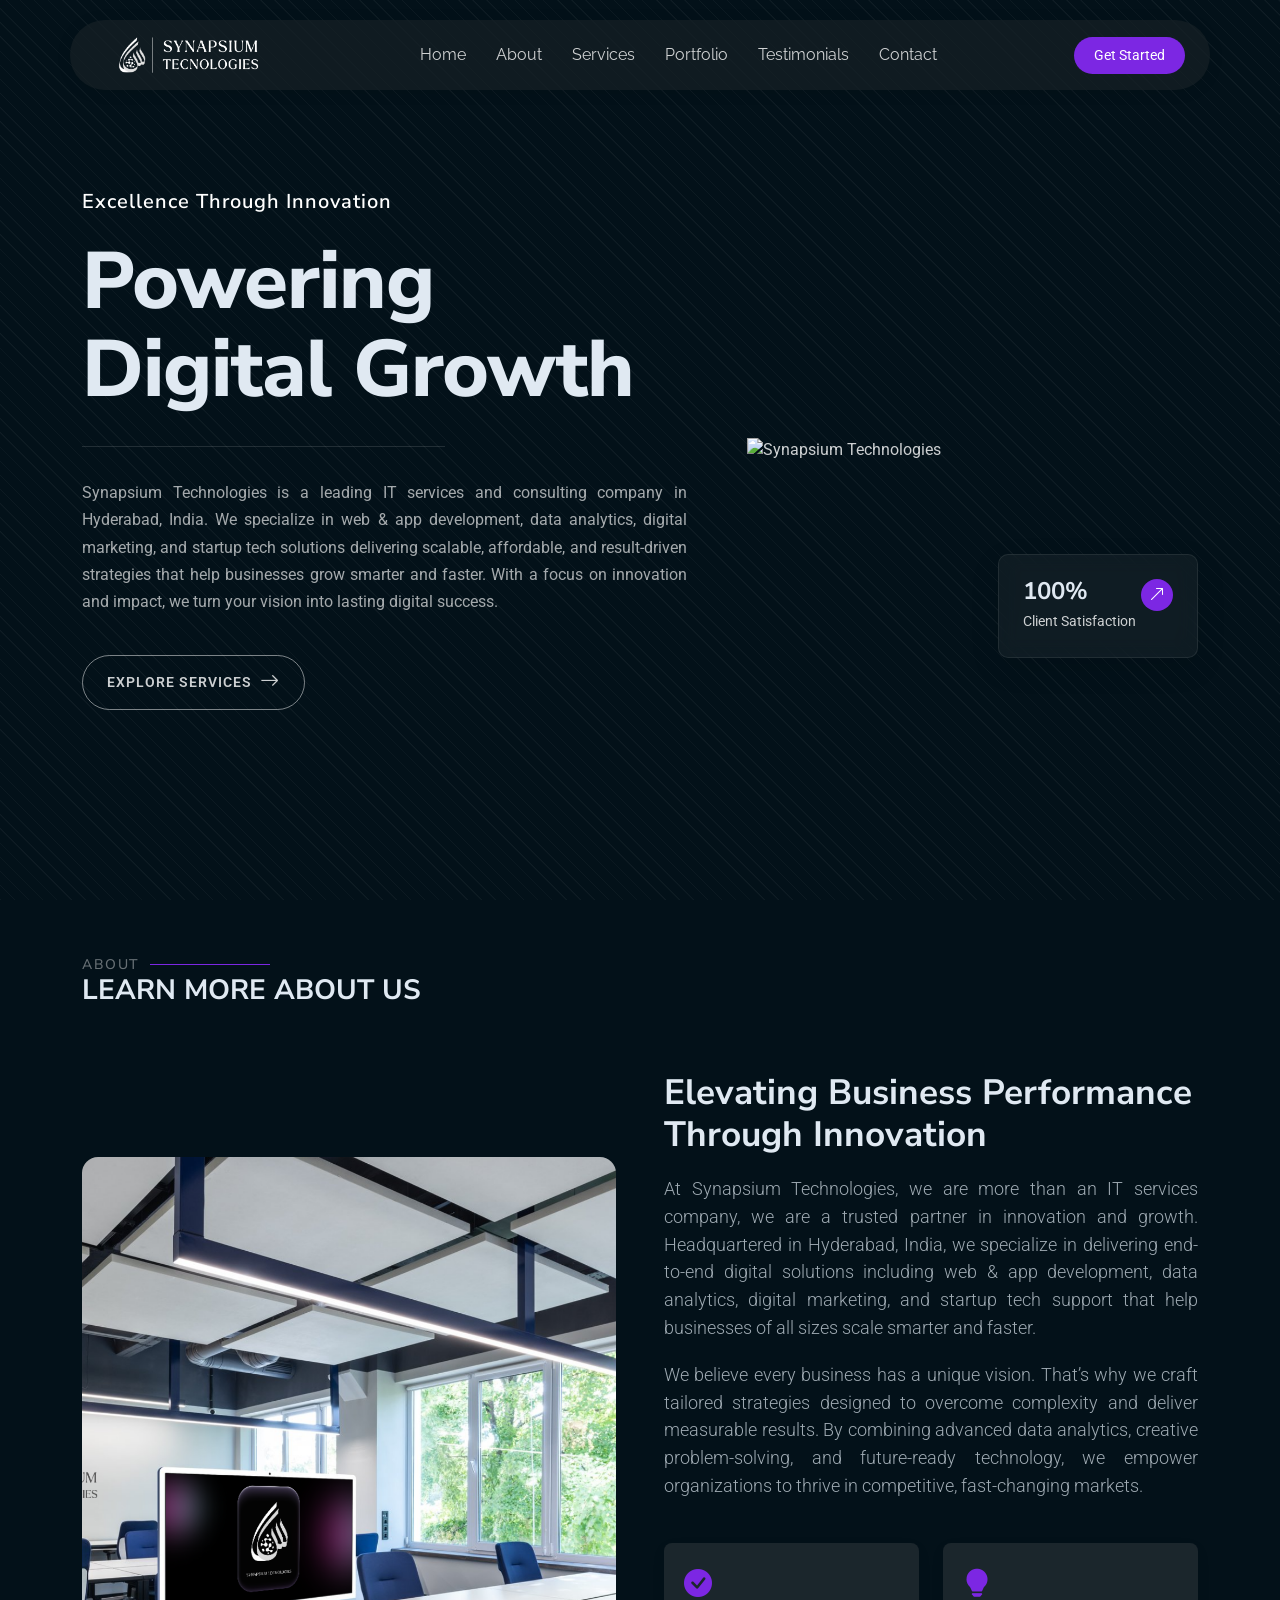
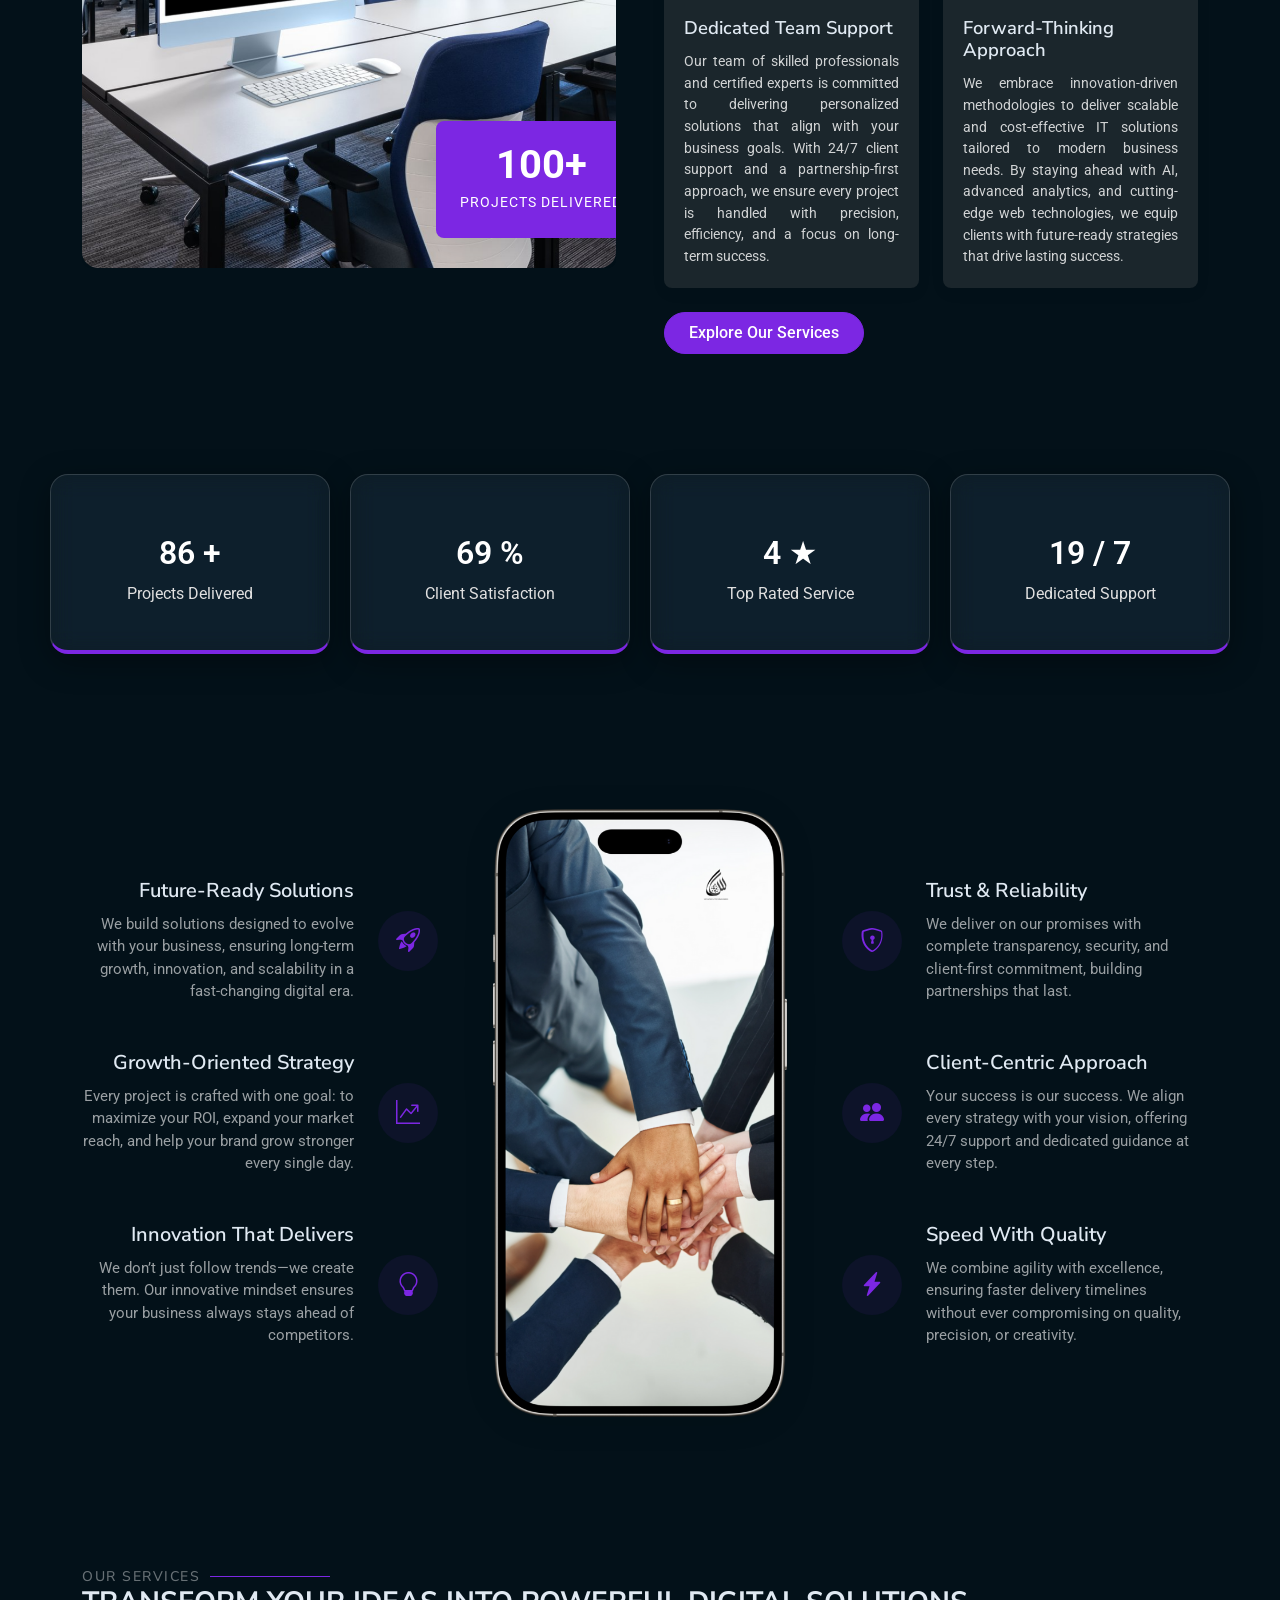
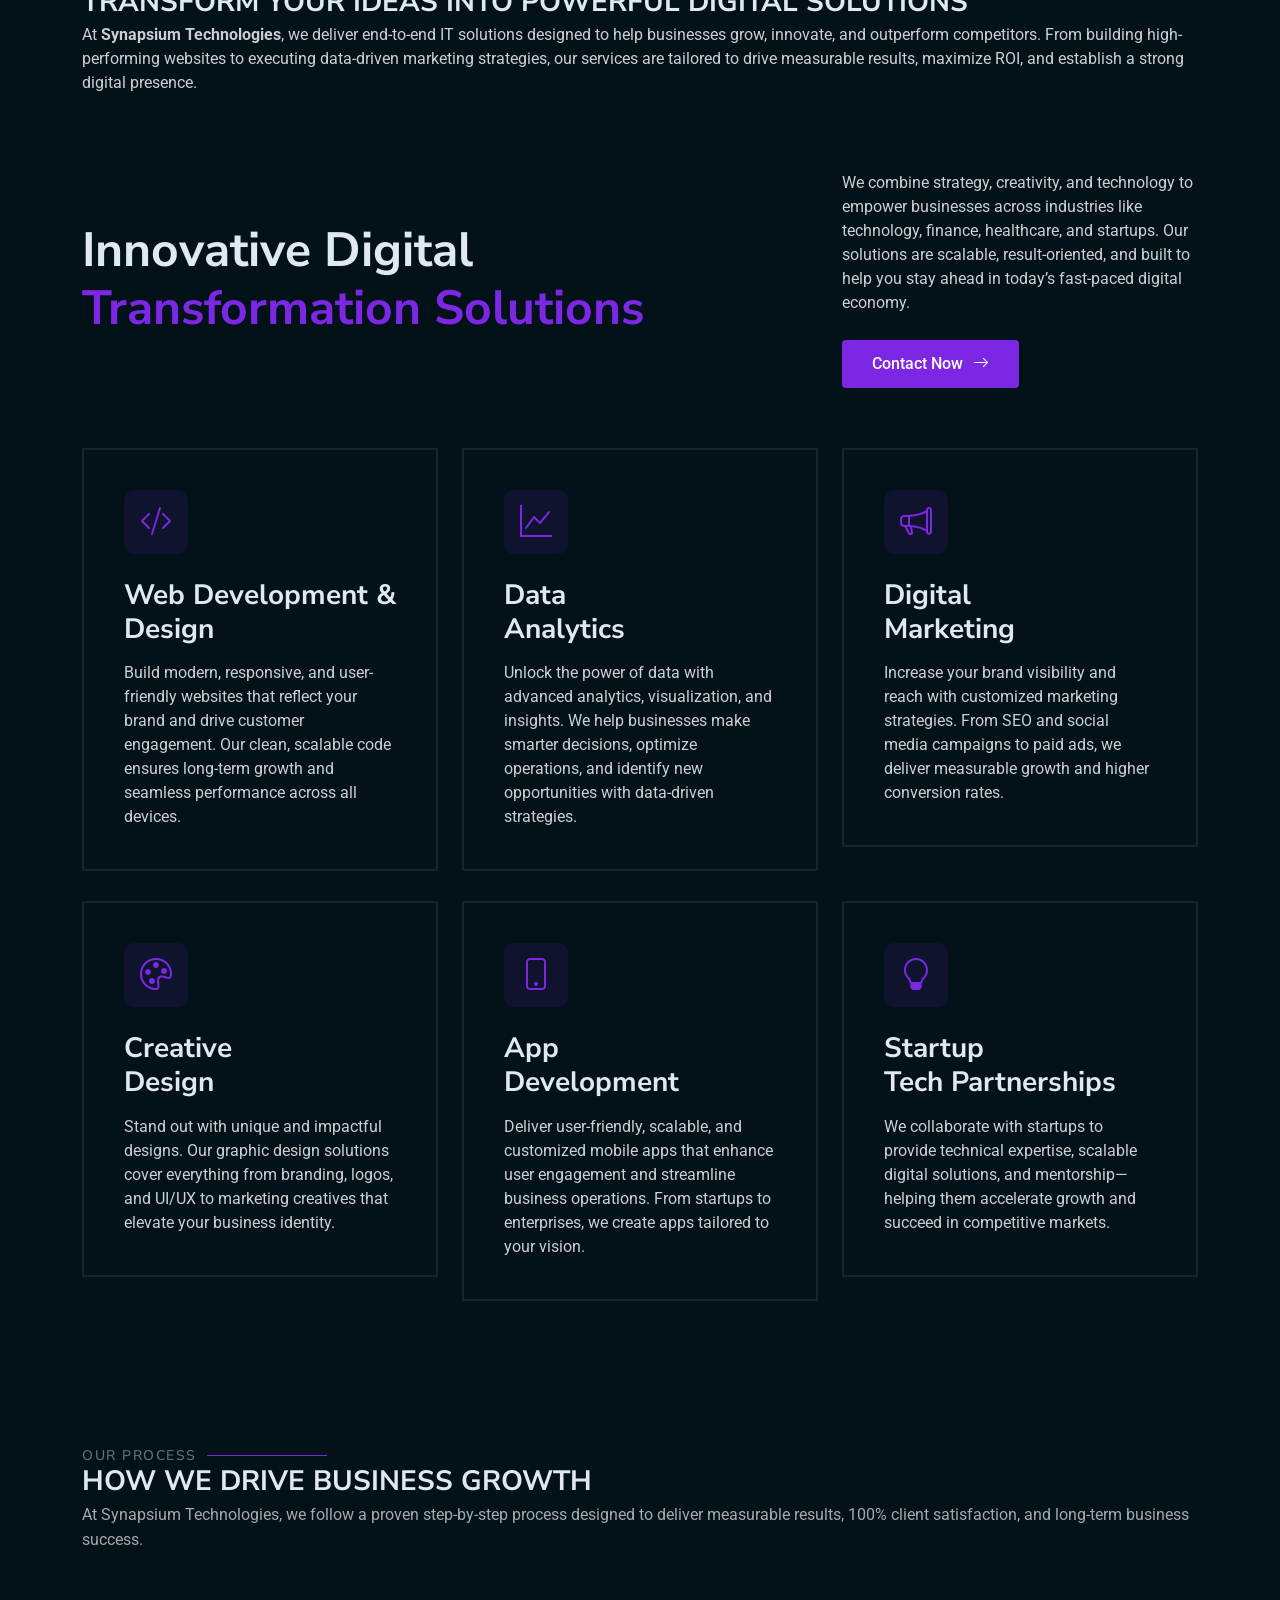
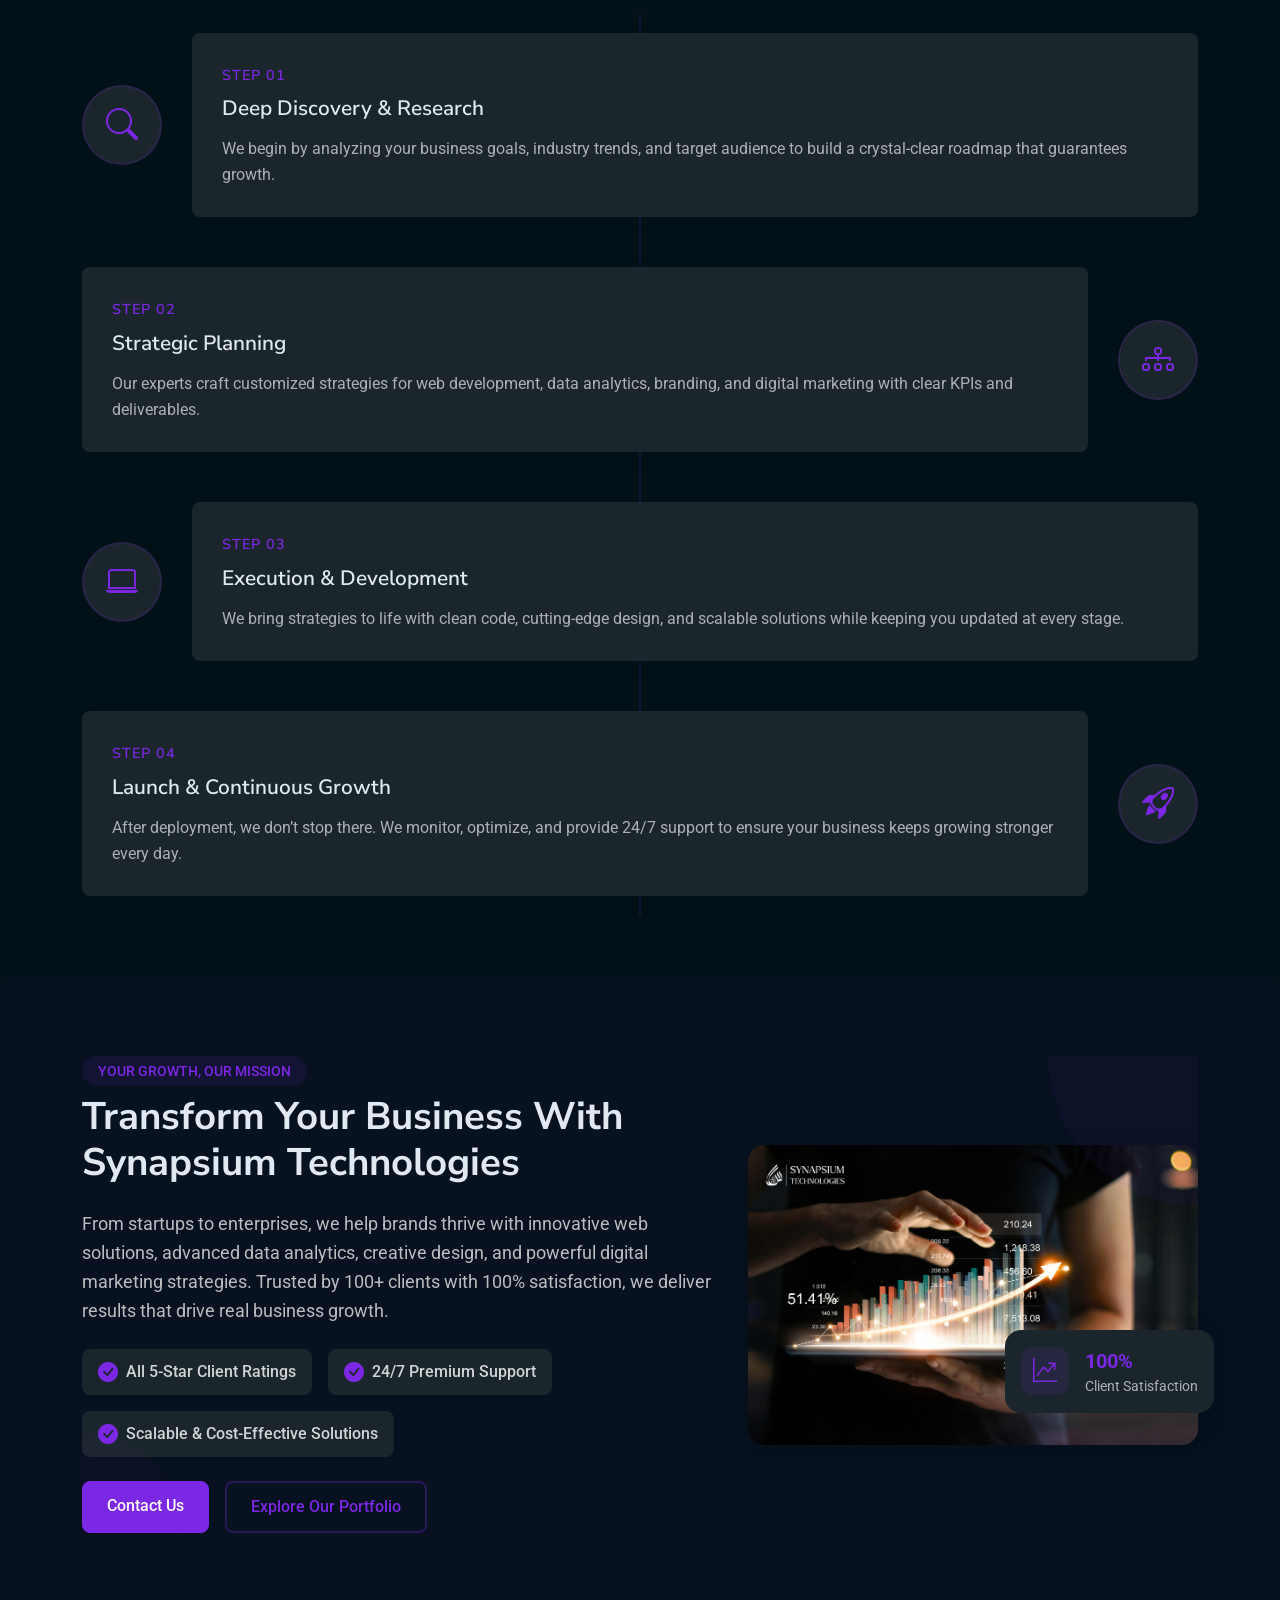
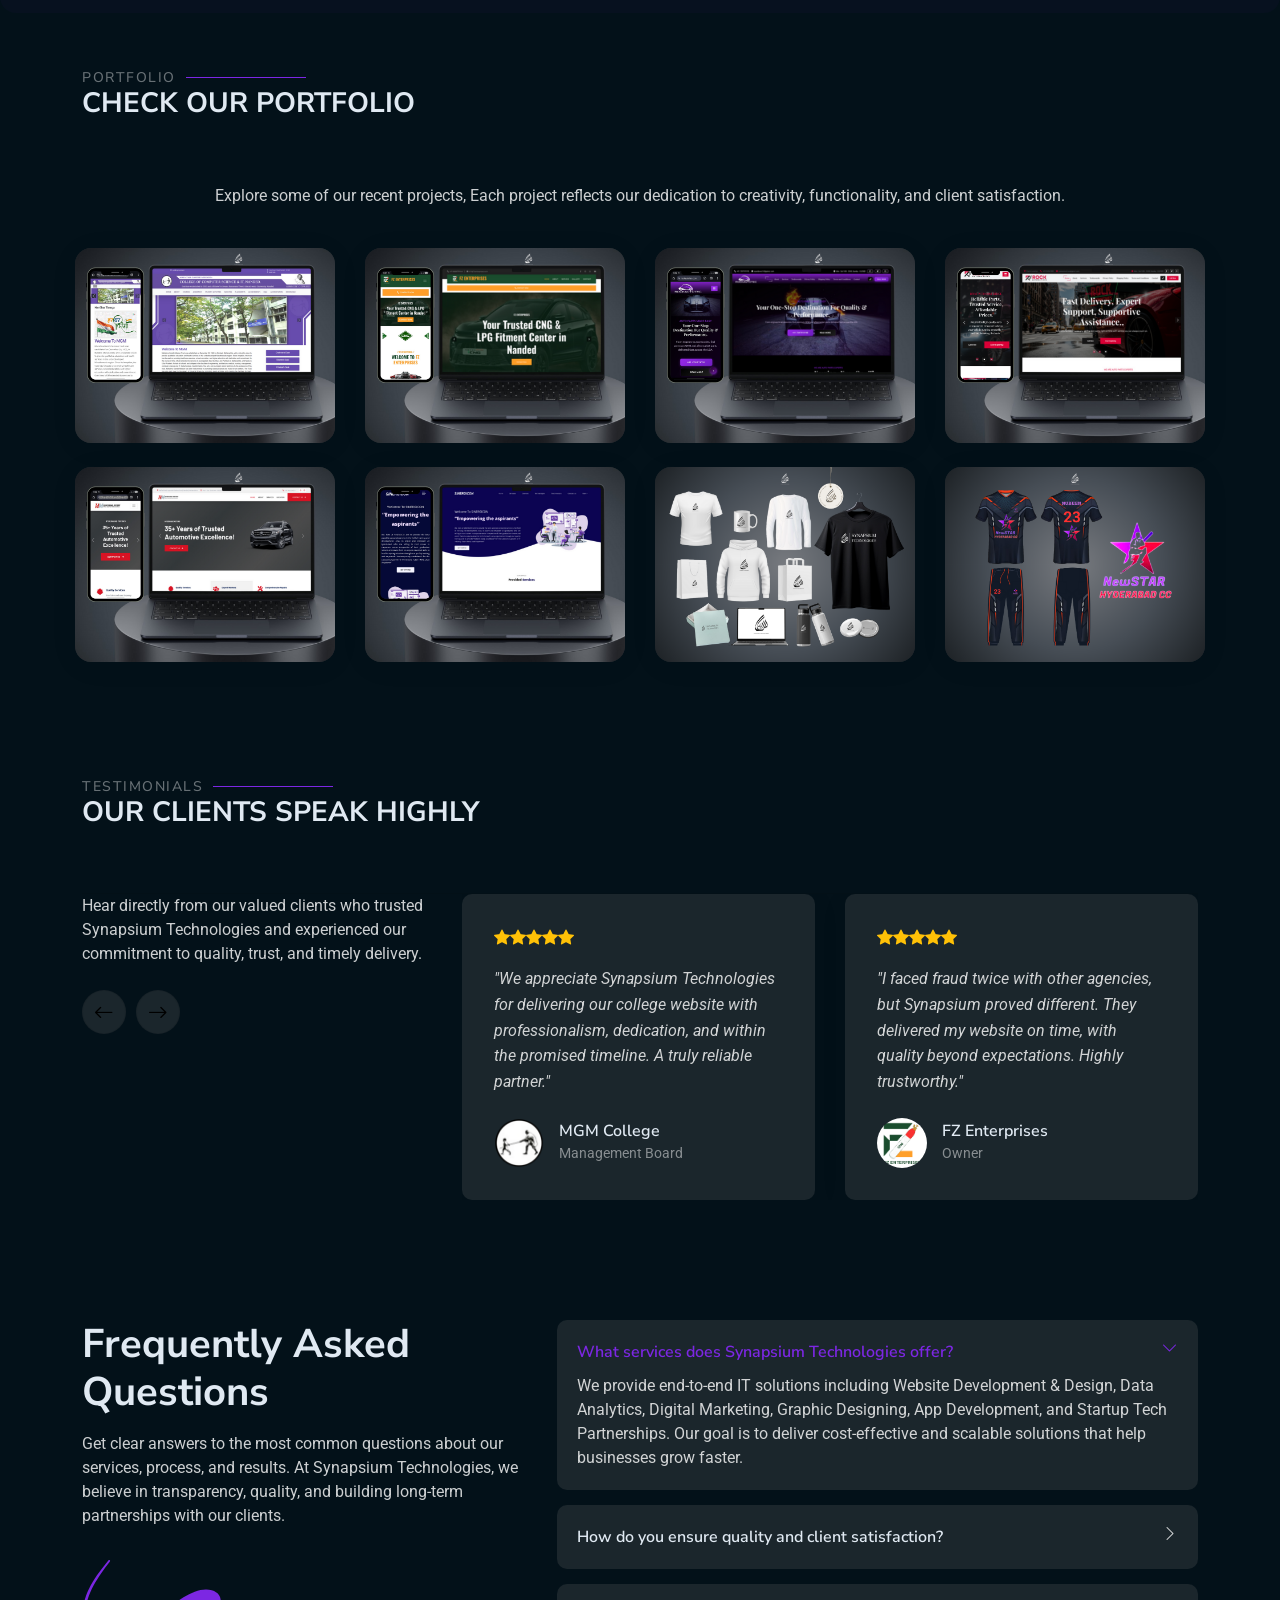
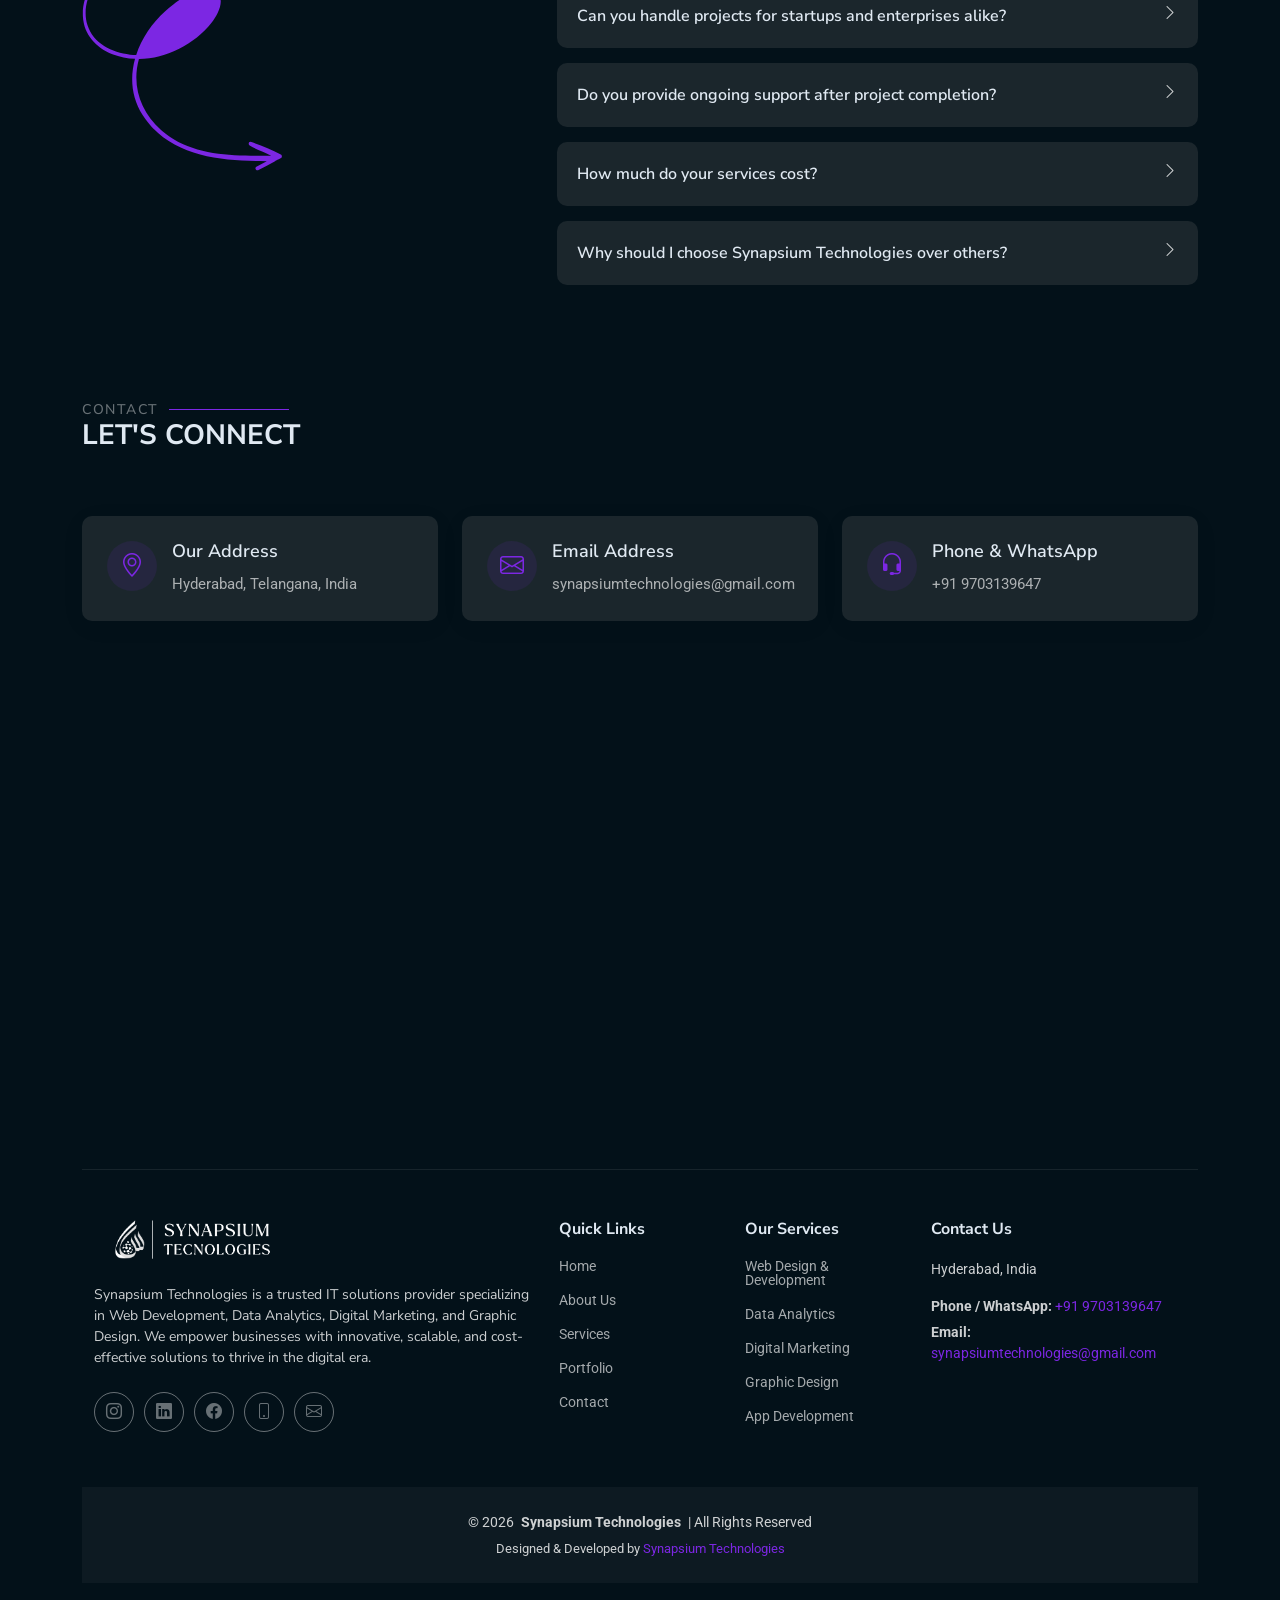
==== index.html @ ccd93356 "Update index.html" ====
<!DOCTYPE html>
<html lang="en">
<head>
  <!-- Charset & viewport -->
  <meta charset="utf-8" />
  <meta name="viewport" content="width=device-width, initial-scale=1" />

  <!-- Primary SEO -->
  <title>Synapsium Technologies | Web Development, App Development, Data Analytics & Digital Marketing in Hyderabad, India</title>
  <meta name="description" content="Synapsium Technologies is a Hyderabad-based IT services & consulting company delivering web & app development, data analytics, digital marketing, and startup tech solutions. 24/7 support, 100% client satisfaction, scalable results across India." />
  <link rel="canonical" href="https://synapsiumtechnologies.tech/" />

  <!-- Keywords (optional; modern SEO relies on content, but harmless) -->
  <meta name="keywords" content="Synapsium Technologies, web development company Hyderabad, app development Hyderabad, data analytics services India, digital marketing agency Hyderabad, IT consulting Hyderabad, startup tech partner" />

  <!-- Language & geo targeting (helps minorly) -->
  <meta http-equiv="Content-Language" content="en-IN" />
  <meta name="geo.region" content="IN-TG" />
  <meta name="geo.placename" content="Hyderabad" />

  <!-- Open Graph / Facebook -->
  <meta property="og:type" content="website" />
  <meta property="og:url" content="https://synapsiumtechnologies.tech/" />
  <meta property="og:title" content="Synapsium Technologies – Excellence Through Innovation" />
  <meta property="og:description" content="Web & App Development, Data Analytics, Digital Marketing, and Startup Tech Partnerships. Hyderabad HQ. Serving India & global clients." />
  <meta property="og:image" content="https://synapsiumtechnologies.tech/assets/img/og-cover.jpg" /> <!-- replace with a real absolute image URL (1200x630) -->

  <!-- Twitter -->
  <meta name="twitter:card" content="summary_large_image" />
  <meta name="twitter:title" content="Synapsium Technologies – Digital Growth Partner" />
  <meta name="twitter:description" content="High‑performance websites, apps, analytics & marketing. 24/7 support. Hyderabad & Pan‑India." />
  <meta name="twitter:image" content="https://synapsiumtechnologies.tech/assets/img/og-cover.jpg" />

  <!-- Icons -->
  <link rel="icon" href="/assets/img/favicon.png" />
  <link rel="apple-touch-icon" href="/assets/img/apple-touch-icon.png" />

  <!-- Preconnects for performance -->
  <link rel="preconnect" href="https://fonts.googleapis.com" />
  <link rel="preconnect" href="https://fonts.gstatic.com" crossorigin />

  <!-- Fonts -->
  <link href="https://fonts.googleapis.com/css2?family=Roboto:wght@300;400;500;700;900&family=Raleway:wght@400;500;600;700;800;900&family=Nunito+Sans:wght@300;400;600;700;800;900&display=swap" rel="stylesheet" />

  <!-- CSS: vendor & main (ensure they exist at these paths) -->
  <link href="/assets/vendor/bootstrap/css/bootstrap.min.css" rel="stylesheet" />
  <link href="/assets/vendor/bootstrap-icons/bootstrap-icons.css" rel="stylesheet" />
  <link href="/assets/vendor/aos/aos.css" rel="stylesheet" />
  <link href="/assets/vendor/swiper/swiper-bundle.min.css" rel="stylesheet" />
  <link href="/assets/vendor/glightbox/css/glightbox.min.css" rel="stylesheet" />
  <link href="/assets/css/main.css" rel="stylesheet" />

  <!-- Robots directives (page should be indexable) -->
  <meta name="robots" content="index,follow,max-snippet:-1,max-image-preview:large,max-video-preview:-1" />

  <!-- Structured Data: Organization + LocalBusiness + Website + Sitelinks Searchbox -->
  <script type="application/ld+json">
  {
    "@context": "https://schema.org",
    "@type": "Organization",
    "name": "Synapsium Technologies",
    "url": "https://synapsiumtechnologies.tech/",
    "logo": "https://synapsiumtechnologies.tech/assets/img/logo.png",
    "description": "IT services & consulting in Hyderabad: web & app development, data analytics, digital marketing, startup tech solutions.",
    "email": "synapsiumtechnologies@gmail.com",
    "telephone": "+91 9703139647",
    "sameAs": [
      "https://www.linkedin.com/company/synapsium-technologies"
      /* add Facebook, Instagram, X, GitHub if available */
    ]
  }
  </script>

  <script type="application/ld+json">
  {
    "@context": "https://schema.org",
    "@type": "ProfessionalService",
    "name": "Synapsium Technologies",
    "image": "https://synapsiumtechnologies.tech/assets/img/og-cover.jpg",
    "url": "https://synapsiumtechnologies.tech/",
    "telephone": "+91 9703139647",
    "email": "synapsiumtechnologies@gmail.com",
    "address": {
      "@type": "PostalAddress",
      "addressLocality": "Hyderabad",
      "addressRegion": "Telangana",
      "addressCountry": "IN"
    },
    "areaServed": ["Hyderabad", "Telangana", "India", "Global"],
    "priceRange": "₹₹",
    "currenciesAccepted": "INR",
    "paymentAccepted": "UPI, Card, Net Banking"
  }
  </script>

  <script type="application/ld+json">
  {
    "@context": "https://schema.org",
    "@type": "WebSite",
    "name": "Synapsium Technologies",
    "url": "https://synapsiumtechnologies.tech/",
    "potentialAction": {
      "@type": "SearchAction",
      "target": "https://synapsiumtechnologies.tech/search?q={search_term_string}",
      "query-input": "required name=search_term_string"
    }
  }
  </script>

  <!-- Breadcrumbs template (inject per page; keep on page level, not home) -->
  <!--
  <script type="application/ld+json">
  {
    "@context": "https://schema.org",
    "@type": "BreadcrumbList",
    "itemListElement": [
      {"@type":"ListItem","position":1,"name":"Home","item":"https://synapsiumtechnologies.tech/"},
      {"@type":"ListItem","position":2,"name":"Services","item":"https://synapsiumtechnologies.tech/services"},
      {"@type":"ListItem","position":3,"name":"Web Development"}
    ]
  }
  </script>
  -->

  <!-- Performance hints -->
  <link rel="preload" as="image" href="/assets/img/hero.webp" imagesrcset="/assets/img/hero.webp 1x" />
  <link rel="preload" as="style" href="/assets/css/main.css" />
  <link rel="preload" as="font" href="/assets/fonts/your-font.woff2" type="font/woff2" crossorigin />

  <!-- Company meta -->
  <meta name="author" content="Synapsium Technologies" />
  <meta name="publisher" content="Synapsium Technologies" />

  <!-- Security best practices -->
  <meta http-equiv="X-Content-Type-Options" content="nosniff" />
  <meta http-equiv="X-Frame-Options" content="SAMEORIGIN" />
  <meta http-equiv="Referrer-Policy" content="strict-origin-when-cross-origin" />

  <!--
    Company: Synapsium Technologies
    Founder: Shaikh Minhaj
  -->
</head>

<body class="index-page">

  <header id="header" class="header d-flex align-items-center fixed-top">
    <div
      class="header-container container-fluid container-xl position-relative d-flex align-items-center justify-content-between">

      <a href="/" class="logo d-flex align-items-center me-auto me-xl-0">
        <img src="assets/img/Synapsium Technologies Transparent b.png" alt="">
      </a>

      <nav id="navmenu" class="navmenu">
        <ul>
          <li><a href="/" class="active">Home</a></li>
          <li><a href="#about">About</a></li>
          <li><a href="#services">Services</a></li>
          <li><a href="#portfolio">Portfolio</a></li>
          <li><a href="#testimonials">Testimonials</a></li>
          <li><a href="#contact">Contact</a></li>
        </ul>
        <i class="mobile-nav-toggle d-xl-none bi bi-list"></i>
      </nav>

      <a class="btn-getstarted" href="#contact">Get Started</a>

    </div>
  </header>

  <main class="main">

    <!-- Hero Section -->
    <section  class="hero section">
      <div class="container">
        <div class="row">
          <div class="col-lg-7 content-col" data-aos="fade-up">
            <div class="content">
              <div class="agency-name">
                <h5>Excellence Through Innovation</h5>
              </div>

              <div class="main-heading">
                <h1>Powering <br> Digital Growth</h1>
              </div>

              <div class="divider"></div>

              <div class="description">
                <p style="text-align: justify;">Synapsium Technologies is a leading IT services and consulting company in Hyderabad, India. 
     We specialize in web & app development, data analytics, digital marketing, and startup tech solutions
     delivering scalable, affordable, and result-driven strategies that help businesses grow smarter and faster. 
     With a focus on innovation and impact, we turn your vision into lasting digital success.</p>
              </div>

              <div class="cta-button">
                <a href="#services" class="btn">
                  <span>EXPLORE SERVICES</span>
                  <i class="bi bi-arrow-right"></i>
                </a>
              </div>
            </div>
          </div>

          <div class="col-lg-5" data-aos="zoom-out">
            <div class="visual-content">
              <div class="fluid-shape">
                <img src="https://github.com/MyOwnHosting-ST/myown-web-host-syn/blob/main/assets/img/abstract/main.png?raw=true" alt="Synapsium Technologies" class="fluid-img">
              </div>

              <div class="stats-card">
                <div class="stats-number">
                  <h2>100%</h2>
                </div>
                <div class="stats-label">
                  <p>Client Satisfaction</p>
                </div>
                <div class="stats-arrow">
                  <a href="#portfolio"><i class="bi bi-arrow-up-right"></i></a>
                </div>
              </div>
            </div>
          </div>
        </div>
      </div>

    </section><!-- /Hero Section -->

    <!-- About Section -->
    <section id="about" class="about section">

      <!-- Section Title -->
      <div class="container section-title" data-aos="fade-up">
        <h2>About</h2>
        <div><span>Learn More</span> <span class="description-title">About Us</span></div>
      </div><!-- End Section Title -->

      <div class="container">

        <div class="row gx-5 align-items-center">
          <div class="col-lg-6" data-aos="fade-right" data-aos-delay="200">
            <div class="about-image position-relative">
              <img src="assets/img/about/about-portrait-1.webp" class="img-fluid rounded-4 shadow-sm" alt="About Image"
                loading="lazy">
              <div class="experience-badge">
                <span class="years">100+</span>
                <span class="text">Projects Delivered</span>
              </div>
            </div>
          </div>

          <div class="col-lg-6 mt-4 mt-lg-0" data-aos="fade-left" data-aos-delay="300">
            <div class="about-content">
                <h2>Elevating Business Performance Through Innovation</h2>
              <p style="text-align: justify;" class="lead">At Synapsium Technologies, we are more than an IT services company, we are a trusted partner in innovation and growth. Headquartered in Hyderabad, India, we specialize in delivering end-to-end digital solutions including web & app development, data analytics, digital marketing, and startup tech support that help businesses of all sizes scale smarter and faster.</p>
            
              <p style="text-align: justify;" class="lead">We believe every business has a unique vision. That’s why we craft tailored strategies designed to overcome complexity and deliver measurable results. By combining advanced data analytics, creative problem-solving, and future-ready technology, we empower organizations to thrive in competitive, fast-changing markets.</p>
            

              <div class="row g-4 mt-3">
                <div class="col-md-6" data-aos="zoom-in" data-aos-delay="400">
                  <div class="feature-item">
                    <i class="bi bi-check-circle-fill"></i>
                    <h5>Dedicated Team Support</h5>
                    <p style="text-align: justify;">Our team of skilled professionals and certified experts is committed to delivering personalized solutions that align with your business goals. With 24/7 client support and a partnership-first approach, we ensure every project is handled with precision, efficiency, and a focus on long-term success.</p>
                  </div>
                </div>
                <div class="col-md-6" data-aos="zoom-in" data-aos-delay="450">
                  <div class="feature-item">
                    <i class="bi bi-lightbulb-fill"></i>
                    <h5>Forward-Thinking Approach</h5>
                    <p style="text-align: justify;">We embrace innovation-driven methodologies to deliver scalable and cost-effective IT solutions tailored to modern business needs. By staying ahead with AI, advanced analytics, and cutting-edge web technologies, we equip clients with future-ready strategies that drive lasting success.</p>
                  </div>
                </div>
              </div>

              <a href="#services" class="btn btn-primary mt-4">Explore Our Services</a>
            </div>

          </div>
        </div>

      </div>
   </section><!-- /About Section -->
<section class="section counter-section">
  <div class="wrapper-c">

    <div class="container-c front-st">
      <i class="fas fa-project-diagram"></i>
      <span class="counter"><span class="num" data-val="127">0</span>&nbsp;+</span>
      <span class="text">Projects Delivered</span>
    </div>

    <div class="container-c front-st">
      <i class="fas fa-smile"></i>
      <span class="counter"><span class="num" data-val="100">0</span>&nbsp;%</span>
      <span class="text">Client Satisfaction</span>
    </div>

    <div class="container-c front-st">
      <i class="fas fa-star"></i>
      <span class="counter"><span class="num" data-val="5">0</span>&nbsp;★</span>
      <span class="text">Top Rated Service</span>
    </div>

    <div class="container-c front-st">
      <i class="fas fa-headset"></i>
      <span class="counter"><span class="num" data-val="24">0</span>&nbsp;/&nbsp;7</span>
      <span class="text">Dedicated Support</span>
    </div>

  </div>
</section>


<!-- Features Section -->
<section id="features" class="features-2 section">

  <div class="container" data-aos="fade-up" data-aos-delay="100">

    <div class="row align-items-center">

      <!-- Left Features -->
      <div class="col-lg-4">

        <div class="feature-item text-end mb-5" data-aos="fade-right" data-aos-delay="200">
          <div class="d-flex align-items-center justify-content-end gap-4">
            <div class="feature-content">
              <h3>Future-Ready Solutions</h3>
              <p>We build solutions designed to evolve with your business, ensuring long-term growth, innovation, and scalability in a fast-changing digital era.</p>
            </div>
            <div class="feature-icon flex-shrink-0">
              <i class="bi bi-rocket-takeoff"></i>
            </div>
          </div>
        </div>

        <div class="feature-item text-end mb-5" data-aos="fade-right" data-aos-delay="300">
          <div class="d-flex align-items-center justify-content-end gap-4">
            <div class="feature-content">
              <h3>Growth-Oriented Strategy</h3>
              <p>Every project is crafted with one goal: to maximize your ROI, expand your market reach, and help your brand grow stronger every single day.</p>
            </div>
            <div class="feature-icon flex-shrink-0">
              <i class="bi bi-graph-up-arrow"></i>
            </div>
          </div>
        </div>

        <div class="feature-item text-end" data-aos="fade-right" data-aos-delay="400">
          <div class="d-flex align-items-center justify-content-end gap-4">
            <div class="feature-content">
              <h3>Innovation That Delivers</h3>
              <p>We don’t just follow trends—we create them. Our innovative mindset ensures your business always stays ahead of competitors.</p>
            </div>
            <div class="feature-icon flex-shrink-0">
              <i class="bi bi-lightbulb"></i>
            </div>
          </div>
        </div>

      </div>

      <!-- Phone Mockup -->
      <div class="col-lg-4" data-aos="zoom-in" data-aos-delay="200">
        <div class="phone-mockup text-center">
          <img src="assets/img/mobile.png" alt="Synapsium Growth Features" class="img-fluid">
        </div>
      </div>

      <!-- Right Features -->
      <div class="col-lg-4">

        <div class="feature-item mb-5" data-aos="fade-left" data-aos-delay="200">
          <div class="d-flex align-items-center gap-4">
            <div class="feature-icon flex-shrink-0">
              <i class="bi bi-shield-lock"></i>
            </div>
            <div class="feature-content">
              <h3>Trust & Reliability</h3>
              <p>We deliver on our promises with complete transparency, security, and client-first commitment, building partnerships that last.</p>
            </div>
          </div>
        </div>

        <div class="feature-item mb-5" data-aos="fade-left" data-aos-delay="300">
          <div class="d-flex align-items-center gap-4">
            <div class="feature-icon flex-shrink-0">
              <i class="bi bi-people-fill"></i>
            </div>
            <div class="feature-content">
              <h3>Client-Centric Approach</h3>
              <p>Your success is our success. We align every strategy with your vision, offering 24/7 support and dedicated guidance at every step.</p>
            </div>
          </div>
        </div>

        <div class="feature-item" data-aos="fade-left" data-aos-delay="400">
          <div class="d-flex align-items-center gap-4">
            <div class="feature-icon flex-shrink-0">
              <i class="bi bi-lightning-charge-fill"></i>
            </div>
            <div class="feature-content">
              <h3>Speed With Quality</h3>
              <p>We combine agility with excellence, ensuring faster delivery timelines without ever compromising on quality, precision, or creativity.</p>
            </div>
          </div>
        </div>

      </div>

    </div>
  </div>
</section>
<!-- /Features Section -->
<!-- Services Section -->
<section id="services" class="services section">

  <!-- Section Title -->
  <div class="container section-title" data-aos="fade-up">
    <h2>Our Services</h2>
    <div><span>Transform Your Ideas Into</span> <span class="description-title">Powerful Digital Solutions</span></div>
    <p>
      At <strong>Synapsium Technologies</strong>, we deliver end-to-end IT solutions designed to help businesses grow, innovate, and outperform competitors. 
      From building high-performing websites to executing data-driven marketing strategies, our services are tailored to drive measurable results, maximize ROI, and establish a strong digital presence.
    </p>
  </div>
  <!-- End Section Title -->

  <div class="container" data-aos="fade-up" data-aos-delay="100">

    <div class="service-header">
      <div class="row align-items-center">
        <div class="col-lg-8 col-md-12">
          <div class="service-intro">
            <h2 class="service-heading">
              <div>Innovative Digital</div>
              <div><span>Transformation Solutions</span></div>
            </h2>
          </div>
        </div>
        <div class="col-lg-4 col-md-12">
          <div class="service-summary">
            <p>
              We combine strategy, creativity, and technology to empower businesses across industries like technology, finance, healthcare, and startups. 
              Our solutions are scalable, result-oriented, and built to help you stay ahead in today’s fast-paced digital economy.
            </p>
            <a href="#contact" class="service-btn">
              Contact Now
              <i class="bi bi-arrow-right"></i>
            </a>
          </div>
        </div>
      </div>
    </div>

    <div class="row justify-content-center">

      <!-- Web Development -->
      <div class="col-lg-4 col-md-6" data-aos="fade-up" data-aos-delay="100">
        <div class="service-card position-relative z-1">
          <div class="service-icon">
            <i class="bi bi-code-slash"></i>
          </div>
          <a href="service-details.html" class="card-action d-flex align-items-center justify-content-center rounded-circle">
            <i class="bi bi-arrow-up-right"></i>
          </a>
          <h3><a href="service-details.html">Web Development & <span>Design</span></a></h3>
          <p>
            Build modern, responsive, and user-friendly websites that reflect your brand and drive customer engagement. 
            Our clean, scalable code ensures long-term growth and seamless performance across all devices.
          </p>
        </div>
      </div>

      <!-- Data Analytics -->
      <div class="col-lg-4 col-md-6" data-aos="fade-up" data-aos-delay="200">
        <div class="service-card position-relative z-1">
          <div class="service-icon">
            <i class="bi bi-graph-up"></i>
          </div>
          <a href="service-details.html" class="card-action d-flex align-items-center justify-content-center rounded-circle">
            <i class="bi bi-arrow-up-right"></i>
          </a>
          <h3><a href="service-details.html">Data <span>Analytics</span></a></h3>
          <p>
            Unlock the power of data with advanced analytics, visualization, and insights. 
            We help businesses make smarter decisions, optimize operations, and identify new opportunities with data-driven strategies.
          </p>
        </div>
      </div>

      <!-- Digital Marketing -->
      <div class="col-lg-4 col-md-6" data-aos="fade-up" data-aos-delay="300">
        <div class="service-card position-relative z-1">
          <div class="service-icon">
            <i class="bi bi-megaphone"></i>
          </div>
          <a href="service-details.html" class="card-action d-flex align-items-center justify-content-center rounded-circle">
            <i class="bi bi-arrow-up-right"></i>
          </a>
          <h3><a href="service-details.html">Digital <span>Marketing</span></a></h3>
          <p>
            Increase your brand visibility and reach with customized marketing strategies. 
            From SEO and social media campaigns to paid ads, we deliver measurable growth and higher conversion rates.
          </p>
        </div>
      </div>

      <!-- Graphic Designing -->
      <div class="col-lg-4 col-md-6" data-aos="fade-up" data-aos-delay="100">
        <div class="service-card position-relative z-1">
          <div class="service-icon">
            <i class="bi bi-palette"></i>
          </div>
          <a href="service-details.html" class="card-action d-flex align-items-center justify-content-center rounded-circle">
            <i class="bi bi-arrow-up-right"></i>
          </a>
          <h3><a href="service-details.html">Creative <span>Design</span></a></h3>
          <p>
            Stand out with unique and impactful designs. Our graphic design solutions cover everything from branding, 
            logos, and UI/UX to marketing creatives that elevate your business identity.
          </p>
        </div>
      </div>

      <!-- App Development -->
      <div class="col-lg-4 col-md-6" data-aos="fade-up" data-aos-delay="200">
        <div class="service-card position-relative z-1">
          <div class="service-icon">
            <i class="bi bi-phone"></i>
          </div>
          <a href="service-details.html" class="card-action d-flex align-items-center justify-content-center rounded-circle">
            <i class="bi bi-arrow-up-right"></i>
          </a>
          <h3><a href="service-details.html">App <span>Development</span></a></h3>
          <p>
            Deliver user-friendly, scalable, and customized mobile apps that enhance user engagement and streamline business operations. 
            From startups to enterprises, we create apps tailored to your vision.
          </p>
        </div>
      </div>

      <!-- Startup Tech Partnerships -->
      <div class="col-lg-4 col-md-6" data-aos="fade-up" data-aos-delay="300">
        <div class="service-card position-relative z-1">
          <div class="service-icon">
            <i class="bi bi-lightbulb"></i>
          </div>
          <a href="service-details.html" class="card-action d-flex align-items-center justify-content-center rounded-circle">
            <i class="bi bi-arrow-up-right"></i>
          </a>
          <h3><a href="service-details.html">Startup <span>Tech Partnerships</span></a></h3>
          <p>
            We collaborate with startups to provide technical expertise, scalable digital solutions, 
            and mentorship—helping them accelerate growth and succeed in competitive markets.
          </p>
        </div>
      </div>

    </div>
  </div>
</section>
<!-- /Services Section -->
<!-- Steps Section -->
<section id="steps" class="steps section">

  <!-- Section Title -->
  <div class="container section-title" data-aos="fade-up">
    <h2>Our Process</h2>
    <div><span>How We Drive</span> <span class="description-title">Business Growth</span></div>
    <p>At Synapsium Technologies, we follow a proven step-by-step process designed to deliver measurable results, 100% client satisfaction, and long-term business success.</p>
  </div><!-- End Section Title -->

  <div class="container" data-aos="fade-up" data-aos-delay="100">

    <div class="steps-wrapper">

      <!-- Step 1 -->
      <div class="step-item" data-aos="fade-right" data-aos-delay="200">
        <div class="step-content">
          <div class="step-icon">
            <i class="bi bi-search"></i>
          </div>
          <div class="step-info">
            <span class="step-number">Step 01</span>
            <h3>Deep Discovery & Research</h3>
            <p>We begin by analyzing your business goals, industry trends, and target audience to build a crystal-clear roadmap that guarantees growth.</p>
          </div>
        </div>
      </div><!-- End Step Item -->

      <!-- Step 2 -->
      <div class="step-item" data-aos="fade-left" data-aos-delay="300">
        <div class="step-content">
          <div class="step-icon">
            <i class="bi bi-diagram-3"></i>
          </div>
          <div class="step-info">
            <span class="step-number">Step 02</span>
            <h3>Strategic Planning</h3>
            <p>Our experts craft customized strategies for web development, data analytics, branding, and digital marketing with clear KPIs and deliverables.</p>
          </div>
        </div>
      </div><!-- End Step Item -->

      <!-- Step 3 -->
      <div class="step-item" data-aos="fade-right" data-aos-delay="400">
        <div class="step-content">
          <div class="step-icon">
            <i class="bi bi-laptop"></i>
          </div>
          <div class="step-info">
            <span class="step-number">Step 03</span>
            <h3>Execution & Development</h3>
            <p>We bring strategies to life with clean code, cutting-edge design, and scalable solutions while keeping you updated at every stage.</p>
          </div>
        </div>
      </div><!-- End Step Item -->

      <!-- Step 4 -->
      <div class="step-item" data-aos="fade-left" data-aos-delay="500">
        <div class="step-content">
          <div class="step-icon">
            <i class="bi bi-rocket-takeoff"></i>
          </div>
          <div class="step-info">
            <span class="step-number">Step 04</span>
            <h3>Launch & Continuous Growth</h3>
            <p>After deployment, we don’t stop there. We monitor, optimize, and provide 24/7 support to ensure your business keeps growing stronger every day.</p>
          </div>
        </div>
      </div><!-- End Step Item -->

    </div>

  </div>

</section><!-- /Steps Section -->

   <!-- Call To Action Section -->
<section id="call-to-action" class="call-to-action section">

  <div class="container" data-aos="fade-up" data-aos-delay="100">

    <div class="advertise-1 d-flex flex-column flex-lg-row gap-4 align-items-center position-relative">

      <!-- Left Content -->
      <div class="content-left flex-grow-1" data-aos="fade-right" data-aos-delay="200">
        <span class="badge text-uppercase mb-2">Your Growth, Our Mission</span>
        <h2>Transform Your Business With Synapsium Technologies</h2>
        <p class="my-4">
          From startups to enterprises, we help brands thrive with innovative web solutions, advanced data analytics, 
          creative design, and powerful digital marketing strategies. Trusted by 100+ clients with 100% satisfaction, 
          we deliver results that drive real business growth.
        </p>

        <!-- Key Features -->
        <div class="features d-flex flex-wrap gap-3 mb-4">
          <div class="feature-item">
            <i class="bi bi-check-circle-fill"></i>
            <span>All 5-Star Client Ratings</span>
          </div>
          <div class="feature-item">
            <i class="bi bi-check-circle-fill"></i>
            <span>24/7 Premium Support</span>
          </div>
          <div class="feature-item">
            <i class="bi bi-check-circle-fill"></i>
            <span>Scalable & Cost-Effective Solutions</span>
          </div>
        </div>

        <!-- CTA Buttons -->
        <div class="cta-buttons d-flex flex-wrap gap-3">
          <a href="#contact" class="btn btn-primary">Contact Us</a>
          <a href="#portfolio" class="btn btn-outline">Explore Our Portfolio</a>
        </div>
      </div>

      <!-- Right Content with Image -->
      <div class="content-right position-relative" data-aos="fade-left" data-aos-delay="300">
        <img src="assets/img/misc/misc-1.webp" alt="Business Growth with Synapsium" class="img-fluid rounded-4">
        <div class="floating-card">
          <div class="card-icon">
            <i class="bi bi-graph-up-arrow"></i>
          </div>
          <div class="card-content">
            <span class="stats-number">100%</span>
            <span class="stats-text">Client Satisfaction</span>
          </div>
        </div>
      </div>

      <!-- Decorative Circles -->
      <div class="decoration">
        <div class="circle-1"></div>
        <div class="circle-2"></div>
      </div>

    </div>

  </div>

</section>
<!-- /Call To Action Section -->
    <!-- Portfolio Section -->
    <section id="portfolio" class="portfolio section">

      <!-- Section Title -->
      <div class="container section-title" id="portfolio" data-aos="fade-up">
        <h2>Portfolio</h2>
        <div><span>Check Our</span> <span class="description-title">Portfolio</span></div>
      </div><!-- End Section Title -->

      <div class="container-fluid" data-aos="fade-up" data-aos-delay="100">
<p style="text-align: center;" class="pb-4">Explore some of our recent projects, Each project reflects our dedication to creativity, functionality, and client satisfaction.</p>
        <div class="isotope-layout" data-default-filter="*" data-layout="masonry" data-sort="original-order">

          <!-- <ul class="portfolio-filters isotope-filters" data-aos="fade-up" data-aos-delay="200">
            <li data-filter="*" class="filter-active">
              <i class="bi bi-grid-3x3"></i> All Projects
            </li>
            <li data-filter=".filter-ui">
              <i class="bi bi-phone"></i> UI/UX
            </li>
            <li data-filter=".filter-development">
              <i class="bi bi-code-slash"></i> Development
            </li>
            <li data-filter=".filter-photography">
              <i class="bi bi-map"></i> Analytics
            </li>
            <li data-filter=".filter-marketing">
              <i class="bi bi-graph-up"></i> Marketing
            </li>
          </ul> -->

          <div class="row g-4 isotope-container mx-5" data-aos="fade-up" data-aos-delay="300">

            <div class="col-xl-3 col-lg-4 col-md-6 portfolio-item isotope-item filter-ui">
              <article class="portfolio-entry">
                <figure class="entry-image">
                  <img src="assets/img/portfolio/portfolio-1.webp" class="img-fluid" alt="" loading="lazy">
                  <div class="entry-overlay">
                    <div class="overlay-content">
                      <div class="entry-meta">Web Development</div>
                      <h3 class="entry-title">MGM College Website</h3>
                      <div class="entry-links">
                        <a href="assets/img/portfolio/portfolio-1.webp" class="glightbox"
                          data-gallery="portfolio-gallery-ui"
                          data-glightbox="title: MGM College Website; description: Praesent commodo cursus magna, vel scelerisque nisl consectetur.">
                          <i class="bi bi-arrows-angle-expand"></i>
                        </a>
                        <a href="https://www.mgmccsit.ac.in/">
                          <i class="bi bi-arrow-right"></i>
                        </a>
                      </div>
                    </div>
                  </div>
                </figure>
              </article>
            </div><!-- End Portfolio Item -->

            <div class="col-xl-3 col-lg-4 col-md-6 portfolio-item isotope-item filter-development">
              <article class="portfolio-entry">
                <figure class="entry-image">
                  <img src="assets/img/portfolio/portfolio-10.webp" class="img-fluid" alt="" loading="lazy">
                  <div class="entry-overlay">
                    <div class="overlay-content">
                      <div class="entry-meta">Web Development</div>
                      <h3 class="entry-title">FZ Enterprices Website</h3>
                      <div class="entry-links">
                        <a href="assets/img/portfolio/portfolio-10.webp" class="glightbox"
                          data-gallery="portfolio-gallery-development"
                          data-glightbox="title: FZ Enterprices Website; description: Nulla vitae elit libero, a pharetra augue mollis interdum.">
                          <i class="bi bi-arrows-angle-expand"></i>
                        </a>
                        <a href="https://www.fzenterprises.co.in/">
                          <i class="bi bi-arrow-right"></i>
                        </a>
                      </div>
                    </div>
                  </div>
                </figure>
              </article>
            </div><!-- End Portfolio Item -->

            <div class="col-xl-3 col-lg-4 col-md-6 portfolio-item isotope-item filter-photography">
              <article class="portfolio-entry">
                <figure class="entry-image">
                  <img src="assets/img/portfolio/portfolio-7.webp" class="img-fluid" alt="" loading="lazy">
                  <div class="entry-overlay">
                    <div class="overlay-content">
                      <div class="entry-meta">Web Development</div>
                      <h3 class="entry-title">RockAutoTec Website</h3>
                      <div class="entry-links">
                        <a href="assets/img/portfolio/portfolio-7.webp" class="glightbox"
                          data-gallery="portfolio-gallery-photography"
                          data-glightbox="title: Urban Architecture; description: Sed ut perspiciatis unde omnis iste natus error sit voluptatem.">
                          <i class="bi bi-arrows-angle-expand"></i>
                        </a>
                        <a href="https://www.rockautotec.com/">
                          <i class="bi bi-arrow-right"></i>
                        </a>
                      </div>
                    </div>
                  </div>
                </figure>
              </article>
            </div><!-- End Portfolio Item -->

            <div class="col-xl-3 col-lg-4 col-md-6 portfolio-item isotope-item filter-marketing">
              <article class="portfolio-entry">
                <figure class="entry-image">
                  <img src="assets/img/portfolio/portfolio-4.webp" class="img-fluid" alt="" loading="lazy">
                  <div class="entry-overlay">
                    <div class="overlay-content">
                      <div class="entry-meta">Web Developement</div>
                      <h3 class="entry-title">Rock Automotive</h3>
                      <div class="entry-links">
                        <a href="assets/img/portfolio/portfolio-4.webp" class="glightbox"
                          data-gallery="portfolio-gallery-marketing"
                          data-glightbox="title: Social Media Campaign; description: Quis autem vel eum iure reprehenderit qui in ea voluptate.">
                          <i class="bi bi-arrows-angle-expand"></i>
                        </a>
                        <a href="/">
                          <i class="bi bi-arrow-right"></i>
                        </a>
                      </div>
                    </div>
                  </div>
                </figure>
              </article>
            </div><!-- End Portfolio Item -->

            <div class="col-xl-3 col-lg-4 col-md-6 portfolio-item isotope-item filter-ui">
              <article class="portfolio-entry">
                <figure class="entry-image">
                  <img src="assets/img/portfolio/portfolio-2.webp" class="img-fluid" alt="" loading="lazy">
                  <div class="entry-overlay">
                    <div class="overlay-content">
                      <div class="entry-meta">Web Development</div>
                      <h3 class="entry-title">Hyderabad Motors Website</h3>
                      <div class="entry-links">
                        <a href="assets/img/portfolio/portfolio-2.webp" class="glightbox"
                          data-gallery="portfolio-gallery-ui"
                          data-glightbox="title: Smart Home Interface; description: At vero eos et accusamus et iusto odio dignissimos ducimus.">
                          <i class="bi bi-arrows-angle-expand"></i>
                        </a>
                        <a href="/">
                          <i class="bi bi-arrow-right"></i>
                        </a>
                      </div>
                    </div>
                  </div>
                </figure>
              </article>
            </div><!-- End Portfolio Item -->

            <div class="col-xl-3 col-lg-4 col-md-6 portfolio-item isotope-item filter-development">
              <article class="portfolio-entry">
                <figure class="entry-image">
                  <img src="assets/img/portfolio/portfolio-11.webp" class="img-fluid" alt="" loading="lazy">
                  <div class="entry-overlay">
                    <div class="overlay-content">
                      <div class="entry-meta">Web Development</div>
                      <h3 class="entry-title">Sinergicon Technologies Website</h3>
                      <div class="entry-links">
                        <a href="assets/img/portfolio/portfolio-11.webp" class="glightbox"
                          data-gallery="portfolio-gallery-development"
                          data-glightbox="title: Cloud Management System; description: Temporibus autem quibusdam et aut officiis debitis.">
                          <i class="bi bi-arrows-angle-expand"></i>
                        </a>
                        <a href="/">
                          <i class="bi bi-arrow-right"></i>
                        </a>
                      </div>
                    </div>
                  </div>
                </figure>
              </article>
            </div><!-- End Portfolio Item -->

            <div class="col-xl-3 col-lg-4 col-md-6 portfolio-item isotope-item filter-photography">
              <article class="portfolio-entry">
                <figure class="entry-image">
                  <img src="assets/img/portfolio/portfolio-8.webp" class="img-fluid" alt="" loading="lazy">
                  <div class="entry-overlay">
                    <div class="overlay-content">
                      <div class="entry-meta">Graphic Design</div>
                      <h3 class="entry-title">Synapsium Technologies</h3>
                      <div class="entry-links">
                        <a href="assets/img/portfolio/portfolio-8.webp" class="glightbox"
                          data-gallery="portfolio-gallery-photography"
                          data-glightbox="title: Nature Collection; description: Integer posuere erat a ante venenatis dapibus posuere velit aliquet.">
                          <i class="bi bi-arrows-angle-expand"></i>
                        </a>
                        <a href="/">
                          <i class="bi bi-arrow-right"></i>
                        </a>
                      </div>
                    </div>
                  </div>
                </figure>
              </article>
            </div><!-- End Portfolio Item -->

            <div class="col-xl-3 col-lg-4 col-md-6 portfolio-item isotope-item filter-marketing">
              <article class="portfolio-entry">
                <figure class="entry-image">
                  <img src="assets/img/portfolio/portfolio-5.webp" class="img-fluid" alt="" loading="lazy">
                  <div class="entry-overlay">
                    <div class="overlay-content">
                      <div class="entry-meta">Graphic Design</div>
                      <h3 class="entry-title">Cricket Team Jerseys</h3>
                      <div class="entry-links">
                        <a href="assets/img/portfolio/portfolio-5.webp" class="glightbox"
                          data-gallery="portfolio-gallery-marketing"
                          data-glightbox="title: Brand Strategy; description: Fusce dapibus, tellus ac cursus commodo, tortor mauris condimentum.">
                          <i class="bi bi-arrows-angle-expand"></i>
                        </a>
                        <a href="/">
                          <i class="bi bi-arrow-right"></i>
                        </a>
                      </div>
                    </div>
                  </div>
                </figure>
              </article>
            </div><!-- End Portfolio Item -->

          </div><!-- End Portfolio Container -->

        </div>

      </div>

    </section><!-- /Portfolio Section -->

    <!-- Team Section -->
    <!-- <section id="team" class="team section light-background"> -->

    <!-- Section Title -->
    <!-- <div class="container section-title" data-aos="fade-up">
        <h2>Team</h2>
        <div><span>Check Our</span> <span class="description-title">Team</span></div>
      </div>End Section Title -->

    <!-- <div class="container" data-aos="fade-up" data-aos-delay="100">

        <div class="row gy-4">

          <div class="col-lg-6" data-aos="fade-up" data-aos-delay="100">
            <div class="team-member d-flex">
              <div class="member-img">
                <img src="assets/img/person/person-m-7.webp" class="img-fluid" alt="" loading="lazy">
              </div>
              <div class="member-info flex-grow-1">
                <h4>Walter White</h4>
                <span>Chief Executive Officer</span>
                <p>Aliquam iure quaerat voluptatem praesentium possimus unde laudantium vel dolorum distinctio dire flow
                </p>
                <div class="social">
                  <a href=""><i class="bi bi-facebook"></i></a>
                  <a href=""><i class="bi bi-twitter-x"></i></a>
                  <a href=""><i class="bi bi-linkedin"></i></a>
                  <a href=""><i class="bi bi-youtube"></i></a>
                </div>
              </div>
            </div>
          </div>End Team Member -->

    <!-- 
          <div class="col-lg-6" data-aos="fade-up" data-aos-delay="600">
            <div class="team-member d-flex">
              <div class="member-img">
                <img src="assets/img/person/person-f-9.webp" class="img-fluid" alt="" loading="lazy">
              </div>
              <div class="member-info flex-grow-1">
                <h4>Josepha Palas</h4>
                <span>Operation</span>
                <p>Sint sint eveniet explicabo amet consequatur nesciunt error enim rerum earum et omnis fugit eligendi
                  cupiditate vel</p>
                <div class="social">
                  <a href=""><i class="bi bi-facebook"></i></a>
                  <a href=""><i class="bi bi-twitter-x"></i></a>
                  <a href=""><i class="bi bi-linkedin"></i></a>
                  <a href=""><i class="bi bi-youtube"></i></a>
                </div>
              </div>
            </div>
          </div>End Team Member -->
    <!-- 
        </div>

      </div>

    </section>/Team Section -->
<!-- <section class="client-slider">
  <div class="logos">
    <div class="logo_items">
      <img src="assets/img/clients logo/FZ Enterprices.png" alt="Client">
      <img src="assets/img/clients logo/MGM College of computer science and it nanded.png" alt="Client">
      <img src="assets/img/clients logo/Madarsa Abdullah Ibn Umar.jpg" alt="Client">
      <img src="assets/img/clients logo/New STAR HYDERABAD CC.png" alt="Client">
      <img src="assets/img/clients logo/Rockautotec.png" alt="Client">
    </div>
  </div>
</section> -->
  <!-- Testimonial Section -->
<section id="testimonials" class="about section">

  <!-- Section Title -->
  <div class="container section-title" data-aos="fade-up">
    <h2>Testimonials</h2>
    <div><span>Our Clients</span> <span class="description-title">Speak Highly</span></div>
  </div><!-- End Section Title -->

  <div class="container">

    <div class="testimonial-section" data-aos="fade-up" data-aos-delay="100">
      <div class="row">
        <div class="col-lg-4" data-aos="fade-right" data-aos-delay="200">
          <div class="testimonial-intro">
            <p>Hear directly from our valued clients who trusted Synapsium Technologies and experienced our commitment to quality, trust, and timely delivery.</p>
            <div class="swiper-nav-buttons mt-4">
              <button class="slider-prev"><i class="bi bi-arrow-left"></i></button>
              <button class="slider-next"><i class="bi bi-arrow-right"></i></button>
            </div>
          </div>
        </div>

        <div class="col-lg-8" data-aos="fade-left" data-aos-delay="300">
          <div class="testimonial-slider swiper init-swiper">
            <script type="application/json" class="swiper-config">
              {
                "loop": true,
                "speed": 800,
                "autoplay": {
                  "delay": 5000
                },
                "slidesPerView": 1,
                "spaceBetween": 30,
                "navigation": {
                  "nextEl": ".slider-next",
                  "prevEl": ".slider-prev"
                },
                "breakpoints": {
                  "768": {
                    "slidesPerView": 2
                  }
                }
              }
            </script>
            <div class="swiper-wrapper">

              <!-- MGM College -->
              <div class="swiper-slide">
                <div class="testimonial-item">
                  <div class="rating mb-3">
                    <i class="bi bi-star-fill"></i><i class="bi bi-star-fill"></i><i class="bi bi-star-fill"></i><i class="bi bi-star-fill"></i><i class="bi bi-star-fill"></i>
                  </div>
                  <p>"We appreciate Synapsium Technologies for delivering our college website with professionalism, dedication, and within the promised timeline. A truly reliable partner."</p>
                  <div class="client-info d-flex align-items-center mt-4">
                    <img src="assets/img/clients logo/MGM College of computer science and it nanded.png" class="client-img" alt="MGM College" loading="lazy">
                    <div>
                      <h6 class="mb-0">MGM College</h6>
                      <span>Management Board</span>
                    </div>
                  </div>
                </div>
              </div>

              <!-- FZ Enterprises -->
              <div class="swiper-slide">
                <div class="testimonial-item">
                  <div class="rating mb-3">
                    <i class="bi bi-star-fill"></i><i class="bi bi-star-fill"></i><i class="bi bi-star-fill"></i><i class="bi bi-star-fill"></i><i class="bi bi-star-fill"></i>
                  </div>
                  <p>"I faced fraud twice with other agencies, but Synapsium proved different. They delivered my website on time, with quality beyond expectations. Highly trustworthy."</p>
                  <div class="client-info d-flex align-items-center mt-4">
                    <img src="assets/img/clients logo/FZ Enterprices.png" class="client-img" alt="FZ Enterprises" loading="lazy">
                    <div>
                      <h6 class="mb-0">FZ Enterprises</h6>
                      <span>Owner</span>
                    </div>
                  </div>
                </div>
              </div>

              <!-- Newstar CC -->
              <div class="swiper-slide">
                <div class="testimonial-item">
                  <div class="rating mb-3">
                    <i class="bi bi-star-fill"></i><i class="bi bi-star-fill"></i><i class="bi bi-star-fill"></i><i class="bi bi-star-fill"></i><i class="bi bi-star-fill"></i>
                  </div>
                  <p>"Synapsium Technologies designed our team jerseys with creativity and professionalism. Affordable prices and excellent designs — we are fully satisfied."</p>
                  <div class="client-info d-flex align-items-center mt-4">
                    <img src="assets/img/clients logo/New STAR HYDERABAD CC.png" class="client-img" alt="Newstar CC" loading="lazy">
                    <div>
                      <h6 class="mb-0">Newstar CC</h6>
                      <span>Sports Committee</span>
                    </div>
                  </div>
                </div>
              </div>

              <!-- Madarsa Abdullah ibn Umar -->
              <div class="swiper-slide">
                <div class="testimonial-item">
                  <div class="rating mb-3">
                    <i class="bi bi-star-fill"></i><i class="bi bi-star-fill"></i><i class="bi bi-star-fill"></i><i class="bi bi-star-fill"></i><i class="bi bi-star-fill"></i>
                  </div>
                  <p>"We got our logo and social media banner designs from Synapsium Technologies. The designs were modern, professional, and exactly what we envisioned."</p>
                  <div class="client-info d-flex align-items-center mt-4">
                    <img src="assets/img/clients logo/Madarsa Abdullah Ibn Umar.jpg" class="client-img" alt="Madarsa Abdullah ibn Umar" loading="lazy">
                    <div>
                      <h6 class="mb-0">Madarsa Abdullah ibn Umar</h6>
                      <span>Administration</span>
                    </div>
                  </div>
                </div>
              </div>

            </div><!-- End swiper-wrapper -->
          </div><!-- End testimonial-slider -->
        </div>
      </div>
    </div>

  </div>

</section><!-- /Testimonial Section -->


<!-- FAQ Section -->
<section class="faq-9 faq section" id="faq">
  <div class="container">
    <div class="row">

      <div class="col-lg-5" data-aos="fade-up">
        <h2 class="faq-title">Frequently Asked Questions</h2>
        <p class="faq-description">
          Get clear answers to the most common questions about our services, process, and results.
          At Synapsium Technologies, we believe in transparency, quality, and building long-term partnerships with our clients.
        </p>
        <div class="faq-arrow d-none d-lg-block" data-aos="fade-up" data-aos-delay="200">
          <svg class="faq-arrow" width="200" height="211" viewBox="0 0 200 211" fill="none"
            xmlns="http://www.w3.org/2000/svg">
            <path d="M198.804 194.488C189.279 189.596 179.529 185.52 169.407 182.07L169.384 182.049C169.227 181.994 169.07 181.939 168.912 181.884C166.669 181.139 165.906 184.546 167.669 185.615C174.053 189.473 182.761 191.837 189.146 195.695C156.603 195.912 119.781 196.591 91.266 179.049C62.5221 161.368 48.1094 130.695 56.934 98.891C84.5539 98.7247 112.556 84.0176 129.508 62.667C136.396 53.9724 146.193 35.1448 129.773 30.2717C114.292 25.6624 93.7109 41.8875 83.1971 51.3147C70.1109 63.039 59.63 78.433 54.2039 95.0087C52.1221 94.9842 50.0776 94.8683 48.0703 94.6608C30.1803 92.8027 11.2197 83.6338 5.44902 65.1074C-1.88449 41.5699 14.4994 19.0183 27.9202 1.56641C28.6411 0.625793 27.2862 -0.561638 26.5419 0.358501C13.4588 16.4098 -0.221091 34.5242 0.896608 56.5659C1.8218 74.6941 14.221 87.9401 30.4121 94.2058C37.7076 97.0203 45.3454 98.5003 53.0334 98.8449C47.8679 117.532 49.2961 137.487 60.7729 155.283C87.7615 197.081 139.616 201.147 184.786 201.155L174.332 206.827C172.119 208.033 174.345 211.287 176.537 210.105C182.06 207.125 187.582 204.122 193.084 201.144C193.346 201.147 195.161 199.887 195.423 199.868C197.08 198.548 193.084 201.144 195.528 199.81C196.688 199.192 197.846 198.552 199.006 197.935C200.397 197.167 200.007 195.087 198.804 194.488Z"
              fill="currentColor"></path>
          </svg>
        </div>
      </div>

      <div class="col-lg-7" data-aos="fade-up" data-aos-delay="300">
        <div class="faq-container">

          <div class="faq-item faq-active">
            <h3>What services does Synapsium Technologies offer?</h3>
            <div class="faq-content">
              <p>We provide end-to-end IT solutions including Website Development & Design, Data Analytics, Digital Marketing, Graphic Designing, App Development, and Startup Tech Partnerships. Our goal is to deliver cost-effective and scalable solutions that help businesses grow faster.</p>
            </div>
            <i class="faq-toggle bi bi-chevron-right"></i>
          </div><!-- End Faq item-->

          <div class="faq-item">
            <h3>How do you ensure quality and client satisfaction?</h3>
            <div class="faq-content">
              <p>We follow a transparent process with regular updates, revisions, and client feedback at every stage. With 100+ successful projects and a 100% client satisfaction record, we ensure top-quality work delivered on time.</p>
            </div>
            <i class="faq-toggle bi bi-chevron-right"></i>
          </div><!-- End Faq item-->

          <div class="faq-item">
            <h3>Can you handle projects for startups and enterprises alike?</h3>
            <div class="faq-content">
              <p>Yes! Whether you are a startup looking for a reliable tech partner or an established business in need of digital transformation, we create tailored solutions that fit your unique goals and budget.</p>
            </div>
            <i class="faq-toggle bi bi-chevron-right"></i>
          </div><!-- End Faq item-->

          <div class="faq-item">
            <h3>Do you provide ongoing support after project completion?</h3>
            <div class="faq-content">
              <p>Absolutely. We don’t just deliver projects — we ensure long-term support, maintenance, and updates to help your business stay competitive in today’s fast-changing digital landscape.</p>
            </div>
            <i class="faq-toggle bi bi-chevron-right"></i>
          </div><!-- End Faq item-->

          <div class="faq-item">
            <h3>How much do your services cost?</h3>
            <div class="faq-content">
              <p>Our pricing is flexible and depends on the scope of work. We focus on affordability without compromising quality. You’ll always get transparent quotes with no hidden charges.</p>
            </div>
            <i class="faq-toggle bi bi-chevron-right"></i>
          </div><!-- End Faq item-->

          <div class="faq-item">
            <h3>Why should I choose Synapsium Technologies over others?</h3>
            <div class="faq-content">
              <p>Because we deliver results. With a track record of excellence, 5-star client ratings, and expertise across multiple industries including technology, finance, and healthcare, we help businesses grow, scale, and succeed online.</p>
            </div>
            <i class="faq-toggle bi bi-chevron-right"></i>
          </div><!-- End Faq item-->

        </div>
      </div>

    </div>
  </div>
</section>
<!-- /FAQ Section -->


    <!-- Contact Section -->
    <section id="contact" class="contact section">

      <!-- Section Title -->
      <div class="container section-title" data-aos="fade-up">
        <h2>Contact</h2>
        <div><span>Let's</span> <span class="description-title">Connect</span></div>
      </div><!-- End Section Title -->

      <div class="container" data-aos="fade-up" data-aos-delay="100">

       <!-- Contact Info Boxes -->
<div class="row gy-4 mb-5">

  <!-- Address -->
  <div class="col-lg-4" data-aos="fade-up" data-aos-delay="100">
    <div class="contact-info-box">
      <div class="icon-box">
        <i class="bi bi-geo-alt"></i>
      </div>
      <div class="info-content">
        <h4>Our Address</h4>
        <p>Hyderabad, Telangana, India</p>
      </div>
    </div>
  </div>

  <!-- Email -->
  <div class="col-lg-4" data-aos="fade-up" data-aos-delay="200">
    <div class="contact-info-box">
      <div class="icon-box">
        <i class="bi bi-envelope"></i>
      </div>
      <div class="info-content">
        <h4>Email Address</h4>
        <p>synapsiumtechnologies@gmail.com</p>
      </div>
    </div>
  </div>

  <!-- Phone / Support -->
  <div class="col-lg-4" data-aos="fade-up" data-aos-delay="300">
    <div class="contact-info-box">
      <div class="icon-box">
        <i class="bi bi-headset"></i>
      </div>
      <div class="info-content">
        <h4>Phone & WhatsApp</h4>
        <p>+91 9703139647</p>
      </div>
    </div>
  </div>

</div>

      <!-- Google Maps (Full Width) -->
      <div class="map-section" data-aos="fade-up" data-aos-delay="200">
        <iframe
          src="https://www.google.com/maps/embed?pb=!1m18!1m12!1m3!1d243647.25176871577!2d78.40804555!3d17.4123487!2m3!1f0!2f0!3f0!3m2!1i1024!2i768!4f13.1!3m3!1m2!1s0x3bcb99daeaebd2c7%3A0xae93b78392bafbc2!2sHyderabad%2C%20Telangana!5e0!3m2!1sen!2sin!4v1756140788723!5m2!1sen!2sin"
          width="100%" height="500" style="border:0;" allowfullscreen="" loading="lazy"
          referrerpolicy="no-referrer-when-downgrade"></iframe>
      </div>

<!-- Contact Form Section -->
<!-- <div class="container form-container-overlap">
  <div class="row justify-content-center" data-aos="fade-up" data-aos-delay="300">
    <div class="col-lg-10">
      <div class="contact-form-wrapper">
        <h2 class="text-center mb-4">Get in Touch</h2>

        <form id="contact-form" class="php-email-form">
          <div class="row g-3">

            <div class="col-md-6">
              <div class="form-group">
                <div class="input-with-icon">
                  <i class="bi bi-person"></i>
                  <input type="text" class="form-control" name="from_name" placeholder="First Name" required>
                </div>
              </div>
            </div>

            <div class="col-md-6">
              <div class="form-group">
                <div class="input-with-icon">
                  <i class="bi bi-envelope"></i>
                  <input type="email" class="form-control" name="from_email" placeholder="Email Address" required>
                </div>
              </div>
            </div>

            <div class="col-md-12">
              <div class="form-group">
                <div class="input-with-icon">
                  <i class="bi bi-text-left"></i>
                  <input type="text" class="form-control" name="subject" placeholder="Subject" required>
                </div>
              </div>
            </div>

            <div class="col-12">
              <div class="form-group">
                <div class="input-with-icon">
                  <i class="bi bi-chat-dots message-icon"></i>
                  <textarea class="form-control" name="message" placeholder="Write Message..." style="height: 180px" required></textarea>
                </div>
              </div>
            </div>

            <div class="col-12 text-center">
              <button type="submit" class="btn btn-primary btn-submit">SEND MESSAGE</button>
            </div>
          </div>
        </form>

      </div>
    </div>
  </div>
</div> -->

<!-- Footer Section -->
<footer id="footer" class="footer" style="padding-bottom: 0px;">
  <div class="container footer-top">
    <div class="row gy-4">
      <div class="col-lg-5 col-md-12 footer-about">
        <a href="/" class="logo d-flex align-items-center">
          <img src="assets/img/Synapsium Technologies Transparent b.png" alt="Synapsium Technologies Logo">
        </a>
        <p>Synapsium Technologies is a trusted IT solutions provider specializing in Web Development, Data Analytics, 
           Digital Marketing, and Graphic Design. We empower businesses with innovative, scalable, and cost-effective solutions 
           to thrive in the digital era.</p>
        <div class="social-links d-flex mt-4">
            <a href="https://instagram.com/" target="_blank"><i class="bi bi-instagram"></i></a>
          <a href="https://linkedin.com/company/synapsium-technologies" target="_blank"><i class="bi bi-linkedin"></i></a>
          <a href="https://facebook.com/" target="_blank"><i class="bi bi-facebook"></i></a>
          <a href="https://facebook.com/" target="_blank"><i class="bi bi-phone"></i></a>
          <a href="https://twitter.com/" target="_blank"><i class="bi bi-envelope"></i></a>
        </div>
      </div>

      <div class="col-lg-2 col-6 footer-links">
        <h4>Quick Links</h4>
        <ul>
          <li><a href="/">Home</a></li>
          <li><a href="#about">About Us</a></li>
          <li><a href="#services">Services</a></li>
          <li><a href="#portfolio">Portfolio</a></li>
          <li><a href="#contact">Contact</a></li>
        </ul>
      </div>

      <div class="col-lg-2 col-6 footer-links">
        <h4>Our Services</h4>
        <ul>
          <li><a href="#services">Web Design & Development</a></li>
          <li><a href="#services">Data Analytics</a></li>
          <li><a href="#services">Digital Marketing</a></li>
          <li><a href="#services">Graphic Design</a></li>
          <li><a href="#services">App Development</a></li>
        </ul>
      </div>

      <div class="col-lg-3 col-md-12 footer-contact text-center text-md-start">
        <h4>Contact Us</h4>
        <p>Hyderabad, India</p>
        <p class="mt-3"><strong>Phone / WhatsApp:</strong> <a href="tel:+919703139647">+91 9703139647</a></p>
        <p><strong>Email:</strong> <a href="mailto:synapsiumtechnologies@gmail.com">synapsiumtechnologies@gmail.com</a></p>
      </div>
    </div>
  </div>

  <div class="container copyright text-center mt-4">
    <p>© <span id="year"></span> <strong class="px-1 sitename">Synapsium Technologies</strong> | All Rights Reserved</p>
    <p class="credits">Designed & Developed by <a href="http://synapsiumtechnologies.com" target="_blank">Synapsium Technologies</a></p>
  </div>
</footer>


<script>
  // Auto-update year
  document.getElementById("year").textContent = new Date().getFullYear();
</script>

  <!-- Scroll Top -->
  <a href="#" id="scroll-top" class="scroll-top d-flex align-items-center justify-content-center"><i
      class="bi bi-arrow-up-short"></i></a>

  <!-- Preloader -->
  <div id="preloader"></div>

  <!-- Vendor JS Files -->
  <script src="assets/vendor/bootstrap/js/bootstrap.bundle.min.js"></script>
  <script src="assets/vendor/php-email-form/validate.js"></script>
  <script src="assets/vendor/aos/aos.js"></script>
  <script src="assets/vendor/swiper/swiper-bundle.min.js"></script>
  <script src="assets/vendor/glightbox/js/glightbox.min.js"></script>
  <script src="assets/vendor/imagesloaded/imagesloaded.pkgd.min.js"></script>
  <script src="assets/vendor/isotope-layout/isotope.pkgd.min.js"></script>

  <!-- Main JS File -->
  <script src="assets/js/main.js"></script>

</body>

</html>
---- assets/css/main.css ----
/**
* Template Name: Strategy
* Template URL: https://bootstrapmade.com/strategy-bootstrap-agency-template/
* Updated: Jun 06 2025 with Bootstrap v5.3.6
* Author: BootstrapMade.com
* License: https://bootstrapmade.com/license/
*/

/*--------------------------------------------------------------
# Font & Color Variables
# Help: https://bootstrapmade.com/color-system/
--------------------------------------------------------------*/
/* Fonts */
:root {
  --default-font: "Roboto",  system-ui, -apple-system, "Segoe UI", Roboto, "Helvetica Neue", Arial, "Noto Sans", "Liberation Sans", sans-serif, "Apple Color Emoji", "Segoe UI Emoji", "Segoe UI Symbol", "Noto Color Emoji";
  --heading-font: "Nunito Sans",  sans-serif;
  --nav-font: "Raleway",  sans-serif;
}

/* Global Colors - The following color variables are used throughout the website. Updating them here will change the color scheme of the entire website */
:root { 
  --background-color: #031119; /* Background color for the entire website, including individual sections */
  --default-color: rgba(255, 255, 255, 0.8); /* Default color used for the majority of the text content across the entire website */
  --heading-color: #e0e9f2; /* Color for headings, subheadings and title throughout the website */
  --accent-color: #7c27e3ff; /* Accent color that represents your brand on the website. It's used for buttons, links, and other elements that need to stand out */
  --surface-color: #1b262c; /* The surface color is used as a background of boxed elements within sections, such as cards, icon boxes, or other elements that require a visual separation from the global background. */
  --contrast-color: #ffffff; /* Contrast color for text, ensuring readability against backgrounds of accent, heading, or default colors. */
}

/* Nav Menu Colors - The following color variables are used specifically for the navigation menu. They are separate from the global colors to allow for more customization options */
:root {
  --nav-color: rgba(255, 255, 255, 0.8);  /* The default color of the main navmenu links */
  --nav-hover-color: #7c27e3ff; /* Applied to main navmenu links when they are hovered over or active */
  --nav-mobile-background-color: #29343a; /* Used as the background color for mobile navigation menu */
  --nav-dropdown-background-color: #29343a; /* Used as the background color for dropdown items that appear when hovering over primary navigation items */
  --nav-dropdown-color: rgba(255, 255, 255, 0.8); /* Used for navigation links of the dropdown items in the navigation menu. */
  --nav-dropdown-hover-color: #7c27e3ff; /* Similar to --nav-hover-color, this color is applied to dropdown navigation links when they are hovered over. */
}

/* Color Presets - These classes override global colors when applied to any section or element, providing reuse of the sam color scheme. */

.light-background {
  --background-color: #0d1d26;
  --surface-color: #16262f;
}

.dark-background {
  --background-color: #060606;
  --default-color: #ffffff;
  --heading-color: #ffffff;
  --surface-color: #252525;
  --contrast-color: #ffffff;
}

/* Smooth scroll */
:root {
  scroll-behavior: smooth;
}

/*--------------------------------------------------------------
# General Styling & Shared Classes
--------------------------------------------------------------*/
body {
  color: var(--default-color);
  background-color: var(--background-color);
  font-family: var(--default-font);
}

a {
  color: var(--accent-color);
  text-decoration: none;
  transition: 0.3s;
}

a:hover {
  color: color-mix(in srgb, var(--accent-color), transparent 25%);
  text-decoration: none;
}

h1,
h2,
h3,
h4,
h5,
h6 {
  color: var(--heading-color);
  font-family: var(--heading-font);
}

/* PHP Email Form Messages
------------------------------*/
.php-email-form .error-message {
  display: none;
  background: #df1529;
  color: #ffffff;
  text-align: left;
  padding: 15px;
  margin-bottom: 24px;
  font-weight: 600;
}

.php-email-form .sent-message {
  display: none;
  color: #ffffff;
  background: #059652;
  text-align: center;
  padding: 15px;
  margin-bottom: 24px;
  font-weight: 600;
}

.php-email-form .loading {
  display: none;
  background: var(--surface-color);
  text-align: center;
  padding: 15px;
  margin-bottom: 24px;
}

.php-email-form .loading:before {
  content: "";
  display: inline-block;
  border-radius: 50%;
  width: 24px;
  height: 24px;
  margin: 0 10px -6px 0;
  border: 3px solid var(--accent-color);
  border-top-color: var(--surface-color);
  animation: php-email-form-loading 1s linear infinite;
}

@keyframes php-email-form-loading {
  0% {
    transform: rotate(0deg);
  }

  100% {
    transform: rotate(360deg);
  }
}

/*--------------------------------------------------------------
# Global Header
--------------------------------------------------------------*/
.header {
  --background-color: rgba(255, 255, 255, 0);
  color: var(--default-color);
  background-color: var(--background-color);
  padding: 20px 0;
  transition: all 0.5s;
  z-index: 997;
}

.header .header-container {
  background: #162025c4;
  border-radius: 50px;
  padding: 5px 25px 5px 30px;
  box-shadow: 0px 2px 15px rgba(0, 0, 0, 0.1);
}

.header .logo {
  line-height: 1;
}

.header .logo img {
  max-height: 36px;
  margin-right: 8px;
}

.header .logo h1 {
  font-size: 20px;
  margin: 0;
  font-weight: 600;
  text-transform: uppercase;
  letter-spacing: 1.5px;
  color: var(--heading-color);
}

.header .btn-getstarted,
.header .btn-getstarted:focus {
  color: var(--contrast-color);
  background: var(--accent-color);
  font-size: 14px;
  padding: 8px 20px;
  margin: 0 0 0 30px;
  border-radius: 50px;
  transition: 0.3s;
}

.header .btn-getstarted:hover,
.header .btn-getstarted:focus:hover {
  color: var(--contrast-color);
  background: color-mix(in srgb, var(--accent-color), transparent 15%);
}

@media (max-width: 1200px) {
  .header {
     background: var(--surface-color);
  border-radius: 50px;
  box-shadow: 0px 2px 15px rgba(0, 0, 0, 0.1);
  }

  .header .header-container {
     background: var(--surface-color);
  border-radius: 50px;
  box-shadow: 0px 2px 15px rgba(0, 0, 0, 0.1);
  }

  .header .logo {
    order: 1;
  }

  .header .btn-getstarted {
    order: 2;
    margin: 0 10px 0 0;
    padding: 6px 15px;
  }

  .header .navmenu {
    order: 3;
  }
}

/*--------------------------------------------------------------
# Navigation Menu
--------------------------------------------------------------*/
/* Navmenu - Desktop */
@media (min-width: 1200px) {
  .navmenu {
    padding: 0;
  }

  .navmenu ul {
    margin: 0;
    padding: 0;
    display: flex;
    list-style: none;
    align-items: center;
  }

  .navmenu li {
    position: relative;
  }

  .navmenu a,
  .navmenu a:focus {
    color: var(--nav-color);
    padding: 18px 15px;
    font-size: 16px;
    font-family: var(--nav-font);
    font-weight: 400;
    display: flex;
    align-items: center;
    justify-content: space-between;
    white-space: nowrap;
    transition: 0.3s;
  }

  .navmenu a i,
  .navmenu a:focus i {
    font-size: 12px;
    line-height: 0;
    margin-left: 5px;
    transition: 0.3s;
  }

  .navmenu li:last-child a {
    padding-right: 0;
  }

  .navmenu li:hover>a,
  .navmenu .active,
  .navmenu .active:focus {
    color: var(--nav-hover-color);
  }

  .navmenu .dropdown ul {
    margin: 0;
    padding: 10px 0;
    background: var(--nav-dropdown-background-color);
    display: block;
    position: absolute;
    visibility: hidden;
    left: 14px;
    top: 130%;
    opacity: 0;
    transition: 0.3s;
    border-radius: 4px;
    z-index: 99;
    box-shadow: 0px 0px 30px rgba(0, 0, 0, 0.1);
  }

  .navmenu .dropdown ul li {
    min-width: 200px;
  }

  .navmenu .dropdown ul a {
    padding: 10px 20px;
    font-size: 15px;
    text-transform: none;
    color: var(--nav-dropdown-color);
  }

  .navmenu .dropdown ul a i {
    font-size: 12px;
  }

  .navmenu .dropdown ul a:hover,
  .navmenu .dropdown ul .active:hover,
  .navmenu .dropdown ul li:hover>a {
    color: var(--nav-dropdown-hover-color);
  }

  .navmenu .dropdown:hover>ul {
    opacity: 1;
    top: 100%;
    visibility: visible;
  }

  .navmenu .dropdown .dropdown ul {
    top: 0;
    left: -90%;
    visibility: hidden;
  }

  .navmenu .dropdown .dropdown:hover>ul {
    opacity: 1;
    top: 0;
    left: -100%;
    visibility: visible;
  }
}

/* Navmenu - Mobile */
@media (max-width: 1199px) {
  .mobile-nav-toggle {
    color: var(--nav-color);
    font-size: 28px;
    line-height: 0;
    margin-right: 10px;
    cursor: pointer;
    transition: color 0.3s;
  }

  .navmenu {
    padding: 0;
    z-index: 9997;
  }

  .navmenu ul {
    display: none;
    list-style: none;
    position: absolute;
    inset: 60px 20px 20px 20px;
    padding: 10px 0;
    margin: 0;
    border-radius: 6px;
    background-color: #162025b4;
    overflow-y: auto;
    transition: 0.3s;
    z-index: 9998;
    box-shadow: 0px 0px 30px rgba(0, 0, 0, 0.1);
  }

  .navmenu a,
  .navmenu a:focus {
    color: var(--nav-dropdown-color);
    padding: 10px 20px;
    font-family: var(--nav-font);
    font-size: 17px;
    font-weight: 500;
    display: flex;
    align-items: center;
    justify-content: space-between;
    white-space: nowrap;
    transition: 0.3s;
  }

  .navmenu a i,
  .navmenu a:focus i {
    font-size: 12px;
    line-height: 0;
    margin-left: 5px;
    width: 30px;
    height: 30px;
    display: flex;
    align-items: center;
    justify-content: center;
    border-radius: 50%;
    transition: 0.3s;
    background-color: color-mix(in srgb, var(--accent-color), transparent 90%);
  }

  .navmenu a i:hover,
  .navmenu a:focus i:hover {
    background-color: var(--accent-color);
    color: var(--contrast-color);
  }

  .navmenu a:hover,
  .navmenu .active,
  .navmenu .active:focus {
    color: var(--nav-dropdown-hover-color);
  }

  .navmenu .active i,
  .navmenu .active:focus i {
    background-color: var(--accent-color);
    color: var(--contrast-color);
    transform: rotate(180deg);
  }

  .navmenu .dropdown ul {
    position: static;
    display: none;
    z-index: 99;
    padding: 10px 0;
    margin: 10px 20px;
    background-color: var(--nav-dropdown-background-color);
    border: 1px solid color-mix(in srgb, var(--default-color), transparent 90%);
    box-shadow: none;
    transition: all 0.5s ease-in-out;
  }

  .navmenu .dropdown ul ul {
    background-color: rgba(33, 37, 41, 0.1);
  }

  .navmenu .dropdown>.dropdown-active {
    display: block;
    background-color: rgba(33, 37, 41, 0.03);
  }

  .mobile-nav-active {
    overflow: hidden;
  }

  .mobile-nav-active .mobile-nav-toggle {
    color: #fff;
    position: absolute;
    font-size: 32px;
    top: 15px;
    right: 15px;
    margin-right: 0;
    z-index: 9999;
  }

  .mobile-nav-active .navmenu {
    position: fixed;
    overflow: hidden;
    inset: 0;
    background: rgba(33, 37, 41, 0.8);
    transition: 0.3s;
  }

  .mobile-nav-active .navmenu>ul {
    display: block;
  }
  .header .btn-getstarted,
.header .btn-getstarted:focus {
  color: var(--contrast-color);
  background: var(--accent-color);
  font-size: 14px;
  border-radius: 50px;
  transition: 0.3s;
}

.header .btn-getstarted:hover,
.header .btn-getstarted:focus:hover {
  color: var(--contrast-color);
  background: color-mix(in srgb, var(--accent-color), transparent 15%);
}
.header .logo img {
  max-height: 28px;
  margin-right: 8px;
}
}

/*--------------------------------------------------------------
# Global Footer
--------------------------------------------------------------*/
.footer {
  color: var(--default-color);
  background-color: var(--background-color);
  font-size: 14px;
  padding-bottom: 50px;
  position: relative;
}

.footer .footer-top {
  padding-top: 50px;
  border-top: 1px solid color-mix(in srgb, var(--default-color), transparent 90%);
}

.footer .footer-about .logo {
  line-height: 1;
  margin-bottom: 25px;
}

.footer .footer-about .logo img {
  max-height: 40px;
  margin-right: 6px;
}

.footer .footer-about .logo span {
  color: var(--heading-color);
  font-size: 30px;
  font-weight: 700;
  letter-spacing: 1px;
  font-family: var(--heading-font);
}

.footer .footer-about p {
  font-size: 14px;
  font-family: var(--heading-font);
}

.footer .social-links a {
  display: flex;
  align-items: center;
  justify-content: center;
  width: 40px;
  height: 40px;
  border-radius: 50%;
  border: 1px solid color-mix(in srgb, var(--default-color), transparent 50%);
  font-size: 16px;
  color: color-mix(in srgb, var(--default-color), transparent 50%);
  margin-right: 10px;
  transition: 0.3s;
}

.footer .social-links a:hover {
  color: var(--accent-color);
  border-color: var(--accent-color);
}

.footer h4 {
  font-size: 16px;
  font-weight: bold;
  position: relative;
  padding-bottom: 12px;
}

.footer .footer-links {
  margin-bottom: 30px;
}

.footer .footer-links ul {
  list-style: none;
  padding: 0;
  margin: 0;
}

.footer .footer-links ul i {
  padding-right: 2px;
  font-size: 12px;
  line-height: 0;
}

.footer .footer-links ul li {
  padding: 10px 0;
  display: flex;
  align-items: center;
}

.footer .footer-links ul li:first-child {
  padding-top: 0;
}

.footer .footer-links ul a {
  color: color-mix(in srgb, var(--default-color), transparent 20%);
  display: inline-block;
  line-height: 1;
}

.footer .footer-links ul a:hover {
  color: var(--accent-color);
}

.footer .footer-contact p {
  margin-bottom: 5px;
}

.footer .copyright {
  padding-top: 25px;
  padding-bottom: 25px;
  background-color: color-mix(in srgb, var(--default-color), transparent 95%);
}

.footer .copyright p {
  margin-bottom: 0;
}

.footer .credits {
  margin-top: 6px;
  font-size: 13px;
}

/*--------------------------------------------------------------
# Preloader
--------------------------------------------------------------*/
#preloader {
  position: fixed;
  inset: 0;
  z-index: 999999;
  overflow: hidden;
  background: var(--background-color);
  transition: all 0.6s ease-out;
}

#preloader:before {
  content: "";
  position: fixed;
  top: calc(50% - 30px);
  left: calc(50% - 30px);
  border: 6px solid #ffffff;
  border-color: var(--accent-color) transparent var(--accent-color) transparent;
  border-radius: 50%;
  width: 60px;
  height: 60px;
  animation: animate-preloader 1.5s linear infinite;
}

@keyframes animate-preloader {
  0% {
    transform: rotate(0deg);
  }

  100% {
    transform: rotate(360deg);
  }
}

/*--------------------------------------------------------------
# Scroll Top Button
--------------------------------------------------------------*/
.scroll-top {
  position: fixed;
  visibility: hidden;
  opacity: 0;
  right: 15px;
  bottom: -15px;
  z-index: 99999;
  background-color: var(--accent-color);
  width: 44px;
  height: 44px;
  border-radius: 50px;
  transition: all 0.4s;
}

.scroll-top i {
  font-size: 24px;
  color: var(--contrast-color);
  line-height: 0;
}

.scroll-top:hover {
  background-color: color-mix(in srgb, var(--accent-color), transparent 20%);
  color: var(--contrast-color);
}

.scroll-top.active {
  visibility: visible;
  opacity: 1;
  bottom: 15px;
}

/*--------------------------------------------------------------
# Disable aos animation delay on mobile devices
--------------------------------------------------------------*/
@media screen and (max-width: 768px) {
  [data-aos-delay] {
    transition-delay: 0 !important;
  }
}

/*--------------------------------------------------------------
# Global Page Titles & Breadcrumbs
--------------------------------------------------------------*/
.page-title {
  color: var(--default-color);
  background-color: var(--background-color);
  background-size: cover;
  background-position: center;
  background-repeat: no-repeat;
  padding: 160px 0 80px 0;
  text-align: center;
  position: relative;
}

.page-title::after {
  content: "";
  position: absolute;
  top: 0;
  left: 0;
  right: 0;
  bottom: 0;
  background-image: repeating-linear-gradient(45deg, rgba(255, 255, 255, 0.02) 0px, rgba(255, 255, 255, 0.05) 1px, transparent 1px, transparent 10px);
  z-index: 1;
}

.page-title h1 {
  font-size: 42px;
  font-weight: 700;
  margin-bottom: 10px;
}

.page-title .breadcrumbs ol {
  display: flex;
  flex-wrap: wrap;
  list-style: none;
  justify-content: center;
  padding: 0;
  margin: 0;
  font-size: 16px;
  font-weight: 400;
}

.page-title .breadcrumbs ol li+li {
  padding-left: 10px;
}

.page-title .breadcrumbs ol li+li::before {
  content: "/";
  display: inline-block;
  padding-right: 10px;
  color: color-mix(in srgb, var(--default-color), transparent 50%);
}

/*--------------------------------------------------------------
# Global Sections
--------------------------------------------------------------*/
section,
.section {
  color: var(--default-color);
  background-color: var(--background-color);
  padding: 60px 0;
  scroll-margin-top: 90px;
  overflow: clip;
}

@media (max-width: 1199px) {

  section,
  .section {
    scroll-margin-top: 66px;
  }
}

/*--------------------------------------------------------------
# Global Section Titles
--------------------------------------------------------------*/
.section-title {
  padding-bottom: 60px;
  position: relative;
}

.section-title h2 {
  font-size: 14px;
  font-weight: 500;
  padding: 0;
  line-height: 1px;
  margin: 0;
  letter-spacing: 1.5px;
  text-transform: uppercase;
  color: color-mix(in srgb, var(--default-color), transparent 50%);
  position: relative;
}

.section-title h2::after {
  content: "";
  width: 120px;
  height: 1px;
  display: inline-block;
  background: var(--accent-color);
  margin: 4px 10px;
}

.section-title div {
  color: var(--heading-color);
  margin: 0;
  margin: 0;
  font-size: 28px;
  font-weight: 700;
  text-transform: uppercase;
  font-family: var(--heading-font);
}

/*--------------------------------------------------------------
# Hero Section
--------------------------------------------------------------*/
.hero {
  position: relative;
  min-height: 100vh;
  width: 100%;
  display: flex;
  align-items: center;
  overflow: hidden;
  padding: 100px 0;
}

.hero::after {
  content: "";
  position: absolute;
  top: 0;
  left: 0;
  right: 0;
  bottom: 0;
  background-image: repeating-linear-gradient(45deg, rgba(255, 255, 255, 0.02) 0px, rgba(255, 255, 255, 0.05) 1px, transparent 1px, transparent 10px);
  z-index: 1;
}

.hero .container,
.hero .container-fluid {
  position: relative;
  z-index: 2;
}

.hero .content-col {
  display: flex;
  flex-direction: column;
  justify-content: center;
  padding-right: 3rem;
}

@media (max-width: 991px) {
  .hero .content-col {
    padding-right: 15px;
    margin-bottom: 3rem;
  }
}

.hero .agency-name {
  margin-bottom: 1.5rem;
}

.hero .agency-name h5 {
  font-size: 1.25rem;
  font-weight: 600;
  letter-spacing: 1px;
  color: var(--contrast-color);
  margin: 0;
}

.hero .main-heading {
  margin-bottom: 2rem;
}

.hero .main-heading h1 {
  font-size: 5rem;
  font-weight: 800;
  line-height: 1.1;
  letter-spacing: -1px;
  margin: 0;
}

@media (max-width: 1200px) {
  .hero .main-heading h1 {
    font-size: 4rem;
  }
}

@media (max-width: 767px) {
  .hero .main-heading h1 {
    font-size: 3rem;
  }
}

@media (max-width: 480px) {
  .hero .main-heading h1 {
    font-size: 2.5rem;
  }
}

.hero .divider {
  width: 60%;
  height: 1px;
  background-color: color-mix(in srgb, var(--default-color), transparent 85%);
  margin-bottom: 2rem;
}

@media (max-width: 767px) {
  .hero .divider {
    width: 100%;
  }
}

.hero .description {
  margin-bottom: 2.5rem;
}

.hero .description p {
  font-size: 1rem;
  line-height: 1.7;
  color: color-mix(in srgb, var(--default-color), transparent 20%);
  margin: 0;
}

.hero .cta-button .btn {
  display: inline-flex;
  align-items: center;
  background-color: transparent;
  border: 1px solid color-mix(in srgb, var(--default-color), transparent 40%);
  color: var(--default-color);
  padding: 0.75rem 1.5rem;
  border-radius: 50px;
  font-size: 0.9rem;
  font-weight: 600;
  letter-spacing: 1px;
  transition: all 0.3s ease;
}

.hero .cta-button .btn span {
  margin-right: 0.5rem;
}

.hero .cta-button .btn i {
  font-size: 1.2rem;
  transition: transform 0.3s ease;
}

.hero .cta-button .btn:hover {
  background-color: var(--accent-color);
  border-color: var(--accent-color);
  color: var(--contrast-color);
}

.hero .cta-button .btn:hover i {
  transform: translateX(5px);
}

.hero .visual-content {
  position: relative;
  width: 100%;
  height: 100%;
  display: flex;
  align-items: center;
  justify-content: center;
}

@media (max-width: 991px) {
  .hero .visual-content {
    flex-direction: column;
  }
}

.hero .fluid-shape {
  position: relative;
  width: 100%;
  margin: 0 auto;
}

.hero .fluid-shape .fluid-img {
  width: 100%;
  height: auto;
  animation: float 6s ease-in-out infinite;
}

@keyframes float {
  0% {
    transform: translateY(0px);
  }

  50% {
    transform: translateY(-15px);
  }

  100% {
    transform: translateY(0px);
  }
}

.hero .stats-card {
  position: absolute;
  bottom: 10%;
  right: 0;
  background-color: color-mix(in srgb, var(--surface-color), transparent 50%);
  backdrop-filter: blur(10px);
  border: 1px solid color-mix(in srgb, var(--default-color), transparent 90%);
  border-radius: 10px;
  padding: 1.5rem;
  width: 200px;
  display: flex;
  flex-direction: column;
  box-shadow: 0 10px 30px rgba(0, 0, 0, 0.1);
}

@media (max-width: 991px) {
  .hero .stats-card {
    position: relative;
    bottom: auto;
    right: auto;
    margin-top: 2rem;
    width: 90%;
  }
}

.hero .stats-card .stats-number h2 {
  font-size: 1.5rem;
  font-weight: 700;
  margin: 0;
  line-height: 1;
}

.hero .stats-card .stats-label {
  margin-top: 0.5rem;
}

.hero .stats-card .stats-label p {
  font-size: 0.9rem;
  margin: 0;
}

.hero .stats-card .stats-arrow {
  position: absolute;
  top: 1.5rem;
  right: 1.5rem;
}

.hero .stats-card .stats-arrow a {
  display: flex;
  align-items: center;
  justify-content: center;
  width: 32px;
  height: 32px;
  background-color: var(--accent-color);
  border-radius: 50%;
  color: var(--contrast-color);
  font-size: 1rem;
  transition: all 0.3s ease;
}

.hero .stats-card .stats-arrow a:hover {
  transform: translateY(-3px);
  background-color: color-mix(in srgb, var(--accent-color), transparent 20%);
}

/*--------------------------------------------------------------
# About Section
--------------------------------------------------------------*/
.about {
  padding-top: 60px;
  padding-bottom: 60px;
}

.about .about-image {
  border-radius: 8px;
  overflow: hidden;
}

.about .about-image .experience-badge {
  position: absolute;
  bottom: 30px;
  right: -30px;
  background: var(--accent-color);
  color: var(--contrast-color);
  padding: 1.5rem;
  border-radius: 8px;
  box-shadow: 0 10px 30px rgba(0, 0, 0, 0.1);
  text-align: center;
  min-width: 140px;
}

.about .about-image .experience-badge .years {
  font-size: 2.5rem;
  font-weight: 700;
  line-height: 1;
  display: block;
  margin-bottom: 5px;
}

.about .about-image .experience-badge .text {
  font-size: 0.9rem;
  text-transform: uppercase;
  letter-spacing: 1px;
}

@media (max-width: 768px) {
  .about .about-image .experience-badge {
    right: 0;
    bottom: 20px;
    padding: 1rem;
    min-width: 120px;
  }

  .about .about-image .experience-badge .years {
    font-size: 2rem;
  }
}

.about .about-content h2 {
  font-size: 2.2rem;
  margin-bottom: 1.25rem;
  font-weight: 700;
}

@media (max-width: 768px) {
  .about .about-content h2 {
    font-size: 1.8rem;
  }
}

.about .about-content .lead {
  font-size: 1.15rem;
  margin-bottom: 1.25rem;
  color: color-mix(in srgb, var(--heading-color), transparent 30%);
}

.about .about-content p {
  margin-bottom: 1rem;
}

.about .about-content .feature-item {
  padding: 1.25rem;
  background-color: var(--surface-color);
  border-radius: 8px;
  box-shadow: 0 5px 15px rgba(0, 0, 0, 0.05);
  height: 100%;
  transition: all 0.3s ease;
}

.about .about-content .feature-item:hover {
  transform: translateY(-5px);
  box-shadow: 0 10px 25px rgba(0, 0, 0, 0.1);
}

.about .about-content .feature-item i {
  font-size: 1.75rem;
  color: var(--accent-color);
  margin-bottom: 0.75rem;
  display: block;
}

.about .about-content .feature-item h5 {
  font-size: 1.15rem;
  margin-bottom: 0.75rem;
  font-weight: 600;
}

.about .about-content .feature-item p {
  font-size: 0.9rem;
  margin-bottom: 0;
}

.about .about-content .btn-primary {
  background-color: var(--accent-color);
  border-color: var(--accent-color);
  padding: 0.5rem 1.5rem;
  border-radius: 50px;
  font-weight: 500;
  color: var(--contrast-color);
}

.about .about-content .btn-primary:hover {
  background-color: color-mix(in srgb, var(--accent-color), black 10%);
  border-color: color-mix(in srgb, var(--accent-color), black 10%);
}

.about .testimonial-section {
  border-top: 1px solid rgba(0, 0, 0, 0.08);
}

.about .testimonial-section .testimonial-intro h3 {
  font-size: 1.75rem;
  margin-bottom: 1.25rem;
  font-weight: 700;
}

.about .testimonial-section .testimonial-intro p {
  margin-bottom: 1.5rem;
}

.about .testimonial-section .testimonial-intro .swiper-nav-buttons {
  display: flex;
  gap: 10px;
}

.about .testimonial-section .testimonial-intro .swiper-nav-buttons button {
  width: 44px;
  height: 44px;
  border-radius: 50%;
  background-color: var(--surface-color);
  border: 1px solid rgba(0, 0, 0, 0.08);
  display: flex;
  align-items: center;
  justify-content: center;
  cursor: pointer;
  transition: all 0.3s ease;
}

.about .testimonial-section .testimonial-intro .swiper-nav-buttons button:hover {
  background-color: var(--accent-color);
  border-color: var(--accent-color);
  color: var(--contrast-color);
}

.about .testimonial-section .testimonial-intro .swiper-nav-buttons button i {
  font-size: 1.25rem;
}

.about .testimonial-section .testimonial-slider {
  overflow: hidden;
}

.about .testimonial-section .testimonial-slider .swiper-wrapper {
  height: auto !important;
}

.about .testimonial-section .testimonial-item {
  background-color: var(--surface-color);
  border-radius: 10px;
  padding: 2rem;
  box-shadow: 0 5px 30px rgba(0, 0, 0, 0.05);
  height: 100%;
}

.about .testimonial-section .testimonial-item .rating {
  color: #ffc107;
  font-size: 1rem;
}

.about .testimonial-section .testimonial-item p {
  font-style: italic;
  margin-bottom: 0;
  font-size: 1rem;
  line-height: 1.6;
}

.about .testimonial-section .testimonial-item .client-info .client-img {
  width: 50px;
  height: 50px;
  border-radius: 50%;
  margin-right: 15px;
  object-fit: cover;
}

.about .testimonial-section .testimonial-item .client-info h6 {
  font-weight: 600;
}

.about .testimonial-section .testimonial-item .client-info span {
  font-size: 0.85rem;
  color: color-mix(in srgb, var(--default-color), transparent 40%);
}

/*--------------------------------------------------------------
# Services Section
--------------------------------------------------------------*/
.services .service-header {
  margin-bottom: 60px;
}

.services .service-header .service-intro .service-heading {
  font-size: 48px;
  margin-bottom: 0;
  font-weight: 700;
  line-height: 1.2;
  color: var(--heading-color);
}

.services .service-header .service-intro .service-heading div {
  display: block;
  position: relative;
}

.services .service-header .service-intro .service-heading span {
  display: block;
  color: var(--accent-color);
}

@media (max-width: 992px) {
  .services .service-header .service-intro .service-heading {
    font-size: 36px;
  }
}

@media (max-width: 768px) {
  .services .service-header .service-intro .service-heading {
    font-size: 30px;
    margin-bottom: 20px;
  }
}

.services .service-header .service-summary p {
  margin-bottom: 25px;
  color: var(--default-color);
}

.services .service-header .service-summary .service-btn {
  display: inline-flex;
  align-items: center;
  padding: 12px 30px;
  background-color: var(--accent-color);
  color: var(--contrast-color);
  border-radius: 4px;
  font-weight: 500;
  transition: all 0.3s ease;
}

.services .service-header .service-summary .service-btn i {
  margin-left: 10px;
  transition: transform 0.3s ease;
}

.services .service-header .service-summary .service-btn:hover {
  background-color: color-mix(in srgb, var(--accent-color), transparent 15%);
  color: var(--contrast-color);
}

.services .service-header .service-summary .service-btn:hover i {
  transform: translateX(5px);
}

@media (max-width: 992px) {
  .services .service-header .service-summary {
    margin-top: 30px;
  }
}

.services .service-card {
  padding: 40px 40px 40px 40px;
  margin-bottom: 30px;
  border: 2px solid color-mix(in srgb, var(--default-color), transparent 90%);
  transition: all 0.3s ease;
}

.services .service-card .service-icon {
  margin-bottom: 25px;
  background-color: color-mix(in srgb, var(--accent-color), transparent 90%);
  display: inline-flex;
  align-items: center;
  justify-content: center;
  border-radius: 10px;
  width: 64px;
  height: 64px;
}

.services .service-card .service-icon i {
  font-size: 32px;
  color: var(--accent-color);
  transition: all 0.3s ease;
}

.services .service-card h3 {
  font-size: 28px;
  margin-bottom: 15px;
  font-weight: 700;
}

.services .service-card h3 a {
  color: var(--heading-color);
  transition: color 0.3s ease;
}

.services .service-card h3 a span {
  display: block;
}

.services .service-card h3 a:hover {
  color: var(--accent-color);
}

.services .service-card p {
  color: var(--default-color);
  transition: color 0.3s ease;
  margin-bottom: 0;
}

.services .service-card .card-action {
  position: absolute;
  top: 0;
  right: 0;
  width: 80px;
  height: 80px;
  display: flex;
  align-items: center;
  justify-content: center;
  background-color: var(--accent-color);
  opacity: 0;
  visibility: hidden;
  transform: translateY(20px);
  transition: all 0.3s ease;
}

.services .service-card .card-action i {
  font-size: 24px;
  color: var(--contrast-color);
  transition: transform 0.3s ease;
}

.services .service-card .card-action:hover i {
  transform: rotate(45deg);
}

.services .service-card::before {
  content: "";
  position: absolute;
  top: 0;
  left: 0;
  right: 0;
  bottom: 0;
  background-color: var(--surface-color);
  clip-path: polygon(70% 0, 100% 30%, 100% 100%, 0 100%, 0 0);
  z-index: -1;
  opacity: 0;
  visibility: hidden;
  transition: all 0.3s ease;
}

.services .service-card:hover {
  border-color: transparent;
}

.services .service-card:hover::before {
  opacity: 1;
  visibility: visible;
  background-color: var(--surface-color);
}

.services .service-card:hover h3 a {
  color: var(--accent-color);
}

.services .service-card:hover h3 a:hover {
  color: var(--accent-color);
}

.services .service-card:hover p {
  color: color-mix(in srgb, var(--default-color), transparent 20%);
}

.services .service-card:hover .card-action {
  opacity: 1;
  visibility: visible;
  transform: translateY(0);
}

.services .service-card:hover .service-icon i {
  transform: scale(1.1);
}

@media (max-width: 768px) {
  .services .service-card {
    padding: 150px 25px 25px;
  }

  .services .service-card h3 {
    font-size: 24px;
  }

  .services .service-card .service-icon {
    position: absolute;
    top: 40px;
    left: 25px;
  }
}

@media (max-width: 768px) {
  .services {
    padding: 70px 0 50px;
  }
}

/*--------------------------------------------------------------
# Steps Section
--------------------------------------------------------------*/
.steps .steps-wrapper {
  position: relative;
  padding: 20px 0;
}

.steps .steps-wrapper::before {
  content: "";
  position: absolute;
  width: 2px;
  background-color: color-mix(in srgb, var(--accent-color), transparent 85%);
  top: 0;
  bottom: 0;
  left: 50%;
  transform: translateX(-50%);
}

.steps .step-item {
  margin-bottom: 50px;
  width: 100%;
  position: relative;
}

.steps .step-item:last-child {
  margin-bottom: 0;
}

.steps .step-item:nth-child(even) .step-content {
  flex-direction: row-reverse;
}

.steps .step-content {
  display: flex;
  align-items: center;
  gap: 30px;
}

.steps .step-icon {
  flex-shrink: 0;
  width: 80px;
  height: 80px;
  background-color: var(--surface-color);
  border-radius: 50%;
  display: flex;
  align-items: center;
  justify-content: center;
  position: relative;
  z-index: 1;
  box-shadow: 0 0 20px rgba(0, 0, 0, 0.1);
  border: 2px solid color-mix(in srgb, var(--accent-color), transparent 85%);
  transition: all 0.3s ease-in-out;
}

.steps .step-icon i {
  font-size: 32px;
  color: var(--accent-color);
  transition: transform 0.3s ease-in-out;
}

.steps .step-info {
  flex: 1;
  background-color: var(--surface-color);
  padding: 30px;
  border-radius: 8px;
  box-shadow: 0 5px 25px rgba(0, 0, 0, 0.05);
  transition: transform 0.3s ease-in-out;
}

.steps .step-info:hover {
  transform: translateY(-5px);
}

.steps .step-number {
  display: inline-block;
  font-family: var(--heading-font);
  font-size: 0.9rem;
  font-weight: 600;
  color: var(--accent-color);
  text-transform: uppercase;
  letter-spacing: 1px;
  margin-bottom: 10px;
}

.steps h3 {
  font-size: 1.3rem;
  margin-bottom: 15px;
  font-weight: 600;
  color: var(--heading-color);
}

.steps p {
  color: color-mix(in srgb, var(--default-color), transparent 20%);
  font-size: 1rem;
  line-height: 1.6;
  margin-bottom: 0;
}

@media (max-width: 991px) {
  .steps .steps-wrapper::before {
    left: 25px;
  }

  .steps .step-item .step-content {
    flex-direction: row !important;
  }

  .steps .step-icon {
    width: 60px;
    height: 60px;
  }

  .steps .step-icon i {
    font-size: 24px;
  }

  .steps .step-info {
    padding: 20px;
  }

  .steps h3 {
    font-size: 1.3rem;
  }
}

@media (max-width: 767px) {
  .steps .step-content {
    gap: 20px;
  }

  .steps .step-icon {
    width: 50px;
    height: 50px;
  }

  .steps .step-icon i {
    font-size: 20px;
  }

  .steps .step-info {
    padding: 15px;
  }

  .steps h3 {
    font-size: 1.2rem;
  }

  .steps p {
    font-size: 0.95rem;
  }
}

/*--------------------------------------------------------------
# Call To Action Section
--------------------------------------------------------------*/
.call-to-action {
  padding-top: 80px;
  position: relative;
  background-color: color-mix(in srgb, var(--accent-color), transparent 97%);
  border-radius: 1rem;
  overflow: hidden;
  padding-bottom: 80px;
}

.call-to-action .badge {
  background-color: color-mix(in srgb, var(--accent-color), transparent 90%);
  color: var(--accent-color);
  padding: 0.5rem 1rem;
  font-size: 0.875rem;
  font-weight: 500;
  border-radius: 2rem;
}

.call-to-action h2 {
  font-size: clamp(1.75rem, 3vw, 2.5rem);
  font-weight: 700;
  line-height: 1.2;
  margin: 0;
}

.call-to-action p {
  font-size: 1.125rem;
  line-height: 1.6;
  opacity: 0.9;
}

.call-to-action .features .feature-item {
  display: flex;
  align-items: center;
  gap: 0.5rem;
  padding: 0.5rem 1rem;
  background-color: var(--surface-color);
  border-radius: 0.5rem;
  box-shadow: 0 2px 4px rgba(0, 0, 0, 0.05);
  transition: transform 0.3s ease;
}

.call-to-action .features .feature-item:hover {
  transform: translateY(-2px);
}

.call-to-action .features .feature-item i {
  color: var(--accent-color);
  font-size: 1.25rem;
}

.call-to-action .features .feature-item span {
  font-weight: 500;
}

.call-to-action .cta-buttons .btn {
  padding: 0.75rem 1.5rem;
  font-weight: 500;
  border-radius: 0.5rem;
  transition: all 0.3s ease;
}

.call-to-action .cta-buttons .btn.btn-primary {
  background-color: var(--accent-color);
  border-color: var(--accent-color);
  color: var(--contrast-color);
}

.call-to-action .cta-buttons .btn.btn-primary:hover {
  background-color: color-mix(in srgb, var(--accent-color), transparent 15%);
  border-color: color-mix(in srgb, var(--accent-color), transparent 15%);
  transform: translateY(-2px);
}

.call-to-action .cta-buttons .btn.btn-outline {
  border: 2px solid color-mix(in srgb, var(--accent-color), transparent 70%);
  color: var(--accent-color);
}

.call-to-action .cta-buttons .btn.btn-outline:hover {
  background-color: var(--accent-color);
  border-color: var(--accent-color);
  color: var(--contrast-color);
  transform: translateY(-2px);
}

.call-to-action .content-right {
  flex-shrink: 0;
  max-width: 100%;
  width: 450px;
}

.call-to-action .content-right img {
  width: 100%;
  height: auto;
  box-shadow: 0 10px 30px rgba(0, 0, 0, 0.1);
}

.call-to-action .content-right .floating-card {
  position: absolute;
  bottom: 2rem;
  right: -1rem;
  background: var(--surface-color);
  padding: 1rem;
  border-radius: 1rem;
  box-shadow: 0 10px 30px rgba(0, 0, 0, 0.1);
  display: flex;
  align-items: center;
  gap: 1rem;
  animation: float 3s ease-in-out infinite;
}

.call-to-action .content-right .floating-card .card-icon {
  width: 3rem;
  height: 3rem;
  background-color: color-mix(in srgb, var(--accent-color), transparent 90%);
  border-radius: 0.75rem;
  display: flex;
  align-items: center;
  justify-content: center;
}

.call-to-action .content-right .floating-card .card-icon i {
  color: var(--accent-color);
  font-size: 1.5rem;
}

.call-to-action .content-right .floating-card .card-content {
  display: flex;
  flex-direction: column;
}

.call-to-action .content-right .floating-card .card-content .stats-number {
  font-size: 1.25rem;
  font-weight: 700;
  color: var(--accent-color);
}

.call-to-action .content-right .floating-card .card-content .stats-text {
  font-size: 0.875rem;
  opacity: 0.8;
}

.call-to-action .decoration {
  position: absolute;
  inset: 0;
  pointer-events: none;
  overflow: hidden;
  z-index: 0;
}

.call-to-action .decoration .circle-1,
.call-to-action .decoration .circle-2 {
  position: absolute;
  border-radius: 50%;
  background-color: color-mix(in srgb, var(--accent-color), transparent 90%);
}

.call-to-action .decoration .circle-1 {
  width: 300px;
  height: 300px;
  top: -150px;
  right: -150px;
  opacity: 0.5;
}

.call-to-action .decoration .circle-2 {
  width: 200px;
  height: 200px;
  bottom: -100px;
  left: -100px;
  opacity: 0.3;
}

@media (max-width: 991.98px) {
  .call-to-action {
    padding: 2rem;
  }

  .call-to-action .content-right {
    width: 100%;
    margin-top: 2rem;
  }

  .call-to-action .content-right .floating-card {
    position: relative;
    bottom: auto;
    right: auto;
    margin-top: -3rem;
    margin-right: 1rem;
    z-index: 1;
  }
}

@keyframes float {

  0%,
  100% {
    transform: translateY(0);
  }

  50% {
    transform: translateY(-10px);
  }
}


/*--------------------------------------------------------------
# Portfolio Section
--------------------------------------------------------------*/
.portfolio .portfolio-filters {
  display: flex;
  justify-content: center;
  flex-wrap: wrap;
  gap: 15px;
  padding: 0;
  margin: 0 0 40px;
  list-style: none;
}

.portfolio .portfolio-filters li {
  font-size: 15px;
  font-weight: 500;
  padding: 12px 25px;
  cursor: pointer;
  background: var(--surface-color);
  color: var(--default-color);
  border-radius: 30px;
  display: flex;
  align-items: center;
  gap: 8px;
  transition: all 0.3s ease;
}

.portfolio .portfolio-filters li i {
  font-size: 1.1em;
  transition: transform 0.3s ease;
}

.portfolio .portfolio-filters li:hover {
  color: var(--accent-color);
  transform: translateY(-2px);
  background: color-mix(in srgb, var(--accent-color), transparent 92%);
}

.portfolio .portfolio-filters li:hover i {
  transform: scale(1.1);
}

.portfolio .portfolio-filters li.filter-active {
  background: var(--accent-color);
  color: var(--contrast-color);
}

@media (max-width: 768px) {
  .portfolio .portfolio-filters {
    gap: 10px;
  }

  .portfolio .portfolio-filters li {
    padding: 8px 20px;
    font-size: 14px;
  }
}

.portfolio .portfolio-entry {
  position: relative;
  border-radius: 16px;
  overflow: hidden;
  background: var(--surface-color);
  box-shadow: 0 4px 30px rgba(0, 0, 0, 0.05);
}

.portfolio .portfolio-entry .entry-image {
  position: relative;
  margin: 0;
  overflow: hidden;
  aspect-ratio: 16/9;
}

.portfolio .portfolio-entry .entry-image img {
  width: 100%;
  height: 100%;
  object-fit: cover;
  transition: transform 0.6s cubic-bezier(0.4, 0, 0.2, 1);
}

.portfolio .portfolio-entry .entry-image .entry-overlay {
  position: absolute;
  inset: 0;
  background: linear-gradient(180deg, transparent 0%, rgba(0, 0, 0, 0.8) 100%);
  display: flex;
  align-items: flex-end;
  padding: 30px;
  opacity: 0;
  transform: translateY(20px);
  transition: all 0.4s cubic-bezier(0.4, 0, 0.2, 1);
}

.portfolio .portfolio-entry .entry-image .entry-overlay .overlay-content {
  width: 100%;
  transform: translateY(20px);
  transition: transform 0.4s cubic-bezier(0.4, 0, 0.2, 1);
}

.portfolio .portfolio-entry .entry-image .entry-overlay .entry-meta {
  color: var(--accent-color);
  font-size: 14px;
  font-weight: 500;
  text-transform: uppercase;
  letter-spacing: 1px;
  margin-bottom: 10px;
}

.portfolio .portfolio-entry .entry-image .entry-overlay .entry-title {
  color: var(--contrast-color);
  font-size: 24px;
  font-weight: 600;
  margin: 0 0 20px;
}

.portfolio .portfolio-entry .entry-image .entry-overlay .entry-links {
  display: flex;
  gap: 15px;
}

.portfolio .portfolio-entry .entry-image .entry-overlay .entry-links a {
  width: 46px;
  height: 46px;
  display: flex;
  align-items: center;
  justify-content: center;
  background: var(--surface-color);
  color: var(--accent-color);
  border-radius: 12px;
  font-size: 20px;
  transition: all 0.3s ease;
  opacity: 0;
  transform: translateY(20px);
}

.portfolio .portfolio-entry .entry-image .entry-overlay .entry-links a:hover {
  background: var(--accent-color);
  color: var(--contrast-color);
  transform: translateY(-2px);
}

.portfolio .portfolio-entry .entry-image .entry-overlay .entry-links a:nth-child(1) {
  transition-delay: 0.1s;
}

.portfolio .portfolio-entry .entry-image .entry-overlay .entry-links a:nth-child(2) {
  transition-delay: 0.2s;
}

.portfolio .portfolio-entry:hover .entry-image img {
  transform: scale(1.05);
}

.portfolio .portfolio-entry:hover .entry-image .entry-overlay {
  opacity: 1;
  transform: translateY(0);
}

.portfolio .portfolio-entry:hover .entry-image .entry-overlay .overlay-content {
  transform: translateY(0);
}

.portfolio .portfolio-entry:hover .entry-image .entry-overlay .entry-links a {
  opacity: 1;
  transform: translateY(0);
}

@media (max-width: 768px) {
  .portfolio .portfolio-entry .entry-image .entry-overlay {
    padding: 20px;
  }

  .portfolio .portfolio-entry .entry-image .entry-overlay .entry-title {
    font-size: 20px;
    margin-bottom: 15px;
  }

  .portfolio .portfolio-entry .entry-image .entry-overlay .entry-links a {
    width: 40px;
    height: 40px;
    font-size: 18px;
  }
}

.portfolio .portfolio-item .entry-image {
  aspect-ratio: 4/3;
}

@media (min-width: 1200px) {
  .portfolio .portfolio-item .entry-title {
    font-size: 20px;
  }
}

@media (min-width: 768px) {
  .portfolio .row {
    margin-left: -10px;
    margin-right: -10px;
  }

  .portfolio .row .portfolio-item {
    padding-left: 10px;
    padding-right: 10px;
  }
}

@media (min-width: 992px) {
  .portfolio .row {
    margin-left: -12px;
    margin-right: -12px;
  }

  .portfolio .row .portfolio-item {
    padding-left: 12px;
    padding-right: 12px;
  }
}

@media (min-width: 1200px) {
  .portfolio .row {
    margin-left: -15px;
    margin-right: -15px;
  }

  .portfolio .row .portfolio-item {
    padding-left: 15px;
    padding-right: 15px;
  }
}

@media (min-width: 1200px) {
  .portfolio .entry-overlay {
    padding: 25px;
  }
}

@media (min-width: 992px) and (max-width: 1199px) {
  .portfolio .entry-overlay {
    padding: 20px;
  }
}

@media (max-width: 991px) {
  .portfolio .entry-overlay {
    padding: 20px;
  }
}

/*--------------------------------------------------------------
# Team Section
--------------------------------------------------------------*/
.team .team-member {
  position: relative;
  background-color: var(--surface-color);
  border: 1px solid color-mix(in srgb, var(--default-color), transparent 90%);
  border-radius: 8px;
  transition: 0.3s;
}

.team .team-member:hover {
  border-color: color-mix(in srgb, var(--accent-color), transparent 70%);
}

.team .team-member .member-img {
  flex: 0 0 200px;
  overflow: hidden;
}

.team .team-member .member-img img {
  width: 200px;
  height: 100%;
  object-fit: cover;
  border-top-left-radius: 8px;
  border-bottom-left-radius: 8px;
}

.team .team-member .member-info {
  padding: 25px;
  text-align: left;
}

.team .team-member .member-info h4 {
  font-size: 1.2rem;
  font-weight: 700;
  margin-bottom: 5px;
  color: var(--heading-color);
}

.team .team-member .member-info span {
  font-size: 0.9rem;
  font-weight: 400;
  color: color-mix(in srgb, var(--heading-color), transparent 30%);
  display: block;
  margin-bottom: 15px;
}

.team .team-member .member-info p {
  font-size: 0.9rem;
  margin-bottom: 20px;
  color: color-mix(in srgb, var(--default-color), transparent 20%);
}

.team .team-member .member-info .social {
  display: flex;
  gap: 10px;
}

.team .team-member .member-info .social a {
  display: inline-flex;
  align-items: center;
  justify-content: center;
  width: 32px;
  height: 32px;
  font-size: 1rem;
  color: var(--heading-color);
  transition: 0.3s;
  border-radius: 4px;
  border: 1px solid color-mix(in srgb, var(--default-color), transparent 90%);
}

.team .team-member .member-info .social a:hover {
  color: var(--accent-color);
  border-color: var(--accent-color);
  background: color-mix(in srgb, var(--accent-color), transparent 95%);
}

@media (max-width: 767px) {
  .team .team-member {
    flex-direction: column;
  }

  .team .team-member .member-img {
    flex: auto;
  }

  .team .team-member .member-img img {
    width: 100%;
    border-radius: 8px 8px 0 0;
  }

  .team .team-member .member-info {
    text-align: center;
  }

  .team .team-member .member-info .social {
    justify-content: center;
  }
}

/*--------------------------------------------------------------
# Features Cards Section
--------------------------------------------------------------*/
.features-cards {
  --default-color: #555;
  --heading-color: #333;
}

.features-cards .feature-box {
  height: 100%;
  padding: 40px 30px;
  border-radius: 10px;
}

.features-cards .feature-box i {
  font-size: 44px;
  display: inline-block;
  line-height: 0;
  color: var(--accent-color);
  margin-bottom: 20px;
}

.features-cards .feature-box h4 {
  font-size: 20px;
  font-weight: 700;
  margin: 0 0 10px 0;
}

.features-cards .feature-box p {
  font-size: 15px;
  margin-bottom: 0;
}

.features-cards .feature-box.orange {
  background-color: #fff3e2;
}

.features-cards .feature-box.orange i {
  color: #edb86e;
}

.features-cards .feature-box.blue {
  background-color: #deedfd;
}

.features-cards .feature-box.blue i {
  color: #20a5f8;
}

.features-cards .feature-box.green {
  background-color: #d5f1e4;
}

.features-cards .feature-box.green i {
  color: #48c88a;
}

.features-cards .feature-box.red {
  background-color: #fdeded;
}

.features-cards .feature-box.red i {
  color: #f28484;
}

/*--------------------------------------------------------------
# Features 2 Section
--------------------------------------------------------------*/
.features-2 .feature-item .feature-icon {
  width: 60px;
  height: 60px;
  display: flex;
  align-items: center;
  justify-content: center;
  border-radius: 50%;
  background-color: color-mix(in srgb, var(--accent-color), transparent 92%);
}

.features-2 .feature-item .feature-icon i {
  font-size: 24px;
  color: var(--accent-color);
}

.features-2 .feature-item .feature-content h3 {
  font-size: 20px;
  font-weight: 600;
  margin-bottom: 10px;
}

.features-2 .feature-item .feature-content p {
  color: color-mix(in srgb, var(--default-color), transparent 25%);
  font-size: 15px;
  margin-bottom: 0;
}

.features-2 .phone-mockup {
  position: relative;
  padding: 30px 0;
}

.features-2 .phone-mockup img {
  max-width: 300px;
  height: auto;
  filter: drop-shadow(0 5px 15px rgba(0, 0, 0, 0.1));
}

@media (max-width: 991.98px) {
  .features-2 .feature-item {
    text-align: center !important;
    margin-bottom: 2rem;
  }

  .features-2 .feature-item .d-flex {
    flex-direction: column;
    text-align: center;
    justify-content: center !important;
  }

  .features-2 .phone-mockup {
    margin: 3rem 0;
  }
}
/* -------------------------
# Counter Section
-------------------------- */
.counter-section {
  padding: 60px 20px;
  display: flex;
  justify-content: center;
  align-items: center;
  background-color: #031119;
}

.wrapper-c {
  display: flex;
  flex-wrap: wrap;
  justify-content: center;
  gap: 20px;
  max-width: 1200px;
  width: 100%;
}

.container-c {
  flex: 1 1 calc(25% - 20px);
  min-width: 220px;
  max-width: 280px;
  height: 180px;
  background: rgba(255, 255, 255, 0.05); /* lighter glass */
  backdrop-filter: blur(12px) saturate(180%);
  -webkit-backdrop-filter: blur(12px) saturate(180%);
  border: 1px solid rgba(255, 255, 255, 0.15);
  border-radius: 18px;
  box-shadow: 0 8px 30px rgba(0, 0, 0, 0.35);
  display: flex;
  flex-direction: column;
  align-items: center;
  justify-content: center;
  padding: 20px;
  transition: transform 0.3s ease, box-shadow 0.3s ease;
}

.container-c:hover {
  transform: translateY(-6px);
  box-shadow: 0 14px 35px rgba(0, 0, 0, 0.55);
}

.container-c i {
  font-size: 2.5rem;
  color: #ffffffff;
  margin-bottom: 10px;
}

.container-c .counter {
  color: #ffffff;
  font-weight: 600;
  font-size: 2rem;
  text-align: center;
  display: inline-block;
}

.container-c .text {
  color: #e0e0e0;
  font-size: 1rem;
  font-weight: 400;
  text-align: center;
  margin-top: 5px;
}

/* Responsive Adjustments */
@media (max-width: 1024px) {
  .container-c {
    flex: 1 1 calc(50% - 20px);
    height: 160px;
  }
}

@media (max-width: 600px) {
  .container-c {
    flex: 1 1 100%;
    height: 150px;
  }

  .container-c i {
    font-size: 2rem;
  }

  .container-c .counter {
    font-size: 2rem;
  }

  .container-c .text {
    font-size: 0.9rem;
  }
}

/* Bottom border accent */
.front-st {
  border-bottom: 4px solid #7c27e3ff;
}


/* -------------------------------------------------------------
# Logo Slider
---------------------------------------------------------------- */
@keyframes slides {
  from { transform: translateX(0); }
  to   { transform: translateX(-100%); }
}

/* wrapper */
.client-slider {
  background: transparent; /* transparent bg */
  padding: 40px 0;
}

/* container */
.logos {
  overflow: hidden;
  white-space: nowrap;
  position: relative;
}

/* smooth fade edges */
.logos:before, .logos:after {
  position: absolute;
  top: 0;
  content: '';
  width: 120px;
  height: 100%;
  z-index: 2;
}
.logos:before {
  left: 0;
  background: linear-gradient(to left, rgba(255,255,255,0), transparent);
}
.logos:after {
  right: 0;
  background: linear-gradient(to right, rgba(255,255,255,0), transparent);
}

/* moving track */
.logo_items {
  display: inline-block;
  animation: slides 60s linear infinite;
}
.logos:hover .logo_items {
  animation-play-state: paused; /* pause on hover */
}

/* logo style */
.logo_items img {
  height: 70px;           /* smaller size */
  margin: 0 40px;         /* more gap */
  filter: grayscale(100%) brightness(0.6); /* black & white + dim */
  transition: all 0.3s ease;
}
.logo_items img:hover {
  filter: grayscale(0%) brightness(1); /* colored on hover */
}
/*--------------------------------------------------------------
# Scroll Bar
--------------------------------------------------------------*/

/* width */
::-webkit-scrollbar {
  width: 5px;
}

/* Track */
::-webkit-scrollbar-track {
  box-shadow: inset 0 0 5px #031119; 
  border-radius: 10px;
}
 
/* Handle */
::-webkit-scrollbar-thumb {
  background: #7c27e382; 
  border-radius: 10px;
}

/* Handle on hover */
::-webkit-scrollbar-thumb:hover {
  background: #7c27e3; 
}
/*--------------------------------------------------------------
# Pricing Section
--------------------------------------------------------------*/
.pricing {
  --card-border-radius: 20px;
}

.pricing .row {
  justify-content: center;
}

.pricing .pricing-card {
  height: 100%;
  background: var(--surface-color);
  border-radius: var(--card-border-radius);
  box-shadow: 0 10px 30px rgba(0, 0, 0, 0.05);
  overflow: hidden;
  position: relative;
  transition: all 0.4s;
  margin-bottom: 30px;
  display: flex;
  flex-direction: column;
  border: 1px solid color-mix(in srgb, var(--default-color), transparent 90%);
}

.pricing .pricing-card:hover {
  transform: translateY(-10px);
  box-shadow: 0 15px 30px rgba(0, 0, 0, 0.1);
}

.pricing .pricing-card.popular {
  border: 2px solid var(--accent-color);
}

.pricing .pricing-card.popular .plan-cta .btn-plan {
  background-color: var(--accent-color);
  color: var(--contrast-color);
}

.pricing .pricing-card.popular .plan-cta .btn-plan:hover {
  background-color: color-mix(in srgb, var(--accent-color), transparent 20%);
}

.pricing .pricing-card .popular-tag {
  position: absolute;
  top: 20px;
  right: -35px;
  background-color: var(--accent-color);
  color: var(--contrast-color);
  font-size: 13px;
  font-weight: 600;
  padding: 8px 40px;
  transform: rotate(45deg);
}

.pricing .plan-header {
  padding: 30px 30px 20px;
  text-align: center;
}

.pricing .plan-header .plan-icon {
  width: 70px;
  height: 70px;
  margin: 0 auto 20px;
  display: flex;
  align-items: center;
  justify-content: center;
  border-radius: 50%;
  background-color: color-mix(in srgb, var(--accent-color), transparent 90%);
}

.pricing .plan-header .plan-icon i {
  font-size: 28px;
  color: var(--accent-color);
}

.pricing .plan-header h3 {
  font-size: 24px;
  font-weight: 700;
  margin-bottom: 10px;
}

.pricing .plan-header p {
  font-size: 15px;
  color: color-mix(in srgb, var(--default-color), transparent 30%);
}

.pricing .plan-pricing {
  text-align: center;
  padding: 10px 30px 20px;
  position: relative;
}

.pricing .plan-pricing .currency {
  font-size: 24px;
  vertical-align: top;
  line-height: 1;
  color: var(--heading-color);
  font-weight: 600;
}

.pricing .plan-pricing .amount {
  font-size: 60px;
  font-weight: 700;
  color: var(--heading-color);
  line-height: 1;
}

.pricing .plan-pricing .period {
  font-size: 16px;
  color: color-mix(in srgb, var(--default-color), transparent 40%);
}

.pricing .plan-features {
  padding: 20px 30px;
  flex: 1;
}

.pricing .plan-features ul {
  list-style: none;
  padding: 0;
  margin: 0;
}

.pricing .plan-features ul li {
  padding: 12px 0;
  font-size: 15px;
  display: flex;
  align-items: center;
  gap: 10px;
  color: color-mix(in srgb, var(--default-color), transparent 20%);
}

.pricing .plan-features ul li.disabled {
  color: color-mix(in srgb, var(--default-color), transparent 60%);
}

.pricing .plan-features ul li i {
  font-size: 18px;
}

.pricing .plan-features ul li i.bi-check-circle-fill {
  color: var(--accent-color);
}

.pricing .plan-features ul li i.bi-x-circle-fill {
  color: color-mix(in srgb, var(--default-color), transparent 60%);
}

.pricing .plan-cta {
  padding: 10px 30px 30px;
  text-align: center;
}

.pricing .plan-cta .btn-plan {
  display: inline-block;
  width: 100%;
  padding: 14px 32px;
  background-color: color-mix(in srgb, var(--default-color), transparent 95%);
  color: var(--default-color);
  border-radius: 50px;
  font-size: 16px;
  font-weight: 600;
  transition: all 0.3s;
}

.pricing .plan-cta .btn-plan:hover {
  background-color: color-mix(in srgb, var(--default-color), transparent 80%);
}

@media (max-width: 992px) {
  .pricing .pricing-card {
    max-width: 400px;
    margin-left: auto;
    margin-right: auto;
  }
}

@media (max-width: 768px) {
  .pricing .plan-pricing .amount {
    font-size: 48px;
  }

  .pricing .plan-header {
    padding: 25px 20px 15px;
  }

  .pricing .plan-features,
  .pricing .plan-pricing,
  .pricing .plan-cta {
    padding-left: 20px;
    padding-right: 20px;
  }
}

/*--------------------------------------------------------------
# Faq Section
--------------------------------------------------------------*/
.faq .faq-title {
  font-size: 2.5rem;
  font-weight: 700;
  margin-bottom: 1rem;
  color: var(--heading-color);
}

.faq .faq-description {
  font-size: 1rem;
  color: var(--default-color);
  margin-bottom: 2rem;
}

.faq .faq-arrow {
  color: var(--accent-color);
}

.faq .faq-container .faq-item {
  background-color: var(--surface-color);
  position: relative;
  padding: 20px;
  margin-bottom: 15px;
  border-radius: 10px;
  overflow: hidden;
}

.faq .faq-container .faq-item:last-child {
  margin-bottom: 0;
}

.faq .faq-container .faq-item h3 {
  font-weight: 600;
  font-size: 16px;
  line-height: 24px;
  margin: 0 30px 0 0;
  transition: 0.3s;
  cursor: pointer;
  display: flex;
  align-items: center;
}

.faq .faq-container .faq-item h3 .num {
  color: var(--accent-color);
  padding-right: 5px;
}

.faq .faq-container .faq-item h3:hover {
  color: var(--accent-color);
}

.faq .faq-container .faq-item .faq-content {
  display: grid;
  grid-template-rows: 0fr;
  transition: 0.3s ease-in-out;
  visibility: hidden;
  opacity: 0;
}

.faq .faq-container .faq-item .faq-content p {
  margin-bottom: 0;
  overflow: hidden;
}

.faq .faq-container .faq-item .faq-toggle {
  position: absolute;
  top: 20px;
  right: 20px;
  font-size: 16px;
  line-height: 0;
  transition: 0.3s;
  cursor: pointer;
}

.faq .faq-container .faq-item .faq-toggle:hover {
  color: var(--accent-color);
}

.faq .faq-container .faq-active h3 {
  color: var(--accent-color);
}

.faq .faq-container .faq-active .faq-content {
  grid-template-rows: 1fr;
  visibility: visible;
  opacity: 1;
  padding-top: 10px;
}

.faq .faq-container .faq-active .faq-toggle {
  transform: rotate(90deg);
  color: var(--accent-color);
}

/*--------------------------------------------------------------
# Contact Section
--------------------------------------------------------------*/
.contact .contact-info-box {
  background-color: var(--surface-color);
  border-radius: 10px;
  box-shadow: 0 5px 25px rgba(0, 0, 0, 0.05);
  padding: 25px;
  height: 100%;
  transition: transform 0.3s ease, box-shadow 0.3s ease;
  display: flex;
  align-items: flex-start;
  gap: 15px;
}

.contact .contact-info-box:hover {
  transform: translateY(-5px);
  box-shadow: 0 8px 30px rgba(0, 0, 0, 0.1);
}

.contact .contact-info-box .icon-box {
  background-color: color-mix(in srgb, var(--accent-color), transparent 90%);
  color: var(--accent-color);
  width: 50px;
  height: 50px;
  border-radius: 50%;
  display: flex;
  align-items: center;
  justify-content: center;
  flex-shrink: 0;
}

.contact .contact-info-box .icon-box i {
  font-size: 24px;
}

.contact .contact-info-box .info-content h4 {
  font-size: 18px;
  font-weight: 600;
  margin-bottom: 10px;
}

.contact .contact-info-box .info-content p {
  margin-bottom: 5px;
  color: color-mix(in srgb, var(--default-color), transparent 20%);
  font-size: 15px;
  line-height: 1.5;
}

.contact .contact-info-box .info-content p:last-child {
  margin-bottom: 0;
}

.contact .map-section {
  position: relative;
  width: 100%;
  height: 500px;
  overflow: hidden;
}

.contact .map-section iframe {
  display: block;
  width: 100%;
  height: 100%;
  border: 0;
}

.contact .form-container-overlap {
  position: relative;
  margin-top: -150px;
  margin-bottom: 60px;
  z-index: 10;
}

.contact .contact-form-wrapper {
  background-color: var(--surface-color);
  border-radius: 12px;
  box-shadow: 0 5px 25px rgba(0, 0, 0, 0.05);
  padding: 40px;
}

.contact .contact-form-wrapper h2 {
  font-size: 28px;
  font-weight: 700;
  margin-bottom: 30px;
  position: relative;
}

.contact .contact-form-wrapper h2:after {
  content: "";
  position: absolute;
  left: 50%;
  bottom: -10px;
  transform: translateX(-50%);
  width: 50px;
  height: 3px;
  background-color: var(--accent-color);
}

.contact .contact-form-wrapper .form-group {
  margin-bottom: 20px;
}

.contact .contact-form-wrapper .form-group .input-with-icon {
  position: relative;
}

.contact .contact-form-wrapper .form-group .input-with-icon i {
  position: absolute;
  left: 15px;
  top: 50%;
  transform: translateY(-50%);
  color: color-mix(in srgb, var(--default-color), transparent 40%);
  font-size: 18px;
  z-index: 10;
}

.contact .contact-form-wrapper .form-group .input-with-icon i.message-icon {
  top: 28px;
}

.contact .contact-form-wrapper .form-group .input-with-icon textarea+i {
  top: 25px;
  transform: none;
}

.contact .contact-form-wrapper .form-group .input-with-icon .form-control {
  border-radius: 8px;
  padding: 12px 15px 12px 45px;
  height: 3.5rem;
  color: var(--default-color);
  background-color: var(--surface-color);
  font-size: 15px;
  border: 1px solid color-mix(in srgb, var(--default-color), transparent 80%);
}

.contact .contact-form-wrapper .form-group .input-with-icon .form-control:focus {
  border-color: var(--accent-color);
  box-shadow: 0 0 0 0.25rem color-mix(in srgb, var(--accent-color), transparent 90%);
}

.contact .contact-form-wrapper .form-group .input-with-icon .form-control::placeholder {
  color: color-mix(in srgb, var(--default-color), transparent 40%);
}

.contact .contact-form-wrapper .form-group .input-with-icon textarea.form-control {
  height: 180px;
  resize: none;
  padding-top: 15px;
}

.contact .contact-form-wrapper .btn-submit {
  background-color: var(--accent-color);
  border: none;
  color: var(--contrast-color);
  padding: 12px 30px;
  font-size: 16px;
  font-weight: 600;
  letter-spacing: 1px;
  border-radius: 8px;
  transition: all 0.3s ease;
  box-shadow: 0 5px 15px color-mix(in srgb, var(--accent-color), transparent 70%);
}

.contact .contact-form-wrapper .btn-submit:hover {
  background-color: color-mix(in srgb, var(--accent-color), transparent 15%);
  transform: translateY(-3px);
  box-shadow: 0 8px 20px color-mix(in srgb, var(--accent-color), transparent 60%);
}

.contact .contact-form-wrapper .btn-submit:active {
  transform: translateY(0);
  box-shadow: 0 3px 10px color-mix(in srgb, var(--accent-color), transparent 70%);
}

.contact .contact-form-wrapper .loading,
.contact .contact-form-wrapper .error-message,
.contact .contact-form-wrapper .sent-message {
  margin-top: 10px;
  margin-bottom: 20px;
}

@media (max-width: 992px) {
  .contact .form-container-overlap {
    margin-top: -120px;
  }

  .contact .contact-form-wrapper {
    padding: 30px;
  }
}

@media (max-width: 768px) {
  .contact .contact-info-box {
    margin-bottom: 20px;
  }

  .contact .form-container-overlap {
    margin-top: -100px;
  }

  .contact .contact-form-wrapper {
    padding: 25px;
  }

  .contact .contact-form-wrapper h2 {
    font-size: 24px;
  }

  .contact .map-section {
    height: 450px;
  }
}

@media (max-width: 576px) {
  .contact .form-container-overlap {
    margin-top: -80px;
  }

  .contact .contact-form-wrapper {
    padding: 20px;
  }

  .contact .btn-submit {
    width: 100%;
  }

  .contact .map-section {
    height: 400px;
  }
}

/*--------------------------------------------------------------
# Portfolio Details Section
--------------------------------------------------------------*/
.portfolio-details {
  --section-spacing: 2.5rem;
}

.portfolio-details .portfolio-details-media {
  position: relative;
}

.portfolio-details .portfolio-details-media .main-image {
  margin-bottom: 1rem;
  border-radius: 20px;
  overflow: hidden;
  box-shadow: 0 10px 30px rgba(0, 0, 0, 0.08);
}

.portfolio-details .portfolio-details-media .main-image .portfolio-details-slider {
  position: relative;
}

.portfolio-details .portfolio-details-media .main-image .portfolio-details-slider .swiper-wrapper {
  height: auto !important;
}

.portfolio-details .portfolio-details-media .main-image .portfolio-details-slider .swiper-slide img {
  aspect-ratio: 3/2;
  object-fit: cover;
  width: 100%;
}

.portfolio-details .portfolio-details-media .main-image .portfolio-details-slider .swiper-button-next,
.portfolio-details .portfolio-details-media .main-image .portfolio-details-slider .swiper-button-prev {
  background-color: var(--contrast-color);
  width: 40px;
  height: 40px;
  border-radius: 50%;
  transition: all 0.3s ease;
}

.portfolio-details .portfolio-details-media .main-image .portfolio-details-slider .swiper-button-next:after,
.portfolio-details .portfolio-details-media .main-image .portfolio-details-slider .swiper-button-prev:after {
  font-size: 16px;
  color: var(--accent-color);
  font-weight: bold;
}

.portfolio-details .portfolio-details-media .main-image .portfolio-details-slider .swiper-button-next:hover,
.portfolio-details .portfolio-details-media .main-image .portfolio-details-slider .swiper-button-prev:hover {
  background-color: var(--accent-color);
}

.portfolio-details .portfolio-details-media .main-image .portfolio-details-slider .swiper-button-next:hover:after,
.portfolio-details .portfolio-details-media .main-image .portfolio-details-slider .swiper-button-prev:hover:after {
  color: var(--contrast-color);
}

.portfolio-details .portfolio-details-media .thumbnail-grid img {
  height: 80px;
  object-fit: cover;
  border-radius: 8px;
  cursor: pointer;
  transition: all 0.3s ease;
  box-shadow: 0 4px 10px rgba(0, 0, 0, 0.05);
}

.portfolio-details .portfolio-details-media .thumbnail-grid img:hover {
  transform: translateY(-5px);
  box-shadow: 0 8px 15px rgba(0, 0, 0, 0.1);
}

.portfolio-details .portfolio-details-media .tech-stack-badges {
  display: flex;
  flex-wrap: wrap;
  gap: 10px;
  margin-top: 1.5rem;
}

.portfolio-details .portfolio-details-media .tech-stack-badges span {
  display: inline-block;
  padding: 6px 12px;
  font-size: 13px;
  font-weight: 500;
  border-radius: 20px;
  background-color: color-mix(in srgb, var(--heading-color), transparent 85%);
  color: var(--heading-color);
  transition: all 0.3s ease;
}

.portfolio-details .portfolio-details-media .tech-stack-badges span:hover {
  background-color: color-mix(in srgb, var(--heading-color), transparent 70%);
  transform: translateY(-2px);
}

.portfolio-details .portfolio-details-content {
  padding: 0 0 0 2rem;
  height: 100%;
  display: flex;
  flex-direction: column;
}

.portfolio-details .portfolio-details-content .project-meta {
  display: flex;
  flex-wrap: wrap;
  justify-content: space-between;
  margin-bottom: 1.5rem;
}

.portfolio-details .portfolio-details-content .project-meta .badge-wrapper .project-badge {
  display: inline-block;
  padding: 8px 16px;
  background-color: color-mix(in srgb, var(--accent-color), transparent 90%);
  color: var(--accent-color);
  border-radius: 30px;
  font-weight: 600;
  font-size: 14px;
}

.portfolio-details .portfolio-details-content .project-meta .date-client {
  display: flex;
  gap: 1.5rem;
}

.portfolio-details .portfolio-details-content .project-meta .date-client .meta-item {
  display: flex;
  align-items: center;
  font-size: 14px;
  color: color-mix(in srgb, var(--default-color), transparent 30%);
}

.portfolio-details .portfolio-details-content .project-meta .date-client .meta-item i {
  margin-right: 6px;
  color: var(--accent-color);
}

.portfolio-details .portfolio-details-content .project-title {
  font-size: 2.2rem;
  margin-bottom: 1rem;
  font-weight: 700;
  line-height: 1.2;
  color: var(--heading-color);
}

.portfolio-details .portfolio-details-content .project-website {
  display: flex;
  align-items: center;
  margin-bottom: 1.5rem;
}

.portfolio-details .portfolio-details-content .project-website i {
  font-size: 22px;
  color: var(--accent-color);
  margin-right: 8px;
}

.portfolio-details .portfolio-details-content .project-website a {
  font-weight: 500;
  transition: all 0.3s;
}

.portfolio-details .portfolio-details-content .project-website a:hover {
  letter-spacing: 0.5px;
}

.portfolio-details .portfolio-details-content .project-overview {
  margin-bottom: var(--section-spacing);
}

.portfolio-details .portfolio-details-content .project-overview .lead {
  font-size: 1.1rem;
  line-height: 1.7;
  color: color-mix(in srgb, var(--default-color), transparent 15%);
  margin-bottom: 1.5rem;
}

.portfolio-details .portfolio-details-content .project-overview .project-accordion .accordion-item {
  border: none;
  background: none;
  margin-bottom: 10px;
}

.portfolio-details .portfolio-details-content .project-overview .project-accordion .accordion-item .accordion-header .accordion-button {
  padding: 1rem;
  font-weight: 600;
  font-size: 1rem;
  color: var(--heading-color);
  background-color: color-mix(in srgb, var(--surface-color), transparent 70%);
  border-radius: 8px !important;
  box-shadow: none;
}

.portfolio-details .portfolio-details-content .project-overview .project-accordion .accordion-item .accordion-header .accordion-button:not(.collapsed) {
  background-color: var(--surface-color);
  color: var(--accent-color);
  border-bottom-left-radius: 0 !important;
  border-bottom-right-radius: 0 !important;
  box-shadow: 0 4px 10px rgba(0, 0, 0, 0.03);
}

.portfolio-details .portfolio-details-content .project-overview .project-accordion .accordion-item .accordion-header .accordion-button:not(.collapsed) i {
  color: var(--accent-color);
}

.portfolio-details .portfolio-details-content .project-overview .project-accordion .accordion-item .accordion-header .accordion-button::after {
  background-size: 14px;
  width: 14px;
  height: 14px;
}

.portfolio-details .portfolio-details-content .project-overview .project-accordion .accordion-item .accordion-header .accordion-button i {
  font-size: 1.1rem;
}

.portfolio-details .portfolio-details-content .project-overview .project-accordion .accordion-item .accordion-body {
  padding: 1rem;
  background-color: var(--surface-color);
  border-bottom-left-radius: 8px;
  border-bottom-right-radius: 8px;
}

.portfolio-details .portfolio-details-content .project-overview .project-accordion .accordion-item .accordion-body p {
  margin-bottom: 0;
  color: color-mix(in srgb, var(--default-color), transparent 25%);
  line-height: 1.6;
}

.portfolio-details .portfolio-details-content .project-features {
  margin-bottom: var(--section-spacing);
}

.portfolio-details .portfolio-details-content .project-features h3 {
  display: flex;
  align-items: center;
  font-size: 1.25rem;
  margin-bottom: 1.2rem;
}

.portfolio-details .portfolio-details-content .project-features h3 i {
  margin-right: 10px;
  color: var(--accent-color);
  font-size: 1.1em;
}

.portfolio-details .portfolio-details-content .project-features .feature-list {
  list-style: none;
  padding-left: 0;
}

.portfolio-details .portfolio-details-content .project-features .feature-list li {
  display: flex;
  align-items: center;
  padding: 8px 0;
  font-size: 15px;
  color: color-mix(in srgb, var(--default-color), transparent 15%);
}

.portfolio-details .portfolio-details-content .project-features .feature-list li i {
  color: var(--accent-color);
  margin-right: 10px;
  font-size: 1.1em;
}

.portfolio-details .portfolio-details-content .cta-buttons {
  display: flex;
  flex-wrap: wrap;
  gap: 1rem;
  margin-top: auto;
}

.portfolio-details .portfolio-details-content .cta-buttons .btn-view-project {
  padding: 12px 28px;
  background-color: var(--accent-color);
  color: var(--contrast-color);
  border-radius: 30px;
  font-weight: 500;
  transition: all 0.3s ease;
}

.portfolio-details .portfolio-details-content .cta-buttons .btn-view-project:hover {
  background-color: color-mix(in srgb, var(--accent-color), black 15%);
  transform: translateY(-3px);
  box-shadow: 0 8px 15px rgba(0, 0, 0, 0.1);
}

.portfolio-details .portfolio-details-content .cta-buttons .btn-next-project {
  padding: 12px 28px;
  background-color: color-mix(in srgb, var(--heading-color), transparent 90%);
  color: var(--heading-color);
  border-radius: 30px;
  font-weight: 500;
  transition: all 0.3s ease;
  display: flex;
  align-items: center;
  gap: 8px;
}

.portfolio-details .portfolio-details-content .cta-buttons .btn-next-project i {
  transition: transform 0.3s ease;
}

.portfolio-details .portfolio-details-content .cta-buttons .btn-next-project:hover {
  background-color: color-mix(in srgb, var(--heading-color), transparent 80%);
}

.portfolio-details .portfolio-details-content .cta-buttons .btn-next-project:hover i {
  transform: translateX(3px);
}

@media (max-width: 1199.98px) {
  .portfolio-details .portfolio-details-content {
    padding-left: 1rem;
  }
}

@media (max-width: 991.98px) {
  .portfolio-details .portfolio-details-content {
    padding: 2rem 0 0 0;
  }

  .portfolio-details .portfolio-details-content .cta-buttons {
    margin-top: 2rem;
  }
}

@media (max-width: 767.98px) {
  .portfolio-details .project-meta {
    flex-direction: column;
    gap: 1rem;
  }

  .portfolio-details .project-meta .date-client {
    flex-direction: column;
    gap: 0.5rem;
  }

  .portfolio-details .cta-buttons {
    flex-direction: column;
    width: 100%;
  }

  .portfolio-details .cta-buttons a {
    width: 100%;
    text-align: center;
  }
}

/*--------------------------------------------------------------
# Service Details Section
--------------------------------------------------------------*/
.service-details .swiper-wrapper {
  height: auto !important;
}

.service-details .service-header {
  margin-bottom: 40px;
}

.service-details .service-header h1 {
  font-size: 36px;
  font-weight: 700;
  margin-bottom: 20px;
  position: relative;
}

.service-details .service-header h1:after {
  content: "";
  position: absolute;
  bottom: -12px;
  left: 0;
  width: 80px;
  height: 4px;
  background: var(--accent-color);
}

.service-details .service-header .service-meta {
  display: flex;
  flex-wrap: wrap;
  gap: 20px;
  margin-bottom: 20px;
  margin-top: 25px;
}

.service-details .service-header .service-meta span {
  display: flex;
  align-items: center;
  font-size: 15px;
  color: color-mix(in srgb, var(--default-color), transparent 30%);
}

.service-details .service-header .service-meta span i {
  color: var(--accent-color);
  margin-right: 8px;
  font-size: 16px;
}

.service-details .service-header .lead {
  font-size: 18px;
  line-height: 1.7;
  color: color-mix(in srgb, var(--default-color), transparent 15%);
}

.service-details .service-tabs {
  margin-bottom: 50px;
}

.service-details .service-tabs .nav-tabs {
  border-bottom: 2px solid color-mix(in srgb, var(--heading-color), transparent 90%);
  margin-bottom: 30px;
}

.service-details .service-tabs .nav-tabs .nav-item {
  margin-right: 5px;
}

.service-details .service-tabs .nav-tabs .nav-link {
  border: none;
  border-radius: 0;
  padding: 12px 20px;
  font-weight: 600;
  color: color-mix(in srgb, var(--heading-color), transparent 30%);
  position: relative;
  transition: all 0.3s;
  display: flex;
  align-items: center;
}

.service-details .service-tabs .nav-tabs .nav-link i {
  margin-right: 8px;
  font-size: 18px;
}

.service-details .service-tabs .nav-tabs .nav-link:after {
  content: "";
  position: absolute;
  bottom: -2px;
  left: 0;
  width: 0;
  height: 3px;
  background-color: var(--accent-color);
  transition: all 0.3s ease;
}

.service-details .service-tabs .nav-tabs .nav-link:hover {
  color: var(--heading-color);
  background-color: transparent;
}

.service-details .service-tabs .nav-tabs .nav-link:hover:after {
  width: 30%;
}

.service-details .service-tabs .nav-tabs .nav-link.active {
  color: var(--accent-color);
  background-color: transparent;
}

.service-details .service-tabs .nav-tabs .nav-link.active:after {
  width: 100%;
}

.service-details .service-tabs .tab-content .content-block h3 {
  font-size: 24px;
  margin-bottom: 20px;
  font-weight: 700;
}

.service-details .service-tabs .tab-content .content-block p {
  color: color-mix(in srgb, var(--default-color), transparent 20%);
  margin-bottom: 15px;
  line-height: 1.7;
}

.service-details .service-tabs .tab-content img {
  border-radius: 10px;
  box-shadow: 0 8px 20px rgba(0, 0, 0, 0.08);
}

.service-details .service-tabs .tab-content .process-timeline {
  position: relative;
  padding-left: 30px;
}

.service-details .service-tabs .tab-content .process-timeline:before {
  content: "";
  position: absolute;
  top: 10px;
  bottom: 10px;
  left: 15px;
  width: 2px;
  background: color-mix(in srgb, var(--accent-color), transparent 80%);
}

.service-details .service-tabs .tab-content .process-timeline .timeline-item {
  position: relative;
  padding-bottom: 35px;
}

.service-details .service-tabs .tab-content .process-timeline .timeline-item:last-child {
  padding-bottom: 0;
}

.service-details .service-tabs .tab-content .process-timeline .timeline-item .timeline-marker {
  position: absolute;
  left: -30px;
  top: -5px;
  width: 32px;
  height: 32px;
  background-color: var(--accent-color);
  color: var(--contrast-color);
  border-radius: 50%;
  display: flex;
  align-items: center;
  justify-content: center;
  font-weight: 700;
  font-size: 14px;
  z-index: 2;
}

.service-details .service-tabs .tab-content .process-timeline .timeline-item .timeline-content {
  padding-left: 10px;
}

.service-details .service-tabs .tab-content .process-timeline .timeline-item .timeline-content h4 {
  font-size: 20px;
  font-weight: 700;
  margin-bottom: 10px;
}

.service-details .service-tabs .tab-content .process-timeline .timeline-item .timeline-content p {
  color: color-mix(in srgb, var(--default-color), transparent 20%);
  line-height: 1.6;
}

.service-details .service-tabs .tab-content .benefit-card {
  background-color: var(--surface-color);
  border-radius: 12px;
  padding: 30px;
  transition: all 0.3s ease;
  height: 100%;
  box-shadow: 0 5px 15px rgba(0, 0, 0, 0.04);
  position: relative;
  overflow: hidden;
}

.service-details .service-tabs .tab-content .benefit-card:before {
  content: "";
  position: absolute;
  bottom: 0;
  left: 0;
  width: 100%;
  height: 3px;
  background: var(--accent-color);
  transform: scaleX(0);
  transform-origin: right;
  transition: transform 0.5s ease;
}

.service-details .service-tabs .tab-content .benefit-card:hover {
  transform: translateY(-8px);
  box-shadow: 0 15px 30px rgba(0, 0, 0, 0.08);
}

.service-details .service-tabs .tab-content .benefit-card:hover:before {
  transform: scaleX(1);
  transform-origin: left;
}

.service-details .service-tabs .tab-content .benefit-card:hover .benefit-icon {
  transform: rotateY(180deg);
  background-color: var(--accent-color);
}

.service-details .service-tabs .tab-content .benefit-card:hover .benefit-icon i {
  color: var(--contrast-color);
}

.service-details .service-tabs .tab-content .benefit-card .benefit-icon {
  width: 60px;
  height: 60px;
  border-radius: 12px;
  background-color: color-mix(in srgb, var(--accent-color), transparent 90%);
  display: flex;
  align-items: center;
  justify-content: center;
  margin-bottom: 20px;
  transition: all 0.5s ease;
}

.service-details .service-tabs .tab-content .benefit-card .benefit-icon i {
  font-size: 28px;
  color: var(--accent-color);
  transition: all 0.5s ease;
}

.service-details .service-tabs .tab-content .benefit-card h4 {
  font-size: 18px;
  font-weight: 700;
  margin-bottom: 12px;
}

.service-details .service-tabs .tab-content .benefit-card p {
  color: color-mix(in srgb, var(--default-color), transparent 20%);
  margin-bottom: 0;
}

.service-details .service-gallery h3 {
  font-size: 26px;
  margin-bottom: 25px;
  font-weight: 700;
}

.service-details .service-gallery .service-details-slider {
  margin-bottom: 40px;
  padding-bottom: 40px;
}

.service-details .service-gallery .service-details-slider .portfolio-item {
  position: relative;
  border-radius: 12px;
  overflow: hidden;
  box-shadow: 0 8px 25px rgba(0, 0, 0, 0.08);
}

.service-details .service-gallery .service-details-slider .portfolio-item:hover .portfolio-info {
  opacity: 1;
  transform: translateY(0);
}

.service-details .service-gallery .service-details-slider .portfolio-item img {
  border-radius: 12px;
  transition: all 0.4s ease;
}

.service-details .service-gallery .service-details-slider .portfolio-item .portfolio-info {
  position: absolute;
  bottom: 0;
  left: 0;
  right: 0;
  background: linear-gradient(0deg, rgba(0, 0, 0, 0.7) 0%, rgba(0, 0, 0, 0) 100%);
  padding: 30px 20px 20px;
  opacity: 0;
  transform: translateY(20px);
  transition: all 0.3s ease;
  border-bottom-left-radius: 12px;
  border-bottom-right-radius: 12px;
}

.service-details .service-gallery .service-details-slider .portfolio-item .portfolio-info h5 {
  color: var(--contrast-color);
  font-weight: 700;
  margin-bottom: 5px;
}

.service-details .service-gallery .service-details-slider .portfolio-item .portfolio-info p {
  color: color-mix(in srgb, var(--contrast-color), transparent 20%);
  margin: 0;
  font-size: 14px;
}

.service-details .service-gallery .service-details-slider .swiper-pagination {
  padding-top: 5px;
  bottom: 0;
}

.service-details .service-gallery .service-details-slider .swiper-pagination .swiper-pagination-bullet {
  width: 10px;
  height: 10px;
  background-color: color-mix(in srgb, var(--accent-color), transparent 70%);
  opacity: 1;
}

.service-details .service-gallery .service-details-slider .swiper-pagination .swiper-pagination-bullet.swiper-pagination-bullet-active {
  width: 25px;
  border-radius: 5px;
  background-color: var(--accent-color);
}

.service-details .service-sidebar {
  position: sticky;
  top: 100px;
}

.service-details .service-sidebar .action-card {
  background: linear-gradient(135deg, var(--accent-color) 0%, color-mix(in srgb, var(--accent-color), black 20%) 100%);
  border-radius: 15px;
  padding: 35px 30px;
  color: var(--contrast-color);
  margin-bottom: 30px;
  position: relative;
  overflow: hidden;
  box-shadow: 0 10px 30px rgba(0, 0, 0, 0.15);
  text-align: center;
}

.service-details .service-sidebar .action-card:before {
  content: "";
  position: absolute;
  top: -50px;
  right: -50px;
  width: 100px;
  height: 100px;
  border-radius: 50%;
  background: rgba(255, 255, 255, 0.1);
  z-index: 1;
}

.service-details .service-sidebar .action-card:after {
  content: "";
  position: absolute;
  bottom: -40px;
  left: -40px;
  width: 80px;
  height: 80px;
  border-radius: 50%;
  background: rgba(255, 255, 255, 0.08);
  z-index: 1;
}

.service-details .service-sidebar .action-card h3 {
  color: var(--contrast-color);
  font-size: 24px;
  font-weight: 700;
  margin-bottom: 15px;
}

.service-details .service-sidebar .action-card p {
  margin-bottom: 25px;
  opacity: 0.9;
}

.service-details .service-sidebar .action-card .btn-primary {
  background-color: var(--contrast-color);
  color: var(--accent-color);
  border: none;
  border-radius: 8px;
  padding: 12px 25px;
  font-weight: 600;
  display: inline-block;
  transition: all 0.3s ease;
}

.service-details .service-sidebar .action-card .btn-primary:hover {
  transform: translateY(-3px);
  box-shadow: 0 10px 20px rgba(0, 0, 0, 0.15);
}

.service-details .service-sidebar .action-card .guarantee {
  display: block;
  margin-top: 20px;
  font-size: 14px;
  opacity: 0.8;
}

.service-details .service-sidebar .action-card .guarantee i {
  margin-right: 5px;
}

.service-details .service-sidebar .service-features-list {
  background-color: var(--surface-color);
  border-radius: 15px;
  padding: 30px;
  margin-bottom: 30px;
  box-shadow: 0 5px 25px rgba(0, 0, 0, 0.05);
}

.service-details .service-sidebar .service-features-list h4 {
  font-size: 20px;
  font-weight: 700;
  margin-bottom: 25px;
  padding-bottom: 15px;
  border-bottom: 2px solid color-mix(in srgb, var(--heading-color), transparent 90%);
}

.service-details .service-sidebar .service-features-list ul {
  list-style: none;
  padding: 0;
  margin: 0;
}

.service-details .service-sidebar .service-features-list ul li {
  display: flex;
  align-items: flex-start;
  margin-bottom: 25px;
}

.service-details .service-sidebar .service-features-list ul li:last-child {
  margin-bottom: 0;
}

.service-details .service-sidebar .service-features-list ul li i {
  flex-shrink: 0;
  background-color: color-mix(in srgb, var(--accent-color), transparent 90%);
  color: var(--accent-color);
  width: 42px;
  height: 42px;
  border-radius: 8px;
  display: flex;
  align-items: center;
  justify-content: center;
  font-size: 20px;
  margin-right: 15px;
}

.service-details .service-sidebar .service-features-list ul li div {
  flex: 1;
}

.service-details .service-sidebar .service-features-list ul li div h5 {
  font-size: 16px;
  font-weight: 700;
  margin-bottom: 5px;
}

.service-details .service-sidebar .service-features-list ul li div p {
  color: color-mix(in srgb, var(--default-color), transparent 25%);
  margin: 0;
  font-size: 14px;
}

.service-details .service-sidebar .testimonial-card {
  background-color: var(--surface-color);
  border-radius: 15px;
  padding: 30px;
  margin-bottom: 30px;
  box-shadow: 0 5px 25px rgba(0, 0, 0, 0.05);
}

.service-details .service-sidebar .testimonial-card .testimonial-header {
  display: flex;
  justify-content: space-between;
  align-items: center;
  margin-bottom: 20px;
}

.service-details .service-sidebar .testimonial-card .testimonial-header i {
  font-size: 36px;
  color: var(--accent-color);
  opacity: 0.3;
}

.service-details .service-sidebar .testimonial-card .testimonial-header .rating {
  display: flex;
}

.service-details .service-sidebar .testimonial-card .testimonial-header .rating i {
  color: #FFD700;
  font-size: 16px;
  opacity: 1;
  margin-left: 2px;
}

.service-details .service-sidebar .testimonial-card .testimonial-text {
  font-style: italic;
  line-height: 1.7;
  margin-bottom: 20px;
  color: color-mix(in srgb, var(--default-color), transparent 15%);
}

.service-details .service-sidebar .testimonial-card .client-info {
  display: flex;
  align-items: center;
}

.service-details .service-sidebar .testimonial-card .client-info .client-image {
  width: 50px;
  height: 50px;
  border-radius: 50%;
  object-fit: cover;
  margin-right: 15px;
}

.service-details .service-sidebar .testimonial-card .client-info .client-details h5 {
  font-size: 16px;
  font-weight: 700;
  margin: 0 0 5px;
}

.service-details .service-sidebar .testimonial-card .client-info .client-details span {
  font-size: 14px;
  color: color-mix(in srgb, var(--default-color), transparent 30%);
}

.service-details .service-sidebar .contact-info {
  background-color: var(--surface-color);
  border-radius: 15px;
  padding: 30px;
  box-shadow: 0 5px 25px rgba(0, 0, 0, 0.05);
}

.service-details .service-sidebar .contact-info h4 {
  font-size: 20px;
  font-weight: 700;
  margin-bottom: 25px;
}

.service-details .service-sidebar .contact-info .contact-method {
  display: flex;
  align-items: flex-start;
  margin-bottom: 20px;
}

.service-details .service-sidebar .contact-info .contact-method:last-child {
  margin-bottom: 0;
}

.service-details .service-sidebar .contact-info .contact-method i {
  flex-shrink: 0;
  width: 40px;
  height: 40px;
  border-radius: 50%;
  background-color: color-mix(in srgb, var(--accent-color), transparent 90%);
  color: var(--accent-color);
  display: flex;
  align-items: center;
  justify-content: center;
  font-size: 18px;
  margin-right: 15px;
}

.service-details .service-sidebar .contact-info .contact-method div {
  flex: 1;
}

.service-details .service-sidebar .contact-info .contact-method div span {
  display: block;
  font-size: 14px;
  color: color-mix(in srgb, var(--default-color), transparent 30%);
  margin-bottom: 5px;
}

.service-details .service-sidebar .contact-info .contact-method div p {
  margin: 0;
  font-weight: 600;
  color: var(--heading-color);
}

@media (max-width: 991px) {
  .service-details .service-sidebar {
    position: relative;
    top: 0;
    margin-bottom: 40px;
  }

  .service-details .service-header h1 {
    font-size: 30px;
  }
}

@media (max-width: 767px) {
  .service-details .service-tabs .nav-tabs {
    flex-wrap: nowrap;
    overflow-x: auto;
  }

  .service-details .service-tabs .nav-tabs .nav-link {
    white-space: nowrap;
    padding: 10px 15px;
    font-size: 14px;
  }

  .service-details .service-tabs .nav-tabs .nav-link i {
    font-size: 16px;
  }

  .service-details .service-header h1 {
    font-size: 26px;
  }

  .service-details .service-header .service-meta {
    gap: 15px;
  }

  .service-details .service-header .service-meta span {
    font-size: 14px;
  }

  .service-details .service-header .lead {
    font-size: 16px;
  }
}

/*--------------------------------------------------------------
# Starter Section Section
--------------------------------------------------------------*/
.starter-section {
  /* Add your styles here */
}
---- assets/css/main.css ----
/**
* Template Name: Strategy
* Template URL: https://bootstrapmade.com/strategy-bootstrap-agency-template/
* Updated: Jun 06 2025 with Bootstrap v5.3.6
* Author: BootstrapMade.com
* License: https://bootstrapmade.com/license/
*/

/*--------------------------------------------------------------
# Font & Color Variables
# Help: https://bootstrapmade.com/color-system/
--------------------------------------------------------------*/
/* Fonts */
:root {
  --default-font: "Roboto",  system-ui, -apple-system, "Segoe UI", Roboto, "Helvetica Neue", Arial, "Noto Sans", "Liberation Sans", sans-serif, "Apple Color Emoji", "Segoe UI Emoji", "Segoe UI Symbol", "Noto Color Emoji";
  --heading-font: "Nunito Sans",  sans-serif;
  --nav-font: "Raleway",  sans-serif;
}

/* Global Colors - The following color variables are used throughout the website. Updating them here will change the color scheme of the entire website */
:root { 
  --background-color: #031119; /* Background color for the entire website, including individual sections */
  --default-color: rgba(255, 255, 255, 0.8); /* Default color used for the majority of the text content across the entire website */
  --heading-color: #e0e9f2; /* Color for headings, subheadings and title throughout the website */
  --accent-color: #7c27e3ff; /* Accent color that represents your brand on the website. It's used for buttons, links, and other elements that need to stand out */
  --surface-color: #1b262c; /* The surface color is used as a background of boxed elements within sections, such as cards, icon boxes, or other elements that require a visual separation from the global background. */
  --contrast-color: #ffffff; /* Contrast color for text, ensuring readability against backgrounds of accent, heading, or default colors. */
}

/* Nav Menu Colors - The following color variables are used specifically for the navigation menu. They are separate from the global colors to allow for more customization options */
:root {
  --nav-color: rgba(255, 255, 255, 0.8);  /* The default color of the main navmenu links */
  --nav-hover-color: #7c27e3ff; /* Applied to main navmenu links when they are hovered over or active */
  --nav-mobile-background-color: #29343a; /* Used as the background color for mobile navigation menu */
  --nav-dropdown-background-color: #29343a; /* Used as the background color for dropdown items that appear when hovering over primary navigation items */
  --nav-dropdown-color: rgba(255, 255, 255, 0.8); /* Used for navigation links of the dropdown items in the navigation menu. */
  --nav-dropdown-hover-color: #7c27e3ff; /* Similar to --nav-hover-color, this color is applied to dropdown navigation links when they are hovered over. */
}

/* Color Presets - These classes override global colors when applied to any section or element, providing reuse of the sam color scheme. */

.light-background {
  --background-color: #0d1d26;
  --surface-color: #16262f;
}

.dark-background {
  --background-color: #060606;
  --default-color: #ffffff;
  --heading-color: #ffffff;
  --surface-color: #252525;
  --contrast-color: #ffffff;
}

/* Smooth scroll */
:root {
  scroll-behavior: smooth;
}

/*--------------------------------------------------------------
# General Styling & Shared Classes
--------------------------------------------------------------*/
body {
  color: var(--default-color);
  background-color: var(--background-color);
  font-family: var(--default-font);
}

a {
  color: var(--accent-color);
  text-decoration: none;
  transition: 0.3s;
}

a:hover {
  color: color-mix(in srgb, var(--accent-color), transparent 25%);
  text-decoration: none;
}

h1,
h2,
h3,
h4,
h5,
h6 {
  color: var(--heading-color);
  font-family: var(--heading-font);
}

/* PHP Email Form Messages
------------------------------*/
.php-email-form .error-message {
  display: none;
  background: #df1529;
  color: #ffffff;
  text-align: left;
  padding: 15px;
  margin-bottom: 24px;
  font-weight: 600;
}

.php-email-form .sent-message {
  display: none;
  color: #ffffff;
  background: #059652;
  text-align: center;
  padding: 15px;
  margin-bottom: 24px;
  font-weight: 600;
}

.php-email-form .loading {
  display: none;
  background: var(--surface-color);
  text-align: center;
  padding: 15px;
  margin-bottom: 24px;
}

.php-email-form .loading:before {
  content: "";
  display: inline-block;
  border-radius: 50%;
  width: 24px;
  height: 24px;
  margin: 0 10px -6px 0;
  border: 3px solid var(--accent-color);
  border-top-color: var(--surface-color);
  animation: php-email-form-loading 1s linear infinite;
}

@keyframes php-email-form-loading {
  0% {
    transform: rotate(0deg);
  }

  100% {
    transform: rotate(360deg);
  }
}

/*--------------------------------------------------------------
# Global Header
--------------------------------------------------------------*/
.header {
  --background-color: rgba(255, 255, 255, 0);
  color: var(--default-color);
  background-color: var(--background-color);
  padding: 20px 0;
  transition: all 0.5s;
  z-index: 997;
}

.header .header-container {
  background: #162025c4;
  border-radius: 50px;
  padding: 5px 25px 5px 30px;
  box-shadow: 0px 2px 15px rgba(0, 0, 0, 0.1);
}

.header .logo {
  line-height: 1;
}

.header .logo img {
  max-height: 36px;
  margin-right: 8px;
}

.header .logo h1 {
  font-size: 20px;
  margin: 0;
  font-weight: 600;
  text-transform: uppercase;
  letter-spacing: 1.5px;
  color: var(--heading-color);
}

.header .btn-getstarted,
.header .btn-getstarted:focus {
  color: var(--contrast-color);
  background: var(--accent-color);
  font-size: 14px;
  padding: 8px 20px;
  margin: 0 0 0 30px;
  border-radius: 50px;
  transition: 0.3s;
}

.header .btn-getstarted:hover,
.header .btn-getstarted:focus:hover {
  color: var(--contrast-color);
  background: color-mix(in srgb, var(--accent-color), transparent 15%);
}

@media (max-width: 1200px) {
  .header {
     background: var(--surface-color);
  border-radius: 50px;
  box-shadow: 0px 2px 15px rgba(0, 0, 0, 0.1);
  }

  .header .header-container {
     background: var(--surface-color);
  border-radius: 50px;
  box-shadow: 0px 2px 15px rgba(0, 0, 0, 0.1);
  }

  .header .logo {
    order: 1;
  }

  .header .btn-getstarted {
    order: 2;
    margin: 0 10px 0 0;
    padding: 6px 15px;
  }

  .header .navmenu {
    order: 3;
  }
}

/*--------------------------------------------------------------
# Navigation Menu
--------------------------------------------------------------*/
/* Navmenu - Desktop */
@media (min-width: 1200px) {
  .navmenu {
    padding: 0;
  }

  .navmenu ul {
    margin: 0;
    padding: 0;
    display: flex;
    list-style: none;
    align-items: center;
  }

  .navmenu li {
    position: relative;
  }

  .navmenu a,
  .navmenu a:focus {
    color: var(--nav-color);
    padding: 18px 15px;
    font-size: 16px;
    font-family: var(--nav-font);
    font-weight: 400;
    display: flex;
    align-items: center;
    justify-content: space-between;
    white-space: nowrap;
    transition: 0.3s;
  }

  .navmenu a i,
  .navmenu a:focus i {
    font-size: 12px;
    line-height: 0;
    margin-left: 5px;
    transition: 0.3s;
  }

  .navmenu li:last-child a {
    padding-right: 0;
  }

  .navmenu li:hover>a,
  .navmenu .active,
  .navmenu .active:focus {
    color: var(--nav-hover-color);
  }

  .navmenu .dropdown ul {
    margin: 0;
    padding: 10px 0;
    background: var(--nav-dropdown-background-color);
    display: block;
    position: absolute;
    visibility: hidden;
    left: 14px;
    top: 130%;
    opacity: 0;
    transition: 0.3s;
    border-radius: 4px;
    z-index: 99;
    box-shadow: 0px 0px 30px rgba(0, 0, 0, 0.1);
  }

  .navmenu .dropdown ul li {
    min-width: 200px;
  }

  .navmenu .dropdown ul a {
    padding: 10px 20px;
    font-size: 15px;
    text-transform: none;
    color: var(--nav-dropdown-color);
  }

  .navmenu .dropdown ul a i {
    font-size: 12px;
  }

  .navmenu .dropdown ul a:hover,
  .navmenu .dropdown ul .active:hover,
  .navmenu .dropdown ul li:hover>a {
    color: var(--nav-dropdown-hover-color);
  }

  .navmenu .dropdown:hover>ul {
    opacity: 1;
    top: 100%;
    visibility: visible;
  }

  .navmenu .dropdown .dropdown ul {
    top: 0;
    left: -90%;
    visibility: hidden;
  }

  .navmenu .dropdown .dropdown:hover>ul {
    opacity: 1;
    top: 0;
    left: -100%;
    visibility: visible;
  }
}

/* Navmenu - Mobile */
@media (max-width: 1199px) {
  .mobile-nav-toggle {
    color: var(--nav-color);
    font-size: 28px;
    line-height: 0;
    margin-right: 10px;
    cursor: pointer;
    transition: color 0.3s;
  }

  .navmenu {
    padding: 0;
    z-index: 9997;
  }

  .navmenu ul {
    display: none;
    list-style: none;
    position: absolute;
    inset: 60px 20px 20px 20px;
    padding: 10px 0;
    margin: 0;
    border-radius: 6px;
    background-color: #162025b4;
    overflow-y: auto;
    transition: 0.3s;
    z-index: 9998;
    box-shadow: 0px 0px 30px rgba(0, 0, 0, 0.1);
  }

  .navmenu a,
  .navmenu a:focus {
    color: var(--nav-dropdown-color);
    padding: 10px 20px;
    font-family: var(--nav-font);
    font-size: 17px;
    font-weight: 500;
    display: flex;
    align-items: center;
    justify-content: space-between;
    white-space: nowrap;
    transition: 0.3s;
  }

  .navmenu a i,
  .navmenu a:focus i {
    font-size: 12px;
    line-height: 0;
    margin-left: 5px;
    width: 30px;
    height: 30px;
    display: flex;
    align-items: center;
    justify-content: center;
    border-radius: 50%;
    transition: 0.3s;
    background-color: color-mix(in srgb, var(--accent-color), transparent 90%);
  }

  .navmenu a i:hover,
  .navmenu a:focus i:hover {
    background-color: var(--accent-color);
    color: var(--contrast-color);
  }

  .navmenu a:hover,
  .navmenu .active,
  .navmenu .active:focus {
    color: var(--nav-dropdown-hover-color);
  }

  .navmenu .active i,
  .navmenu .active:focus i {
    background-color: var(--accent-color);
    color: var(--contrast-color);
    transform: rotate(180deg);
  }

  .navmenu .dropdown ul {
    position: static;
    display: none;
    z-index: 99;
    padding: 10px 0;
    margin: 10px 20px;
    background-color: var(--nav-dropdown-background-color);
    border: 1px solid color-mix(in srgb, var(--default-color), transparent 90%);
    box-shadow: none;
    transition: all 0.5s ease-in-out;
  }

  .navmenu .dropdown ul ul {
    background-color: rgba(33, 37, 41, 0.1);
  }

  .navmenu .dropdown>.dropdown-active {
    display: block;
    background-color: rgba(33, 37, 41, 0.03);
  }

  .mobile-nav-active {
    overflow: hidden;
  }

  .mobile-nav-active .mobile-nav-toggle {
    color: #fff;
    position: absolute;
    font-size: 32px;
    top: 15px;
    right: 15px;
    margin-right: 0;
    z-index: 9999;
  }

  .mobile-nav-active .navmenu {
    position: fixed;
    overflow: hidden;
    inset: 0;
    background: rgba(33, 37, 41, 0.8);
    transition: 0.3s;
  }

  .mobile-nav-active .navmenu>ul {
    display: block;
  }
  .header .btn-getstarted,
.header .btn-getstarted:focus {
  color: var(--contrast-color);
  background: var(--accent-color);
  font-size: 14px;
  border-radius: 50px;
  transition: 0.3s;
}

.header .btn-getstarted:hover,
.header .btn-getstarted:focus:hover {
  color: var(--contrast-color);
  background: color-mix(in srgb, var(--accent-color), transparent 15%);
}
.header .logo img {
  max-height: 28px;
  margin-right: 8px;
}
}

/*--------------------------------------------------------------
# Global Footer
--------------------------------------------------------------*/
.footer {
  color: var(--default-color);
  background-color: var(--background-color);
  font-size: 14px;
  padding-bottom: 50px;
  position: relative;
}

.footer .footer-top {
  padding-top: 50px;
  border-top: 1px solid color-mix(in srgb, var(--default-color), transparent 90%);
}

.footer .footer-about .logo {
  line-height: 1;
  margin-bottom: 25px;
}

.footer .footer-about .logo img {
  max-height: 40px;
  margin-right: 6px;
}

.footer .footer-about .logo span {
  color: var(--heading-color);
  font-size: 30px;
  font-weight: 700;
  letter-spacing: 1px;
  font-family: var(--heading-font);
}

.footer .footer-about p {
  font-size: 14px;
  font-family: var(--heading-font);
}

.footer .social-links a {
  display: flex;
  align-items: center;
  justify-content: center;
  width: 40px;
  height: 40px;
  border-radius: 50%;
  border: 1px solid color-mix(in srgb, var(--default-color), transparent 50%);
  font-size: 16px;
  color: color-mix(in srgb, var(--default-color), transparent 50%);
  margin-right: 10px;
  transition: 0.3s;
}

.footer .social-links a:hover {
  color: var(--accent-color);
  border-color: var(--accent-color);
}

.footer h4 {
  font-size: 16px;
  font-weight: bold;
  position: relative;
  padding-bottom: 12px;
}

.footer .footer-links {
  margin-bottom: 30px;
}

.footer .footer-links ul {
  list-style: none;
  padding: 0;
  margin: 0;
}

.footer .footer-links ul i {
  padding-right: 2px;
  font-size: 12px;
  line-height: 0;
}

.footer .footer-links ul li {
  padding: 10px 0;
  display: flex;
  align-items: center;
}

.footer .footer-links ul li:first-child {
  padding-top: 0;
}

.footer .footer-links ul a {
  color: color-mix(in srgb, var(--default-color), transparent 20%);
  display: inline-block;
  line-height: 1;
}

.footer .footer-links ul a:hover {
  color: var(--accent-color);
}

.footer .footer-contact p {
  margin-bottom: 5px;
}

.footer .copyright {
  padding-top: 25px;
  padding-bottom: 25px;
  background-color: color-mix(in srgb, var(--default-color), transparent 95%);
}

.footer .copyright p {
  margin-bottom: 0;
}

.footer .credits {
  margin-top: 6px;
  font-size: 13px;
}

/*--------------------------------------------------------------
# Preloader
--------------------------------------------------------------*/
#preloader {
  position: fixed;
  inset: 0;
  z-index: 999999;
  overflow: hidden;
  background: var(--background-color);
  transition: all 0.6s ease-out;
}

#preloader:before {
  content: "";
  position: fixed;
  top: calc(50% - 30px);
  left: calc(50% - 30px);
  border: 6px solid #ffffff;
  border-color: var(--accent-color) transparent var(--accent-color) transparent;
  border-radius: 50%;
  width: 60px;
  height: 60px;
  animation: animate-preloader 1.5s linear infinite;
}

@keyframes animate-preloader {
  0% {
    transform: rotate(0deg);
  }

  100% {
    transform: rotate(360deg);
  }
}

/*--------------------------------------------------------------
# Scroll Top Button
--------------------------------------------------------------*/
.scroll-top {
  position: fixed;
  visibility: hidden;
  opacity: 0;
  right: 15px;
  bottom: -15px;
  z-index: 99999;
  background-color: var(--accent-color);
  width: 44px;
  height: 44px;
  border-radius: 50px;
  transition: all 0.4s;
}

.scroll-top i {
  font-size: 24px;
  color: var(--contrast-color);
  line-height: 0;
}

.scroll-top:hover {
  background-color: color-mix(in srgb, var(--accent-color), transparent 20%);
  color: var(--contrast-color);
}

.scroll-top.active {
  visibility: visible;
  opacity: 1;
  bottom: 15px;
}

/*--------------------------------------------------------------
# Disable aos animation delay on mobile devices
--------------------------------------------------------------*/
@media screen and (max-width: 768px) {
  [data-aos-delay] {
    transition-delay: 0 !important;
  }
}

/*--------------------------------------------------------------
# Global Page Titles & Breadcrumbs
--------------------------------------------------------------*/
.page-title {
  color: var(--default-color);
  background-color: var(--background-color);
  background-size: cover;
  background-position: center;
  background-repeat: no-repeat;
  padding: 160px 0 80px 0;
  text-align: center;
  position: relative;
}

.page-title::after {
  content: "";
  position: absolute;
  top: 0;
  left: 0;
  right: 0;
  bottom: 0;
  background-image: repeating-linear-gradient(45deg, rgba(255, 255, 255, 0.02) 0px, rgba(255, 255, 255, 0.05) 1px, transparent 1px, transparent 10px);
  z-index: 1;
}

.page-title h1 {
  font-size: 42px;
  font-weight: 700;
  margin-bottom: 10px;
}

.page-title .breadcrumbs ol {
  display: flex;
  flex-wrap: wrap;
  list-style: none;
  justify-content: center;
  padding: 0;
  margin: 0;
  font-size: 16px;
  font-weight: 400;
}

.page-title .breadcrumbs ol li+li {
  padding-left: 10px;
}

.page-title .breadcrumbs ol li+li::before {
  content: "/";
  display: inline-block;
  padding-right: 10px;
  color: color-mix(in srgb, var(--default-color), transparent 50%);
}

/*--------------------------------------------------------------
# Global Sections
--------------------------------------------------------------*/
section,
.section {
  color: var(--default-color);
  background-color: var(--background-color);
  padding: 60px 0;
  scroll-margin-top: 90px;
  overflow: clip;
}

@media (max-width: 1199px) {

  section,
  .section {
    scroll-margin-top: 66px;
  }
}

/*--------------------------------------------------------------
# Global Section Titles
--------------------------------------------------------------*/
.section-title {
  padding-bottom: 60px;
  position: relative;
}

.section-title h2 {
  font-size: 14px;
  font-weight: 500;
  padding: 0;
  line-height: 1px;
  margin: 0;
  letter-spacing: 1.5px;
  text-transform: uppercase;
  color: color-mix(in srgb, var(--default-color), transparent 50%);
  position: relative;
}

.section-title h2::after {
  content: "";
  width: 120px;
  height: 1px;
  display: inline-block;
  background: var(--accent-color);
  margin: 4px 10px;
}

.section-title div {
  color: var(--heading-color);
  margin: 0;
  margin: 0;
  font-size: 28px;
  font-weight: 700;
  text-transform: uppercase;
  font-family: var(--heading-font);
}

/*--------------------------------------------------------------
# Hero Section
--------------------------------------------------------------*/
.hero {
  position: relative;
  min-height: 100vh;
  width: 100%;
  display: flex;
  align-items: center;
  overflow: hidden;
  padding: 100px 0;
}

.hero::after {
  content: "";
  position: absolute;
  top: 0;
  left: 0;
  right: 0;
  bottom: 0;
  background-image: repeating-linear-gradient(45deg, rgba(255, 255, 255, 0.02) 0px, rgba(255, 255, 255, 0.05) 1px, transparent 1px, transparent 10px);
  z-index: 1;
}

.hero .container,
.hero .container-fluid {
  position: relative;
  z-index: 2;
}

.hero .content-col {
  display: flex;
  flex-direction: column;
  justify-content: center;
  padding-right: 3rem;
}

@media (max-width: 991px) {
  .hero .content-col {
    padding-right: 15px;
    margin-bottom: 3rem;
  }
}

.hero .agency-name {
  margin-bottom: 1.5rem;
}

.hero .agency-name h5 {
  font-size: 1.25rem;
  font-weight: 600;
  letter-spacing: 1px;
  color: var(--contrast-color);
  margin: 0;
}

.hero .main-heading {
  margin-bottom: 2rem;
}

.hero .main-heading h1 {
  font-size: 5rem;
  font-weight: 800;
  line-height: 1.1;
  letter-spacing: -1px;
  margin: 0;
}

@media (max-width: 1200px) {
  .hero .main-heading h1 {
    font-size: 4rem;
  }
}

@media (max-width: 767px) {
  .hero .main-heading h1 {
    font-size: 3rem;
  }
}

@media (max-width: 480px) {
  .hero .main-heading h1 {
    font-size: 2.5rem;
  }
}

.hero .divider {
  width: 60%;
  height: 1px;
  background-color: color-mix(in srgb, var(--default-color), transparent 85%);
  margin-bottom: 2rem;
}

@media (max-width: 767px) {
  .hero .divider {
    width: 100%;
  }
}

.hero .description {
  margin-bottom: 2.5rem;
}

.hero .description p {
  font-size: 1rem;
  line-height: 1.7;
  color: color-mix(in srgb, var(--default-color), transparent 20%);
  margin: 0;
}

.hero .cta-button .btn {
  display: inline-flex;
  align-items: center;
  background-color: transparent;
  border: 1px solid color-mix(in srgb, var(--default-color), transparent 40%);
  color: var(--default-color);
  padding: 0.75rem 1.5rem;
  border-radius: 50px;
  font-size: 0.9rem;
  font-weight: 600;
  letter-spacing: 1px;
  transition: all 0.3s ease;
}

.hero .cta-button .btn span {
  margin-right: 0.5rem;
}

.hero .cta-button .btn i {
  font-size: 1.2rem;
  transition: transform 0.3s ease;
}

.hero .cta-button .btn:hover {
  background-color: var(--accent-color);
  border-color: var(--accent-color);
  color: var(--contrast-color);
}

.hero .cta-button .btn:hover i {
  transform: translateX(5px);
}

.hero .visual-content {
  position: relative;
  width: 100%;
  height: 100%;
  display: flex;
  align-items: center;
  justify-content: center;
}

@media (max-width: 991px) {
  .hero .visual-content {
    flex-direction: column;
  }
}

.hero .fluid-shape {
  position: relative;
  width: 100%;
  margin: 0 auto;
}

.hero .fluid-shape .fluid-img {
  width: 100%;
  height: auto;
  animation: float 6s ease-in-out infinite;
}

@keyframes float {
  0% {
    transform: translateY(0px);
  }

  50% {
    transform: translateY(-15px);
  }

  100% {
    transform: translateY(0px);
  }
}

.hero .stats-card {
  position: absolute;
  bottom: 10%;
  right: 0;
  background-color: color-mix(in srgb, var(--surface-color), transparent 50%);
  backdrop-filter: blur(10px);
  border: 1px solid color-mix(in srgb, var(--default-color), transparent 90%);
  border-radius: 10px;
  padding: 1.5rem;
  width: 200px;
  display: flex;
  flex-direction: column;
  box-shadow: 0 10px 30px rgba(0, 0, 0, 0.1);
}

@media (max-width: 991px) {
  .hero .stats-card {
    position: relative;
    bottom: auto;
    right: auto;
    margin-top: 2rem;
    width: 90%;
  }
}

.hero .stats-card .stats-number h2 {
  font-size: 1.5rem;
  font-weight: 700;
  margin: 0;
  line-height: 1;
}

.hero .stats-card .stats-label {
  margin-top: 0.5rem;
}

.hero .stats-card .stats-label p {
  font-size: 0.9rem;
  margin: 0;
}

.hero .stats-card .stats-arrow {
  position: absolute;
  top: 1.5rem;
  right: 1.5rem;
}

.hero .stats-card .stats-arrow a {
  display: flex;
  align-items: center;
  justify-content: center;
  width: 32px;
  height: 32px;
  background-color: var(--accent-color);
  border-radius: 50%;
  color: var(--contrast-color);
  font-size: 1rem;
  transition: all 0.3s ease;
}

.hero .stats-card .stats-arrow a:hover {
  transform: translateY(-3px);
  background-color: color-mix(in srgb, var(--accent-color), transparent 20%);
}

/*--------------------------------------------------------------
# About Section
--------------------------------------------------------------*/
.about {
  padding-top: 60px;
  padding-bottom: 60px;
}

.about .about-image {
  border-radius: 8px;
  overflow: hidden;
}

.about .about-image .experience-badge {
  position: absolute;
  bottom: 30px;
  right: -30px;
  background: var(--accent-color);
  color: var(--contrast-color);
  padding: 1.5rem;
  border-radius: 8px;
  box-shadow: 0 10px 30px rgba(0, 0, 0, 0.1);
  text-align: center;
  min-width: 140px;
}

.about .about-image .experience-badge .years {
  font-size: 2.5rem;
  font-weight: 700;
  line-height: 1;
  display: block;
  margin-bottom: 5px;
}

.about .about-image .experience-badge .text {
  font-size: 0.9rem;
  text-transform: uppercase;
  letter-spacing: 1px;
}

@media (max-width: 768px) {
  .about .about-image .experience-badge {
    right: 0;
    bottom: 20px;
    padding: 1rem;
    min-width: 120px;
  }

  .about .about-image .experience-badge .years {
    font-size: 2rem;
  }
}

.about .about-content h2 {
  font-size: 2.2rem;
  margin-bottom: 1.25rem;
  font-weight: 700;
}

@media (max-width: 768px) {
  .about .about-content h2 {
    font-size: 1.8rem;
  }
}

.about .about-content .lead {
  font-size: 1.15rem;
  margin-bottom: 1.25rem;
  color: color-mix(in srgb, var(--heading-color), transparent 30%);
}

.about .about-content p {
  margin-bottom: 1rem;
}

.about .about-content .feature-item {
  padding: 1.25rem;
  background-color: var(--surface-color);
  border-radius: 8px;
  box-shadow: 0 5px 15px rgba(0, 0, 0, 0.05);
  height: 100%;
  transition: all 0.3s ease;
}

.about .about-content .feature-item:hover {
  transform: translateY(-5px);
  box-shadow: 0 10px 25px rgba(0, 0, 0, 0.1);
}

.about .about-content .feature-item i {
  font-size: 1.75rem;
  color: var(--accent-color);
  margin-bottom: 0.75rem;
  display: block;
}

.about .about-content .feature-item h5 {
  font-size: 1.15rem;
  margin-bottom: 0.75rem;
  font-weight: 600;
}

.about .about-content .feature-item p {
  font-size: 0.9rem;
  margin-bottom: 0;
}

.about .about-content .btn-primary {
  background-color: var(--accent-color);
  border-color: var(--accent-color);
  padding: 0.5rem 1.5rem;
  border-radius: 50px;
  font-weight: 500;
  color: var(--contrast-color);
}

.about .about-content .btn-primary:hover {
  background-color: color-mix(in srgb, var(--accent-color), black 10%);
  border-color: color-mix(in srgb, var(--accent-color), black 10%);
}

.about .testimonial-section {
  border-top: 1px solid rgba(0, 0, 0, 0.08);
}

.about .testimonial-section .testimonial-intro h3 {
  font-size: 1.75rem;
  margin-bottom: 1.25rem;
  font-weight: 700;
}

.about .testimonial-section .testimonial-intro p {
  margin-bottom: 1.5rem;
}

.about .testimonial-section .testimonial-intro .swiper-nav-buttons {
  display: flex;
  gap: 10px;
}

.about .testimonial-section .testimonial-intro .swiper-nav-buttons button {
  width: 44px;
  height: 44px;
  border-radius: 50%;
  background-color: var(--surface-color);
  border: 1px solid rgba(0, 0, 0, 0.08);
  display: flex;
  align-items: center;
  justify-content: center;
  cursor: pointer;
  transition: all 0.3s ease;
}

.about .testimonial-section .testimonial-intro .swiper-nav-buttons button:hover {
  background-color: var(--accent-color);
  border-color: var(--accent-color);
  color: var(--contrast-color);
}

.about .testimonial-section .testimonial-intro .swiper-nav-buttons button i {
  font-size: 1.25rem;
}

.about .testimonial-section .testimonial-slider {
  overflow: hidden;
}

.about .testimonial-section .testimonial-slider .swiper-wrapper {
  height: auto !important;
}

.about .testimonial-section .testimonial-item {
  background-color: var(--surface-color);
  border-radius: 10px;
  padding: 2rem;
  box-shadow: 0 5px 30px rgba(0, 0, 0, 0.05);
  height: 100%;
}

.about .testimonial-section .testimonial-item .rating {
  color: #ffc107;
  font-size: 1rem;
}

.about .testimonial-section .testimonial-item p {
  font-style: italic;
  margin-bottom: 0;
  font-size: 1rem;
  line-height: 1.6;
}

.about .testimonial-section .testimonial-item .client-info .client-img {
  width: 50px;
  height: 50px;
  border-radius: 50%;
  margin-right: 15px;
  object-fit: cover;
}

.about .testimonial-section .testimonial-item .client-info h6 {
  font-weight: 600;
}

.about .testimonial-section .testimonial-item .client-info span {
  font-size: 0.85rem;
  color: color-mix(in srgb, var(--default-color), transparent 40%);
}

/*--------------------------------------------------------------
# Services Section
--------------------------------------------------------------*/
.services .service-header {
  margin-bottom: 60px;
}

.services .service-header .service-intro .service-heading {
  font-size: 48px;
  margin-bottom: 0;
  font-weight: 700;
  line-height: 1.2;
  color: var(--heading-color);
}

.services .service-header .service-intro .service-heading div {
  display: block;
  position: relative;
}

.services .service-header .service-intro .service-heading span {
  display: block;
  color: var(--accent-color);
}

@media (max-width: 992px) {
  .services .service-header .service-intro .service-heading {
    font-size: 36px;
  }
}

@media (max-width: 768px) {
  .services .service-header .service-intro .service-heading {
    font-size: 30px;
    margin-bottom: 20px;
  }
}

.services .service-header .service-summary p {
  margin-bottom: 25px;
  color: var(--default-color);
}

.services .service-header .service-summary .service-btn {
  display: inline-flex;
  align-items: center;
  padding: 12px 30px;
  background-color: var(--accent-color);
  color: var(--contrast-color);
  border-radius: 4px;
  font-weight: 500;
  transition: all 0.3s ease;
}

.services .service-header .service-summary .service-btn i {
  margin-left: 10px;
  transition: transform 0.3s ease;
}

.services .service-header .service-summary .service-btn:hover {
  background-color: color-mix(in srgb, var(--accent-color), transparent 15%);
  color: var(--contrast-color);
}

.services .service-header .service-summary .service-btn:hover i {
  transform: translateX(5px);
}

@media (max-width: 992px) {
  .services .service-header .service-summary {
    margin-top: 30px;
  }
}

.services .service-card {
  padding: 40px 40px 40px 40px;
  margin-bottom: 30px;
  border: 2px solid color-mix(in srgb, var(--default-color), transparent 90%);
  transition: all 0.3s ease;
}

.services .service-card .service-icon {
  margin-bottom: 25px;
  background-color: color-mix(in srgb, var(--accent-color), transparent 90%);
  display: inline-flex;
  align-items: center;
  justify-content: center;
  border-radius: 10px;
  width: 64px;
  height: 64px;
}

.services .service-card .service-icon i {
  font-size: 32px;
  color: var(--accent-color);
  transition: all 0.3s ease;
}

.services .service-card h3 {
  font-size: 28px;
  margin-bottom: 15px;
  font-weight: 700;
}

.services .service-card h3 a {
  color: var(--heading-color);
  transition: color 0.3s ease;
}

.services .service-card h3 a span {
  display: block;
}

.services .service-card h3 a:hover {
  color: var(--accent-color);
}

.services .service-card p {
  color: var(--default-color);
  transition: color 0.3s ease;
  margin-bottom: 0;
}

.services .service-card .card-action {
  position: absolute;
  top: 0;
  right: 0;
  width: 80px;
  height: 80px;
  display: flex;
  align-items: center;
  justify-content: center;
  background-color: var(--accent-color);
  opacity: 0;
  visibility: hidden;
  transform: translateY(20px);
  transition: all 0.3s ease;
}

.services .service-card .card-action i {
  font-size: 24px;
  color: var(--contrast-color);
  transition: transform 0.3s ease;
}

.services .service-card .card-action:hover i {
  transform: rotate(45deg);
}

.services .service-card::before {
  content: "";
  position: absolute;
  top: 0;
  left: 0;
  right: 0;
  bottom: 0;
  background-color: var(--surface-color);
  clip-path: polygon(70% 0, 100% 30%, 100% 100%, 0 100%, 0 0);
  z-index: -1;
  opacity: 0;
  visibility: hidden;
  transition: all 0.3s ease;
}

.services .service-card:hover {
  border-color: transparent;
}

.services .service-card:hover::before {
  opacity: 1;
  visibility: visible;
  background-color: var(--surface-color);
}

.services .service-card:hover h3 a {
  color: var(--accent-color);
}

.services .service-card:hover h3 a:hover {
  color: var(--accent-color);
}

.services .service-card:hover p {
  color: color-mix(in srgb, var(--default-color), transparent 20%);
}

.services .service-card:hover .card-action {
  opacity: 1;
  visibility: visible;
  transform: translateY(0);
}

.services .service-card:hover .service-icon i {
  transform: scale(1.1);
}

@media (max-width: 768px) {
  .services .service-card {
    padding: 150px 25px 25px;
  }

  .services .service-card h3 {
    font-size: 24px;
  }

  .services .service-card .service-icon {
    position: absolute;
    top: 40px;
    left: 25px;
  }
}

@media (max-width: 768px) {
  .services {
    padding: 70px 0 50px;
  }
}

/*--------------------------------------------------------------
# Steps Section
--------------------------------------------------------------*/
.steps .steps-wrapper {
  position: relative;
  padding: 20px 0;
}

.steps .steps-wrapper::before {
  content: "";
  position: absolute;
  width: 2px;
  background-color: color-mix(in srgb, var(--accent-color), transparent 85%);
  top: 0;
  bottom: 0;
  left: 50%;
  transform: translateX(-50%);
}

.steps .step-item {
  margin-bottom: 50px;
  width: 100%;
  position: relative;
}

.steps .step-item:last-child {
  margin-bottom: 0;
}

.steps .step-item:nth-child(even) .step-content {
  flex-direction: row-reverse;
}

.steps .step-content {
  display: flex;
  align-items: center;
  gap: 30px;
}

.steps .step-icon {
  flex-shrink: 0;
  width: 80px;
  height: 80px;
  background-color: var(--surface-color);
  border-radius: 50%;
  display: flex;
  align-items: center;
  justify-content: center;
  position: relative;
  z-index: 1;
  box-shadow: 0 0 20px rgba(0, 0, 0, 0.1);
  border: 2px solid color-mix(in srgb, var(--accent-color), transparent 85%);
  transition: all 0.3s ease-in-out;
}

.steps .step-icon i {
  font-size: 32px;
  color: var(--accent-color);
  transition: transform 0.3s ease-in-out;
}

.steps .step-info {
  flex: 1;
  background-color: var(--surface-color);
  padding: 30px;
  border-radius: 8px;
  box-shadow: 0 5px 25px rgba(0, 0, 0, 0.05);
  transition: transform 0.3s ease-in-out;
}

.steps .step-info:hover {
  transform: translateY(-5px);
}

.steps .step-number {
  display: inline-block;
  font-family: var(--heading-font);
  font-size: 0.9rem;
  font-weight: 600;
  color: var(--accent-color);
  text-transform: uppercase;
  letter-spacing: 1px;
  margin-bottom: 10px;
}

.steps h3 {
  font-size: 1.3rem;
  margin-bottom: 15px;
  font-weight: 600;
  color: var(--heading-color);
}

.steps p {
  color: color-mix(in srgb, var(--default-color), transparent 20%);
  font-size: 1rem;
  line-height: 1.6;
  margin-bottom: 0;
}

@media (max-width: 991px) {
  .steps .steps-wrapper::before {
    left: 25px;
  }

  .steps .step-item .step-content {
    flex-direction: row !important;
  }

  .steps .step-icon {
    width: 60px;
    height: 60px;
  }

  .steps .step-icon i {
    font-size: 24px;
  }

  .steps .step-info {
    padding: 20px;
  }

  .steps h3 {
    font-size: 1.3rem;
  }
}

@media (max-width: 767px) {
  .steps .step-content {
    gap: 20px;
  }

  .steps .step-icon {
    width: 50px;
    height: 50px;
  }

  .steps .step-icon i {
    font-size: 20px;
  }

  .steps .step-info {
    padding: 15px;
  }

  .steps h3 {
    font-size: 1.2rem;
  }

  .steps p {
    font-size: 0.95rem;
  }
}

/*--------------------------------------------------------------
# Call To Action Section
--------------------------------------------------------------*/
.call-to-action {
  padding-top: 80px;
  position: relative;
  background-color: color-mix(in srgb, var(--accent-color), transparent 97%);
  border-radius: 1rem;
  overflow: hidden;
  padding-bottom: 80px;
}

.call-to-action .badge {
  background-color: color-mix(in srgb, var(--accent-color), transparent 90%);
  color: var(--accent-color);
  padding: 0.5rem 1rem;
  font-size: 0.875rem;
  font-weight: 500;
  border-radius: 2rem;
}

.call-to-action h2 {
  font-size: clamp(1.75rem, 3vw, 2.5rem);
  font-weight: 700;
  line-height: 1.2;
  margin: 0;
}

.call-to-action p {
  font-size: 1.125rem;
  line-height: 1.6;
  opacity: 0.9;
}

.call-to-action .features .feature-item {
  display: flex;
  align-items: center;
  gap: 0.5rem;
  padding: 0.5rem 1rem;
  background-color: var(--surface-color);
  border-radius: 0.5rem;
  box-shadow: 0 2px 4px rgba(0, 0, 0, 0.05);
  transition: transform 0.3s ease;
}

.call-to-action .features .feature-item:hover {
  transform: translateY(-2px);
}

.call-to-action .features .feature-item i {
  color: var(--accent-color);
  font-size: 1.25rem;
}

.call-to-action .features .feature-item span {
  font-weight: 500;
}

.call-to-action .cta-buttons .btn {
  padding: 0.75rem 1.5rem;
  font-weight: 500;
  border-radius: 0.5rem;
  transition: all 0.3s ease;
}

.call-to-action .cta-buttons .btn.btn-primary {
  background-color: var(--accent-color);
  border-color: var(--accent-color);
  color: var(--contrast-color);
}

.call-to-action .cta-buttons .btn.btn-primary:hover {
  background-color: color-mix(in srgb, var(--accent-color), transparent 15%);
  border-color: color-mix(in srgb, var(--accent-color), transparent 15%);
  transform: translateY(-2px);
}

.call-to-action .cta-buttons .btn.btn-outline {
  border: 2px solid color-mix(in srgb, var(--accent-color), transparent 70%);
  color: var(--accent-color);
}

.call-to-action .cta-buttons .btn.btn-outline:hover {
  background-color: var(--accent-color);
  border-color: var(--accent-color);
  color: var(--contrast-color);
  transform: translateY(-2px);
}

.call-to-action .content-right {
  flex-shrink: 0;
  max-width: 100%;
  width: 450px;
}

.call-to-action .content-right img {
  width: 100%;
  height: auto;
  box-shadow: 0 10px 30px rgba(0, 0, 0, 0.1);
}

.call-to-action .content-right .floating-card {
  position: absolute;
  bottom: 2rem;
  right: -1rem;
  background: var(--surface-color);
  padding: 1rem;
  border-radius: 1rem;
  box-shadow: 0 10px 30px rgba(0, 0, 0, 0.1);
  display: flex;
  align-items: center;
  gap: 1rem;
  animation: float 3s ease-in-out infinite;
}

.call-to-action .content-right .floating-card .card-icon {
  width: 3rem;
  height: 3rem;
  background-color: color-mix(in srgb, var(--accent-color), transparent 90%);
  border-radius: 0.75rem;
  display: flex;
  align-items: center;
  justify-content: center;
}

.call-to-action .content-right .floating-card .card-icon i {
  color: var(--accent-color);
  font-size: 1.5rem;
}

.call-to-action .content-right .floating-card .card-content {
  display: flex;
  flex-direction: column;
}

.call-to-action .content-right .floating-card .card-content .stats-number {
  font-size: 1.25rem;
  font-weight: 700;
  color: var(--accent-color);
}

.call-to-action .content-right .floating-card .card-content .stats-text {
  font-size: 0.875rem;
  opacity: 0.8;
}

.call-to-action .decoration {
  position: absolute;
  inset: 0;
  pointer-events: none;
  overflow: hidden;
  z-index: 0;
}

.call-to-action .decoration .circle-1,
.call-to-action .decoration .circle-2 {
  position: absolute;
  border-radius: 50%;
  background-color: color-mix(in srgb, var(--accent-color), transparent 90%);
}

.call-to-action .decoration .circle-1 {
  width: 300px;
  height: 300px;
  top: -150px;
  right: -150px;
  opacity: 0.5;
}

.call-to-action .decoration .circle-2 {
  width: 200px;
  height: 200px;
  bottom: -100px;
  left: -100px;
  opacity: 0.3;
}

@media (max-width: 991.98px) {
  .call-to-action {
    padding: 2rem;
  }

  .call-to-action .content-right {
    width: 100%;
    margin-top: 2rem;
  }

  .call-to-action .content-right .floating-card {
    position: relative;
    bottom: auto;
    right: auto;
    margin-top: -3rem;
    margin-right: 1rem;
    z-index: 1;
  }
}

@keyframes float {

  0%,
  100% {
    transform: translateY(0);
  }

  50% {
    transform: translateY(-10px);
  }
}


/*--------------------------------------------------------------
# Portfolio Section
--------------------------------------------------------------*/
.portfolio .portfolio-filters {
  display: flex;
  justify-content: center;
  flex-wrap: wrap;
  gap: 15px;
  padding: 0;
  margin: 0 0 40px;
  list-style: none;
}

.portfolio .portfolio-filters li {
  font-size: 15px;
  font-weight: 500;
  padding: 12px 25px;
  cursor: pointer;
  background: var(--surface-color);
  color: var(--default-color);
  border-radius: 30px;
  display: flex;
  align-items: center;
  gap: 8px;
  transition: all 0.3s ease;
}

.portfolio .portfolio-filters li i {
  font-size: 1.1em;
  transition: transform 0.3s ease;
}

.portfolio .portfolio-filters li:hover {
  color: var(--accent-color);
  transform: translateY(-2px);
  background: color-mix(in srgb, var(--accent-color), transparent 92%);
}

.portfolio .portfolio-filters li:hover i {
  transform: scale(1.1);
}

.portfolio .portfolio-filters li.filter-active {
  background: var(--accent-color);
  color: var(--contrast-color);
}

@media (max-width: 768px) {
  .portfolio .portfolio-filters {
    gap: 10px;
  }

  .portfolio .portfolio-filters li {
    padding: 8px 20px;
    font-size: 14px;
  }
}

.portfolio .portfolio-entry {
  position: relative;
  border-radius: 16px;
  overflow: hidden;
  background: var(--surface-color);
  box-shadow: 0 4px 30px rgba(0, 0, 0, 0.05);
}

.portfolio .portfolio-entry .entry-image {
  position: relative;
  margin: 0;
  overflow: hidden;
  aspect-ratio: 16/9;
}

.portfolio .portfolio-entry .entry-image img {
  width: 100%;
  height: 100%;
  object-fit: cover;
  transition: transform 0.6s cubic-bezier(0.4, 0, 0.2, 1);
}

.portfolio .portfolio-entry .entry-image .entry-overlay {
  position: absolute;
  inset: 0;
  background: linear-gradient(180deg, transparent 0%, rgba(0, 0, 0, 0.8) 100%);
  display: flex;
  align-items: flex-end;
  padding: 30px;
  opacity: 0;
  transform: translateY(20px);
  transition: all 0.4s cubic-bezier(0.4, 0, 0.2, 1);
}

.portfolio .portfolio-entry .entry-image .entry-overlay .overlay-content {
  width: 100%;
  transform: translateY(20px);
  transition: transform 0.4s cubic-bezier(0.4, 0, 0.2, 1);
}

.portfolio .portfolio-entry .entry-image .entry-overlay .entry-meta {
  color: var(--accent-color);
  font-size: 14px;
  font-weight: 500;
  text-transform: uppercase;
  letter-spacing: 1px;
  margin-bottom: 10px;
}

.portfolio .portfolio-entry .entry-image .entry-overlay .entry-title {
  color: var(--contrast-color);
  font-size: 24px;
  font-weight: 600;
  margin: 0 0 20px;
}

.portfolio .portfolio-entry .entry-image .entry-overlay .entry-links {
  display: flex;
  gap: 15px;
}

.portfolio .portfolio-entry .entry-image .entry-overlay .entry-links a {
  width: 46px;
  height: 46px;
  display: flex;
  align-items: center;
  justify-content: center;
  background: var(--surface-color);
  color: var(--accent-color);
  border-radius: 12px;
  font-size: 20px;
  transition: all 0.3s ease;
  opacity: 0;
  transform: translateY(20px);
}

.portfolio .portfolio-entry .entry-image .entry-overlay .entry-links a:hover {
  background: var(--accent-color);
  color: var(--contrast-color);
  transform: translateY(-2px);
}

.portfolio .portfolio-entry .entry-image .entry-overlay .entry-links a:nth-child(1) {
  transition-delay: 0.1s;
}

.portfolio .portfolio-entry .entry-image .entry-overlay .entry-links a:nth-child(2) {
  transition-delay: 0.2s;
}

.portfolio .portfolio-entry:hover .entry-image img {
  transform: scale(1.05);
}

.portfolio .portfolio-entry:hover .entry-image .entry-overlay {
  opacity: 1;
  transform: translateY(0);
}

.portfolio .portfolio-entry:hover .entry-image .entry-overlay .overlay-content {
  transform: translateY(0);
}

.portfolio .portfolio-entry:hover .entry-image .entry-overlay .entry-links a {
  opacity: 1;
  transform: translateY(0);
}

@media (max-width: 768px) {
  .portfolio .portfolio-entry .entry-image .entry-overlay {
    padding: 20px;
  }

  .portfolio .portfolio-entry .entry-image .entry-overlay .entry-title {
    font-size: 20px;
    margin-bottom: 15px;
  }

  .portfolio .portfolio-entry .entry-image .entry-overlay .entry-links a {
    width: 40px;
    height: 40px;
    font-size: 18px;
  }
}

.portfolio .portfolio-item .entry-image {
  aspect-ratio: 4/3;
}

@media (min-width: 1200px) {
  .portfolio .portfolio-item .entry-title {
    font-size: 20px;
  }
}

@media (min-width: 768px) {
  .portfolio .row {
    margin-left: -10px;
    margin-right: -10px;
  }

  .portfolio .row .portfolio-item {
    padding-left: 10px;
    padding-right: 10px;
  }
}

@media (min-width: 992px) {
  .portfolio .row {
    margin-left: -12px;
    margin-right: -12px;
  }

  .portfolio .row .portfolio-item {
    padding-left: 12px;
    padding-right: 12px;
  }
}

@media (min-width: 1200px) {
  .portfolio .row {
    margin-left: -15px;
    margin-right: -15px;
  }

  .portfolio .row .portfolio-item {
    padding-left: 15px;
    padding-right: 15px;
  }
}

@media (min-width: 1200px) {
  .portfolio .entry-overlay {
    padding: 25px;
  }
}

@media (min-width: 992px) and (max-width: 1199px) {
  .portfolio .entry-overlay {
    padding: 20px;
  }
}

@media (max-width: 991px) {
  .portfolio .entry-overlay {
    padding: 20px;
  }
}

/*--------------------------------------------------------------
# Team Section
--------------------------------------------------------------*/
.team .team-member {
  position: relative;
  background-color: var(--surface-color);
  border: 1px solid color-mix(in srgb, var(--default-color), transparent 90%);
  border-radius: 8px;
  transition: 0.3s;
}

.team .team-member:hover {
  border-color: color-mix(in srgb, var(--accent-color), transparent 70%);
}

.team .team-member .member-img {
  flex: 0 0 200px;
  overflow: hidden;
}

.team .team-member .member-img img {
  width: 200px;
  height: 100%;
  object-fit: cover;
  border-top-left-radius: 8px;
  border-bottom-left-radius: 8px;
}

.team .team-member .member-info {
  padding: 25px;
  text-align: left;
}

.team .team-member .member-info h4 {
  font-size: 1.2rem;
  font-weight: 700;
  margin-bottom: 5px;
  color: var(--heading-color);
}

.team .team-member .member-info span {
  font-size: 0.9rem;
  font-weight: 400;
  color: color-mix(in srgb, var(--heading-color), transparent 30%);
  display: block;
  margin-bottom: 15px;
}

.team .team-member .member-info p {
  font-size: 0.9rem;
  margin-bottom: 20px;
  color: color-mix(in srgb, var(--default-color), transparent 20%);
}

.team .team-member .member-info .social {
  display: flex;
  gap: 10px;
}

.team .team-member .member-info .social a {
  display: inline-flex;
  align-items: center;
  justify-content: center;
  width: 32px;
  height: 32px;
  font-size: 1rem;
  color: var(--heading-color);
  transition: 0.3s;
  border-radius: 4px;
  border: 1px solid color-mix(in srgb, var(--default-color), transparent 90%);
}

.team .team-member .member-info .social a:hover {
  color: var(--accent-color);
  border-color: var(--accent-color);
  background: color-mix(in srgb, var(--accent-color), transparent 95%);
}

@media (max-width: 767px) {
  .team .team-member {
    flex-direction: column;
  }

  .team .team-member .member-img {
    flex: auto;
  }

  .team .team-member .member-img img {
    width: 100%;
    border-radius: 8px 8px 0 0;
  }

  .team .team-member .member-info {
    text-align: center;
  }

  .team .team-member .member-info .social {
    justify-content: center;
  }
}

/*--------------------------------------------------------------
# Features Cards Section
--------------------------------------------------------------*/
.features-cards {
  --default-color: #555;
  --heading-color: #333;
}

.features-cards .feature-box {
  height: 100%;
  padding: 40px 30px;
  border-radius: 10px;
}

.features-cards .feature-box i {
  font-size: 44px;
  display: inline-block;
  line-height: 0;
  color: var(--accent-color);
  margin-bottom: 20px;
}

.features-cards .feature-box h4 {
  font-size: 20px;
  font-weight: 700;
  margin: 0 0 10px 0;
}

.features-cards .feature-box p {
  font-size: 15px;
  margin-bottom: 0;
}

.features-cards .feature-box.orange {
  background-color: #fff3e2;
}

.features-cards .feature-box.orange i {
  color: #edb86e;
}

.features-cards .feature-box.blue {
  background-color: #deedfd;
}

.features-cards .feature-box.blue i {
  color: #20a5f8;
}

.features-cards .feature-box.green {
  background-color: #d5f1e4;
}

.features-cards .feature-box.green i {
  color: #48c88a;
}

.features-cards .feature-box.red {
  background-color: #fdeded;
}

.features-cards .feature-box.red i {
  color: #f28484;
}

/*--------------------------------------------------------------
# Features 2 Section
--------------------------------------------------------------*/
.features-2 .feature-item .feature-icon {
  width: 60px;
  height: 60px;
  display: flex;
  align-items: center;
  justify-content: center;
  border-radius: 50%;
  background-color: color-mix(in srgb, var(--accent-color), transparent 92%);
}

.features-2 .feature-item .feature-icon i {
  font-size: 24px;
  color: var(--accent-color);
}

.features-2 .feature-item .feature-content h3 {
  font-size: 20px;
  font-weight: 600;
  margin-bottom: 10px;
}

.features-2 .feature-item .feature-content p {
  color: color-mix(in srgb, var(--default-color), transparent 25%);
  font-size: 15px;
  margin-bottom: 0;
}

.features-2 .phone-mockup {
  position: relative;
  padding: 30px 0;
}

.features-2 .phone-mockup img {
  max-width: 300px;
  height: auto;
  filter: drop-shadow(0 5px 15px rgba(0, 0, 0, 0.1));
}

@media (max-width: 991.98px) {
  .features-2 .feature-item {
    text-align: center !important;
    margin-bottom: 2rem;
  }

  .features-2 .feature-item .d-flex {
    flex-direction: column;
    text-align: center;
    justify-content: center !important;
  }

  .features-2 .phone-mockup {
    margin: 3rem 0;
  }
}
/* -------------------------
# Counter Section
-------------------------- */
.counter-section {
  padding: 60px 20px;
  display: flex;
  justify-content: center;
  align-items: center;
  background-color: #031119;
}

.wrapper-c {
  display: flex;
  flex-wrap: wrap;
  justify-content: center;
  gap: 20px;
  max-width: 1200px;
  width: 100%;
}

.container-c {
  flex: 1 1 calc(25% - 20px);
  min-width: 220px;
  max-width: 280px;
  height: 180px;
  background: rgba(255, 255, 255, 0.05); /* lighter glass */
  backdrop-filter: blur(12px) saturate(180%);
  -webkit-backdrop-filter: blur(12px) saturate(180%);
  border: 1px solid rgba(255, 255, 255, 0.15);
  border-radius: 18px;
  box-shadow: 0 8px 30px rgba(0, 0, 0, 0.35);
  display: flex;
  flex-direction: column;
  align-items: center;
  justify-content: center;
  padding: 20px;
  transition: transform 0.3s ease, box-shadow 0.3s ease;
}

.container-c:hover {
  transform: translateY(-6px);
  box-shadow: 0 14px 35px rgba(0, 0, 0, 0.55);
}

.container-c i {
  font-size: 2.5rem;
  color: #ffffffff;
  margin-bottom: 10px;
}

.container-c .counter {
  color: #ffffff;
  font-weight: 600;
  font-size: 2rem;
  text-align: center;
  display: inline-block;
}

.container-c .text {
  color: #e0e0e0;
  font-size: 1rem;
  font-weight: 400;
  text-align: center;
  margin-top: 5px;
}

/* Responsive Adjustments */
@media (max-width: 1024px) {
  .container-c {
    flex: 1 1 calc(50% - 20px);
    height: 160px;
  }
}

@media (max-width: 600px) {
  .container-c {
    flex: 1 1 100%;
    height: 150px;
  }

  .container-c i {
    font-size: 2rem;
  }

  .container-c .counter {
    font-size: 2rem;
  }

  .container-c .text {
    font-size: 0.9rem;
  }
}

/* Bottom border accent */
.front-st {
  border-bottom: 4px solid #7c27e3ff;
}


/* -------------------------------------------------------------
# Logo Slider
---------------------------------------------------------------- */
@keyframes slides {
  from { transform: translateX(0); }
  to   { transform: translateX(-100%); }
}

/* wrapper */
.client-slider {
  background: transparent; /* transparent bg */
  padding: 40px 0;
}

/* container */
.logos {
  overflow: hidden;
  white-space: nowrap;
  position: relative;
}

/* smooth fade edges */
.logos:before, .logos:after {
  position: absolute;
  top: 0;
  content: '';
  width: 120px;
  height: 100%;
  z-index: 2;
}
.logos:before {
  left: 0;
  background: linear-gradient(to left, rgba(255,255,255,0), transparent);
}
.logos:after {
  right: 0;
  background: linear-gradient(to right, rgba(255,255,255,0), transparent);
}

/* moving track */
.logo_items {
  display: inline-block;
  animation: slides 60s linear infinite;
}
.logos:hover .logo_items {
  animation-play-state: paused; /* pause on hover */
}

/* logo style */
.logo_items img {
  height: 70px;           /* smaller size */
  margin: 0 40px;         /* more gap */
  filter: grayscale(100%) brightness(0.6); /* black & white + dim */
  transition: all 0.3s ease;
}
.logo_items img:hover {
  filter: grayscale(0%) brightness(1); /* colored on hover */
}
/*--------------------------------------------------------------
# Scroll Bar
--------------------------------------------------------------*/

/* width */
::-webkit-scrollbar {
  width: 5px;
}

/* Track */
::-webkit-scrollbar-track {
  box-shadow: inset 0 0 5px #031119; 
  border-radius: 10px;
}
 
/* Handle */
::-webkit-scrollbar-thumb {
  background: #7c27e382; 
  border-radius: 10px;
}

/* Handle on hover */
::-webkit-scrollbar-thumb:hover {
  background: #7c27e3; 
}
/*--------------------------------------------------------------
# Pricing Section
--------------------------------------------------------------*/
.pricing {
  --card-border-radius: 20px;
}

.pricing .row {
  justify-content: center;
}

.pricing .pricing-card {
  height: 100%;
  background: var(--surface-color);
  border-radius: var(--card-border-radius);
  box-shadow: 0 10px 30px rgba(0, 0, 0, 0.05);
  overflow: hidden;
  position: relative;
  transition: all 0.4s;
  margin-bottom: 30px;
  display: flex;
  flex-direction: column;
  border: 1px solid color-mix(in srgb, var(--default-color), transparent 90%);
}

.pricing .pricing-card:hover {
  transform: translateY(-10px);
  box-shadow: 0 15px 30px rgba(0, 0, 0, 0.1);
}

.pricing .pricing-card.popular {
  border: 2px solid var(--accent-color);
}

.pricing .pricing-card.popular .plan-cta .btn-plan {
  background-color: var(--accent-color);
  color: var(--contrast-color);
}

.pricing .pricing-card.popular .plan-cta .btn-plan:hover {
  background-color: color-mix(in srgb, var(--accent-color), transparent 20%);
}

.pricing .pricing-card .popular-tag {
  position: absolute;
  top: 20px;
  right: -35px;
  background-color: var(--accent-color);
  color: var(--contrast-color);
  font-size: 13px;
  font-weight: 600;
  padding: 8px 40px;
  transform: rotate(45deg);
}

.pricing .plan-header {
  padding: 30px 30px 20px;
  text-align: center;
}

.pricing .plan-header .plan-icon {
  width: 70px;
  height: 70px;
  margin: 0 auto 20px;
  display: flex;
  align-items: center;
  justify-content: center;
  border-radius: 50%;
  background-color: color-mix(in srgb, var(--accent-color), transparent 90%);
}

.pricing .plan-header .plan-icon i {
  font-size: 28px;
  color: var(--accent-color);
}

.pricing .plan-header h3 {
  font-size: 24px;
  font-weight: 700;
  margin-bottom: 10px;
}

.pricing .plan-header p {
  font-size: 15px;
  color: color-mix(in srgb, var(--default-color), transparent 30%);
}

.pricing .plan-pricing {
  text-align: center;
  padding: 10px 30px 20px;
  position: relative;
}

.pricing .plan-pricing .currency {
  font-size: 24px;
  vertical-align: top;
  line-height: 1;
  color: var(--heading-color);
  font-weight: 600;
}

.pricing .plan-pricing .amount {
  font-size: 60px;
  font-weight: 700;
  color: var(--heading-color);
  line-height: 1;
}

.pricing .plan-pricing .period {
  font-size: 16px;
  color: color-mix(in srgb, var(--default-color), transparent 40%);
}

.pricing .plan-features {
  padding: 20px 30px;
  flex: 1;
}

.pricing .plan-features ul {
  list-style: none;
  padding: 0;
  margin: 0;
}

.pricing .plan-features ul li {
  padding: 12px 0;
  font-size: 15px;
  display: flex;
  align-items: center;
  gap: 10px;
  color: color-mix(in srgb, var(--default-color), transparent 20%);
}

.pricing .plan-features ul li.disabled {
  color: color-mix(in srgb, var(--default-color), transparent 60%);
}

.pricing .plan-features ul li i {
  font-size: 18px;
}

.pricing .plan-features ul li i.bi-check-circle-fill {
  color: var(--accent-color);
}

.pricing .plan-features ul li i.bi-x-circle-fill {
  color: color-mix(in srgb, var(--default-color), transparent 60%);
}

.pricing .plan-cta {
  padding: 10px 30px 30px;
  text-align: center;
}

.pricing .plan-cta .btn-plan {
  display: inline-block;
  width: 100%;
  padding: 14px 32px;
  background-color: color-mix(in srgb, var(--default-color), transparent 95%);
  color: var(--default-color);
  border-radius: 50px;
  font-size: 16px;
  font-weight: 600;
  transition: all 0.3s;
}

.pricing .plan-cta .btn-plan:hover {
  background-color: color-mix(in srgb, var(--default-color), transparent 80%);
}

@media (max-width: 992px) {
  .pricing .pricing-card {
    max-width: 400px;
    margin-left: auto;
    margin-right: auto;
  }
}

@media (max-width: 768px) {
  .pricing .plan-pricing .amount {
    font-size: 48px;
  }

  .pricing .plan-header {
    padding: 25px 20px 15px;
  }

  .pricing .plan-features,
  .pricing .plan-pricing,
  .pricing .plan-cta {
    padding-left: 20px;
    padding-right: 20px;
  }
}

/*--------------------------------------------------------------
# Faq Section
--------------------------------------------------------------*/
.faq .faq-title {
  font-size: 2.5rem;
  font-weight: 700;
  margin-bottom: 1rem;
  color: var(--heading-color);
}

.faq .faq-description {
  font-size: 1rem;
  color: var(--default-color);
  margin-bottom: 2rem;
}

.faq .faq-arrow {
  color: var(--accent-color);
}

.faq .faq-container .faq-item {
  background-color: var(--surface-color);
  position: relative;
  padding: 20px;
  margin-bottom: 15px;
  border-radius: 10px;
  overflow: hidden;
}

.faq .faq-container .faq-item:last-child {
  margin-bottom: 0;
}

.faq .faq-container .faq-item h3 {
  font-weight: 600;
  font-size: 16px;
  line-height: 24px;
  margin: 0 30px 0 0;
  transition: 0.3s;
  cursor: pointer;
  display: flex;
  align-items: center;
}

.faq .faq-container .faq-item h3 .num {
  color: var(--accent-color);
  padding-right: 5px;
}

.faq .faq-container .faq-item h3:hover {
  color: var(--accent-color);
}

.faq .faq-container .faq-item .faq-content {
  display: grid;
  grid-template-rows: 0fr;
  transition: 0.3s ease-in-out;
  visibility: hidden;
  opacity: 0;
}

.faq .faq-container .faq-item .faq-content p {
  margin-bottom: 0;
  overflow: hidden;
}

.faq .faq-container .faq-item .faq-toggle {
  position: absolute;
  top: 20px;
  right: 20px;
  font-size: 16px;
  line-height: 0;
  transition: 0.3s;
  cursor: pointer;
}

.faq .faq-container .faq-item .faq-toggle:hover {
  color: var(--accent-color);
}

.faq .faq-container .faq-active h3 {
  color: var(--accent-color);
}

.faq .faq-container .faq-active .faq-content {
  grid-template-rows: 1fr;
  visibility: visible;
  opacity: 1;
  padding-top: 10px;
}

.faq .faq-container .faq-active .faq-toggle {
  transform: rotate(90deg);
  color: var(--accent-color);
}

/*--------------------------------------------------------------
# Contact Section
--------------------------------------------------------------*/
.contact .contact-info-box {
  background-color: var(--surface-color);
  border-radius: 10px;
  box-shadow: 0 5px 25px rgba(0, 0, 0, 0.05);
  padding: 25px;
  height: 100%;
  transition: transform 0.3s ease, box-shadow 0.3s ease;
  display: flex;
  align-items: flex-start;
  gap: 15px;
}

.contact .contact-info-box:hover {
  transform: translateY(-5px);
  box-shadow: 0 8px 30px rgba(0, 0, 0, 0.1);
}

.contact .contact-info-box .icon-box {
  background-color: color-mix(in srgb, var(--accent-color), transparent 90%);
  color: var(--accent-color);
  width: 50px;
  height: 50px;
  border-radius: 50%;
  display: flex;
  align-items: center;
  justify-content: center;
  flex-shrink: 0;
}

.contact .contact-info-box .icon-box i {
  font-size: 24px;
}

.contact .contact-info-box .info-content h4 {
  font-size: 18px;
  font-weight: 600;
  margin-bottom: 10px;
}

.contact .contact-info-box .info-content p {
  margin-bottom: 5px;
  color: color-mix(in srgb, var(--default-color), transparent 20%);
  font-size: 15px;
  line-height: 1.5;
}

.contact .contact-info-box .info-content p:last-child {
  margin-bottom: 0;
}

.contact .map-section {
  position: relative;
  width: 100%;
  height: 500px;
  overflow: hidden;
}

.contact .map-section iframe {
  display: block;
  width: 100%;
  height: 100%;
  border: 0;
}

.contact .form-container-overlap {
  position: relative;
  margin-top: -150px;
  margin-bottom: 60px;
  z-index: 10;
}

.contact .contact-form-wrapper {
  background-color: var(--surface-color);
  border-radius: 12px;
  box-shadow: 0 5px 25px rgba(0, 0, 0, 0.05);
  padding: 40px;
}

.contact .contact-form-wrapper h2 {
  font-size: 28px;
  font-weight: 700;
  margin-bottom: 30px;
  position: relative;
}

.contact .contact-form-wrapper h2:after {
  content: "";
  position: absolute;
  left: 50%;
  bottom: -10px;
  transform: translateX(-50%);
  width: 50px;
  height: 3px;
  background-color: var(--accent-color);
}

.contact .contact-form-wrapper .form-group {
  margin-bottom: 20px;
}

.contact .contact-form-wrapper .form-group .input-with-icon {
  position: relative;
}

.contact .contact-form-wrapper .form-group .input-with-icon i {
  position: absolute;
  left: 15px;
  top: 50%;
  transform: translateY(-50%);
  color: color-mix(in srgb, var(--default-color), transparent 40%);
  font-size: 18px;
  z-index: 10;
}

.contact .contact-form-wrapper .form-group .input-with-icon i.message-icon {
  top: 28px;
}

.contact .contact-form-wrapper .form-group .input-with-icon textarea+i {
  top: 25px;
  transform: none;
}

.contact .contact-form-wrapper .form-group .input-with-icon .form-control {
  border-radius: 8px;
  padding: 12px 15px 12px 45px;
  height: 3.5rem;
  color: var(--default-color);
  background-color: var(--surface-color);
  font-size: 15px;
  border: 1px solid color-mix(in srgb, var(--default-color), transparent 80%);
}

.contact .contact-form-wrapper .form-group .input-with-icon .form-control:focus {
  border-color: var(--accent-color);
  box-shadow: 0 0 0 0.25rem color-mix(in srgb, var(--accent-color), transparent 90%);
}

.contact .contact-form-wrapper .form-group .input-with-icon .form-control::placeholder {
  color: color-mix(in srgb, var(--default-color), transparent 40%);
}

.contact .contact-form-wrapper .form-group .input-with-icon textarea.form-control {
  height: 180px;
  resize: none;
  padding-top: 15px;
}

.contact .contact-form-wrapper .btn-submit {
  background-color: var(--accent-color);
  border: none;
  color: var(--contrast-color);
  padding: 12px 30px;
  font-size: 16px;
  font-weight: 600;
  letter-spacing: 1px;
  border-radius: 8px;
  transition: all 0.3s ease;
  box-shadow: 0 5px 15px color-mix(in srgb, var(--accent-color), transparent 70%);
}

.contact .contact-form-wrapper .btn-submit:hover {
  background-color: color-mix(in srgb, var(--accent-color), transparent 15%);
  transform: translateY(-3px);
  box-shadow: 0 8px 20px color-mix(in srgb, var(--accent-color), transparent 60%);
}

.contact .contact-form-wrapper .btn-submit:active {
  transform: translateY(0);
  box-shadow: 0 3px 10px color-mix(in srgb, var(--accent-color), transparent 70%);
}

.contact .contact-form-wrapper .loading,
.contact .contact-form-wrapper .error-message,
.contact .contact-form-wrapper .sent-message {
  margin-top: 10px;
  margin-bottom: 20px;
}

@media (max-width: 992px) {
  .contact .form-container-overlap {
    margin-top: -120px;
  }

  .contact .contact-form-wrapper {
    padding: 30px;
  }
}

@media (max-width: 768px) {
  .contact .contact-info-box {
    margin-bottom: 20px;
  }

  .contact .form-container-overlap {
    margin-top: -100px;
  }

  .contact .contact-form-wrapper {
    padding: 25px;
  }

  .contact .contact-form-wrapper h2 {
    font-size: 24px;
  }

  .contact .map-section {
    height: 450px;
  }
}

@media (max-width: 576px) {
  .contact .form-container-overlap {
    margin-top: -80px;
  }

  .contact .contact-form-wrapper {
    padding: 20px;
  }

  .contact .btn-submit {
    width: 100%;
  }

  .contact .map-section {
    height: 400px;
  }
}

/*--------------------------------------------------------------
# Portfolio Details Section
--------------------------------------------------------------*/
.portfolio-details {
  --section-spacing: 2.5rem;
}

.portfolio-details .portfolio-details-media {
  position: relative;
}

.portfolio-details .portfolio-details-media .main-image {
  margin-bottom: 1rem;
  border-radius: 20px;
  overflow: hidden;
  box-shadow: 0 10px 30px rgba(0, 0, 0, 0.08);
}

.portfolio-details .portfolio-details-media .main-image .portfolio-details-slider {
  position: relative;
}

.portfolio-details .portfolio-details-media .main-image .portfolio-details-slider .swiper-wrapper {
  height: auto !important;
}

.portfolio-details .portfolio-details-media .main-image .portfolio-details-slider .swiper-slide img {
  aspect-ratio: 3/2;
  object-fit: cover;
  width: 100%;
}

.portfolio-details .portfolio-details-media .main-image .portfolio-details-slider .swiper-button-next,
.portfolio-details .portfolio-details-media .main-image .portfolio-details-slider .swiper-button-prev {
  background-color: var(--contrast-color);
  width: 40px;
  height: 40px;
  border-radius: 50%;
  transition: all 0.3s ease;
}

.portfolio-details .portfolio-details-media .main-image .portfolio-details-slider .swiper-button-next:after,
.portfolio-details .portfolio-details-media .main-image .portfolio-details-slider .swiper-button-prev:after {
  font-size: 16px;
  color: var(--accent-color);
  font-weight: bold;
}

.portfolio-details .portfolio-details-media .main-image .portfolio-details-slider .swiper-button-next:hover,
.portfolio-details .portfolio-details-media .main-image .portfolio-details-slider .swiper-button-prev:hover {
  background-color: var(--accent-color);
}

.portfolio-details .portfolio-details-media .main-image .portfolio-details-slider .swiper-button-next:hover:after,
.portfolio-details .portfolio-details-media .main-image .portfolio-details-slider .swiper-button-prev:hover:after {
  color: var(--contrast-color);
}

.portfolio-details .portfolio-details-media .thumbnail-grid img {
  height: 80px;
  object-fit: cover;
  border-radius: 8px;
  cursor: pointer;
  transition: all 0.3s ease;
  box-shadow: 0 4px 10px rgba(0, 0, 0, 0.05);
}

.portfolio-details .portfolio-details-media .thumbnail-grid img:hover {
  transform: translateY(-5px);
  box-shadow: 0 8px 15px rgba(0, 0, 0, 0.1);
}

.portfolio-details .portfolio-details-media .tech-stack-badges {
  display: flex;
  flex-wrap: wrap;
  gap: 10px;
  margin-top: 1.5rem;
}

.portfolio-details .portfolio-details-media .tech-stack-badges span {
  display: inline-block;
  padding: 6px 12px;
  font-size: 13px;
  font-weight: 500;
  border-radius: 20px;
  background-color: color-mix(in srgb, var(--heading-color), transparent 85%);
  color: var(--heading-color);
  transition: all 0.3s ease;
}

.portfolio-details .portfolio-details-media .tech-stack-badges span:hover {
  background-color: color-mix(in srgb, var(--heading-color), transparent 70%);
  transform: translateY(-2px);
}

.portfolio-details .portfolio-details-content {
  padding: 0 0 0 2rem;
  height: 100%;
  display: flex;
  flex-direction: column;
}

.portfolio-details .portfolio-details-content .project-meta {
  display: flex;
  flex-wrap: wrap;
  justify-content: space-between;
  margin-bottom: 1.5rem;
}

.portfolio-details .portfolio-details-content .project-meta .badge-wrapper .project-badge {
  display: inline-block;
  padding: 8px 16px;
  background-color: color-mix(in srgb, var(--accent-color), transparent 90%);
  color: var(--accent-color);
  border-radius: 30px;
  font-weight: 600;
  font-size: 14px;
}

.portfolio-details .portfolio-details-content .project-meta .date-client {
  display: flex;
  gap: 1.5rem;
}

.portfolio-details .portfolio-details-content .project-meta .date-client .meta-item {
  display: flex;
  align-items: center;
  font-size: 14px;
  color: color-mix(in srgb, var(--default-color), transparent 30%);
}

.portfolio-details .portfolio-details-content .project-meta .date-client .meta-item i {
  margin-right: 6px;
  color: var(--accent-color);
}

.portfolio-details .portfolio-details-content .project-title {
  font-size: 2.2rem;
  margin-bottom: 1rem;
  font-weight: 700;
  line-height: 1.2;
  color: var(--heading-color);
}

.portfolio-details .portfolio-details-content .project-website {
  display: flex;
  align-items: center;
  margin-bottom: 1.5rem;
}

.portfolio-details .portfolio-details-content .project-website i {
  font-size: 22px;
  color: var(--accent-color);
  margin-right: 8px;
}

.portfolio-details .portfolio-details-content .project-website a {
  font-weight: 500;
  transition: all 0.3s;
}

.portfolio-details .portfolio-details-content .project-website a:hover {
  letter-spacing: 0.5px;
}

.portfolio-details .portfolio-details-content .project-overview {
  margin-bottom: var(--section-spacing);
}

.portfolio-details .portfolio-details-content .project-overview .lead {
  font-size: 1.1rem;
  line-height: 1.7;
  color: color-mix(in srgb, var(--default-color), transparent 15%);
  margin-bottom: 1.5rem;
}

.portfolio-details .portfolio-details-content .project-overview .project-accordion .accordion-item {
  border: none;
  background: none;
  margin-bottom: 10px;
}

.portfolio-details .portfolio-details-content .project-overview .project-accordion .accordion-item .accordion-header .accordion-button {
  padding: 1rem;
  font-weight: 600;
  font-size: 1rem;
  color: var(--heading-color);
  background-color: color-mix(in srgb, var(--surface-color), transparent 70%);
  border-radius: 8px !important;
  box-shadow: none;
}

.portfolio-details .portfolio-details-content .project-overview .project-accordion .accordion-item .accordion-header .accordion-button:not(.collapsed) {
  background-color: var(--surface-color);
  color: var(--accent-color);
  border-bottom-left-radius: 0 !important;
  border-bottom-right-radius: 0 !important;
  box-shadow: 0 4px 10px rgba(0, 0, 0, 0.03);
}

.portfolio-details .portfolio-details-content .project-overview .project-accordion .accordion-item .accordion-header .accordion-button:not(.collapsed) i {
  color: var(--accent-color);
}

.portfolio-details .portfolio-details-content .project-overview .project-accordion .accordion-item .accordion-header .accordion-button::after {
  background-size: 14px;
  width: 14px;
  height: 14px;
}

.portfolio-details .portfolio-details-content .project-overview .project-accordion .accordion-item .accordion-header .accordion-button i {
  font-size: 1.1rem;
}

.portfolio-details .portfolio-details-content .project-overview .project-accordion .accordion-item .accordion-body {
  padding: 1rem;
  background-color: var(--surface-color);
  border-bottom-left-radius: 8px;
  border-bottom-right-radius: 8px;
}

.portfolio-details .portfolio-details-content .project-overview .project-accordion .accordion-item .accordion-body p {
  margin-bottom: 0;
  color: color-mix(in srgb, var(--default-color), transparent 25%);
  line-height: 1.6;
}

.portfolio-details .portfolio-details-content .project-features {
  margin-bottom: var(--section-spacing);
}

.portfolio-details .portfolio-details-content .project-features h3 {
  display: flex;
  align-items: center;
  font-size: 1.25rem;
  margin-bottom: 1.2rem;
}

.portfolio-details .portfolio-details-content .project-features h3 i {
  margin-right: 10px;
  color: var(--accent-color);
  font-size: 1.1em;
}

.portfolio-details .portfolio-details-content .project-features .feature-list {
  list-style: none;
  padding-left: 0;
}

.portfolio-details .portfolio-details-content .project-features .feature-list li {
  display: flex;
  align-items: center;
  padding: 8px 0;
  font-size: 15px;
  color: color-mix(in srgb, var(--default-color), transparent 15%);
}

.portfolio-details .portfolio-details-content .project-features .feature-list li i {
  color: var(--accent-color);
  margin-right: 10px;
  font-size: 1.1em;
}

.portfolio-details .portfolio-details-content .cta-buttons {
  display: flex;
  flex-wrap: wrap;
  gap: 1rem;
  margin-top: auto;
}

.portfolio-details .portfolio-details-content .cta-buttons .btn-view-project {
  padding: 12px 28px;
  background-color: var(--accent-color);
  color: var(--contrast-color);
  border-radius: 30px;
  font-weight: 500;
  transition: all 0.3s ease;
}

.portfolio-details .portfolio-details-content .cta-buttons .btn-view-project:hover {
  background-color: color-mix(in srgb, var(--accent-color), black 15%);
  transform: translateY(-3px);
  box-shadow: 0 8px 15px rgba(0, 0, 0, 0.1);
}

.portfolio-details .portfolio-details-content .cta-buttons .btn-next-project {
  padding: 12px 28px;
  background-color: color-mix(in srgb, var(--heading-color), transparent 90%);
  color: var(--heading-color);
  border-radius: 30px;
  font-weight: 500;
  transition: all 0.3s ease;
  display: flex;
  align-items: center;
  gap: 8px;
}

.portfolio-details .portfolio-details-content .cta-buttons .btn-next-project i {
  transition: transform 0.3s ease;
}

.portfolio-details .portfolio-details-content .cta-buttons .btn-next-project:hover {
  background-color: color-mix(in srgb, var(--heading-color), transparent 80%);
}

.portfolio-details .portfolio-details-content .cta-buttons .btn-next-project:hover i {
  transform: translateX(3px);
}

@media (max-width: 1199.98px) {
  .portfolio-details .portfolio-details-content {
    padding-left: 1rem;
  }
}

@media (max-width: 991.98px) {
  .portfolio-details .portfolio-details-content {
    padding: 2rem 0 0 0;
  }

  .portfolio-details .portfolio-details-content .cta-buttons {
    margin-top: 2rem;
  }
}

@media (max-width: 767.98px) {
  .portfolio-details .project-meta {
    flex-direction: column;
    gap: 1rem;
  }

  .portfolio-details .project-meta .date-client {
    flex-direction: column;
    gap: 0.5rem;
  }

  .portfolio-details .cta-buttons {
    flex-direction: column;
    width: 100%;
  }

  .portfolio-details .cta-buttons a {
    width: 100%;
    text-align: center;
  }
}

/*--------------------------------------------------------------
# Service Details Section
--------------------------------------------------------------*/
.service-details .swiper-wrapper {
  height: auto !important;
}

.service-details .service-header {
  margin-bottom: 40px;
}

.service-details .service-header h1 {
  font-size: 36px;
  font-weight: 700;
  margin-bottom: 20px;
  position: relative;
}

.service-details .service-header h1:after {
  content: "";
  position: absolute;
  bottom: -12px;
  left: 0;
  width: 80px;
  height: 4px;
  background: var(--accent-color);
}

.service-details .service-header .service-meta {
  display: flex;
  flex-wrap: wrap;
  gap: 20px;
  margin-bottom: 20px;
  margin-top: 25px;
}

.service-details .service-header .service-meta span {
  display: flex;
  align-items: center;
  font-size: 15px;
  color: color-mix(in srgb, var(--default-color), transparent 30%);
}

.service-details .service-header .service-meta span i {
  color: var(--accent-color);
  margin-right: 8px;
  font-size: 16px;
}

.service-details .service-header .lead {
  font-size: 18px;
  line-height: 1.7;
  color: color-mix(in srgb, var(--default-color), transparent 15%);
}

.service-details .service-tabs {
  margin-bottom: 50px;
}

.service-details .service-tabs .nav-tabs {
  border-bottom: 2px solid color-mix(in srgb, var(--heading-color), transparent 90%);
  margin-bottom: 30px;
}

.service-details .service-tabs .nav-tabs .nav-item {
  margin-right: 5px;
}

.service-details .service-tabs .nav-tabs .nav-link {
  border: none;
  border-radius: 0;
  padding: 12px 20px;
  font-weight: 600;
  color: color-mix(in srgb, var(--heading-color), transparent 30%);
  position: relative;
  transition: all 0.3s;
  display: flex;
  align-items: center;
}

.service-details .service-tabs .nav-tabs .nav-link i {
  margin-right: 8px;
  font-size: 18px;
}

.service-details .service-tabs .nav-tabs .nav-link:after {
  content: "";
  position: absolute;
  bottom: -2px;
  left: 0;
  width: 0;
  height: 3px;
  background-color: var(--accent-color);
  transition: all 0.3s ease;
}

.service-details .service-tabs .nav-tabs .nav-link:hover {
  color: var(--heading-color);
  background-color: transparent;
}

.service-details .service-tabs .nav-tabs .nav-link:hover:after {
  width: 30%;
}

.service-details .service-tabs .nav-tabs .nav-link.active {
  color: var(--accent-color);
  background-color: transparent;
}

.service-details .service-tabs .nav-tabs .nav-link.active:after {
  width: 100%;
}

.service-details .service-tabs .tab-content .content-block h3 {
  font-size: 24px;
  margin-bottom: 20px;
  font-weight: 700;
}

.service-details .service-tabs .tab-content .content-block p {
  color: color-mix(in srgb, var(--default-color), transparent 20%);
  margin-bottom: 15px;
  line-height: 1.7;
}

.service-details .service-tabs .tab-content img {
  border-radius: 10px;
  box-shadow: 0 8px 20px rgba(0, 0, 0, 0.08);
}

.service-details .service-tabs .tab-content .process-timeline {
  position: relative;
  padding-left: 30px;
}

.service-details .service-tabs .tab-content .process-timeline:before {
  content: "";
  position: absolute;
  top: 10px;
  bottom: 10px;
  left: 15px;
  width: 2px;
  background: color-mix(in srgb, var(--accent-color), transparent 80%);
}

.service-details .service-tabs .tab-content .process-timeline .timeline-item {
  position: relative;
  padding-bottom: 35px;
}

.service-details .service-tabs .tab-content .process-timeline .timeline-item:last-child {
  padding-bottom: 0;
}

.service-details .service-tabs .tab-content .process-timeline .timeline-item .timeline-marker {
  position: absolute;
  left: -30px;
  top: -5px;
  width: 32px;
  height: 32px;
  background-color: var(--accent-color);
  color: var(--contrast-color);
  border-radius: 50%;
  display: flex;
  align-items: center;
  justify-content: center;
  font-weight: 700;
  font-size: 14px;
  z-index: 2;
}

.service-details .service-tabs .tab-content .process-timeline .timeline-item .timeline-content {
  padding-left: 10px;
}

.service-details .service-tabs .tab-content .process-timeline .timeline-item .timeline-content h4 {
  font-size: 20px;
  font-weight: 700;
  margin-bottom: 10px;
}

.service-details .service-tabs .tab-content .process-timeline .timeline-item .timeline-content p {
  color: color-mix(in srgb, var(--default-color), transparent 20%);
  line-height: 1.6;
}

.service-details .service-tabs .tab-content .benefit-card {
  background-color: var(--surface-color);
  border-radius: 12px;
  padding: 30px;
  transition: all 0.3s ease;
  height: 100%;
  box-shadow: 0 5px 15px rgba(0, 0, 0, 0.04);
  position: relative;
  overflow: hidden;
}

.service-details .service-tabs .tab-content .benefit-card:before {
  content: "";
  position: absolute;
  bottom: 0;
  left: 0;
  width: 100%;
  height: 3px;
  background: var(--accent-color);
  transform: scaleX(0);
  transform-origin: right;
  transition: transform 0.5s ease;
}

.service-details .service-tabs .tab-content .benefit-card:hover {
  transform: translateY(-8px);
  box-shadow: 0 15px 30px rgba(0, 0, 0, 0.08);
}

.service-details .service-tabs .tab-content .benefit-card:hover:before {
  transform: scaleX(1);
  transform-origin: left;
}

.service-details .service-tabs .tab-content .benefit-card:hover .benefit-icon {
  transform: rotateY(180deg);
  background-color: var(--accent-color);
}

.service-details .service-tabs .tab-content .benefit-card:hover .benefit-icon i {
  color: var(--contrast-color);
}

.service-details .service-tabs .tab-content .benefit-card .benefit-icon {
  width: 60px;
  height: 60px;
  border-radius: 12px;
  background-color: color-mix(in srgb, var(--accent-color), transparent 90%);
  display: flex;
  align-items: center;
  justify-content: center;
  margin-bottom: 20px;
  transition: all 0.5s ease;
}

.service-details .service-tabs .tab-content .benefit-card .benefit-icon i {
  font-size: 28px;
  color: var(--accent-color);
  transition: all 0.5s ease;
}

.service-details .service-tabs .tab-content .benefit-card h4 {
  font-size: 18px;
  font-weight: 700;
  margin-bottom: 12px;
}

.service-details .service-tabs .tab-content .benefit-card p {
  color: color-mix(in srgb, var(--default-color), transparent 20%);
  margin-bottom: 0;
}

.service-details .service-gallery h3 {
  font-size: 26px;
  margin-bottom: 25px;
  font-weight: 700;
}

.service-details .service-gallery .service-details-slider {
  margin-bottom: 40px;
  padding-bottom: 40px;
}

.service-details .service-gallery .service-details-slider .portfolio-item {
  position: relative;
  border-radius: 12px;
  overflow: hidden;
  box-shadow: 0 8px 25px rgba(0, 0, 0, 0.08);
}

.service-details .service-gallery .service-details-slider .portfolio-item:hover .portfolio-info {
  opacity: 1;
  transform: translateY(0);
}

.service-details .service-gallery .service-details-slider .portfolio-item img {
  border-radius: 12px;
  transition: all 0.4s ease;
}

.service-details .service-gallery .service-details-slider .portfolio-item .portfolio-info {
  position: absolute;
  bottom: 0;
  left: 0;
  right: 0;
  background: linear-gradient(0deg, rgba(0, 0, 0, 0.7) 0%, rgba(0, 0, 0, 0) 100%);
  padding: 30px 20px 20px;
  opacity: 0;
  transform: translateY(20px);
  transition: all 0.3s ease;
  border-bottom-left-radius: 12px;
  border-bottom-right-radius: 12px;
}

.service-details .service-gallery .service-details-slider .portfolio-item .portfolio-info h5 {
  color: var(--contrast-color);
  font-weight: 700;
  margin-bottom: 5px;
}

.service-details .service-gallery .service-details-slider .portfolio-item .portfolio-info p {
  color: color-mix(in srgb, var(--contrast-color), transparent 20%);
  margin: 0;
  font-size: 14px;
}

.service-details .service-gallery .service-details-slider .swiper-pagination {
  padding-top: 5px;
  bottom: 0;
}

.service-details .service-gallery .service-details-slider .swiper-pagination .swiper-pagination-bullet {
  width: 10px;
  height: 10px;
  background-color: color-mix(in srgb, var(--accent-color), transparent 70%);
  opacity: 1;
}

.service-details .service-gallery .service-details-slider .swiper-pagination .swiper-pagination-bullet.swiper-pagination-bullet-active {
  width: 25px;
  border-radius: 5px;
  background-color: var(--accent-color);
}

.service-details .service-sidebar {
  position: sticky;
  top: 100px;
}

.service-details .service-sidebar .action-card {
  background: linear-gradient(135deg, var(--accent-color) 0%, color-mix(in srgb, var(--accent-color), black 20%) 100%);
  border-radius: 15px;
  padding: 35px 30px;
  color: var(--contrast-color);
  margin-bottom: 30px;
  position: relative;
  overflow: hidden;
  box-shadow: 0 10px 30px rgba(0, 0, 0, 0.15);
  text-align: center;
}

.service-details .service-sidebar .action-card:before {
  content: "";
  position: absolute;
  top: -50px;
  right: -50px;
  width: 100px;
  height: 100px;
  border-radius: 50%;
  background: rgba(255, 255, 255, 0.1);
  z-index: 1;
}

.service-details .service-sidebar .action-card:after {
  content: "";
  position: absolute;
  bottom: -40px;
  left: -40px;
  width: 80px;
  height: 80px;
  border-radius: 50%;
  background: rgba(255, 255, 255, 0.08);
  z-index: 1;
}

.service-details .service-sidebar .action-card h3 {
  color: var(--contrast-color);
  font-size: 24px;
  font-weight: 700;
  margin-bottom: 15px;
}

.service-details .service-sidebar .action-card p {
  margin-bottom: 25px;
  opacity: 0.9;
}

.service-details .service-sidebar .action-card .btn-primary {
  background-color: var(--contrast-color);
  color: var(--accent-color);
  border: none;
  border-radius: 8px;
  padding: 12px 25px;
  font-weight: 600;
  display: inline-block;
  transition: all 0.3s ease;
}

.service-details .service-sidebar .action-card .btn-primary:hover {
  transform: translateY(-3px);
  box-shadow: 0 10px 20px rgba(0, 0, 0, 0.15);
}

.service-details .service-sidebar .action-card .guarantee {
  display: block;
  margin-top: 20px;
  font-size: 14px;
  opacity: 0.8;
}

.service-details .service-sidebar .action-card .guarantee i {
  margin-right: 5px;
}

.service-details .service-sidebar .service-features-list {
  background-color: var(--surface-color);
  border-radius: 15px;
  padding: 30px;
  margin-bottom: 30px;
  box-shadow: 0 5px 25px rgba(0, 0, 0, 0.05);
}

.service-details .service-sidebar .service-features-list h4 {
  font-size: 20px;
  font-weight: 700;
  margin-bottom: 25px;
  padding-bottom: 15px;
  border-bottom: 2px solid color-mix(in srgb, var(--heading-color), transparent 90%);
}

.service-details .service-sidebar .service-features-list ul {
  list-style: none;
  padding: 0;
  margin: 0;
}

.service-details .service-sidebar .service-features-list ul li {
  display: flex;
  align-items: flex-start;
  margin-bottom: 25px;
}

.service-details .service-sidebar .service-features-list ul li:last-child {
  margin-bottom: 0;
}

.service-details .service-sidebar .service-features-list ul li i {
  flex-shrink: 0;
  background-color: color-mix(in srgb, var(--accent-color), transparent 90%);
  color: var(--accent-color);
  width: 42px;
  height: 42px;
  border-radius: 8px;
  display: flex;
  align-items: center;
  justify-content: center;
  font-size: 20px;
  margin-right: 15px;
}

.service-details .service-sidebar .service-features-list ul li div {
  flex: 1;
}

.service-details .service-sidebar .service-features-list ul li div h5 {
  font-size: 16px;
  font-weight: 700;
  margin-bottom: 5px;
}

.service-details .service-sidebar .service-features-list ul li div p {
  color: color-mix(in srgb, var(--default-color), transparent 25%);
  margin: 0;
  font-size: 14px;
}

.service-details .service-sidebar .testimonial-card {
  background-color: var(--surface-color);
  border-radius: 15px;
  padding: 30px;
  margin-bottom: 30px;
  box-shadow: 0 5px 25px rgba(0, 0, 0, 0.05);
}

.service-details .service-sidebar .testimonial-card .testimonial-header {
  display: flex;
  justify-content: space-between;
  align-items: center;
  margin-bottom: 20px;
}

.service-details .service-sidebar .testimonial-card .testimonial-header i {
  font-size: 36px;
  color: var(--accent-color);
  opacity: 0.3;
}

.service-details .service-sidebar .testimonial-card .testimonial-header .rating {
  display: flex;
}

.service-details .service-sidebar .testimonial-card .testimonial-header .rating i {
  color: #FFD700;
  font-size: 16px;
  opacity: 1;
  margin-left: 2px;
}

.service-details .service-sidebar .testimonial-card .testimonial-text {
  font-style: italic;
  line-height: 1.7;
  margin-bottom: 20px;
  color: color-mix(in srgb, var(--default-color), transparent 15%);
}

.service-details .service-sidebar .testimonial-card .client-info {
  display: flex;
  align-items: center;
}

.service-details .service-sidebar .testimonial-card .client-info .client-image {
  width: 50px;
  height: 50px;
  border-radius: 50%;
  object-fit: cover;
  margin-right: 15px;
}

.service-details .service-sidebar .testimonial-card .client-info .client-details h5 {
  font-size: 16px;
  font-weight: 700;
  margin: 0 0 5px;
}

.service-details .service-sidebar .testimonial-card .client-info .client-details span {
  font-size: 14px;
  color: color-mix(in srgb, var(--default-color), transparent 30%);
}

.service-details .service-sidebar .contact-info {
  background-color: var(--surface-color);
  border-radius: 15px;
  padding: 30px;
  box-shadow: 0 5px 25px rgba(0, 0, 0, 0.05);
}

.service-details .service-sidebar .contact-info h4 {
  font-size: 20px;
  font-weight: 700;
  margin-bottom: 25px;
}

.service-details .service-sidebar .contact-info .contact-method {
  display: flex;
  align-items: flex-start;
  margin-bottom: 20px;
}

.service-details .service-sidebar .contact-info .contact-method:last-child {
  margin-bottom: 0;
}

.service-details .service-sidebar .contact-info .contact-method i {
  flex-shrink: 0;
  width: 40px;
  height: 40px;
  border-radius: 50%;
  background-color: color-mix(in srgb, var(--accent-color), transparent 90%);
  color: var(--accent-color);
  display: flex;
  align-items: center;
  justify-content: center;
  font-size: 18px;
  margin-right: 15px;
}

.service-details .service-sidebar .contact-info .contact-method div {
  flex: 1;
}

.service-details .service-sidebar .contact-info .contact-method div span {
  display: block;
  font-size: 14px;
  color: color-mix(in srgb, var(--default-color), transparent 30%);
  margin-bottom: 5px;
}

.service-details .service-sidebar .contact-info .contact-method div p {
  margin: 0;
  font-weight: 600;
  color: var(--heading-color);
}

@media (max-width: 991px) {
  .service-details .service-sidebar {
    position: relative;
    top: 0;
    margin-bottom: 40px;
  }

  .service-details .service-header h1 {
    font-size: 30px;
  }
}

@media (max-width: 767px) {
  .service-details .service-tabs .nav-tabs {
    flex-wrap: nowrap;
    overflow-x: auto;
  }

  .service-details .service-tabs .nav-tabs .nav-link {
    white-space: nowrap;
    padding: 10px 15px;
    font-size: 14px;
  }

  .service-details .service-tabs .nav-tabs .nav-link i {
    font-size: 16px;
  }

  .service-details .service-header h1 {
    font-size: 26px;
  }

  .service-details .service-header .service-meta {
    gap: 15px;
  }

  .service-details .service-header .service-meta span {
    font-size: 14px;
  }

  .service-details .service-header .lead {
    font-size: 16px;
  }
}

/*--------------------------------------------------------------
# Starter Section Section
--------------------------------------------------------------*/
.starter-section {
  /* Add your styles here */
}
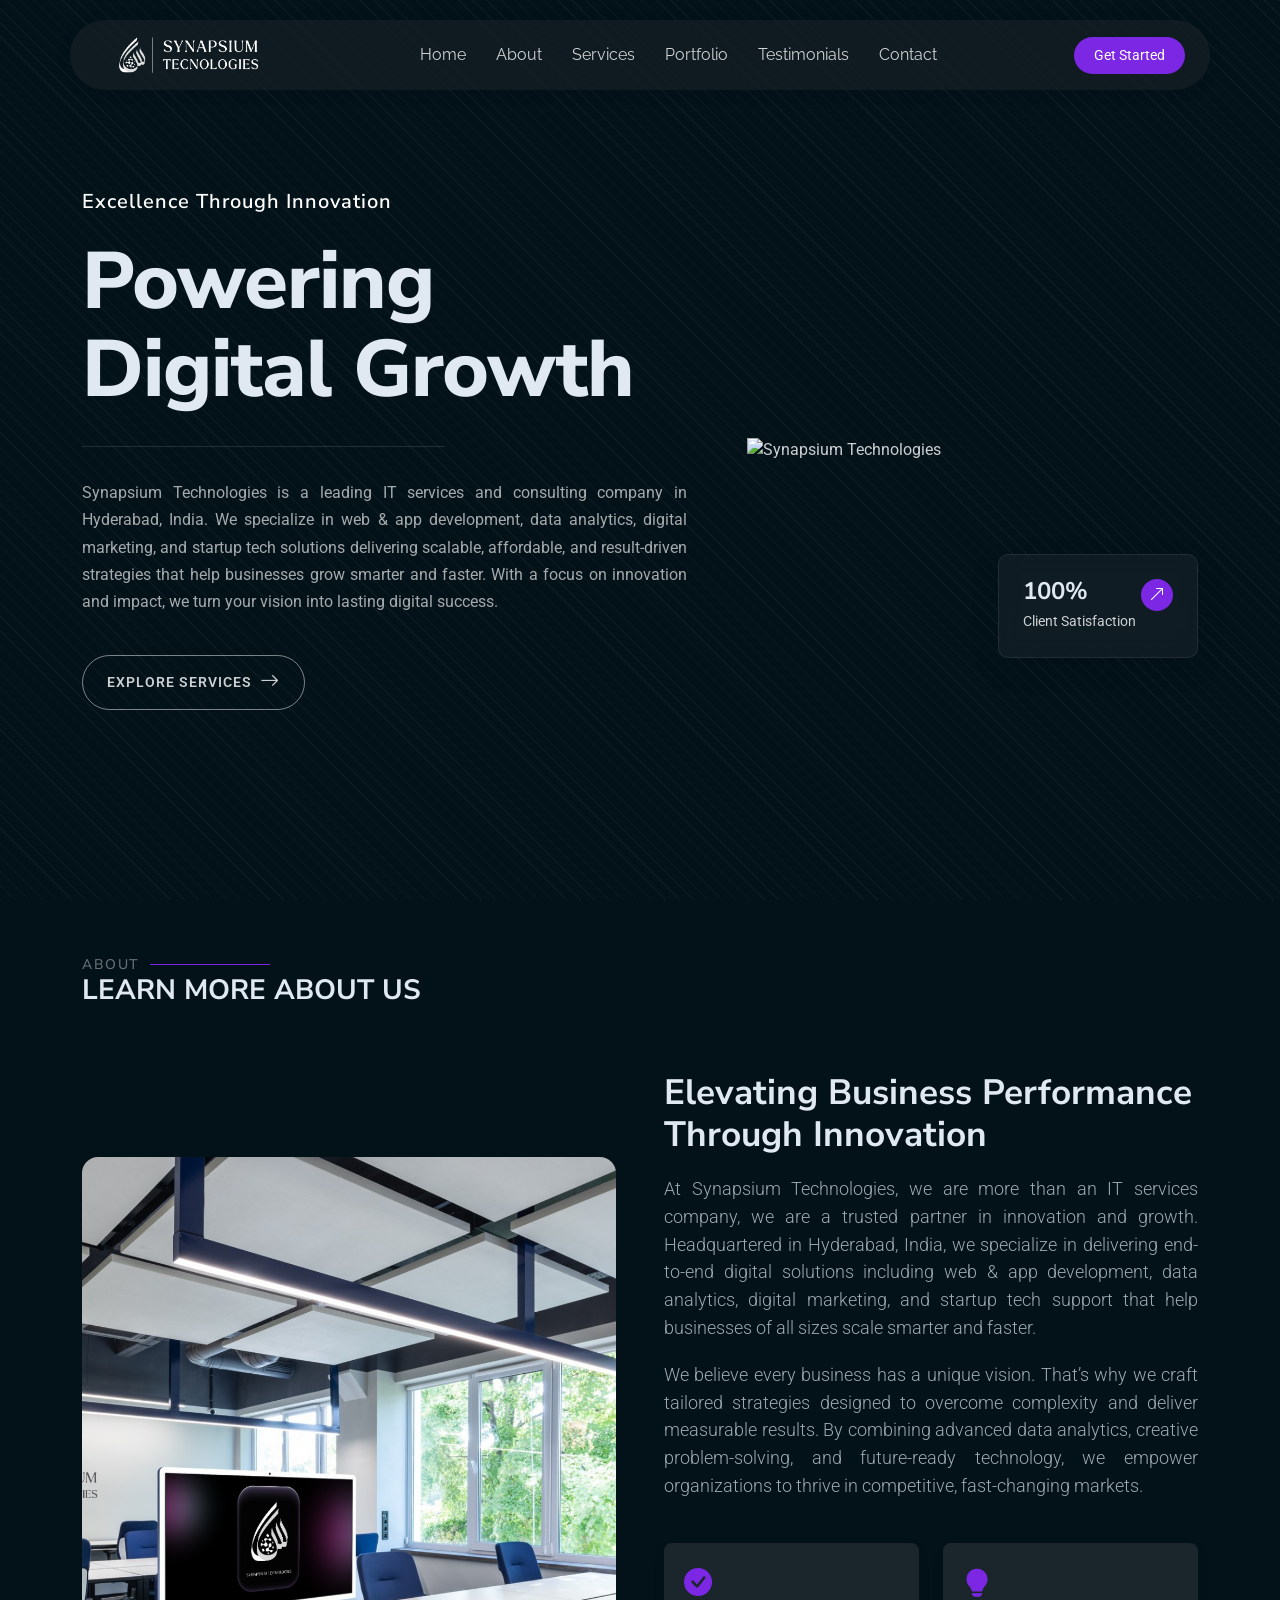
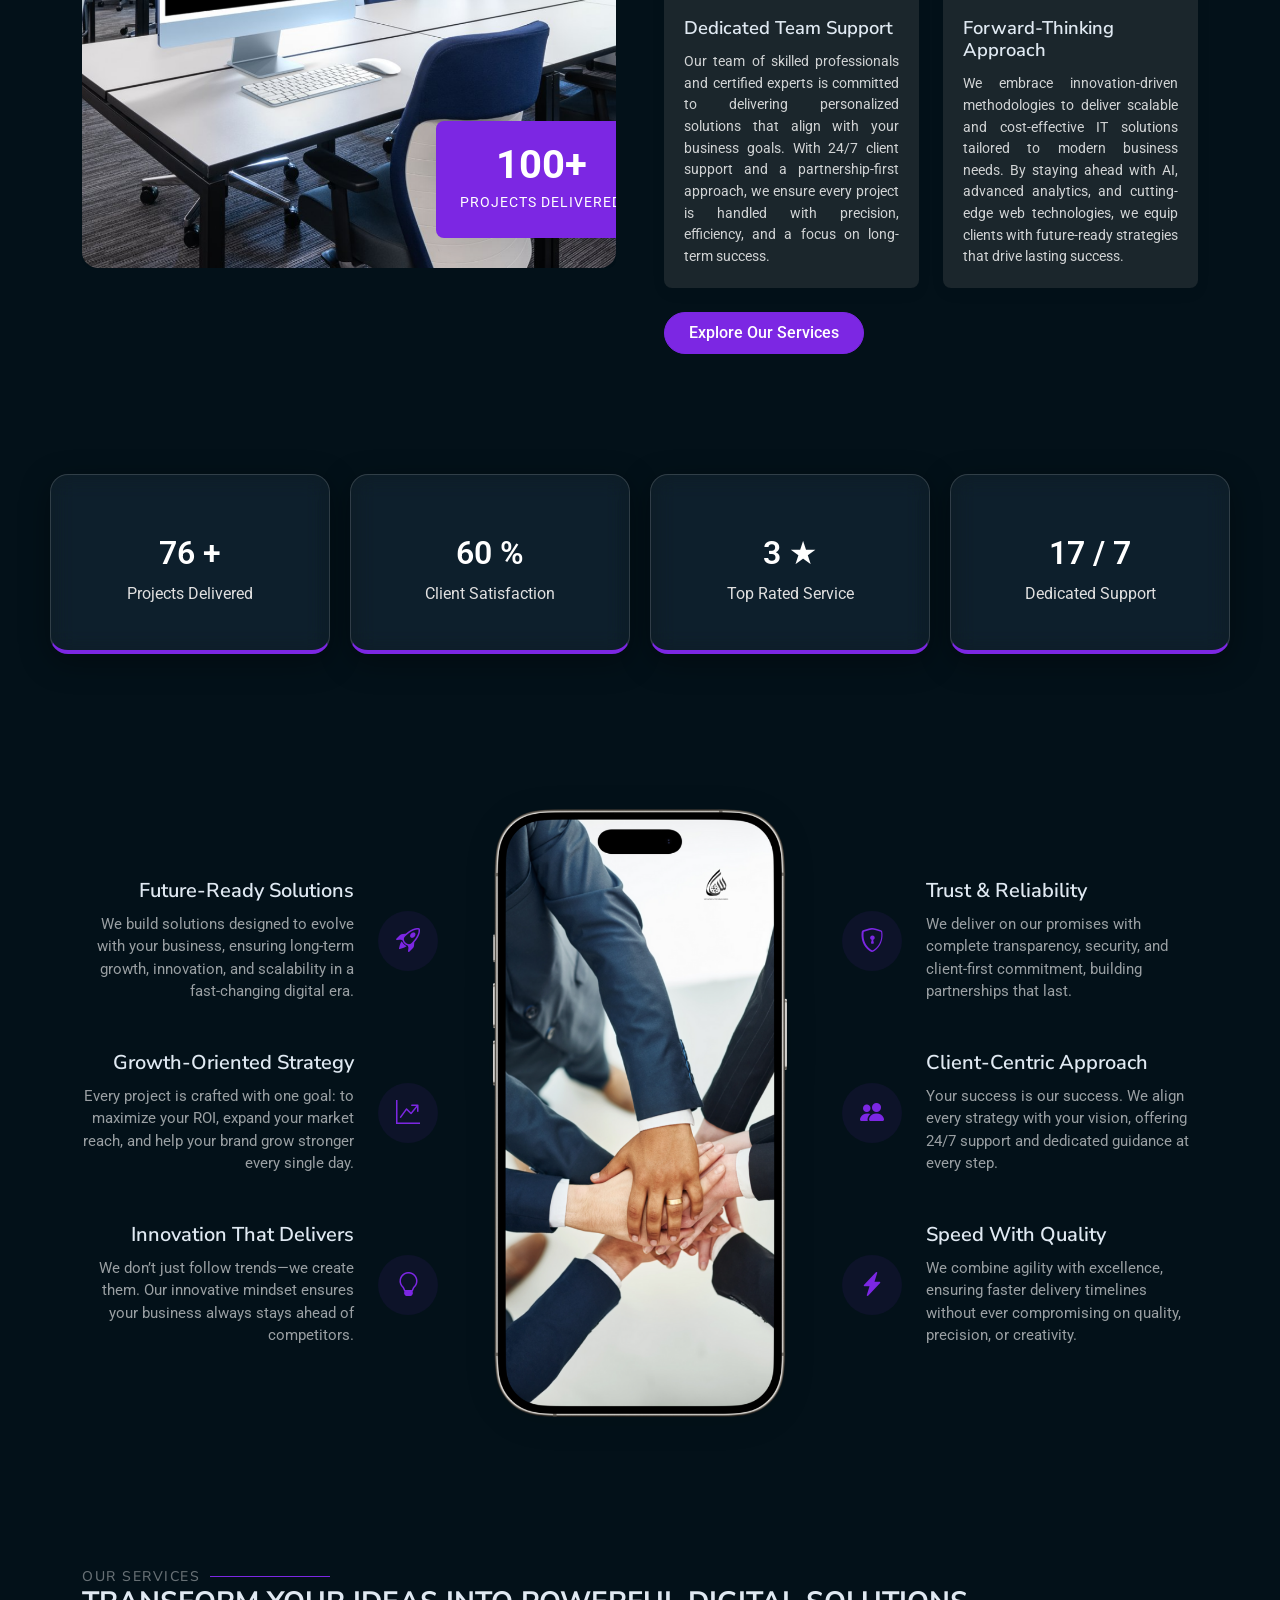
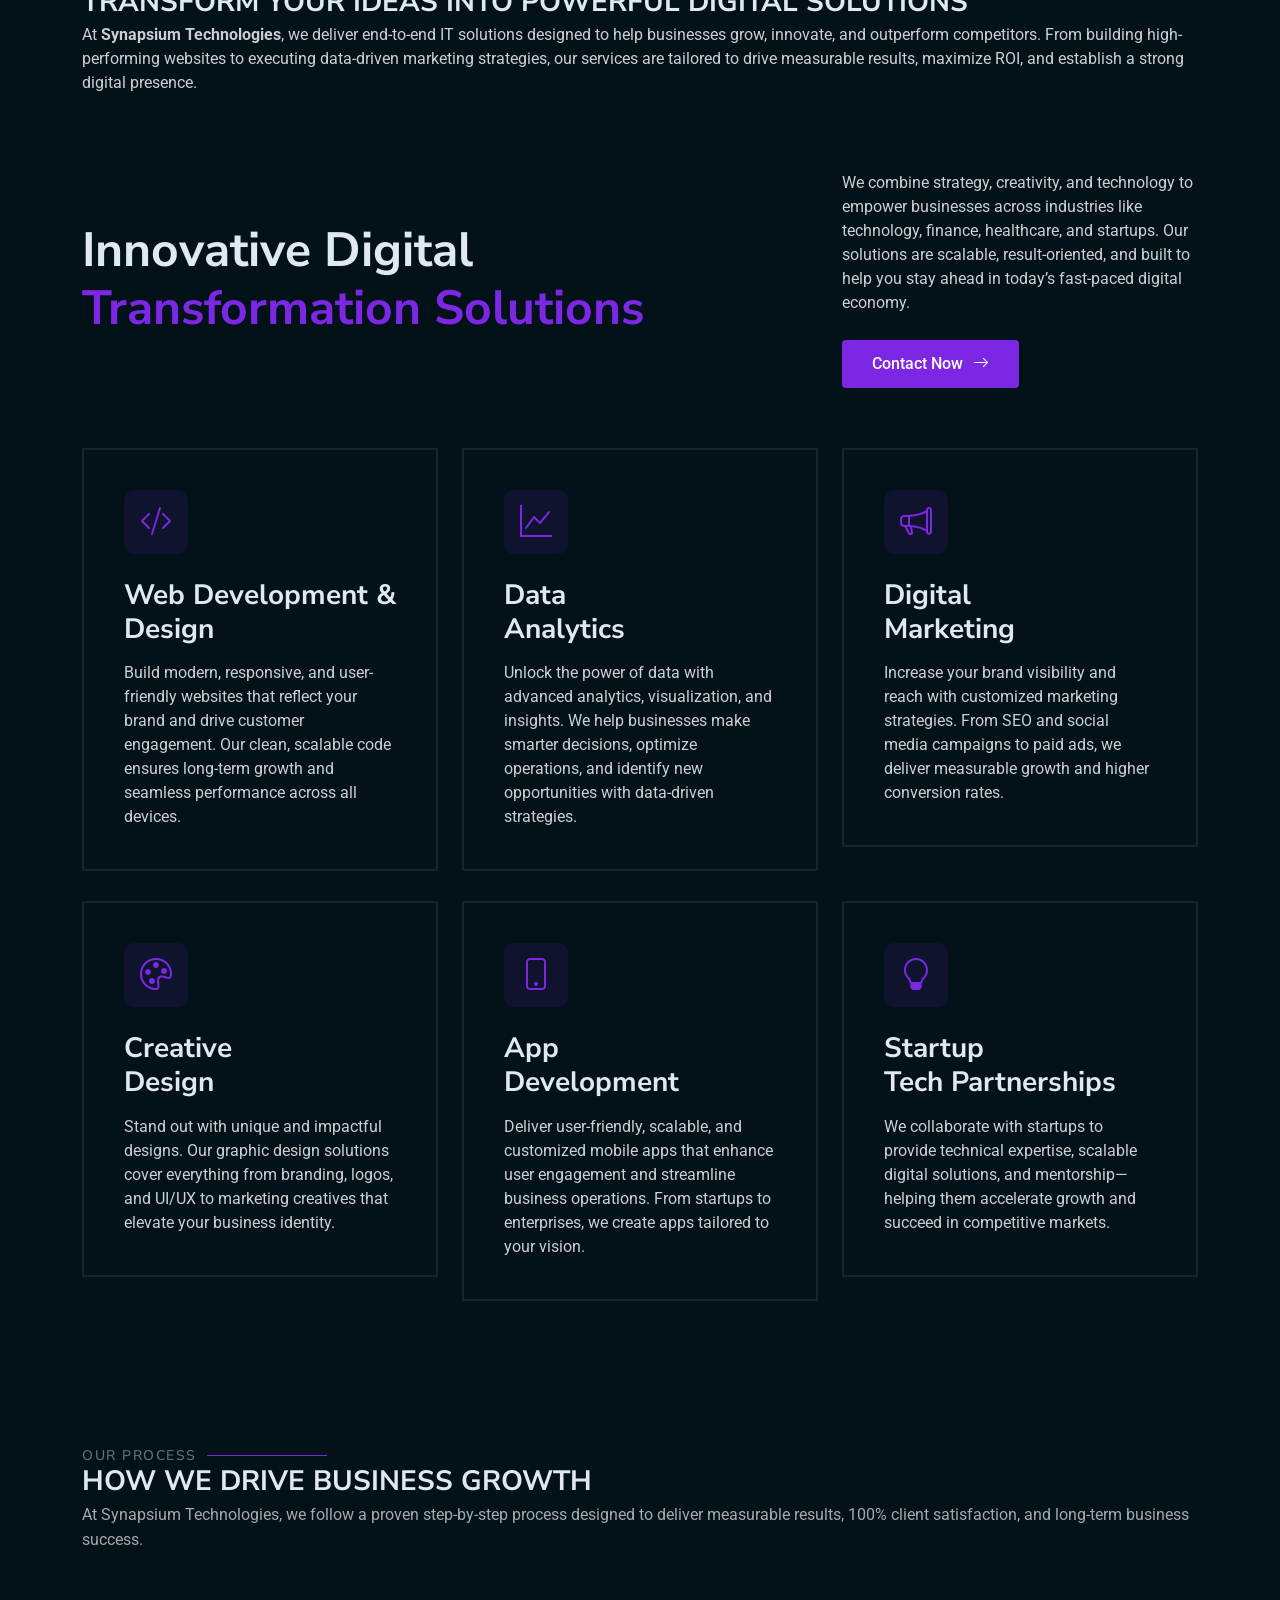
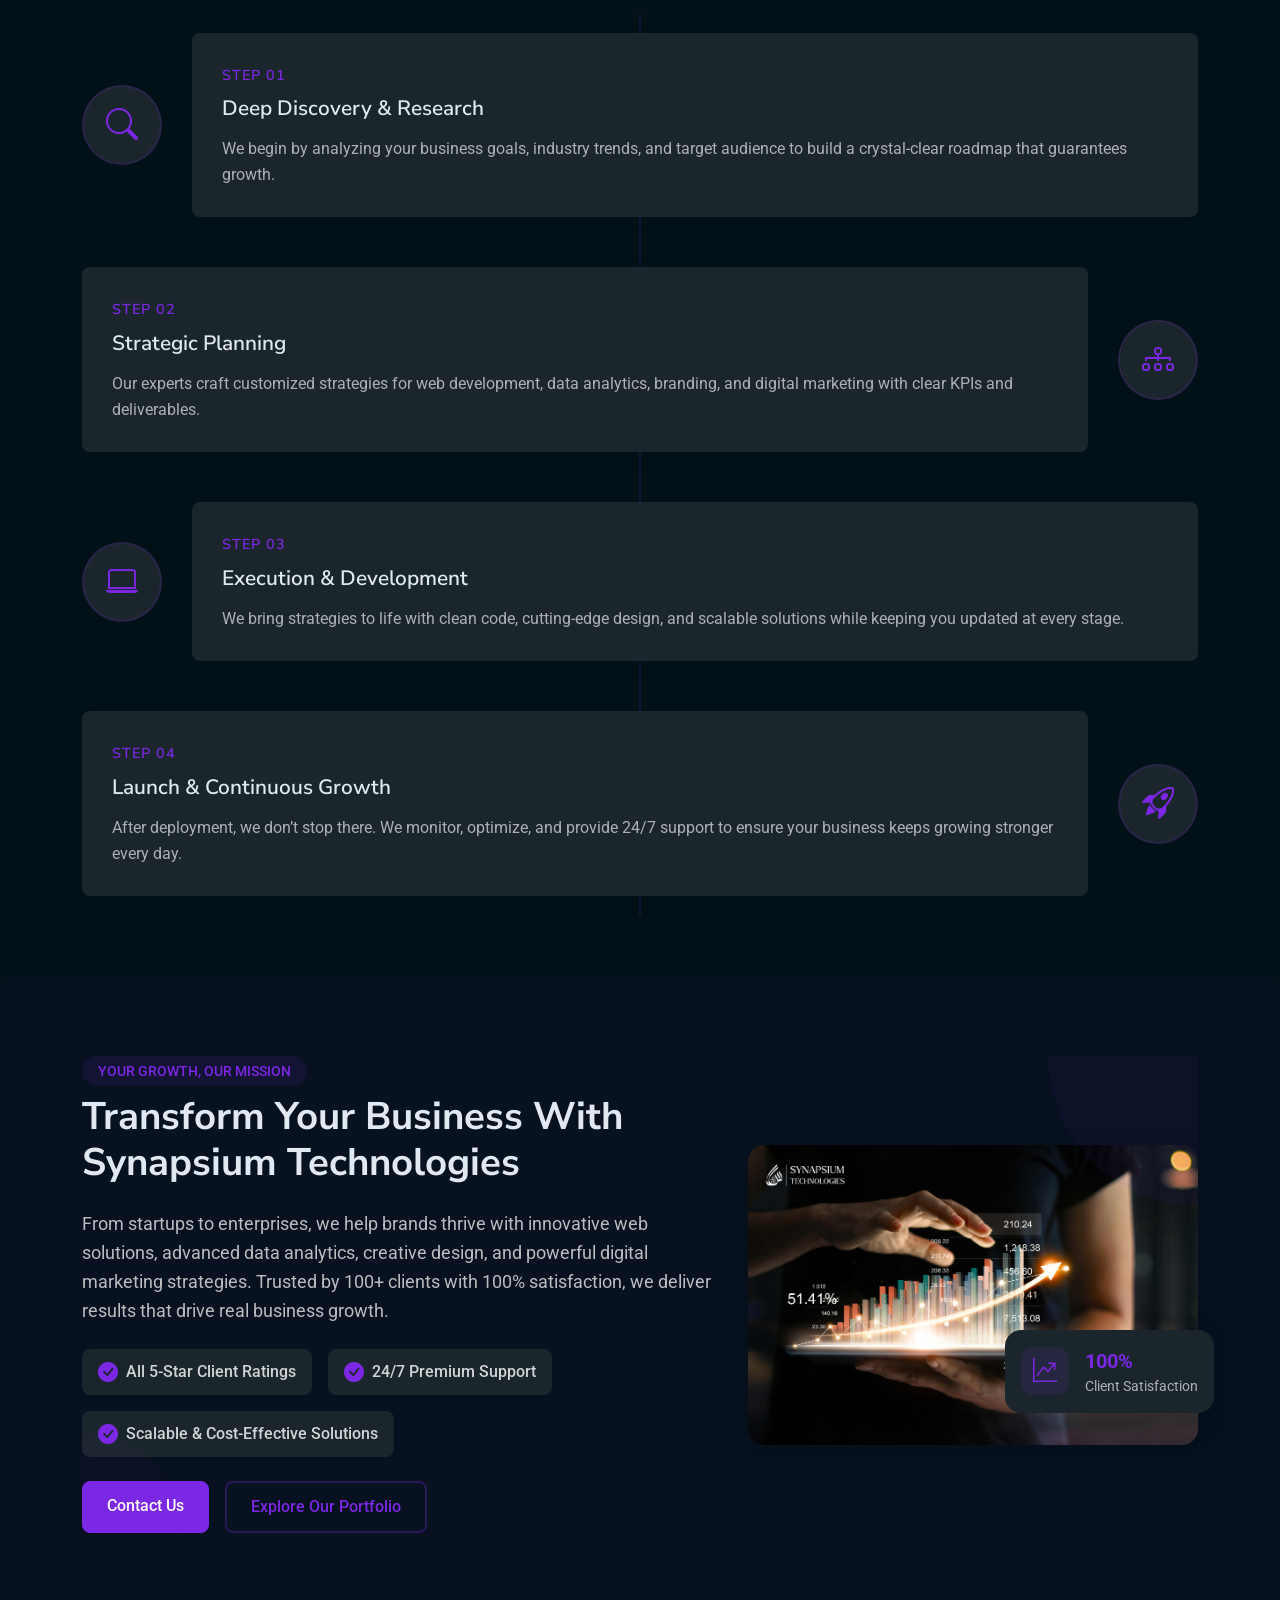
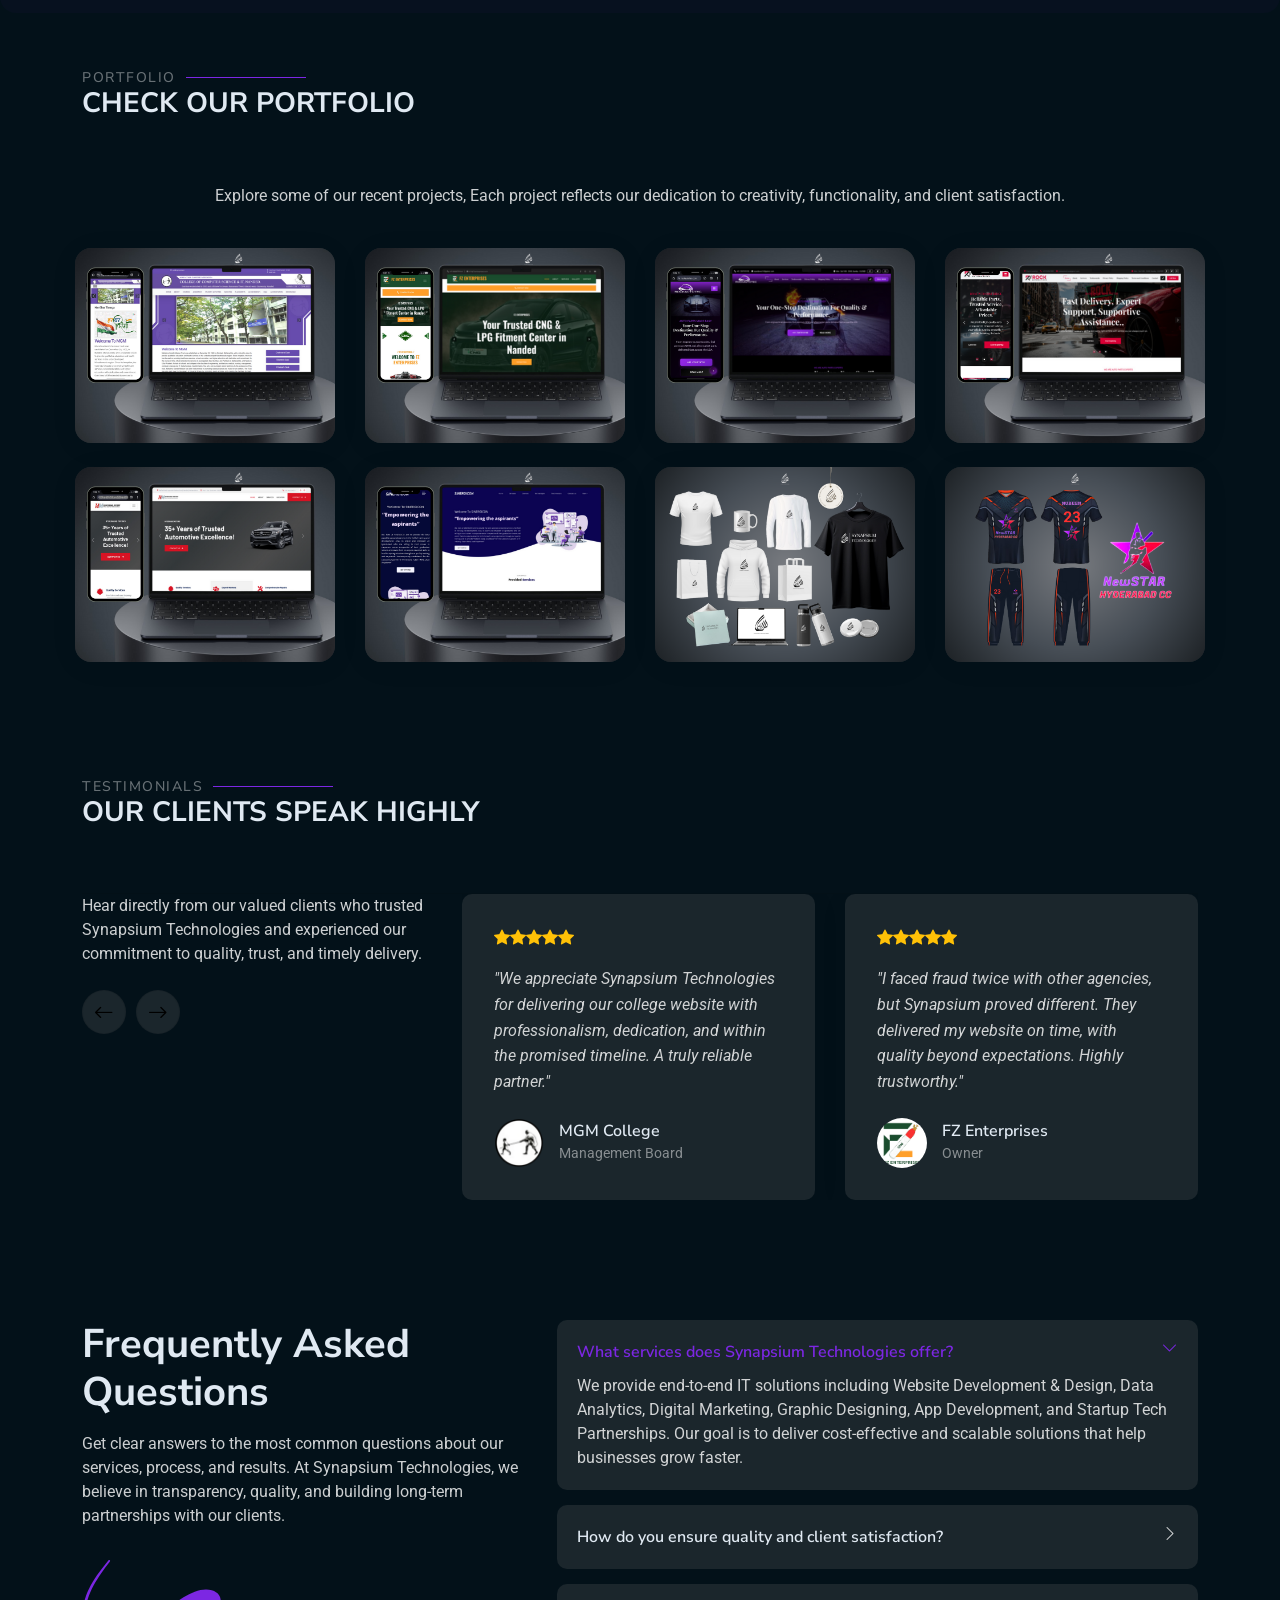
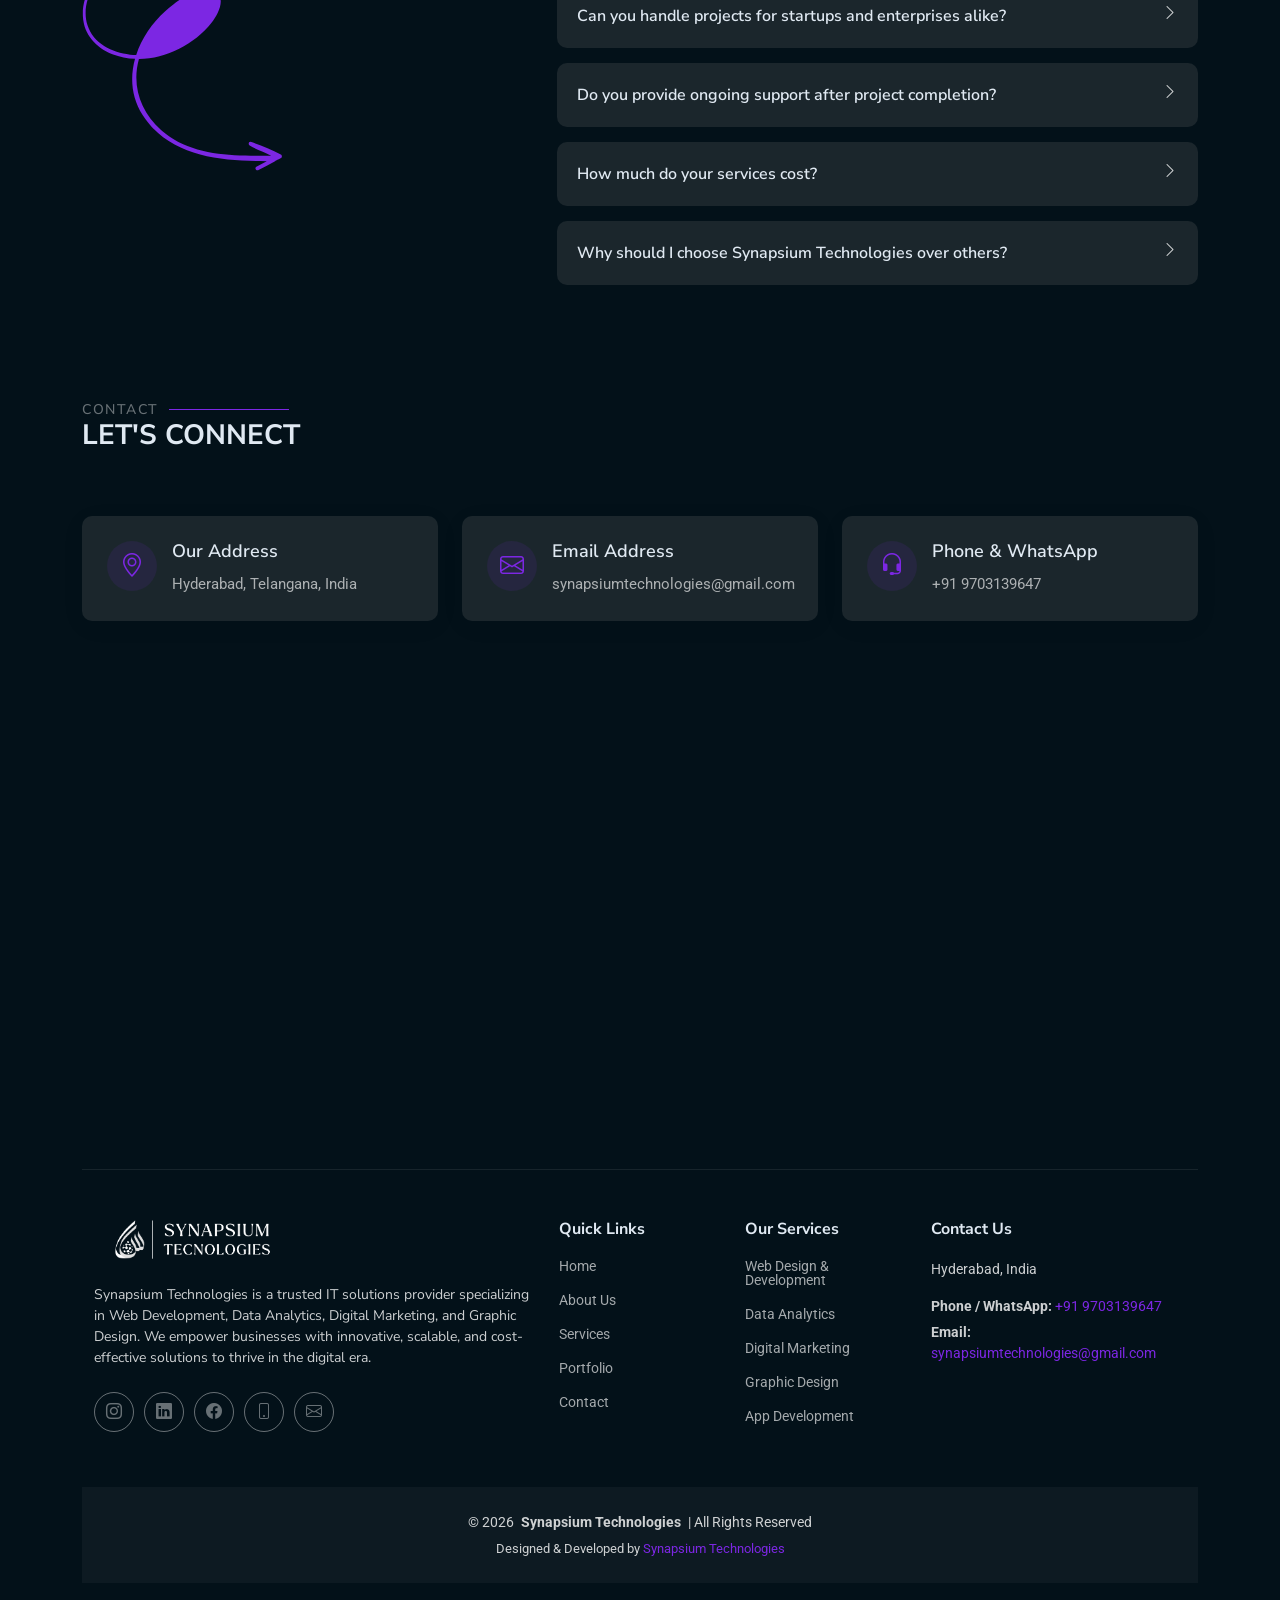
==== commit 1573700a: "Update index.html" ====
--- a/index.html
+++ b/index.html
@@ -1089,6 +1089,23 @@
                 </div>
               </div>
 
+  <!-- RockAutoTec -->
+              <div class="swiper-slide">
+                <div class="testimonial-item">
+                  <div class="rating mb-3">
+                    <i class="bi bi-star-fill"></i><i class="bi bi-star-fill"></i><i class="bi bi-star-fill"></i><i class="bi bi-star-fill"></i><i class="bi bi-star-fill"></i>
+                  </div>
+                  <p>"Impressed with Synapsium Technologies Work! Great design, smooth execution, and all within budget. Excellent service, definitely trustworthy"</p>
+                  <div class="client-info d-flex align-items-center mt-4">
+                    <img src="assets/img/clients logo/Rockautotec.png" class="client-img" alt="RockAutoTec" loading="lazy">
+                    <div>
+                      <h6 class="mb-0">Rock Auto Tec</h6>
+                      <span>Owner</span>
+                    </div>
+                  </div>
+                </div>
+              </div>
+
               <!-- Newstar CC -->
               <div class="swiper-slide">
                 <div class="testimonial-item">
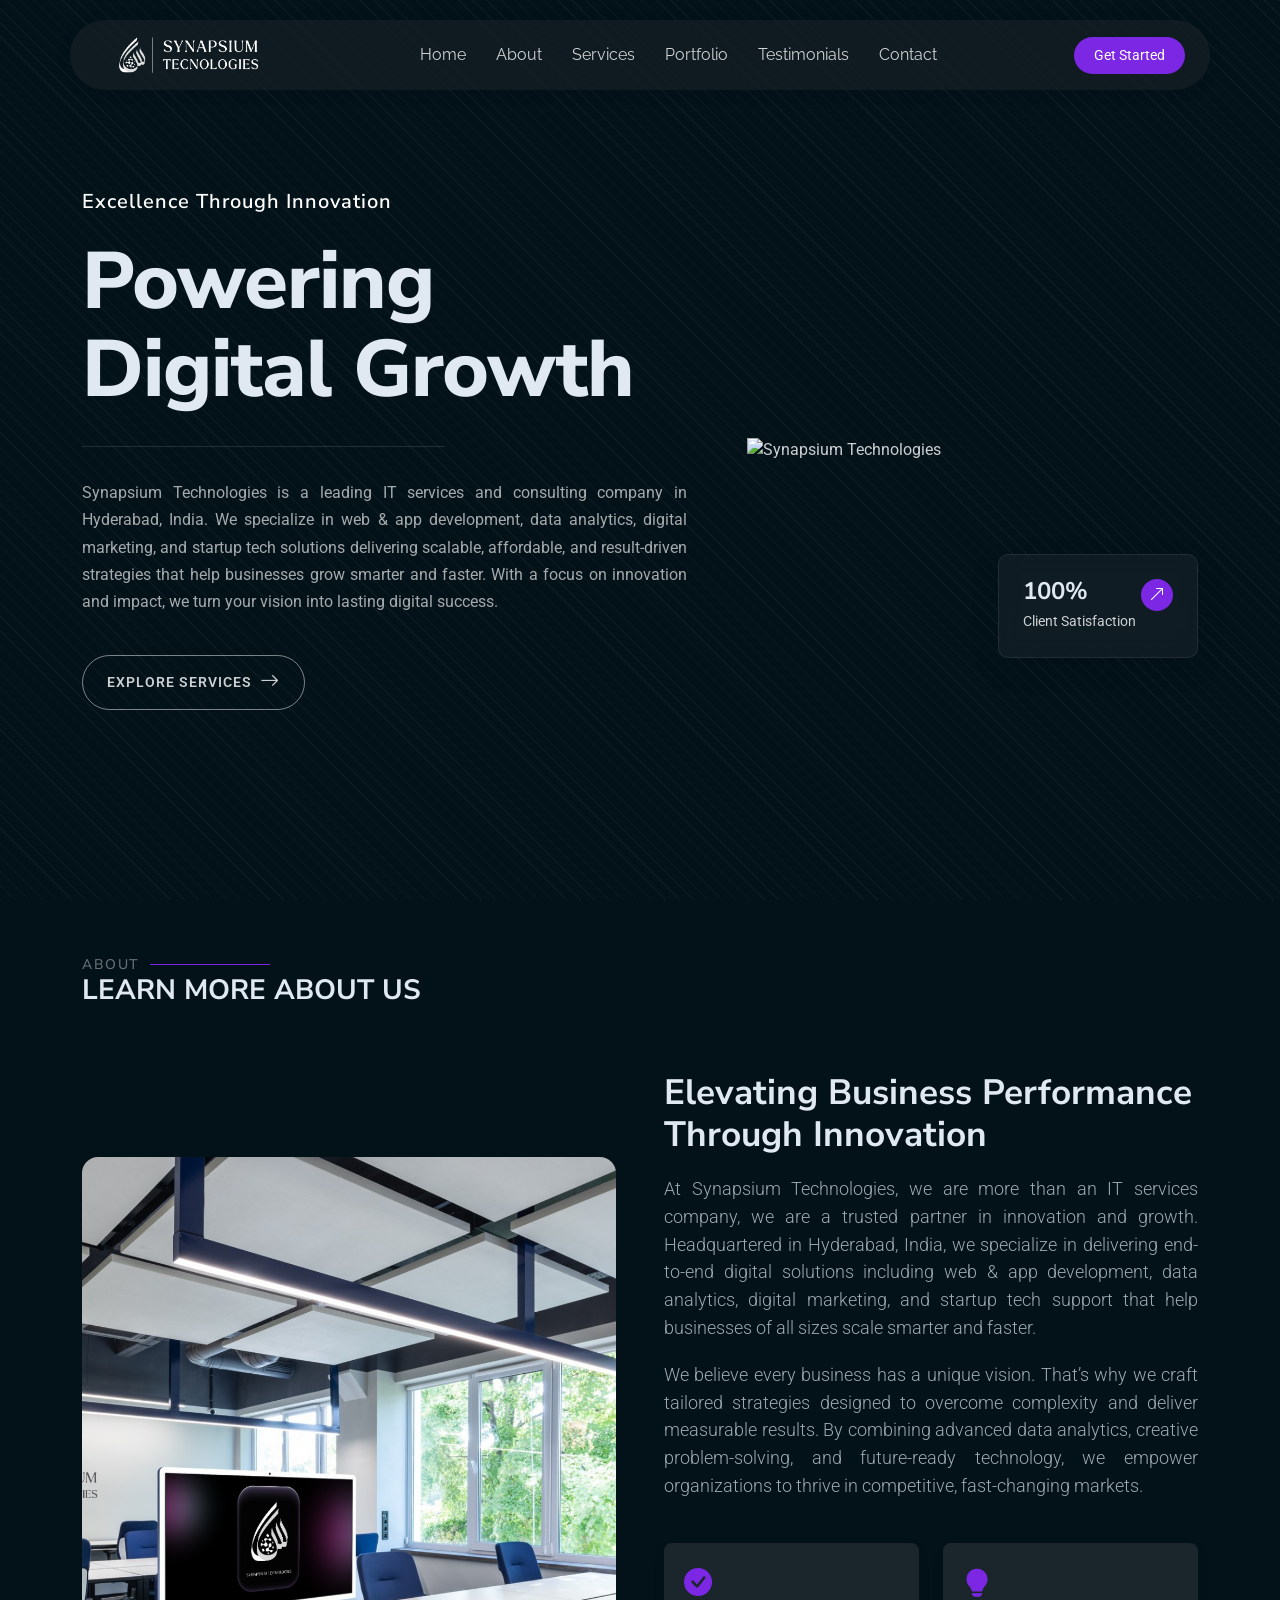
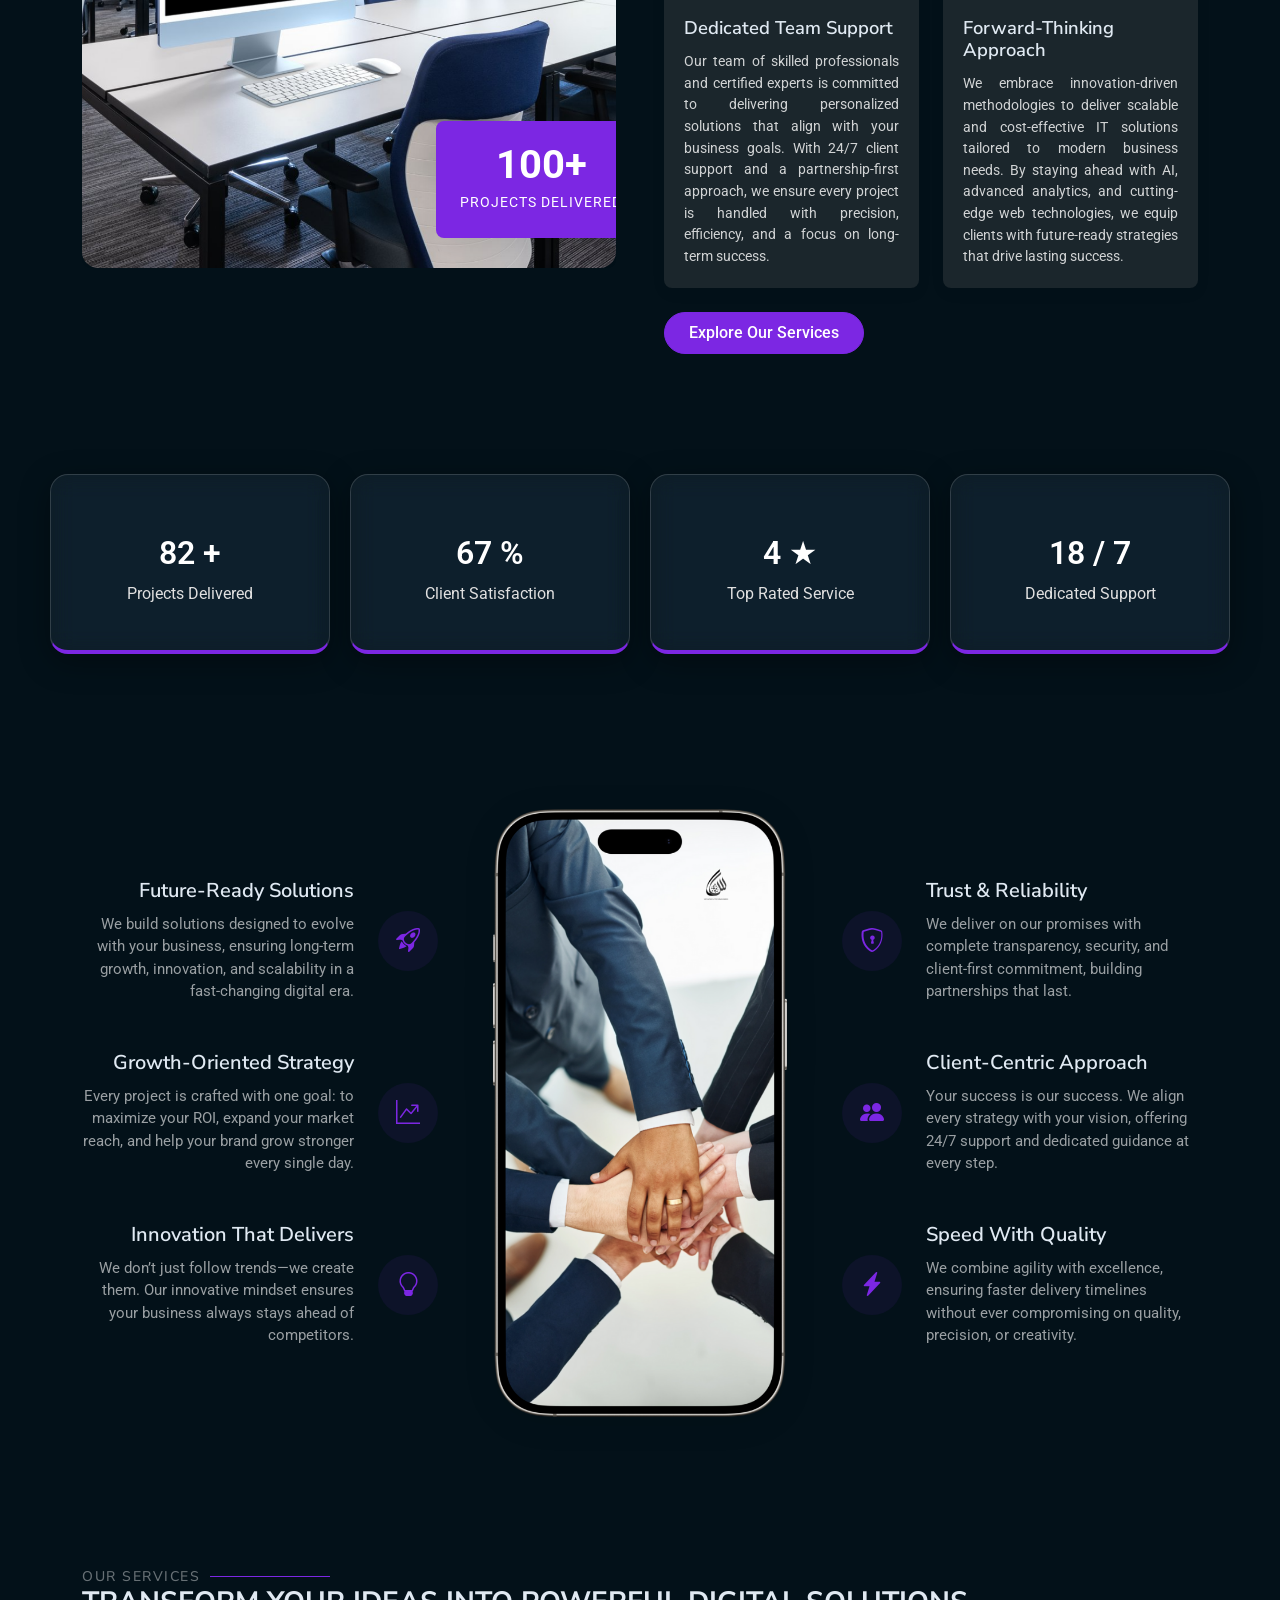
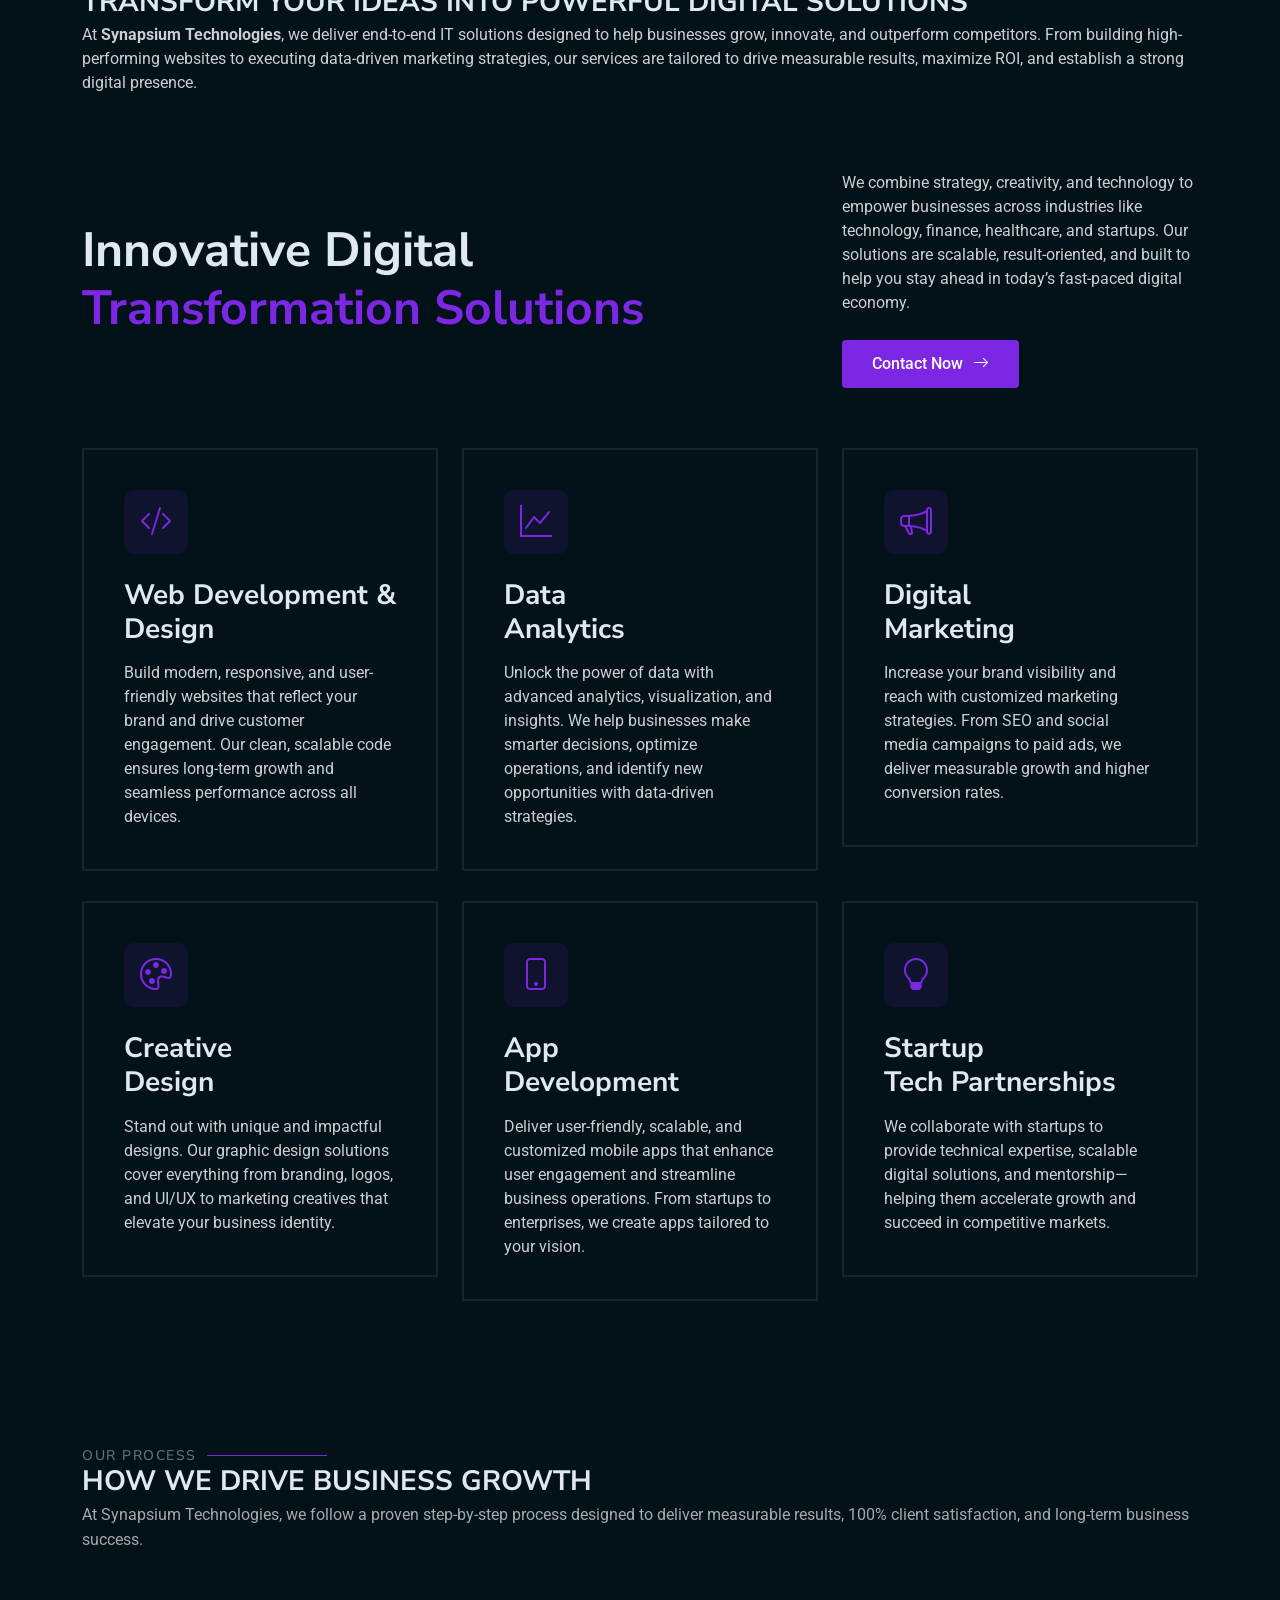
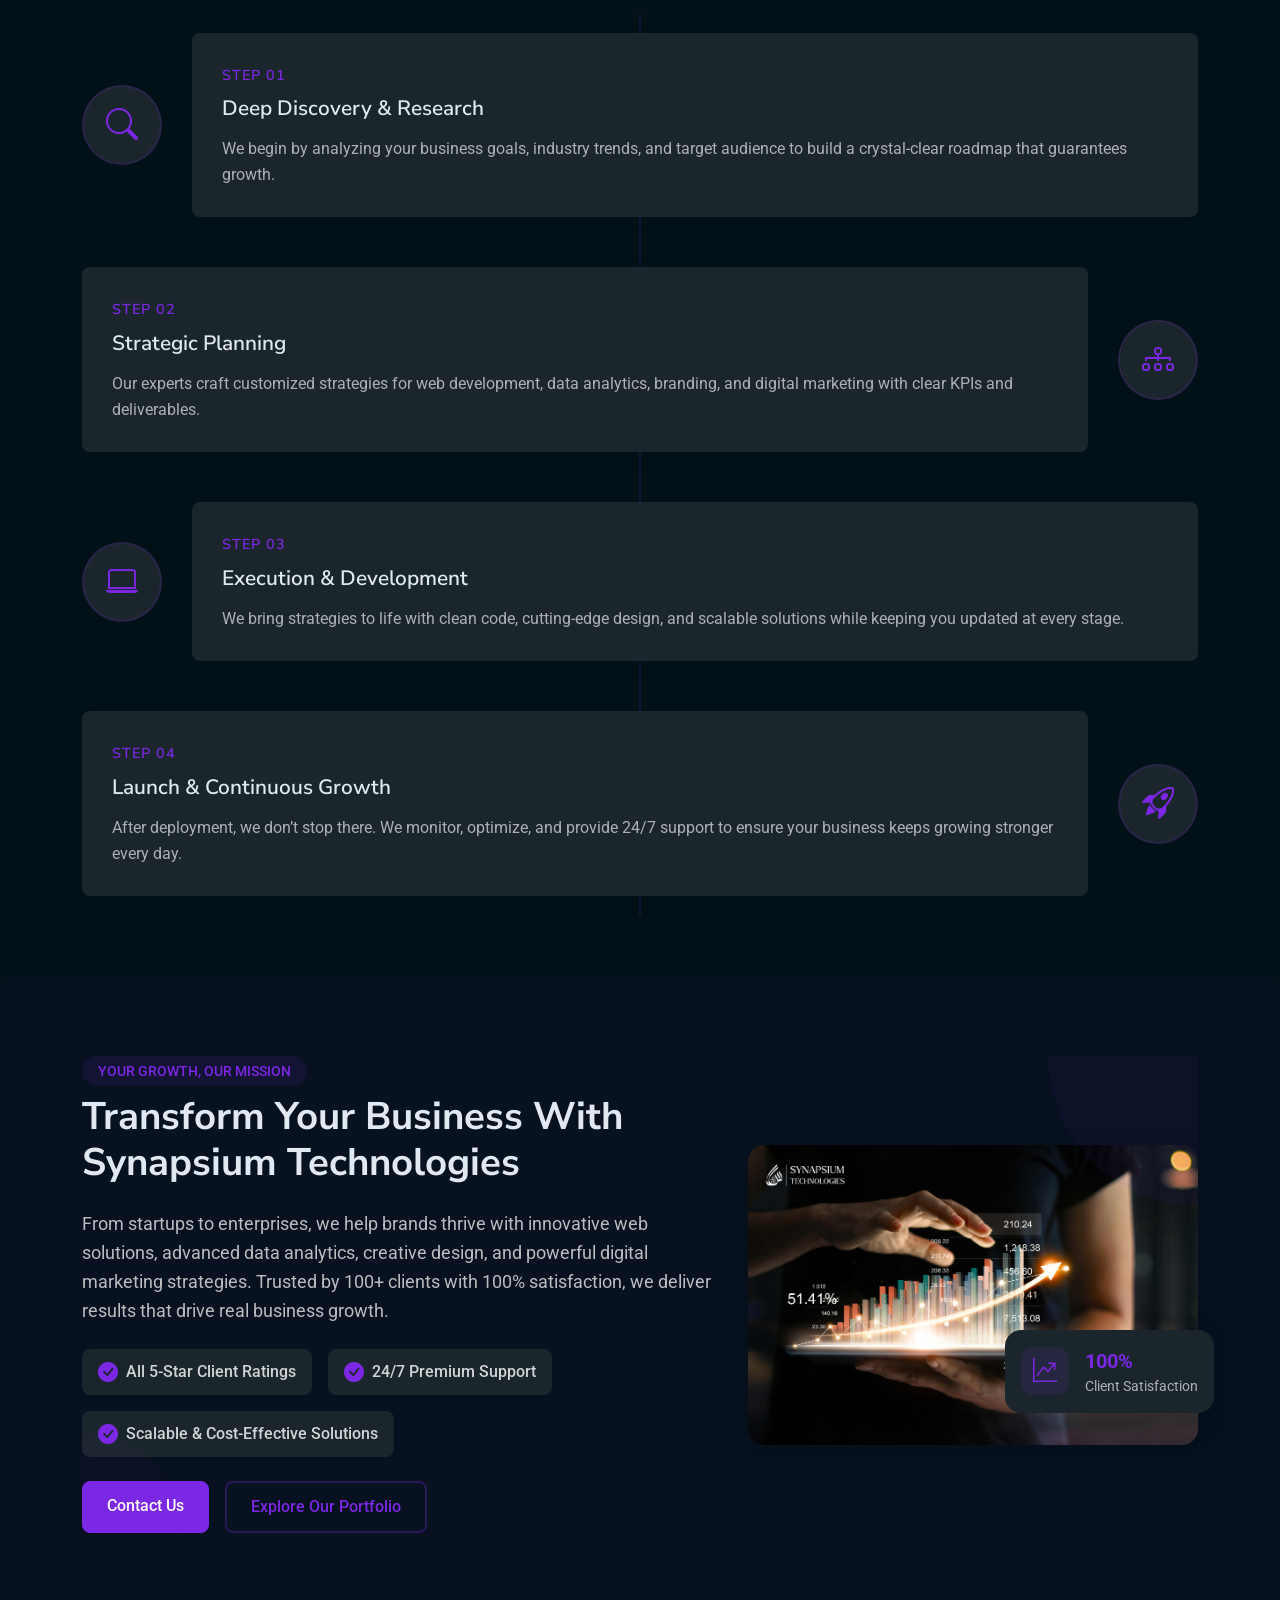
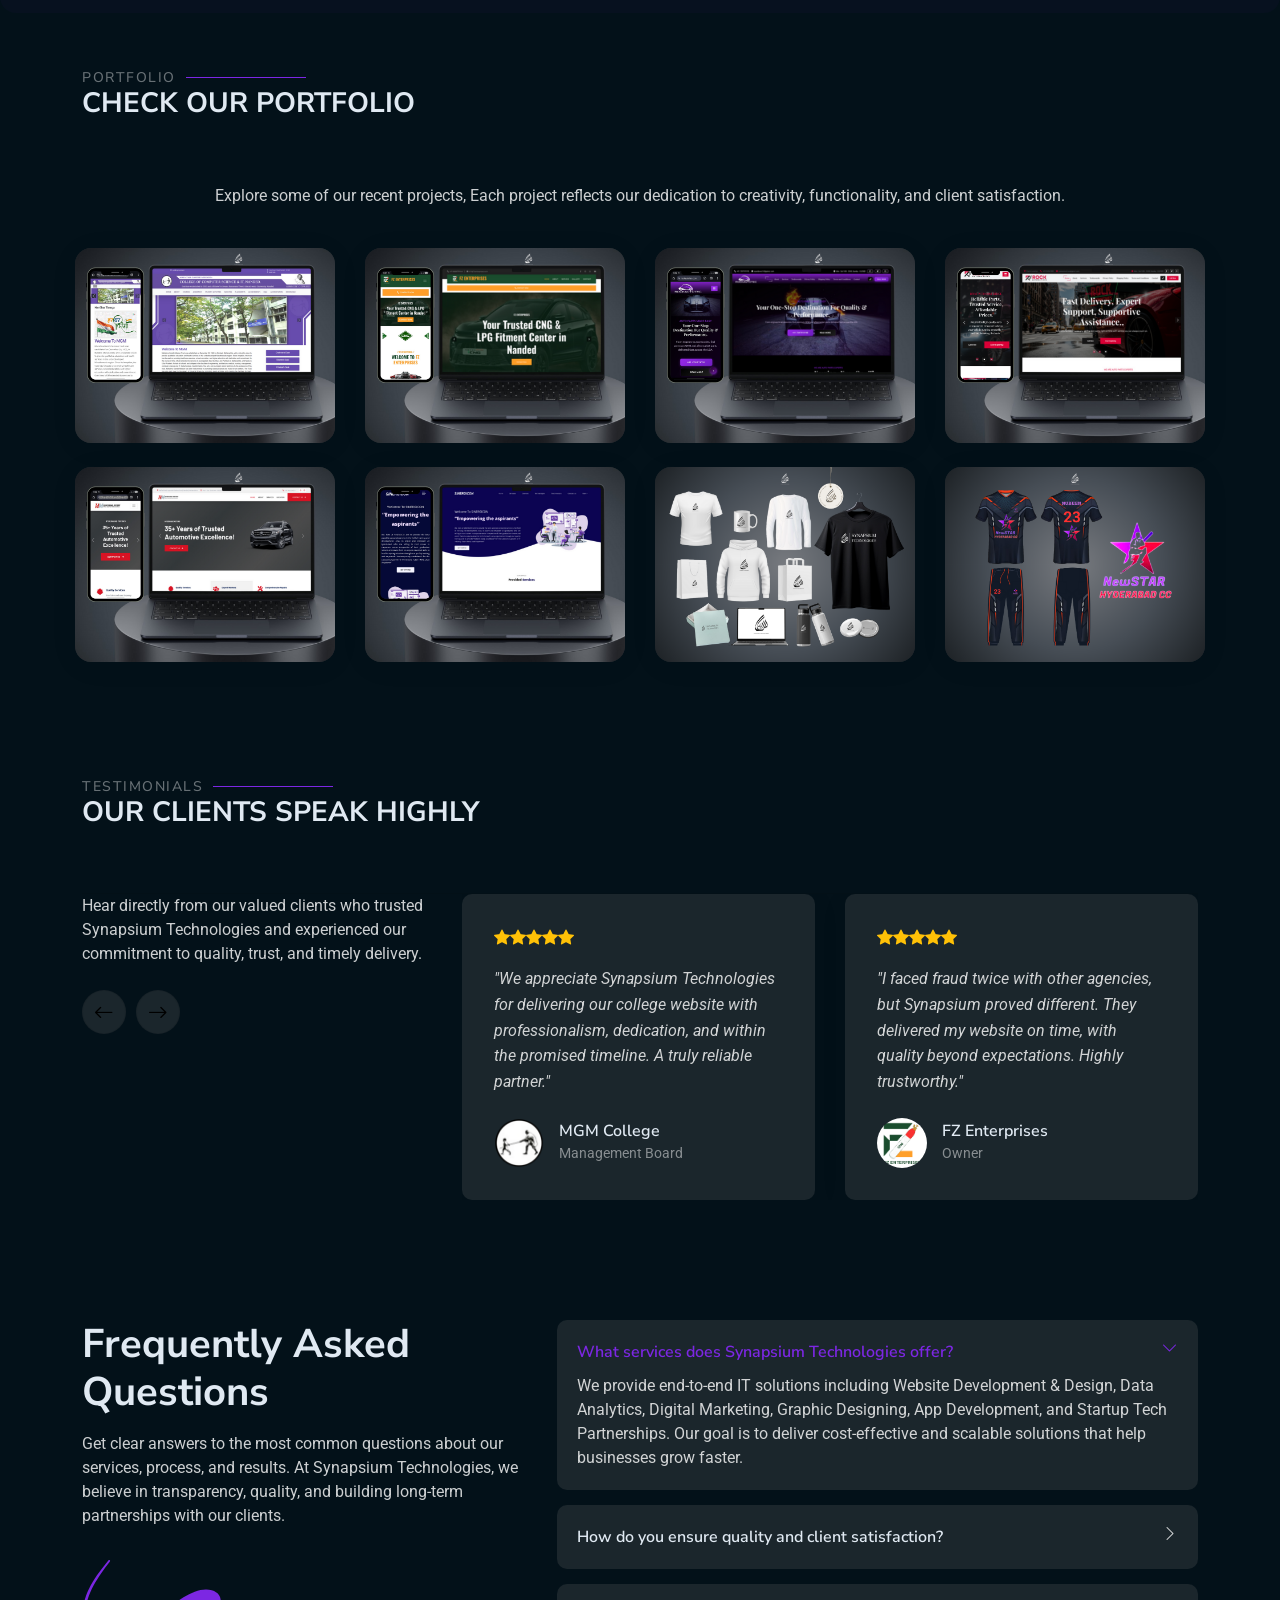
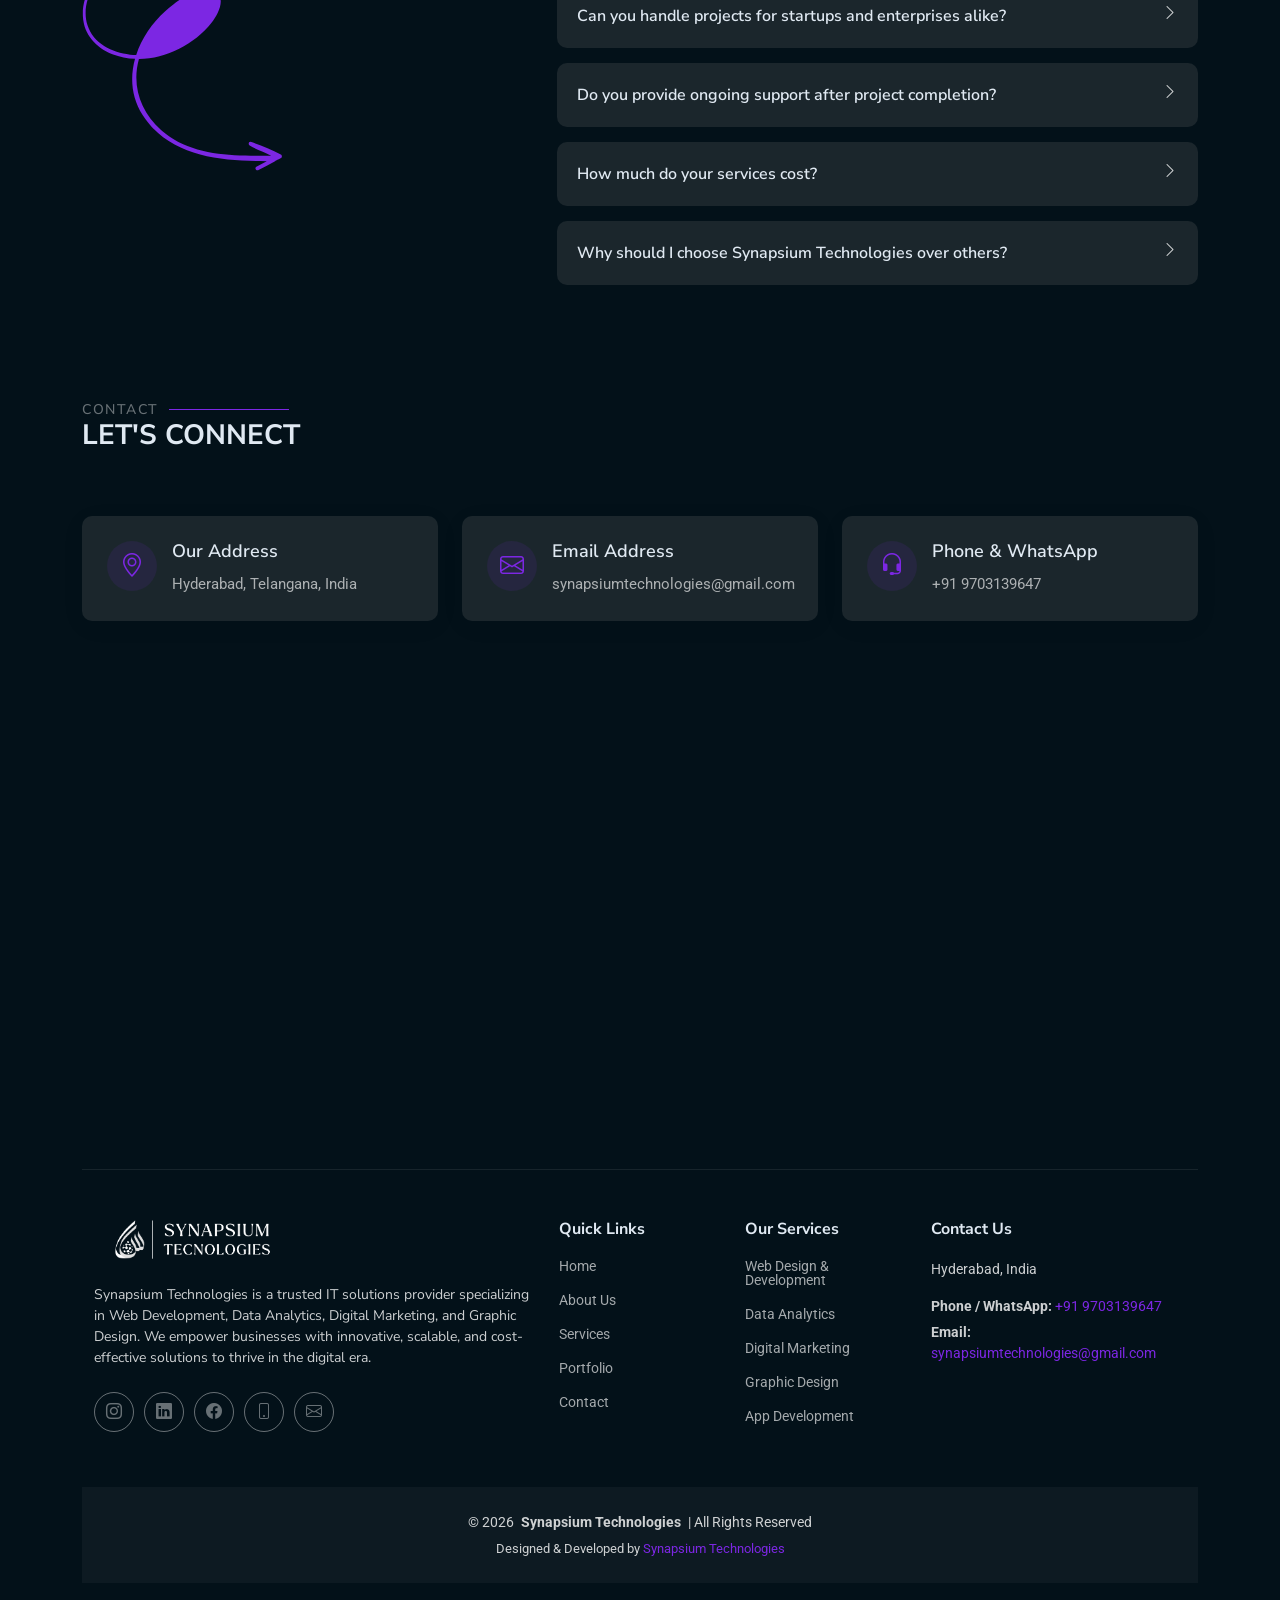
==== commit 40bf061f: "Update index.html" ====
--- a/index.html
+++ b/index.html
@@ -1095,7 +1095,7 @@
                   <div class="rating mb-3">
                     <i class="bi bi-star-fill"></i><i class="bi bi-star-fill"></i><i class="bi bi-star-fill"></i><i class="bi bi-star-fill"></i><i class="bi bi-star-fill"></i>
                   </div>
-                  <p>"Impressed with Synapsium Technologies Work! Great design, smooth execution, and all within budget. Excellent service, definitely trustworthy"</p>
+                  <p>"Impressed with Synapsium Technologies Work! Great design, smooth execution, and great value for money. Excellent service, definitely trustworthy"</p>
                   <div class="client-info d-flex align-items-center mt-4">
                     <img src="assets/img/clients logo/Rockautotec.png" class="client-img" alt="RockAutoTec" loading="lazy">
                     <div>
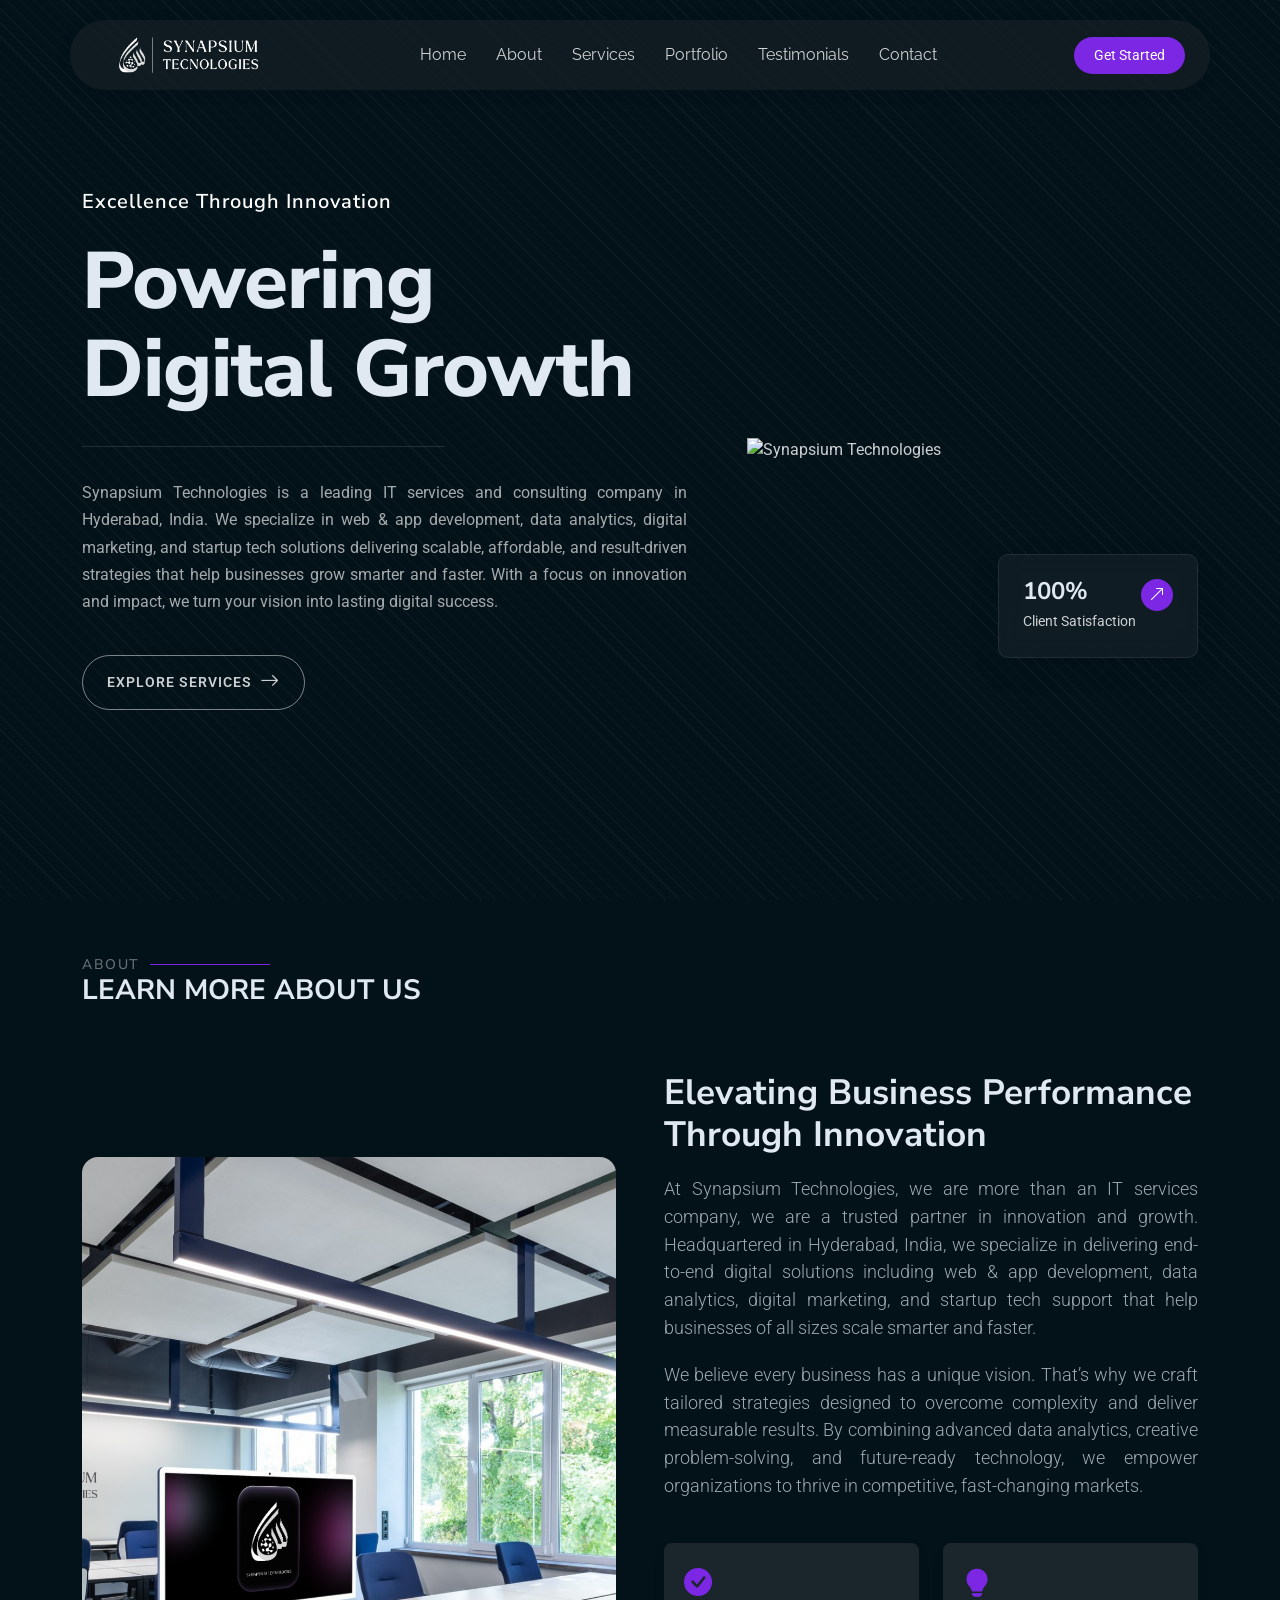
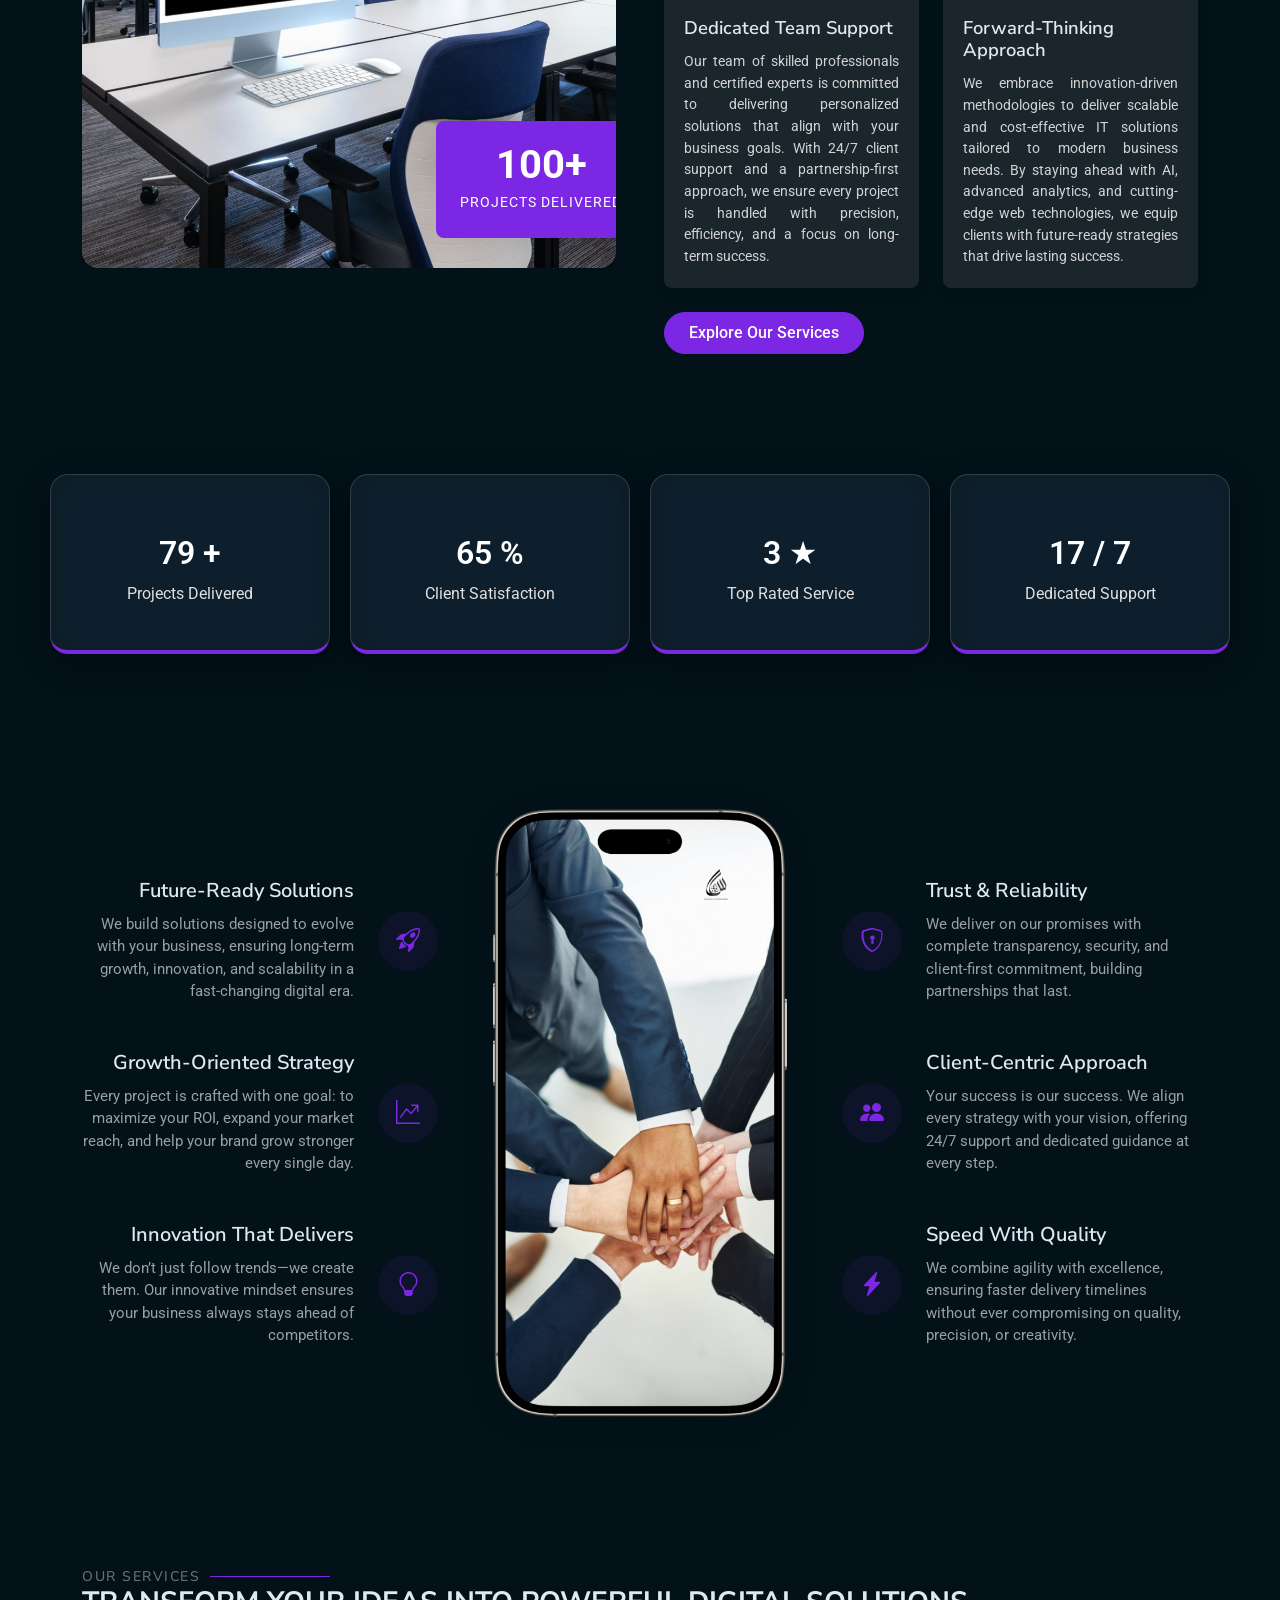
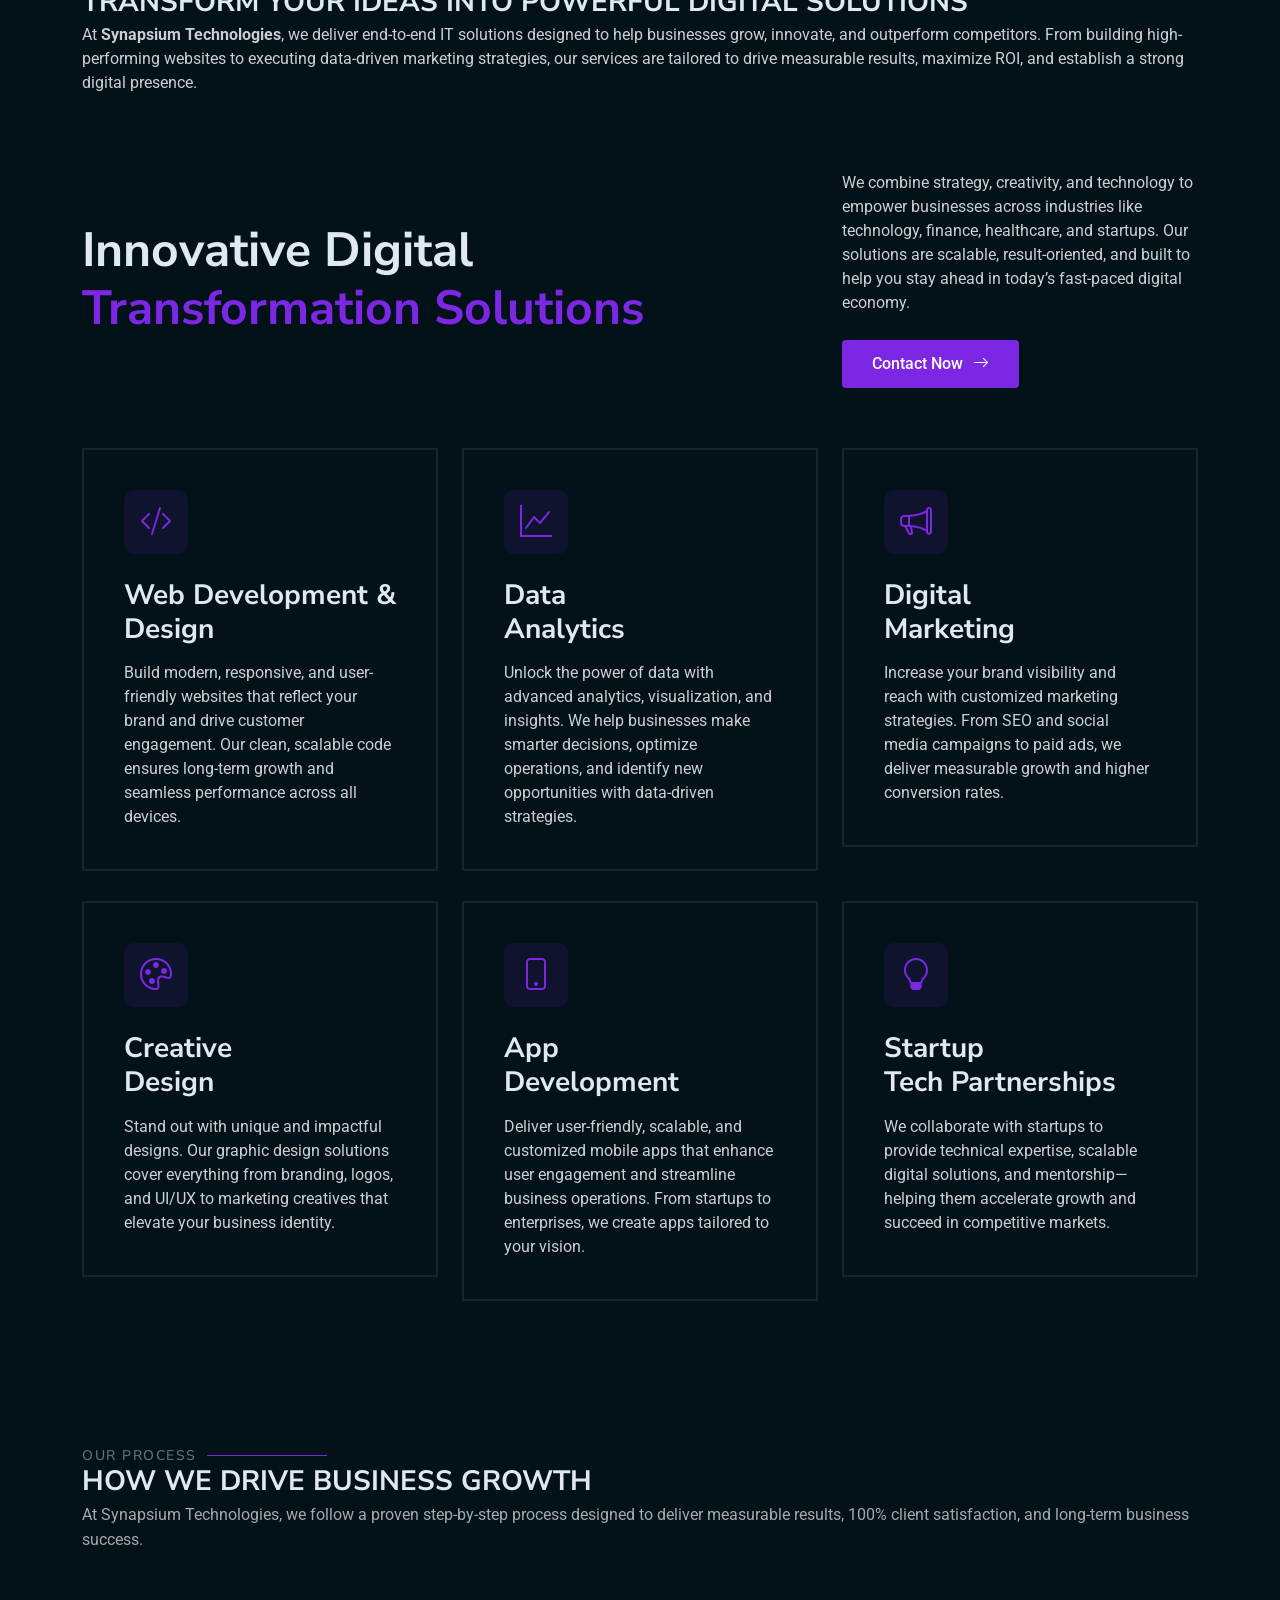
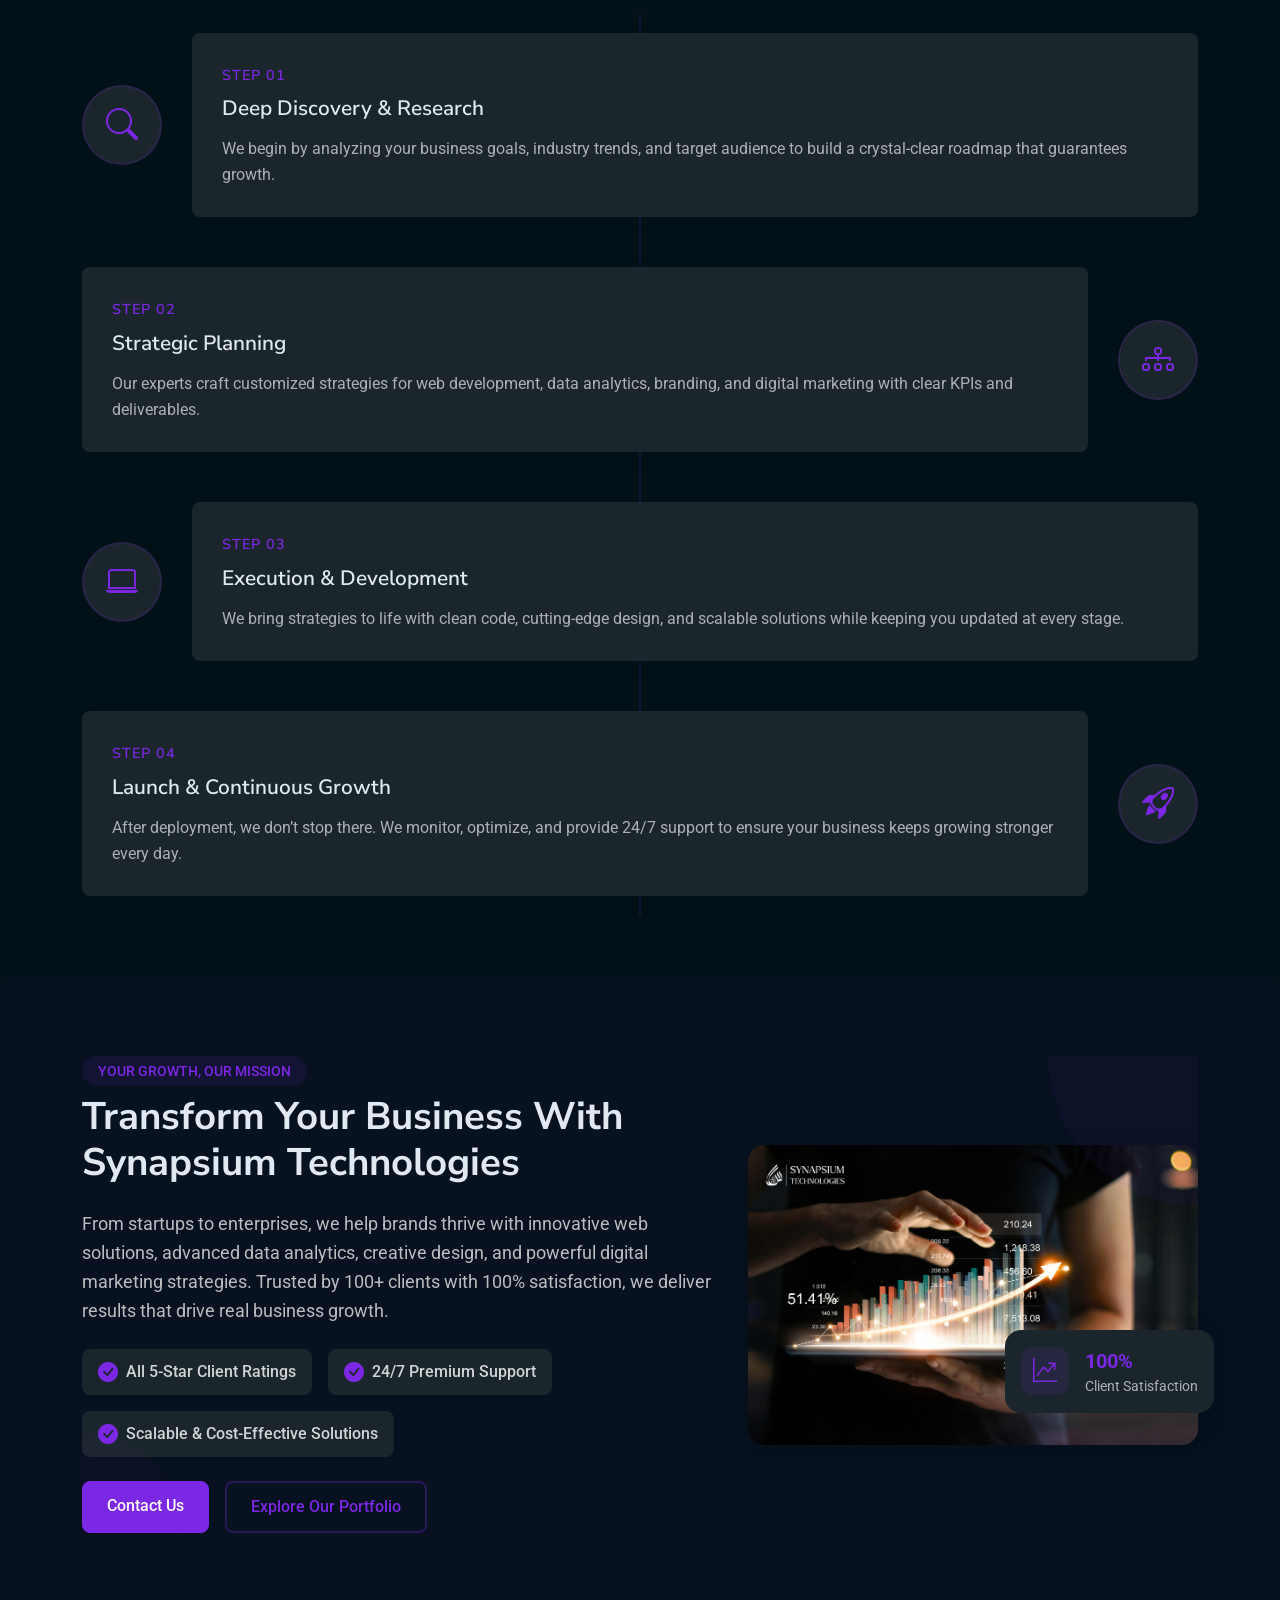
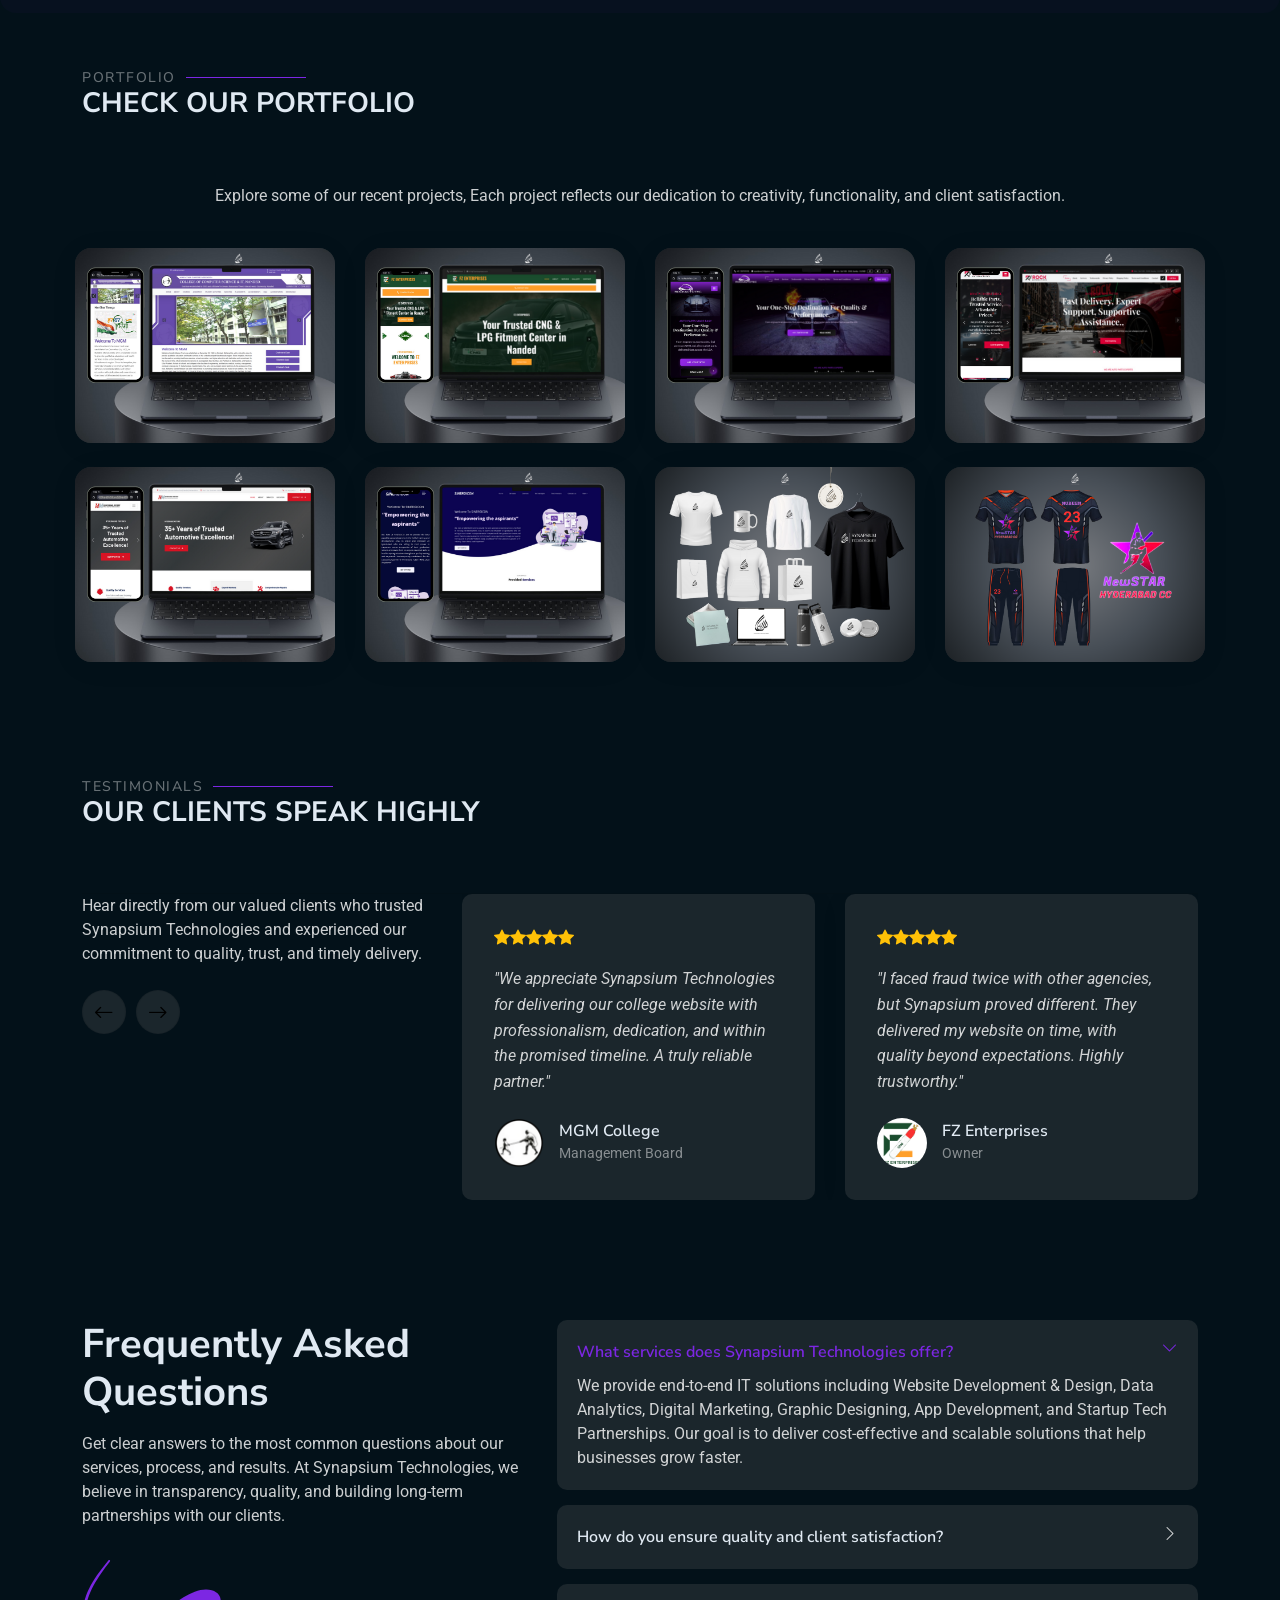
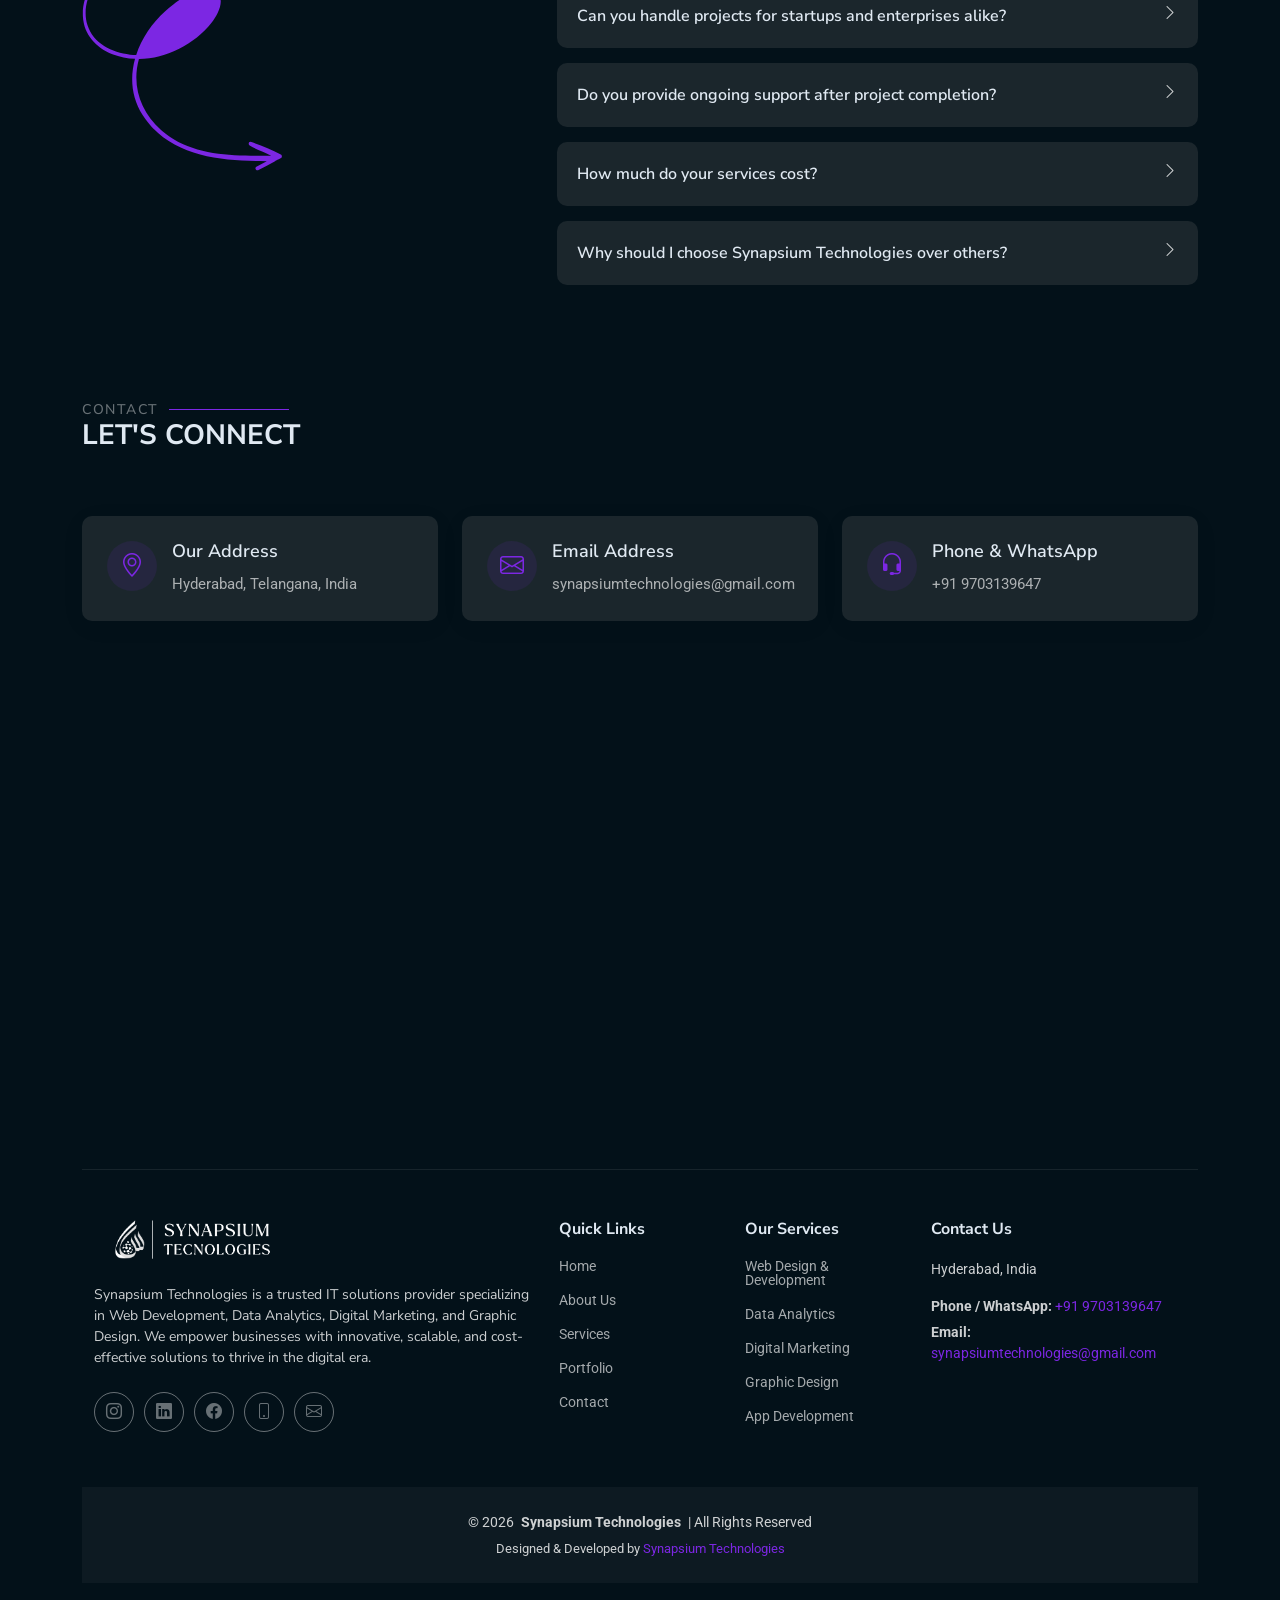
==== commit 718519a6: "Update index.html" ====
--- a/index.html
+++ b/index.html
@@ -773,7 +773,7 @@
                       <div class="entry-links">
                         <a href="assets/img/portfolio/portfolio-10.webp" class="glightbox"
                           data-gallery="portfolio-gallery-development"
-                          data-glightbox="title: FZ Enterprices Website; description: Nulla vitae elit libero, a pharetra augue mollis interdum.">
+                          data-glightbox="title: FZ Enterprices Website; description: ">
                           <i class="bi bi-arrows-angle-expand"></i>
                         </a>
                         <a href="https://www.fzenterprises.co.in/">
@@ -797,7 +797,7 @@
                       <div class="entry-links">
                         <a href="assets/img/portfolio/portfolio-7.webp" class="glightbox"
                           data-gallery="portfolio-gallery-photography"
-                          data-glightbox="title: Urban Architecture; description: Sed ut perspiciatis unde omnis iste natus error sit voluptatem.">
+                          data-glightbox="title: RockAutoTec Website; description: ">
                           <i class="bi bi-arrows-angle-expand"></i>
                         </a>
                         <a href="https://www.rockautotec.com/">
@@ -821,7 +821,7 @@
                       <div class="entry-links">
                         <a href="assets/img/portfolio/portfolio-4.webp" class="glightbox"
                           data-gallery="portfolio-gallery-marketing"
-                          data-glightbox="title: Social Media Campaign; description: Quis autem vel eum iure reprehenderit qui in ea voluptate.">
+                          data-glightbox="title: Rock Automotive; description:">
                           <i class="bi bi-arrows-angle-expand"></i>
                         </a>
                         <a href="/">
@@ -845,7 +845,7 @@
                       <div class="entry-links">
                         <a href="assets/img/portfolio/portfolio-2.webp" class="glightbox"
                           data-gallery="portfolio-gallery-ui"
-                          data-glightbox="title: Smart Home Interface; description: At vero eos et accusamus et iusto odio dignissimos ducimus.">
+                          data-glightbox="title: Hyderabad Motors Website; description: ">
                           <i class="bi bi-arrows-angle-expand"></i>
                         </a>
                         <a href="/">
@@ -869,7 +869,7 @@
                       <div class="entry-links">
                         <a href="assets/img/portfolio/portfolio-11.webp" class="glightbox"
                           data-gallery="portfolio-gallery-development"
-                          data-glightbox="title: Cloud Management System; description: Temporibus autem quibusdam et aut officiis debitis.">
+                          data-glightbox="title: Sinergicon Technologies Website; description:">
                           <i class="bi bi-arrows-angle-expand"></i>
                         </a>
                         <a href="/">
@@ -893,7 +893,7 @@
                       <div class="entry-links">
                         <a href="assets/img/portfolio/portfolio-8.webp" class="glightbox"
                           data-gallery="portfolio-gallery-photography"
-                          data-glightbox="title: Nature Collection; description: Integer posuere erat a ante venenatis dapibus posuere velit aliquet.">
+                          data-glightbox="title: ; ">
                           <i class="bi bi-arrows-angle-expand"></i>
                         </a>
                         <a href="/">
@@ -917,7 +917,7 @@
                       <div class="entry-links">
                         <a href="assets/img/portfolio/portfolio-5.webp" class="glightbox"
                           data-gallery="portfolio-gallery-marketing"
-                          data-glightbox="title: Brand Strategy; description: Fusce dapibus, tellus ac cursus commodo, tortor mauris condimentum.">
+                          data-glightbox="title: Cricket Team Jerseys; description: ">
                           <i class="bi bi-arrows-angle-expand"></i>
                         </a>
                         <a href="/">
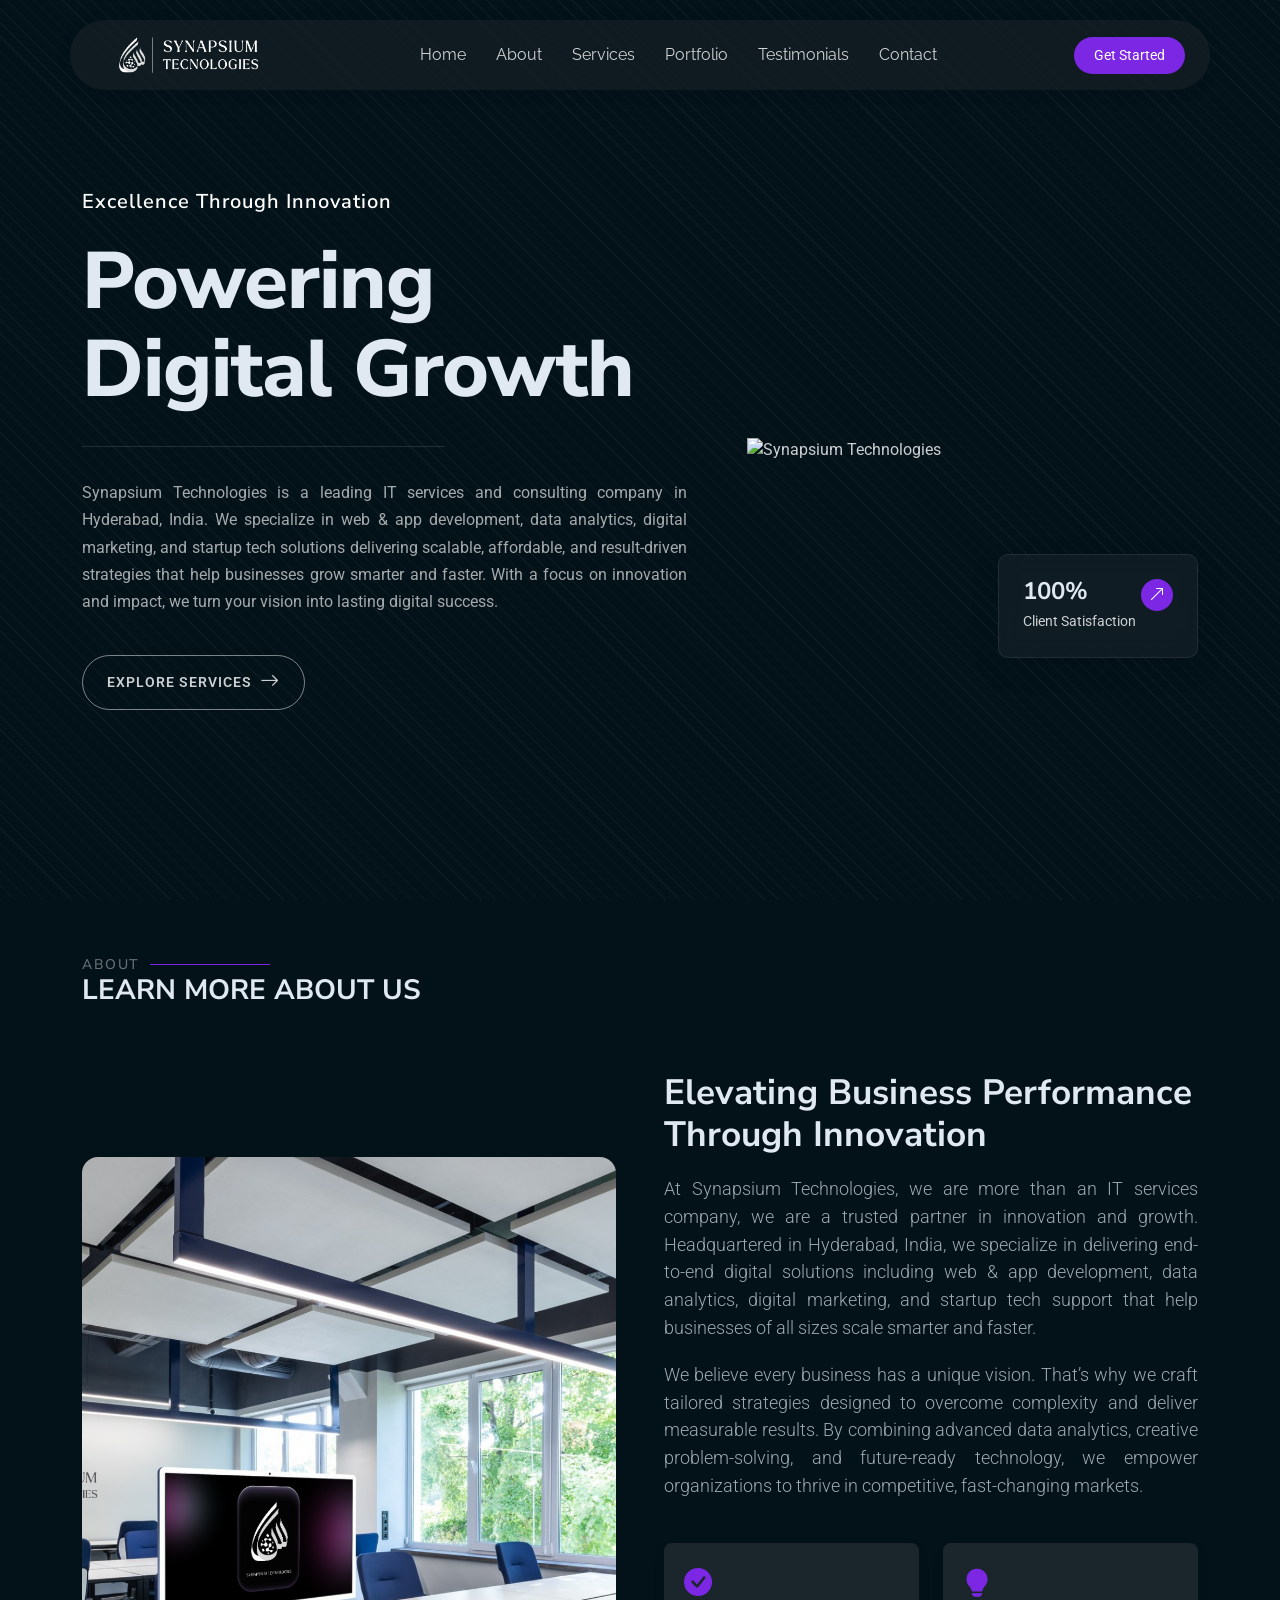
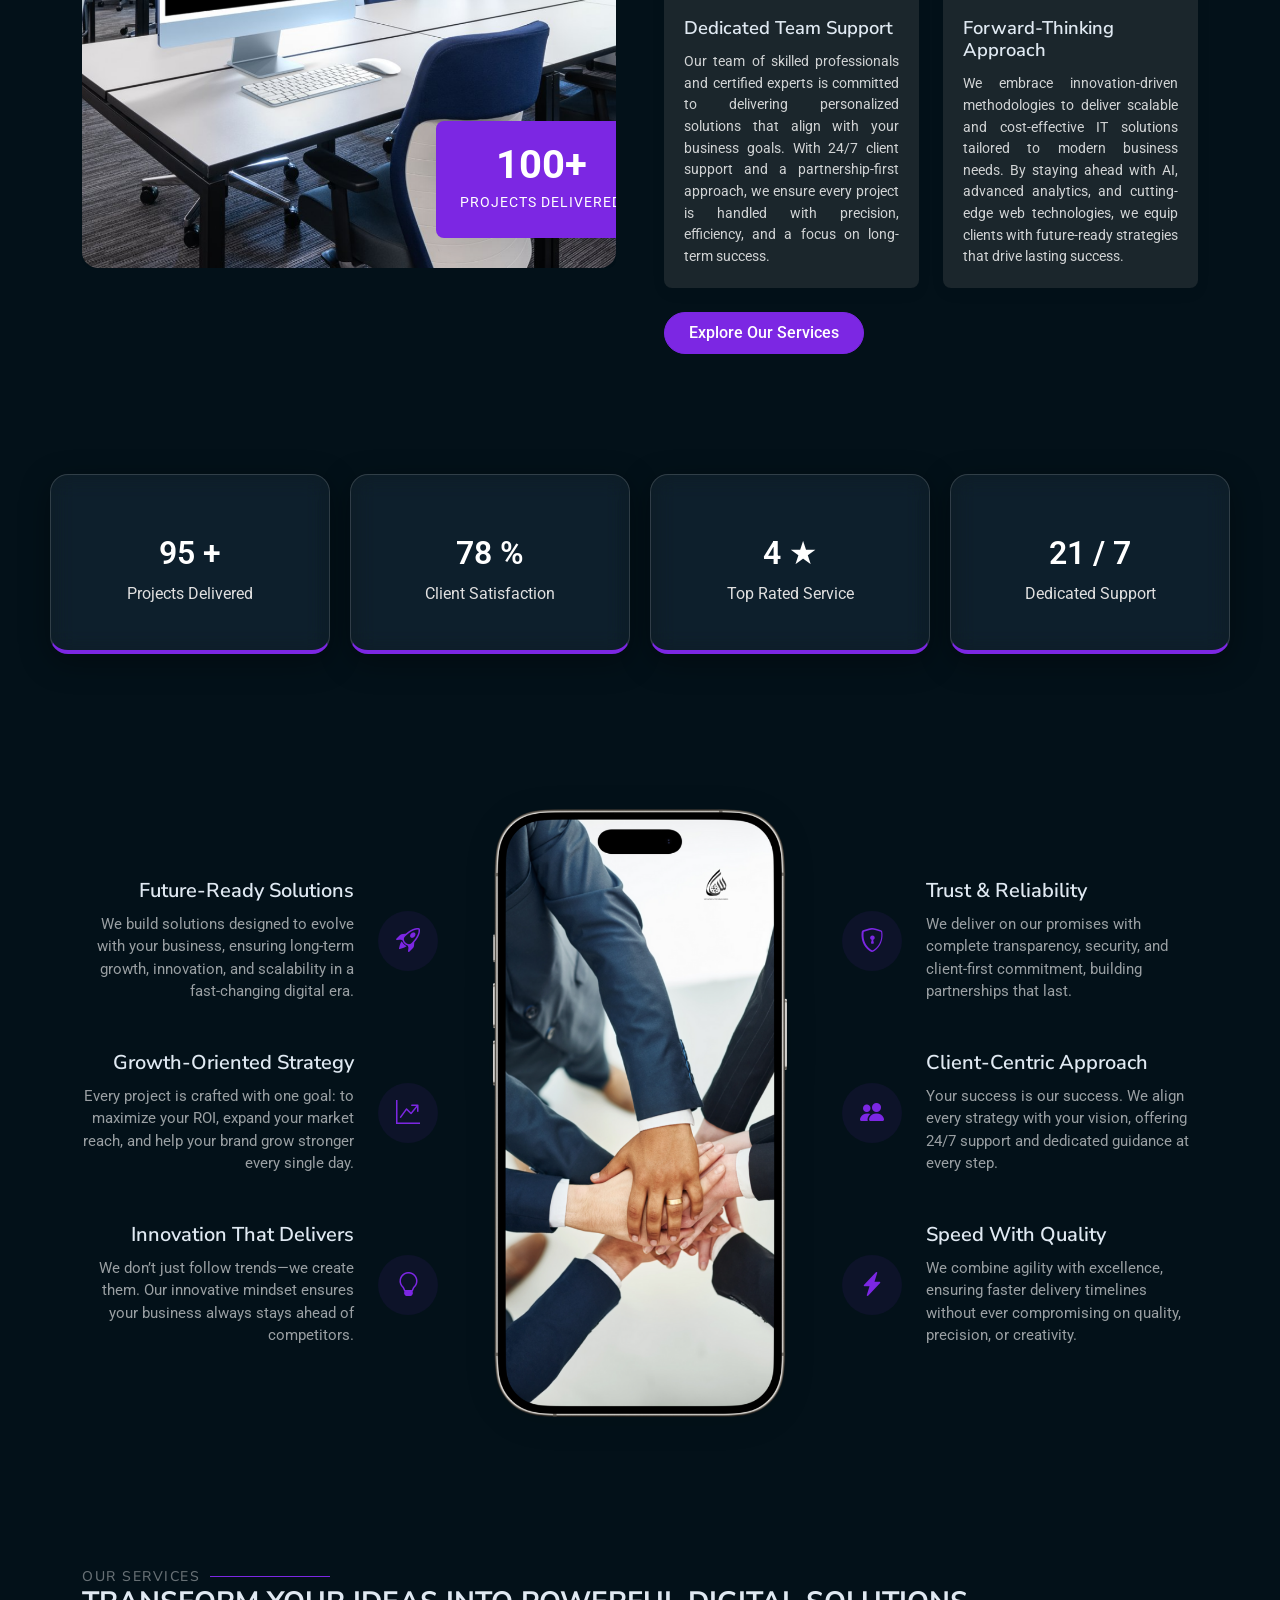
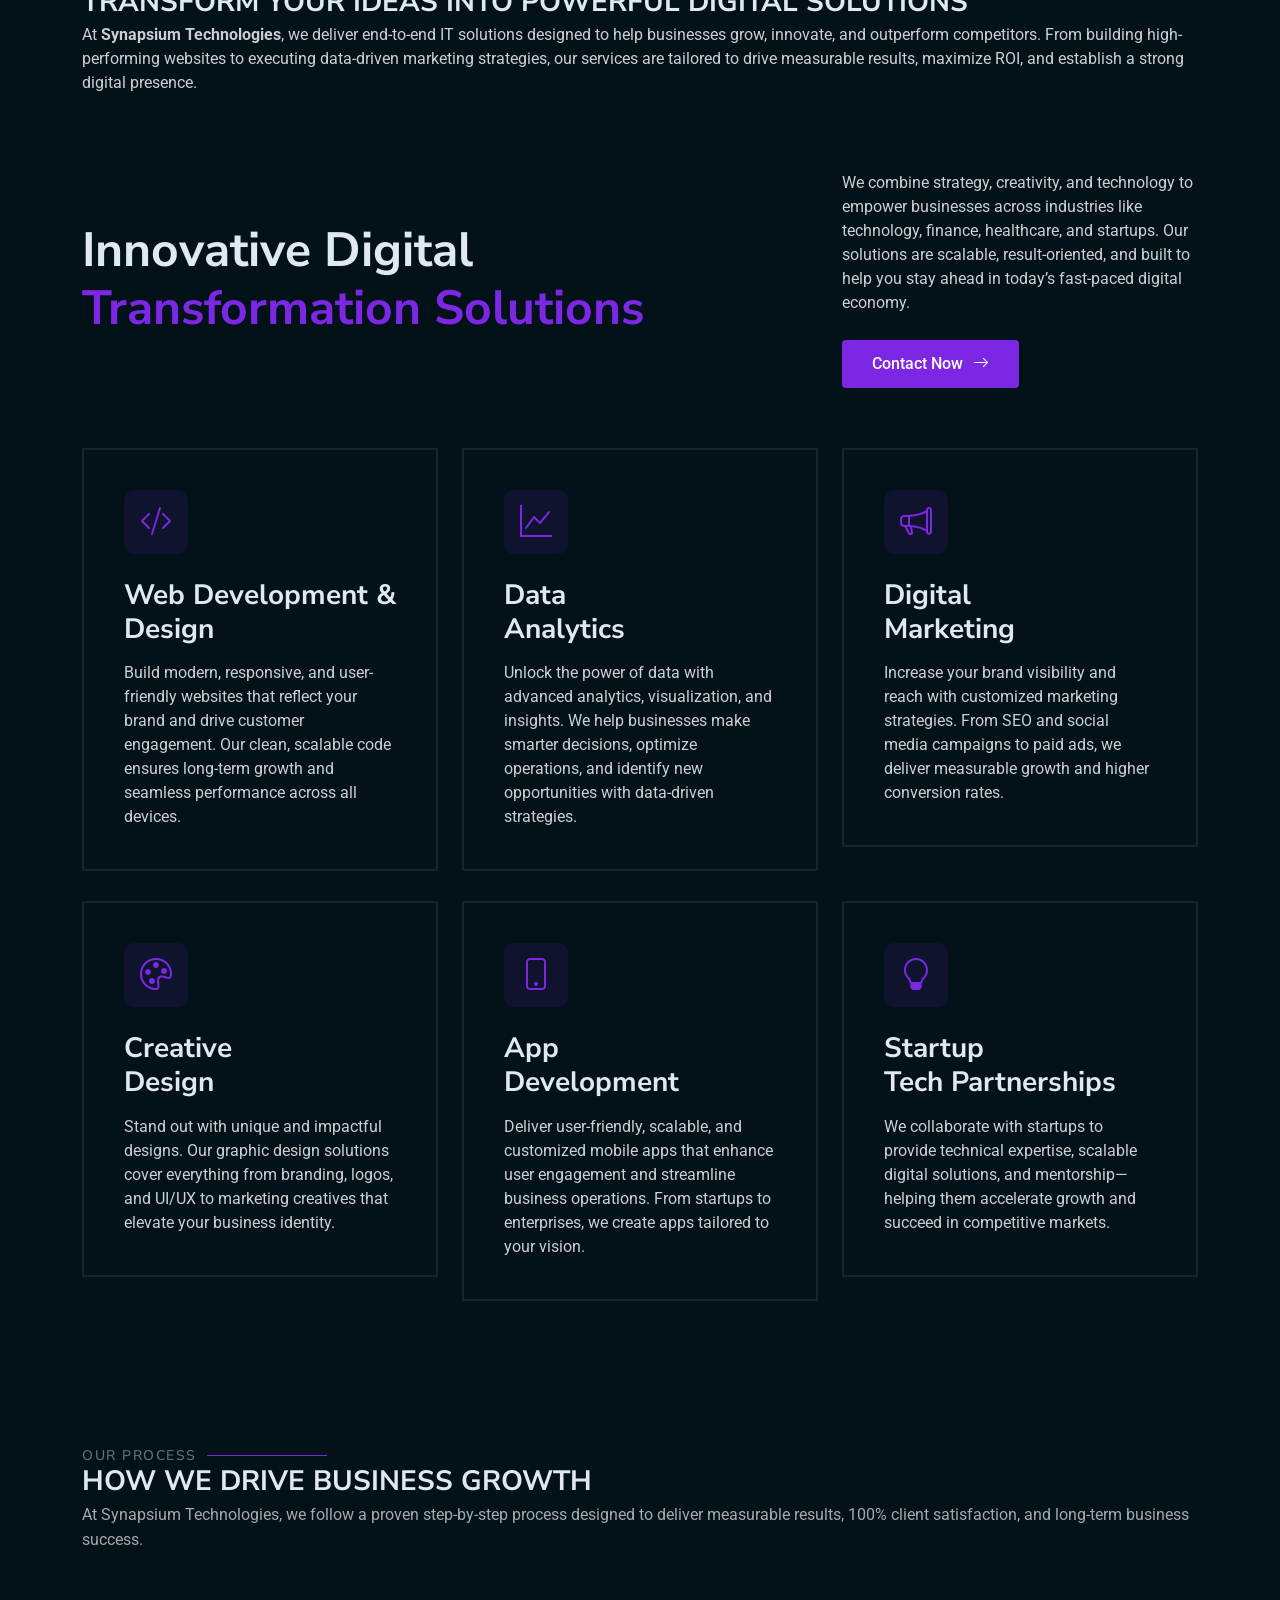
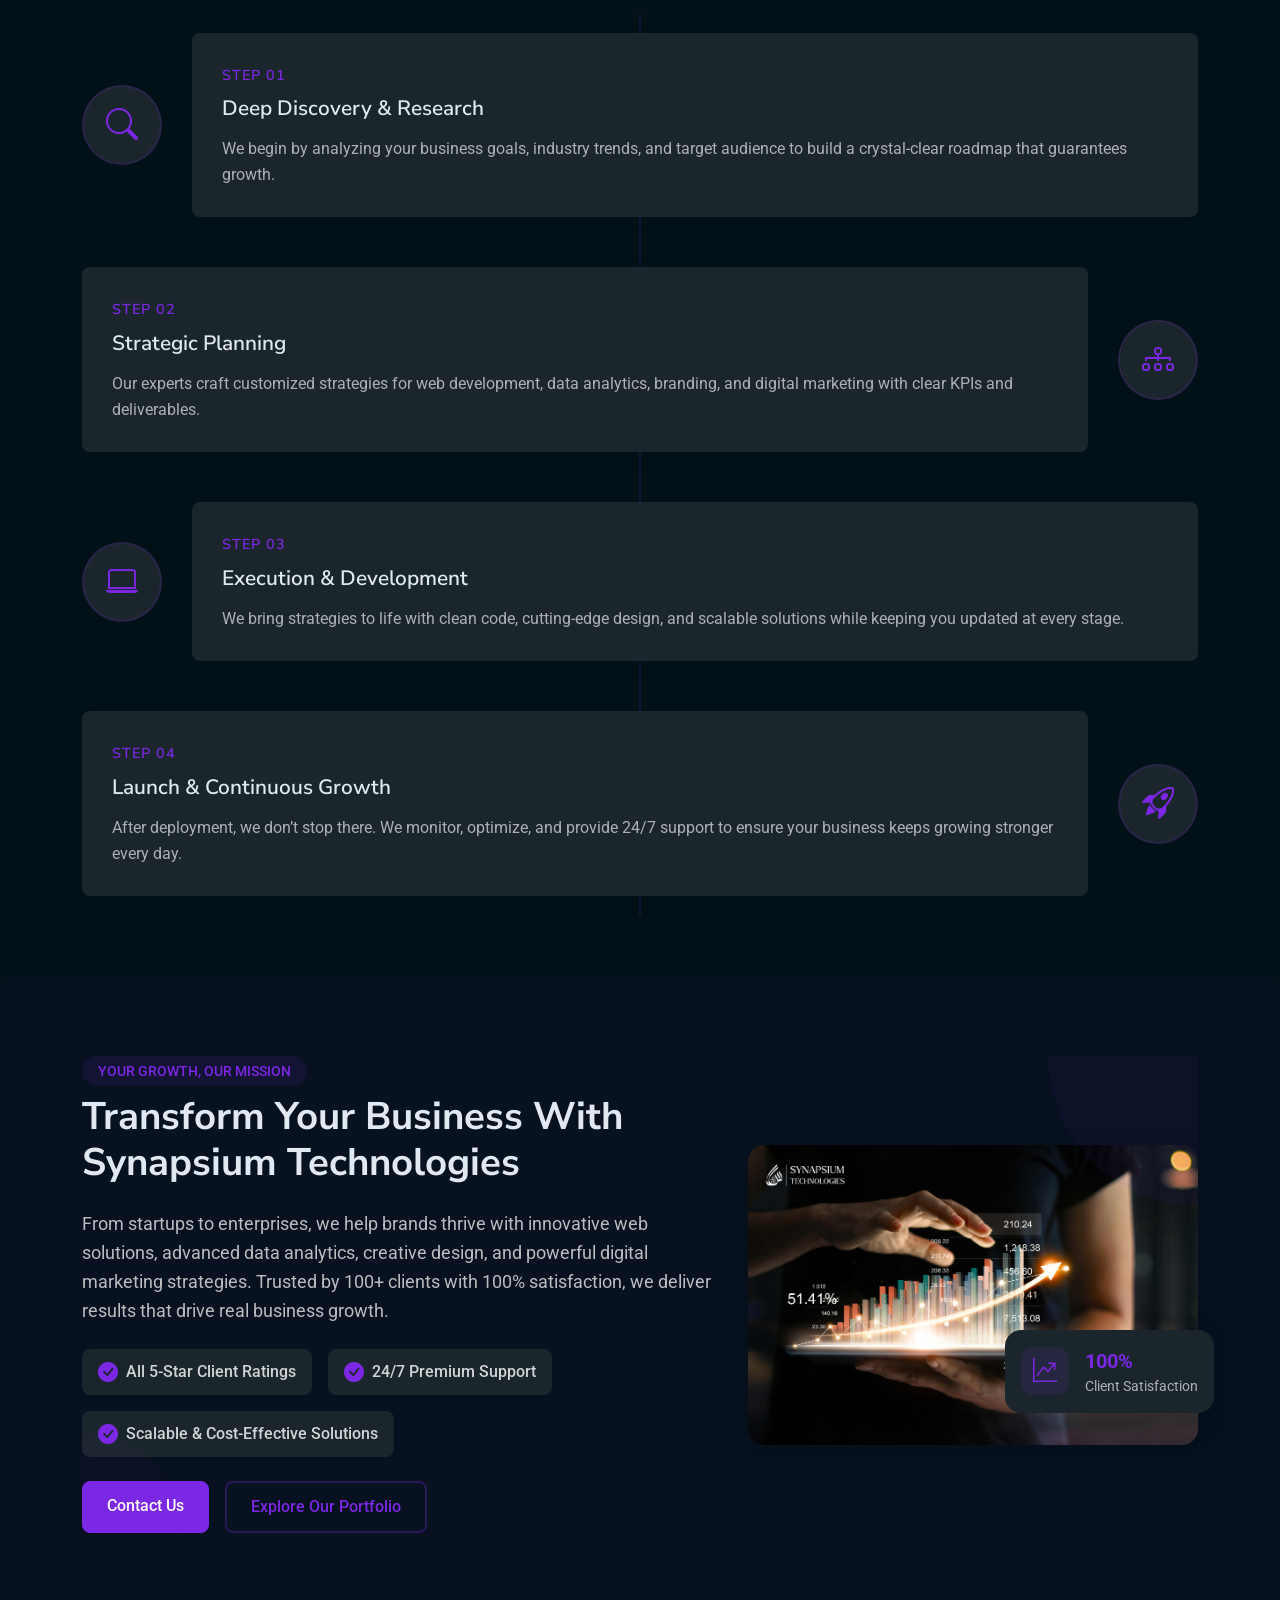
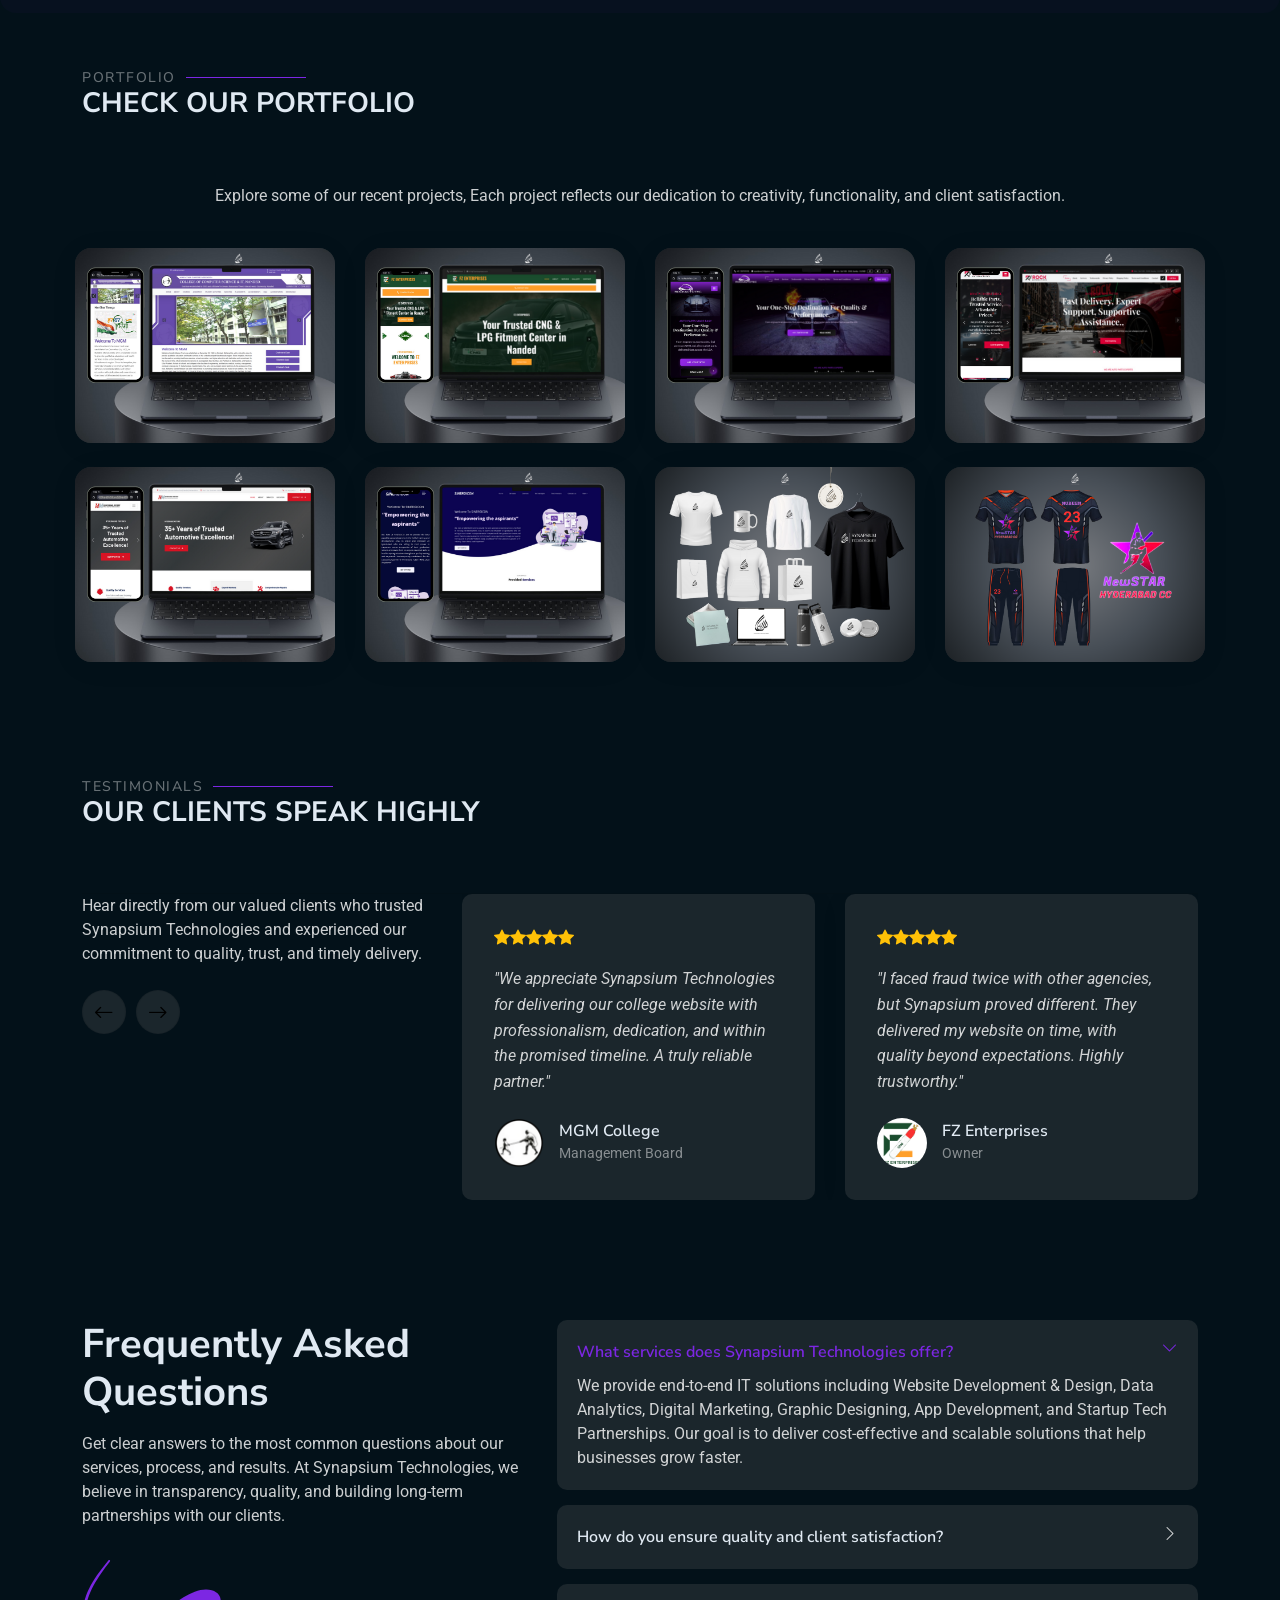
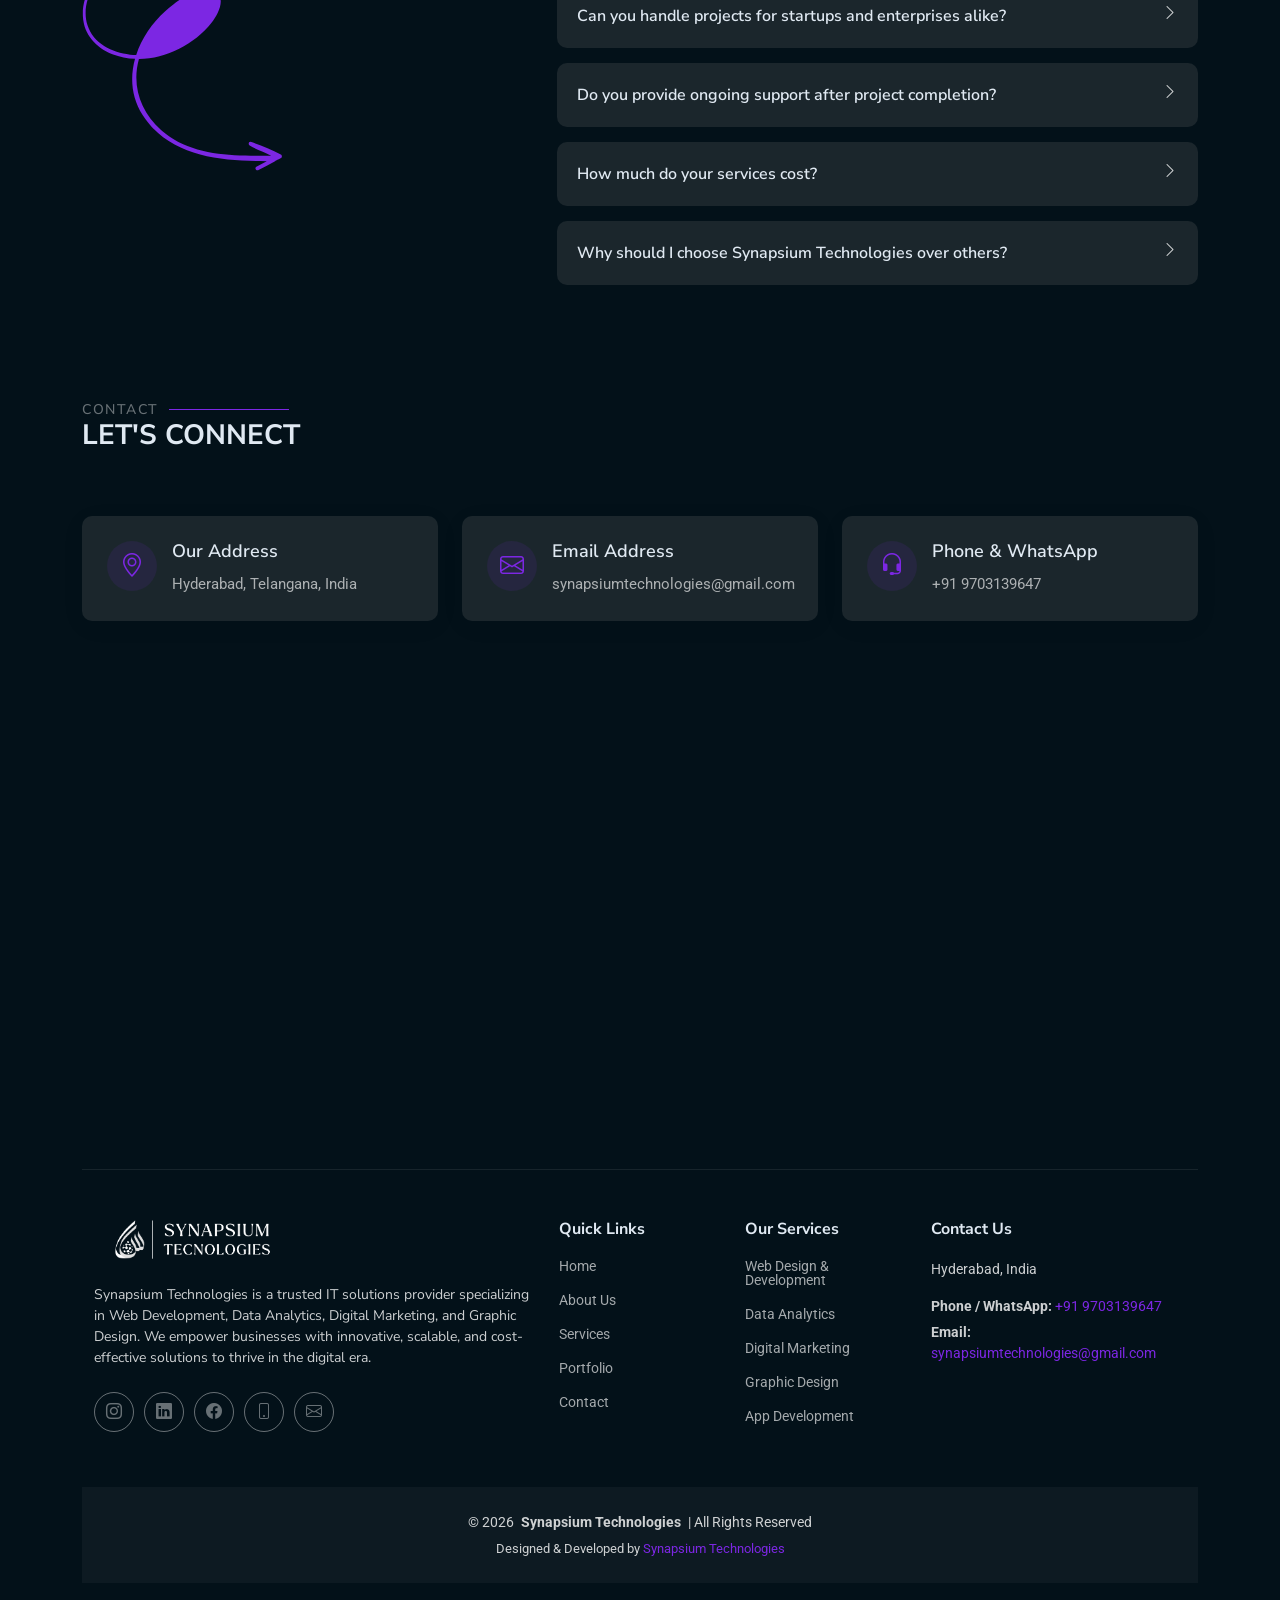
==== commit 8a51a2b8: "Update index.html" ====
--- a/index.html
+++ b/index.html
@@ -1363,7 +1363,7 @@
            Digital Marketing, and Graphic Design. We empower businesses with innovative, scalable, and cost-effective solutions 
            to thrive in the digital era.</p>
         <div class="social-links d-flex mt-4">
-            <a href="https://instagram.com/" target="_blank"><i class="bi bi-instagram"></i></a>
+            <a href="https://www.instagram.com/synapsiumtechnologies" target="_blank"><i class="bi bi-instagram"></i></a>
           <a href="https://linkedin.com/company/synapsium-technologies" target="_blank"><i class="bi bi-linkedin"></i></a>
           <a href="https://facebook.com/" target="_blank"><i class="bi bi-facebook"></i></a>
           <a href="https://facebook.com/" target="_blank"><i class="bi bi-phone"></i></a>
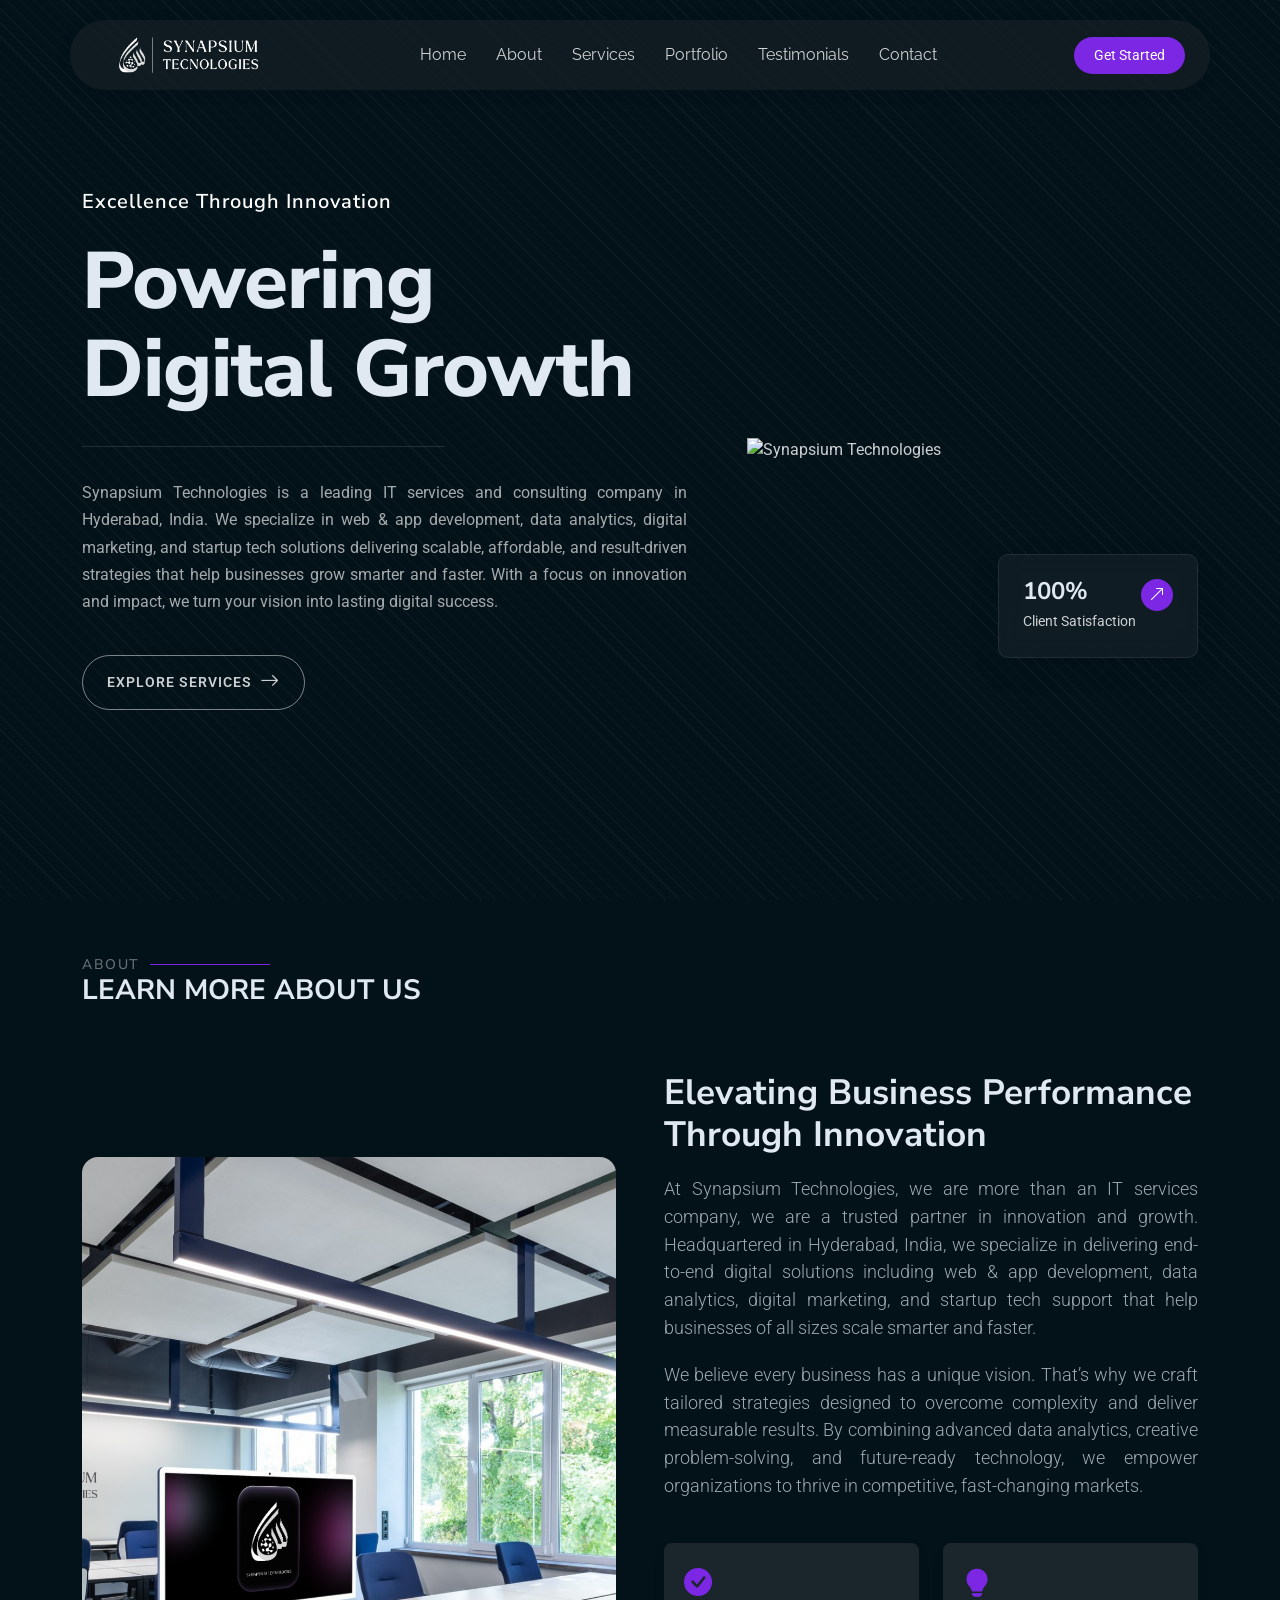
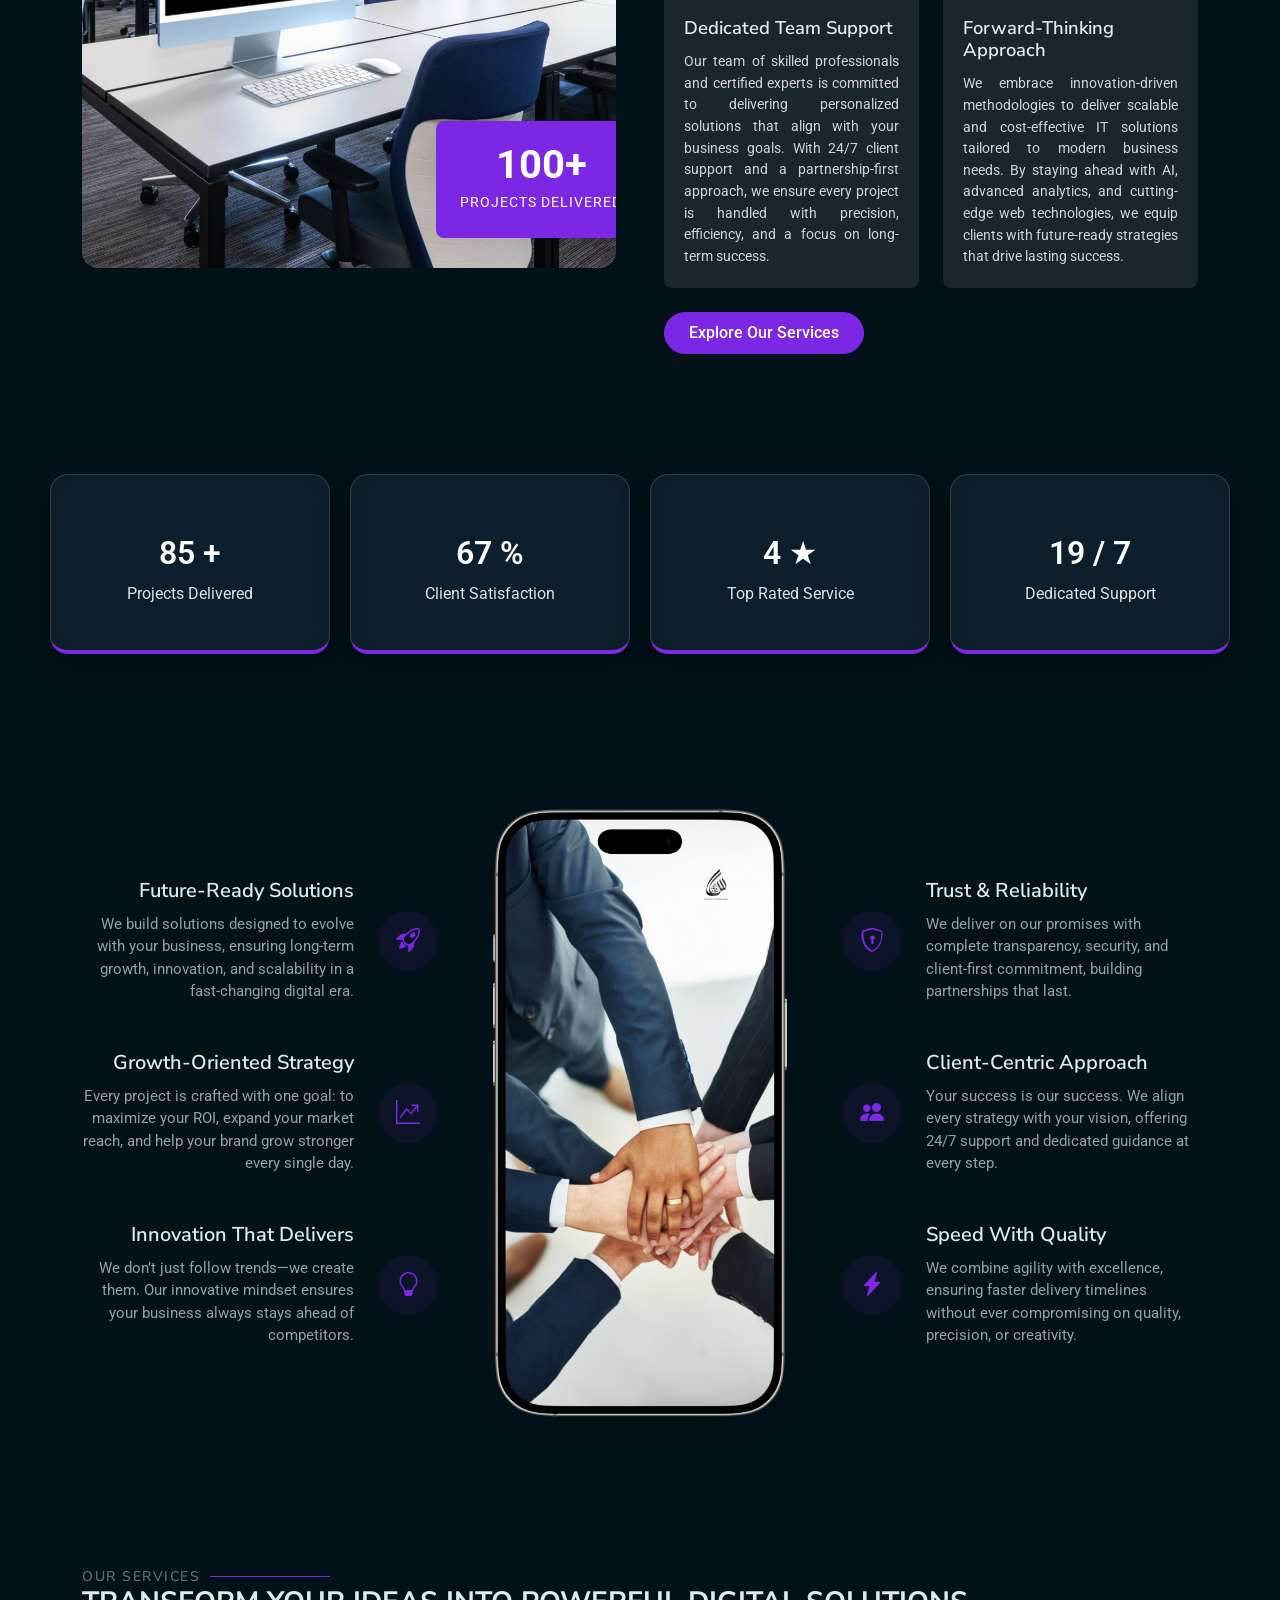
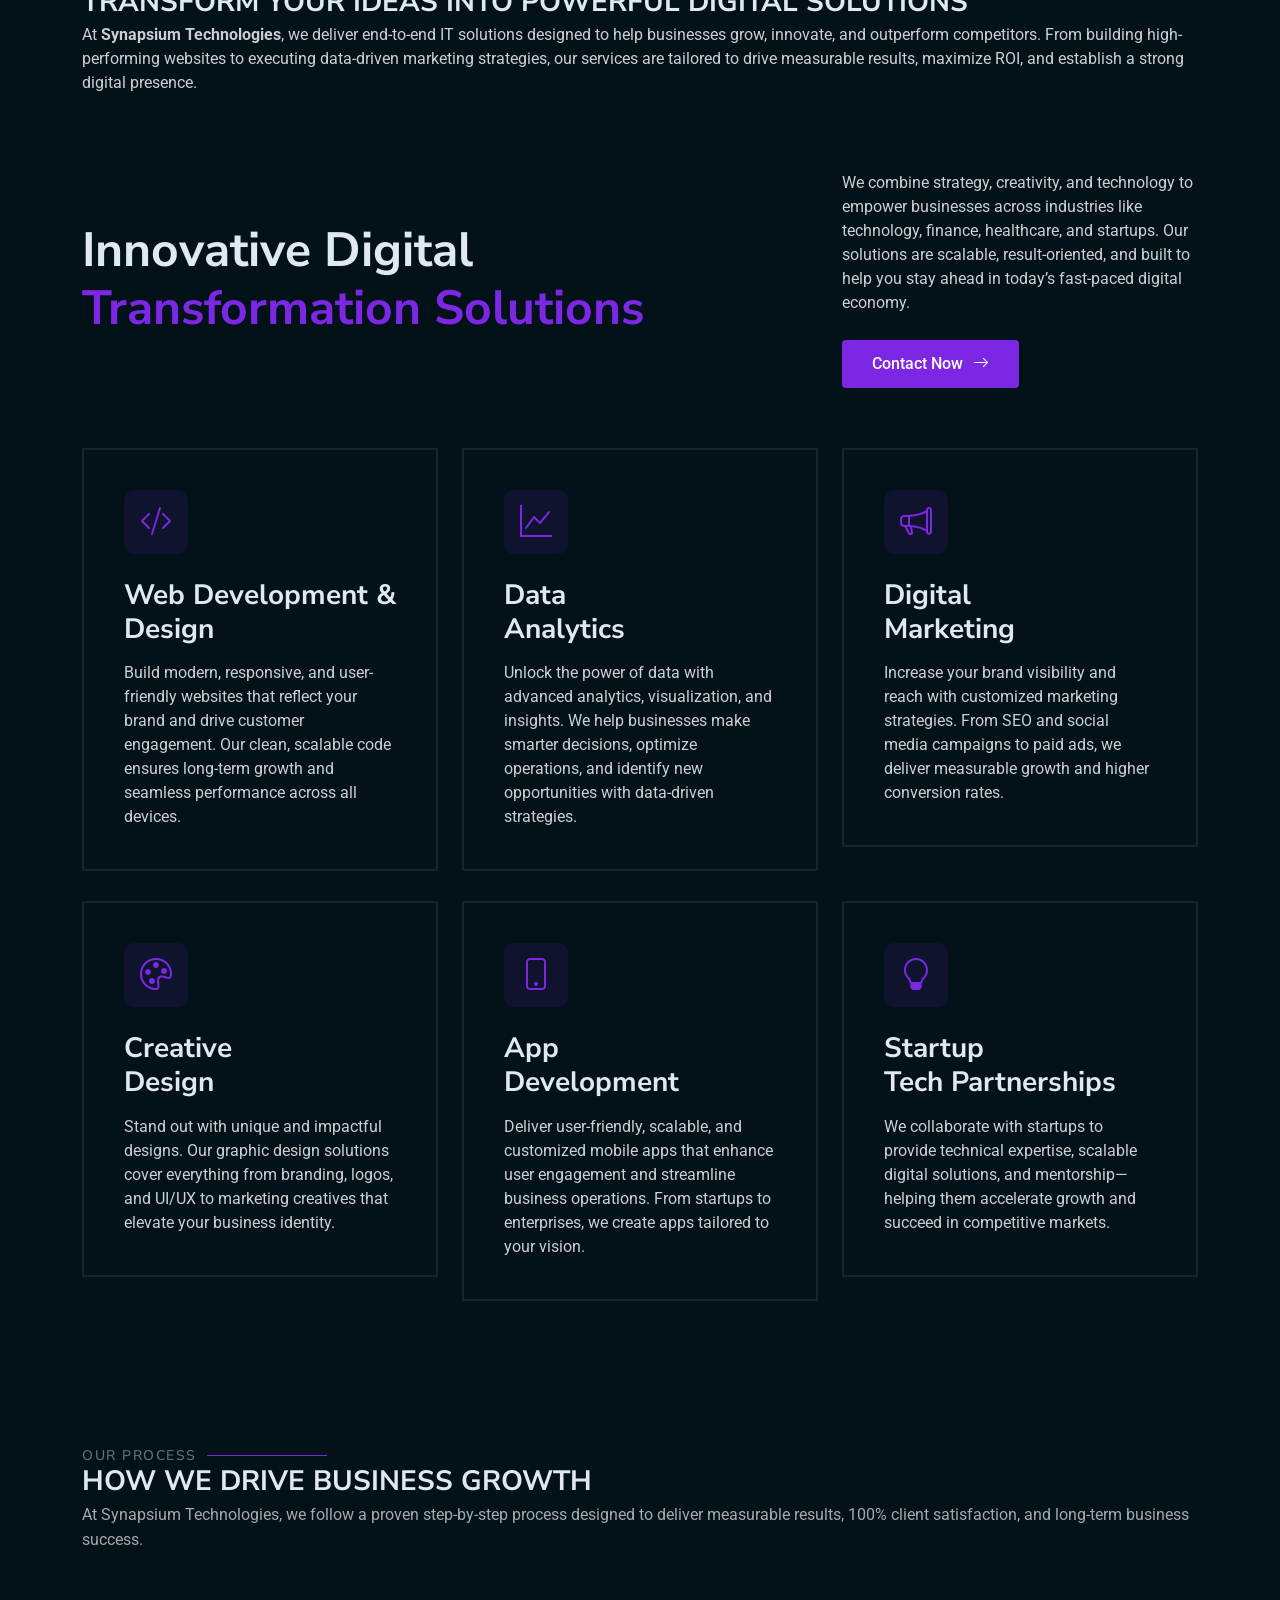
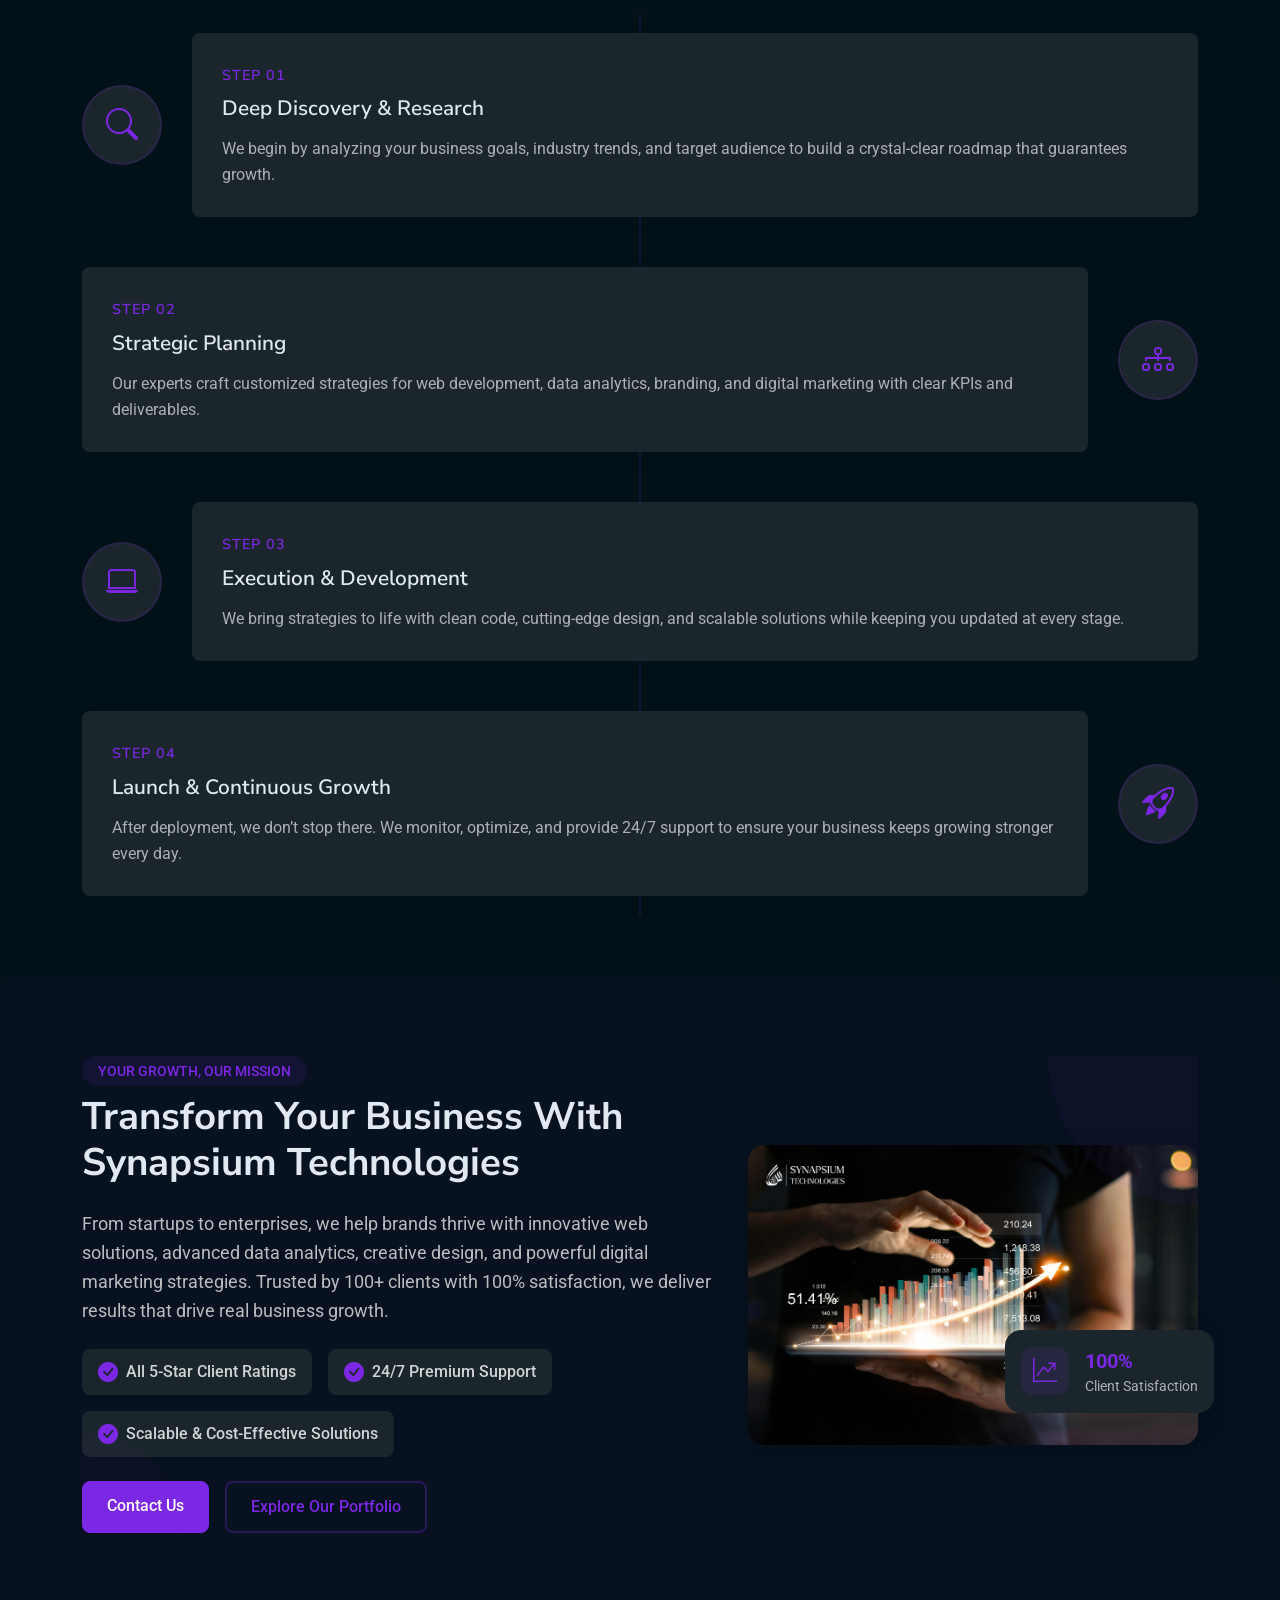
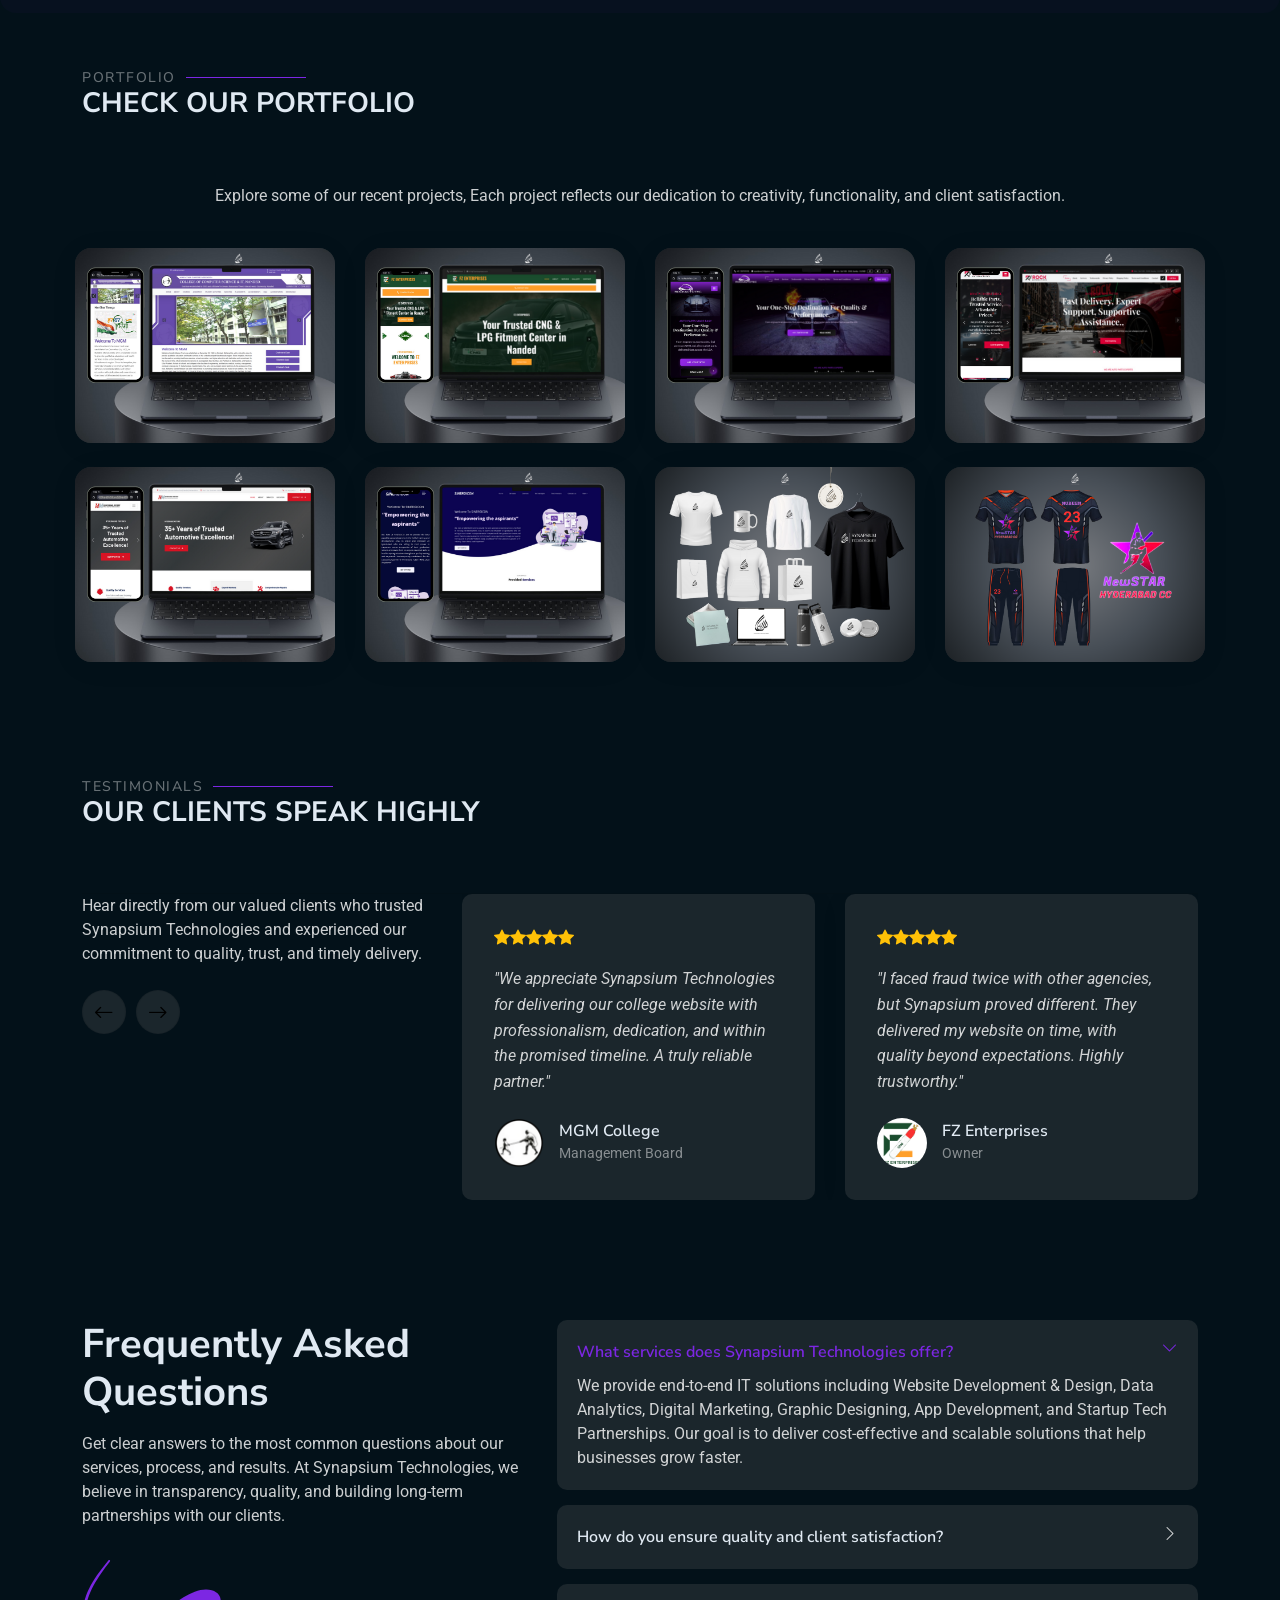
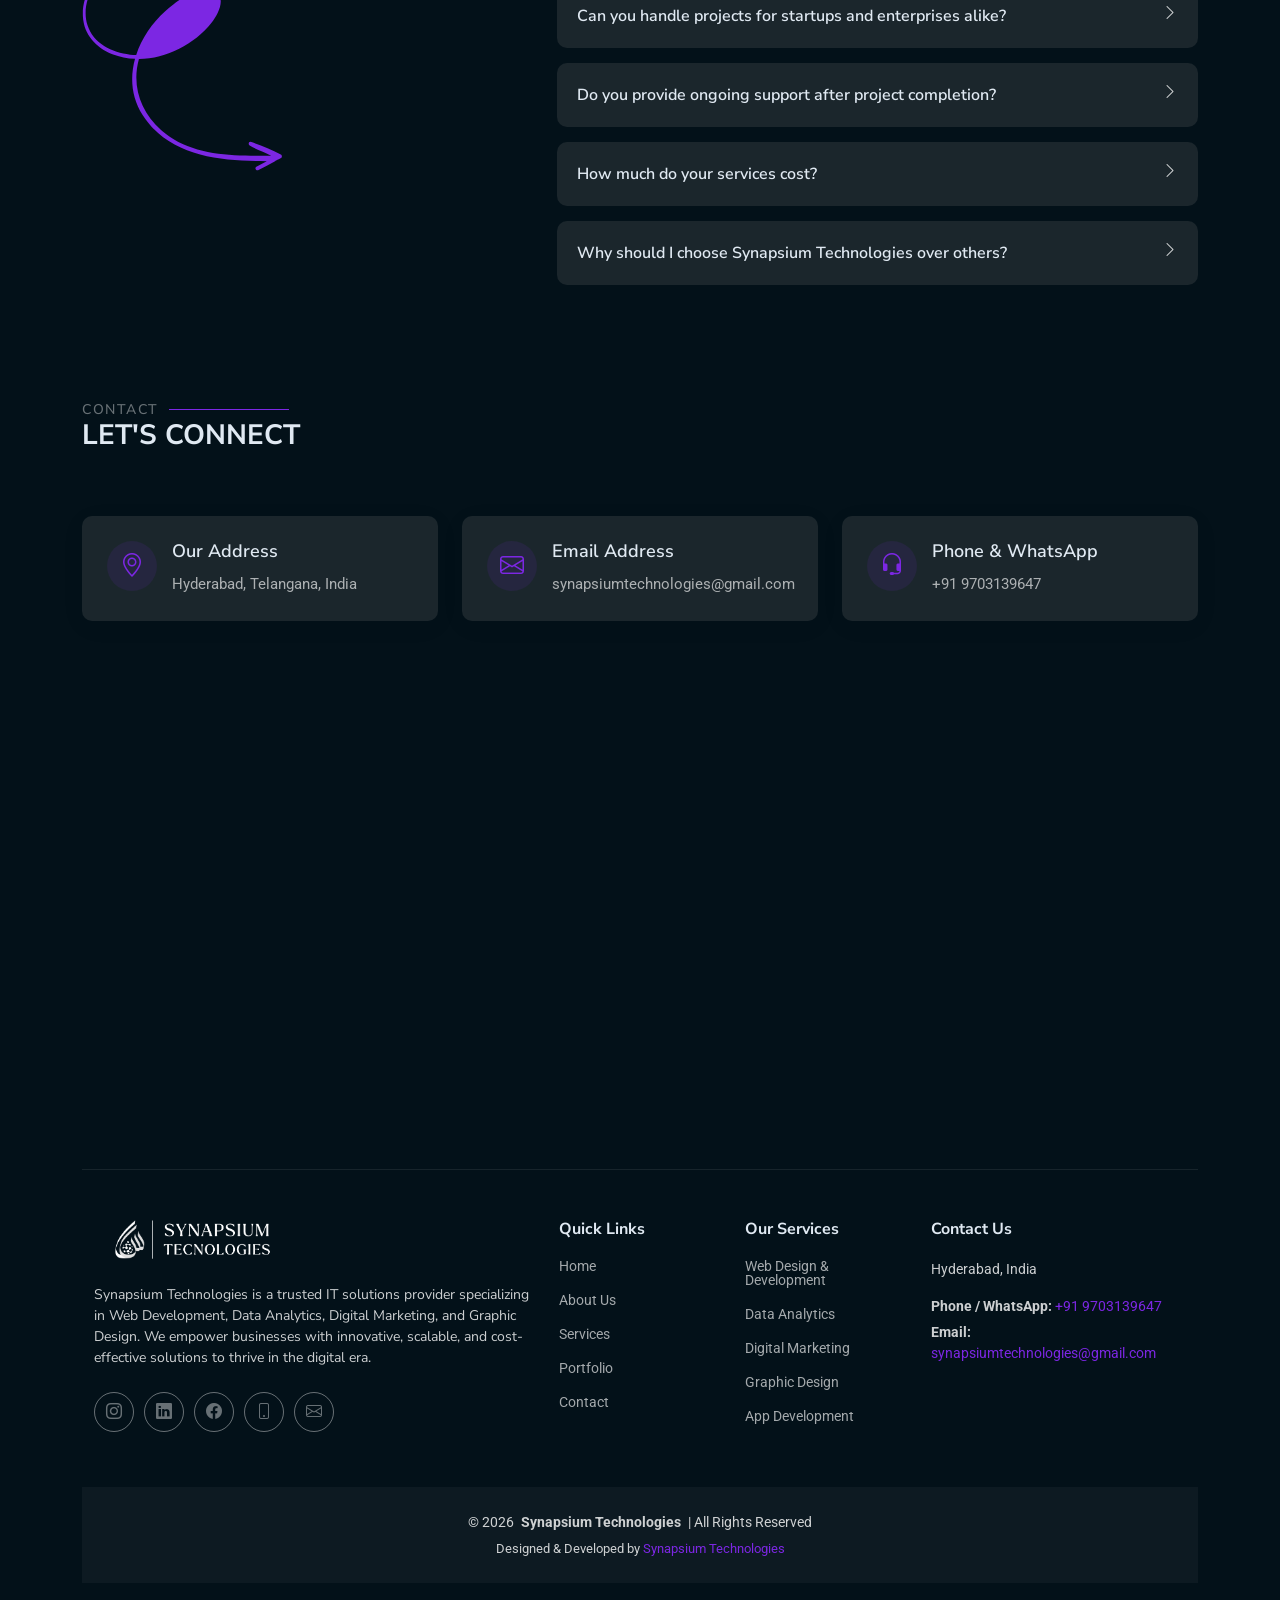
==== commit 66d96528: "Update index.html" ====
--- a/index.html
+++ b/index.html
@@ -288,7 +288,7 @@
 
     <div class="container-c front-st">
       <i class="fas fa-project-diagram"></i>
-      <span class="counter"><span class="num" data-val="127">0</span>&nbsp;+</span>
+      <span class="counter"><span class="num" data-val="128">0</span>&nbsp;+</span>
       <span class="text">Projects Delivered</span>
     </div>
 
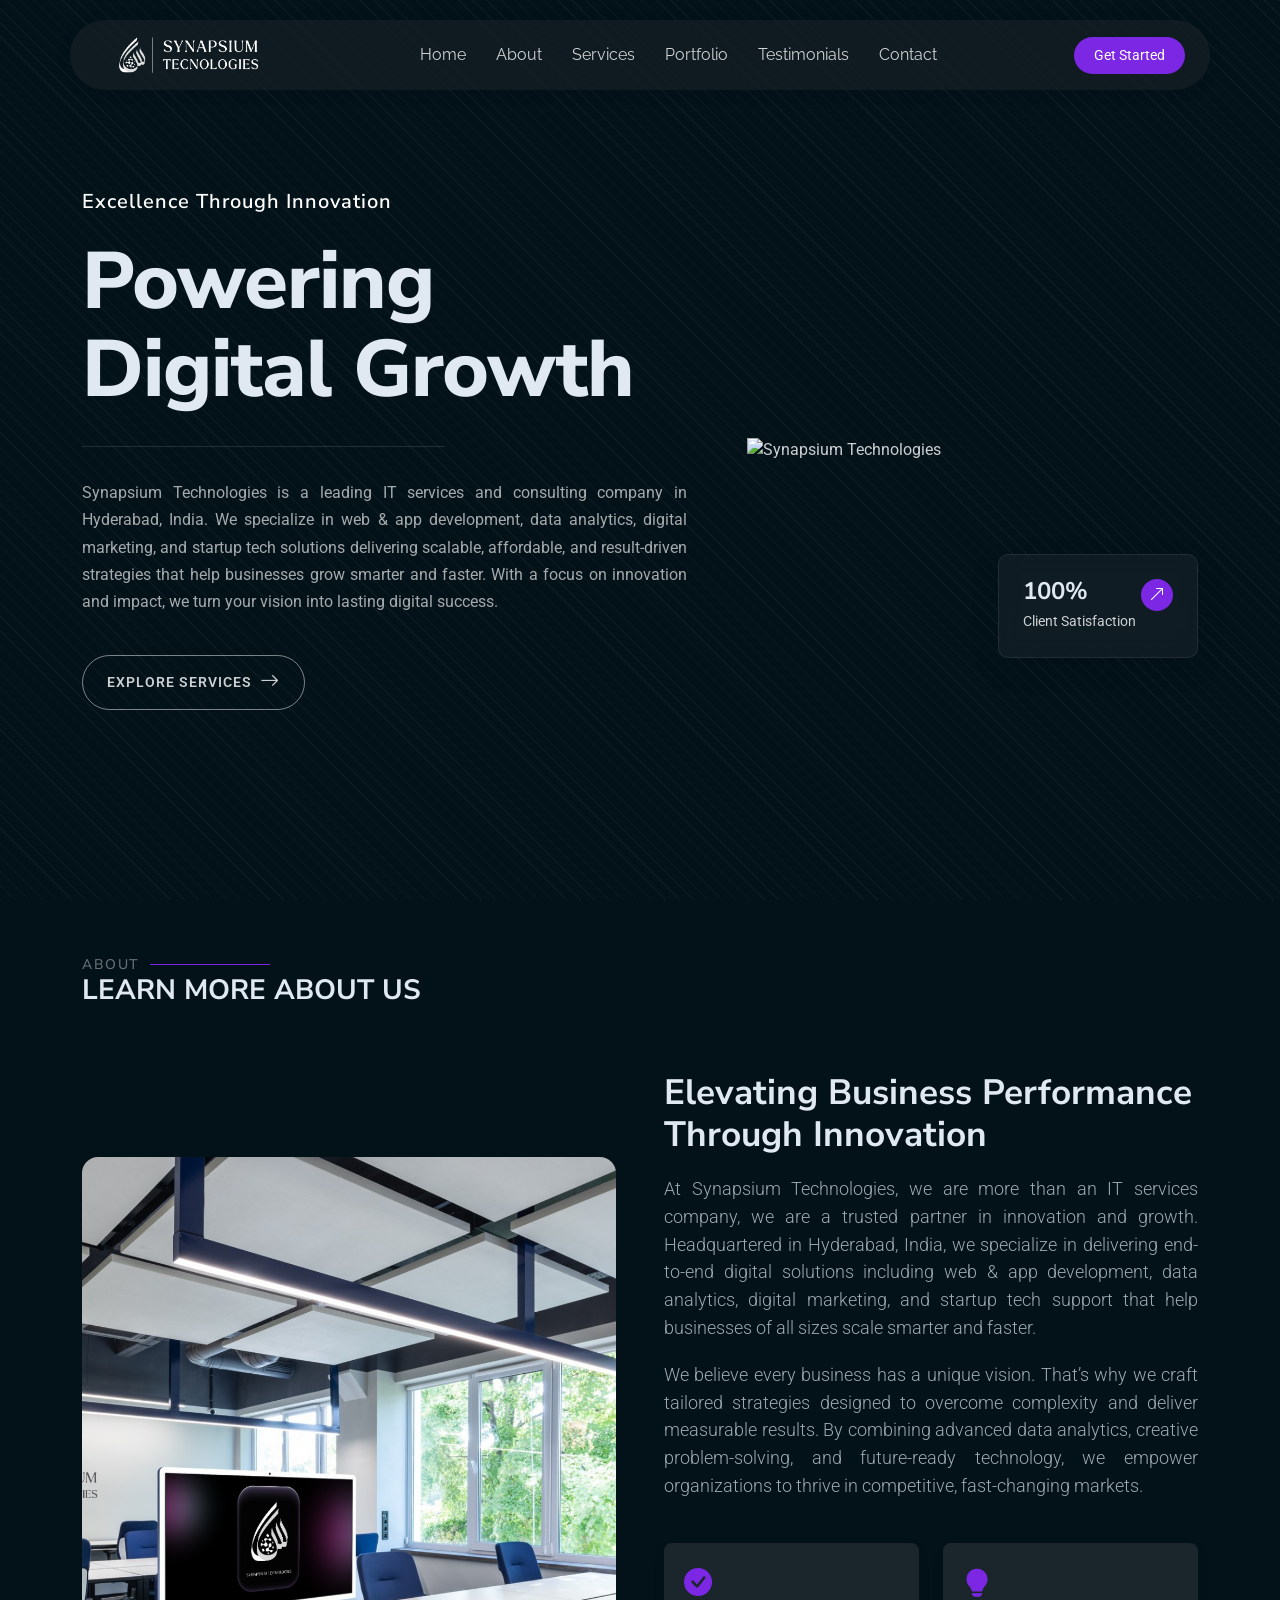
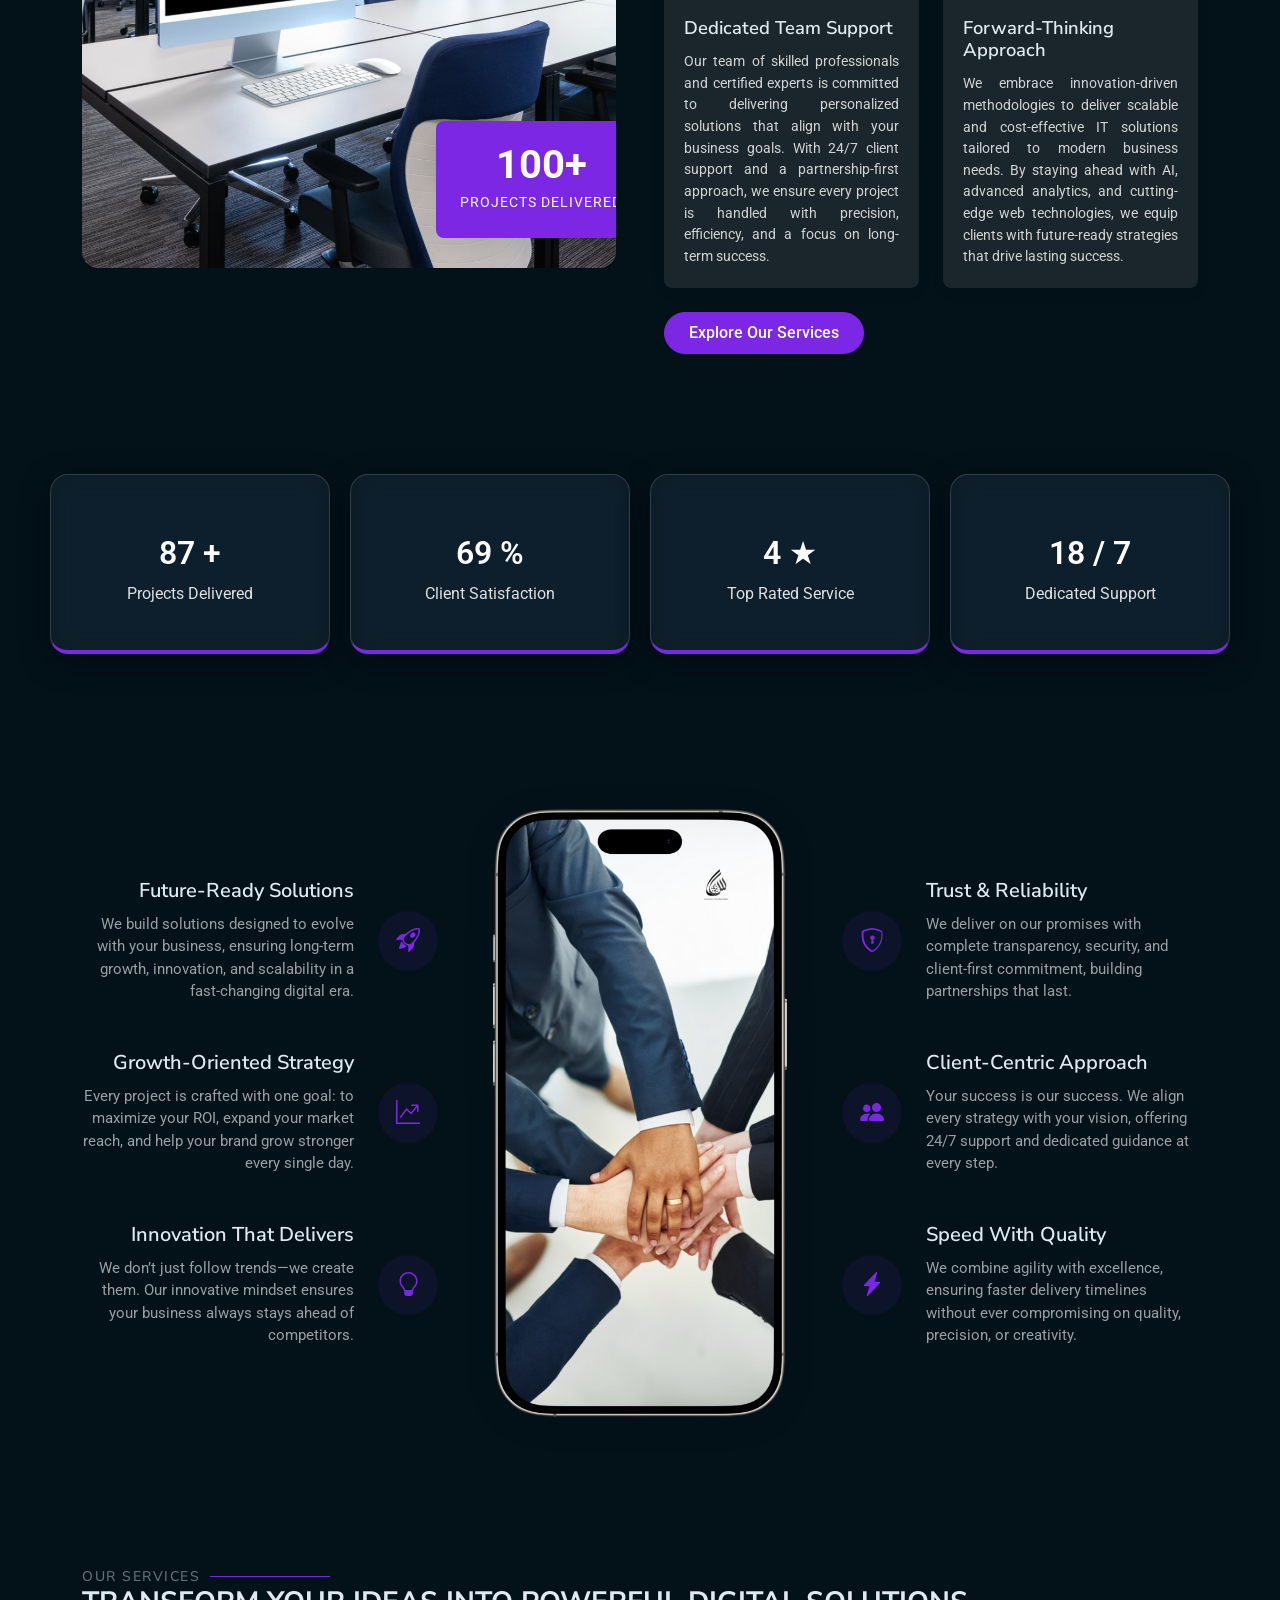
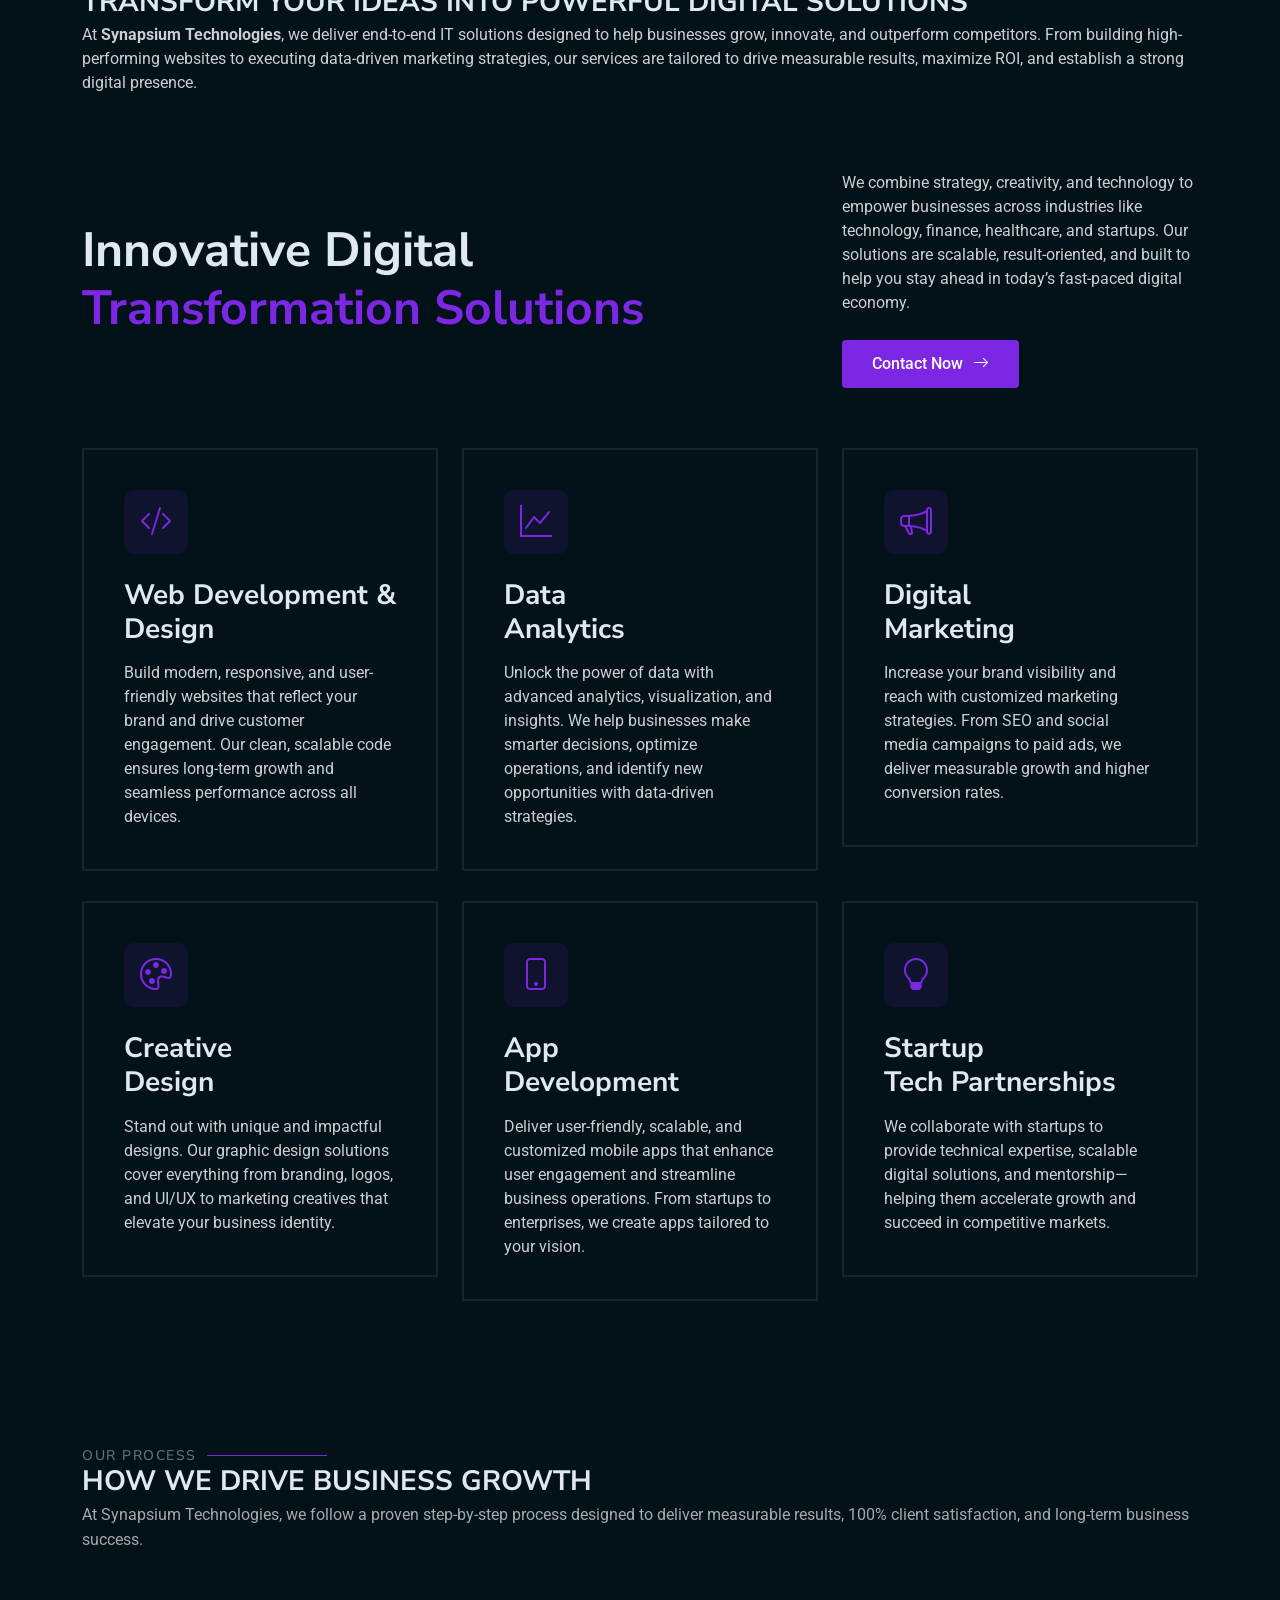
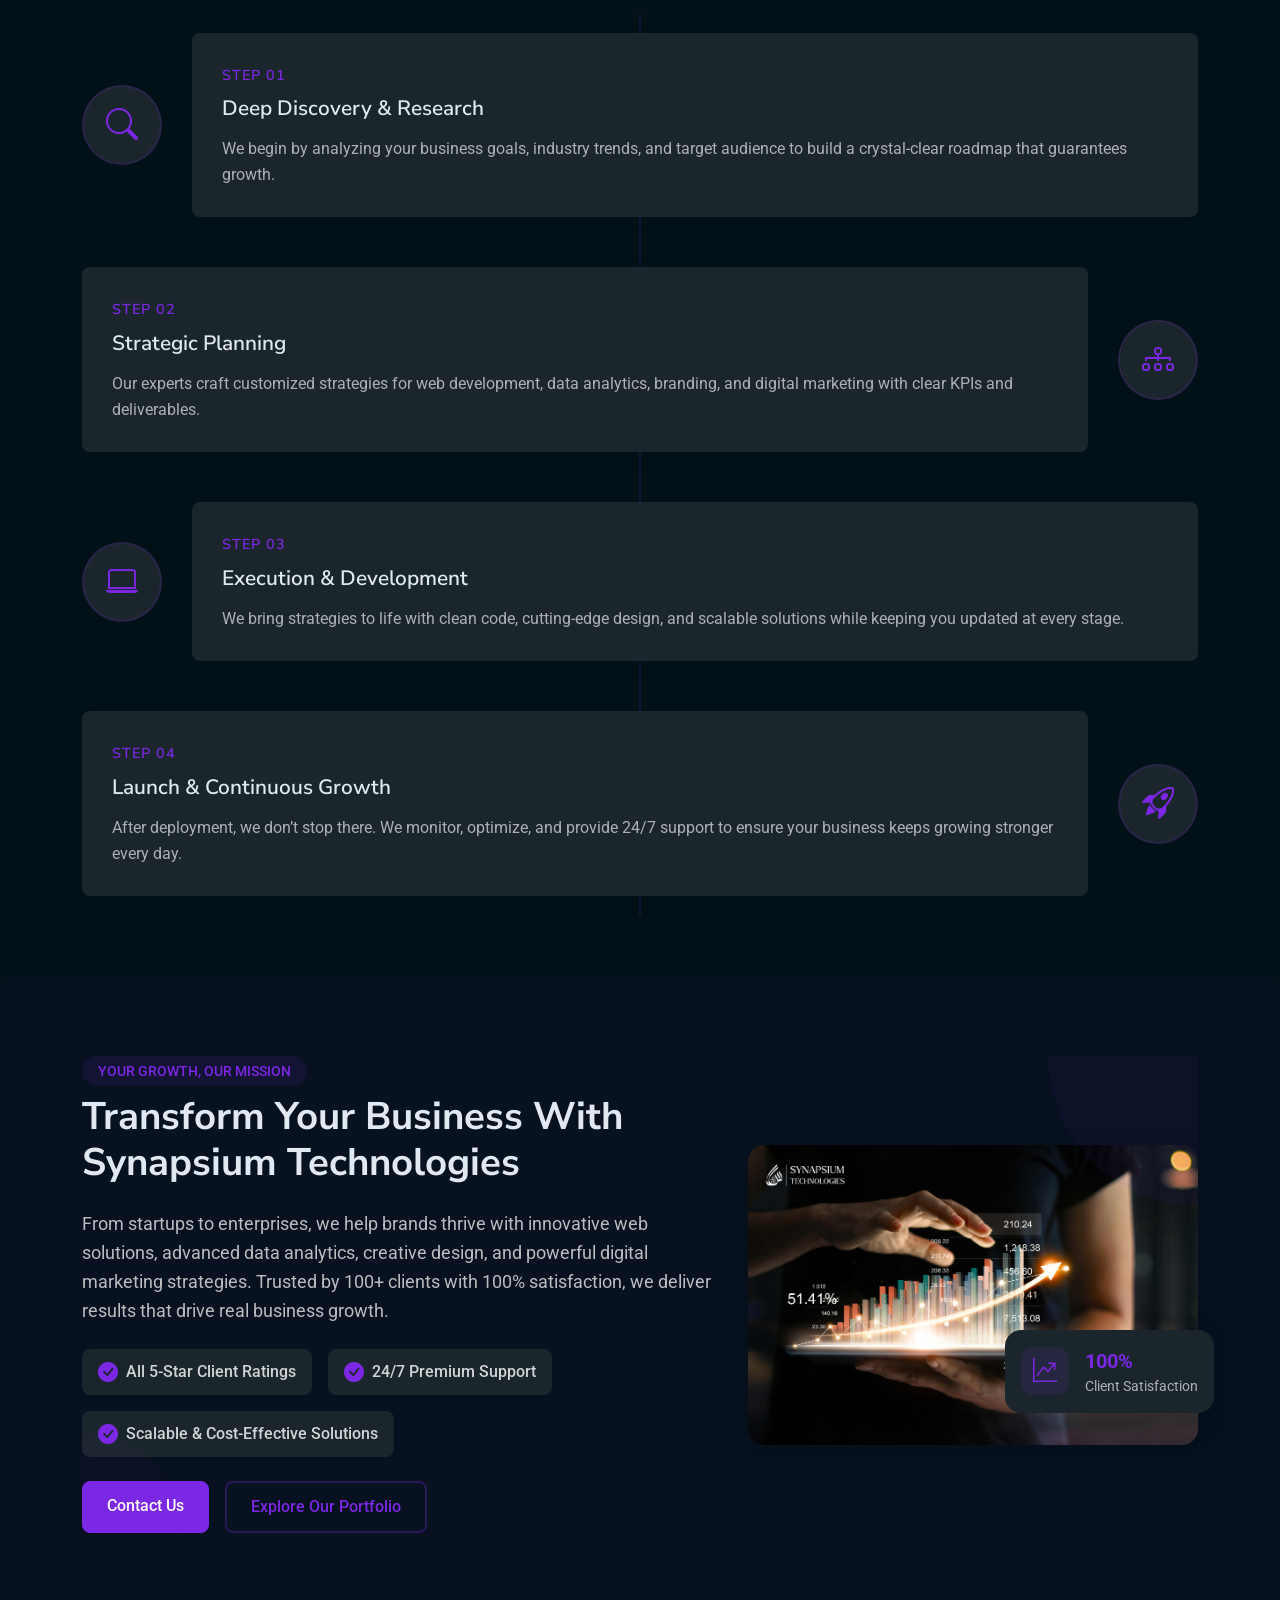
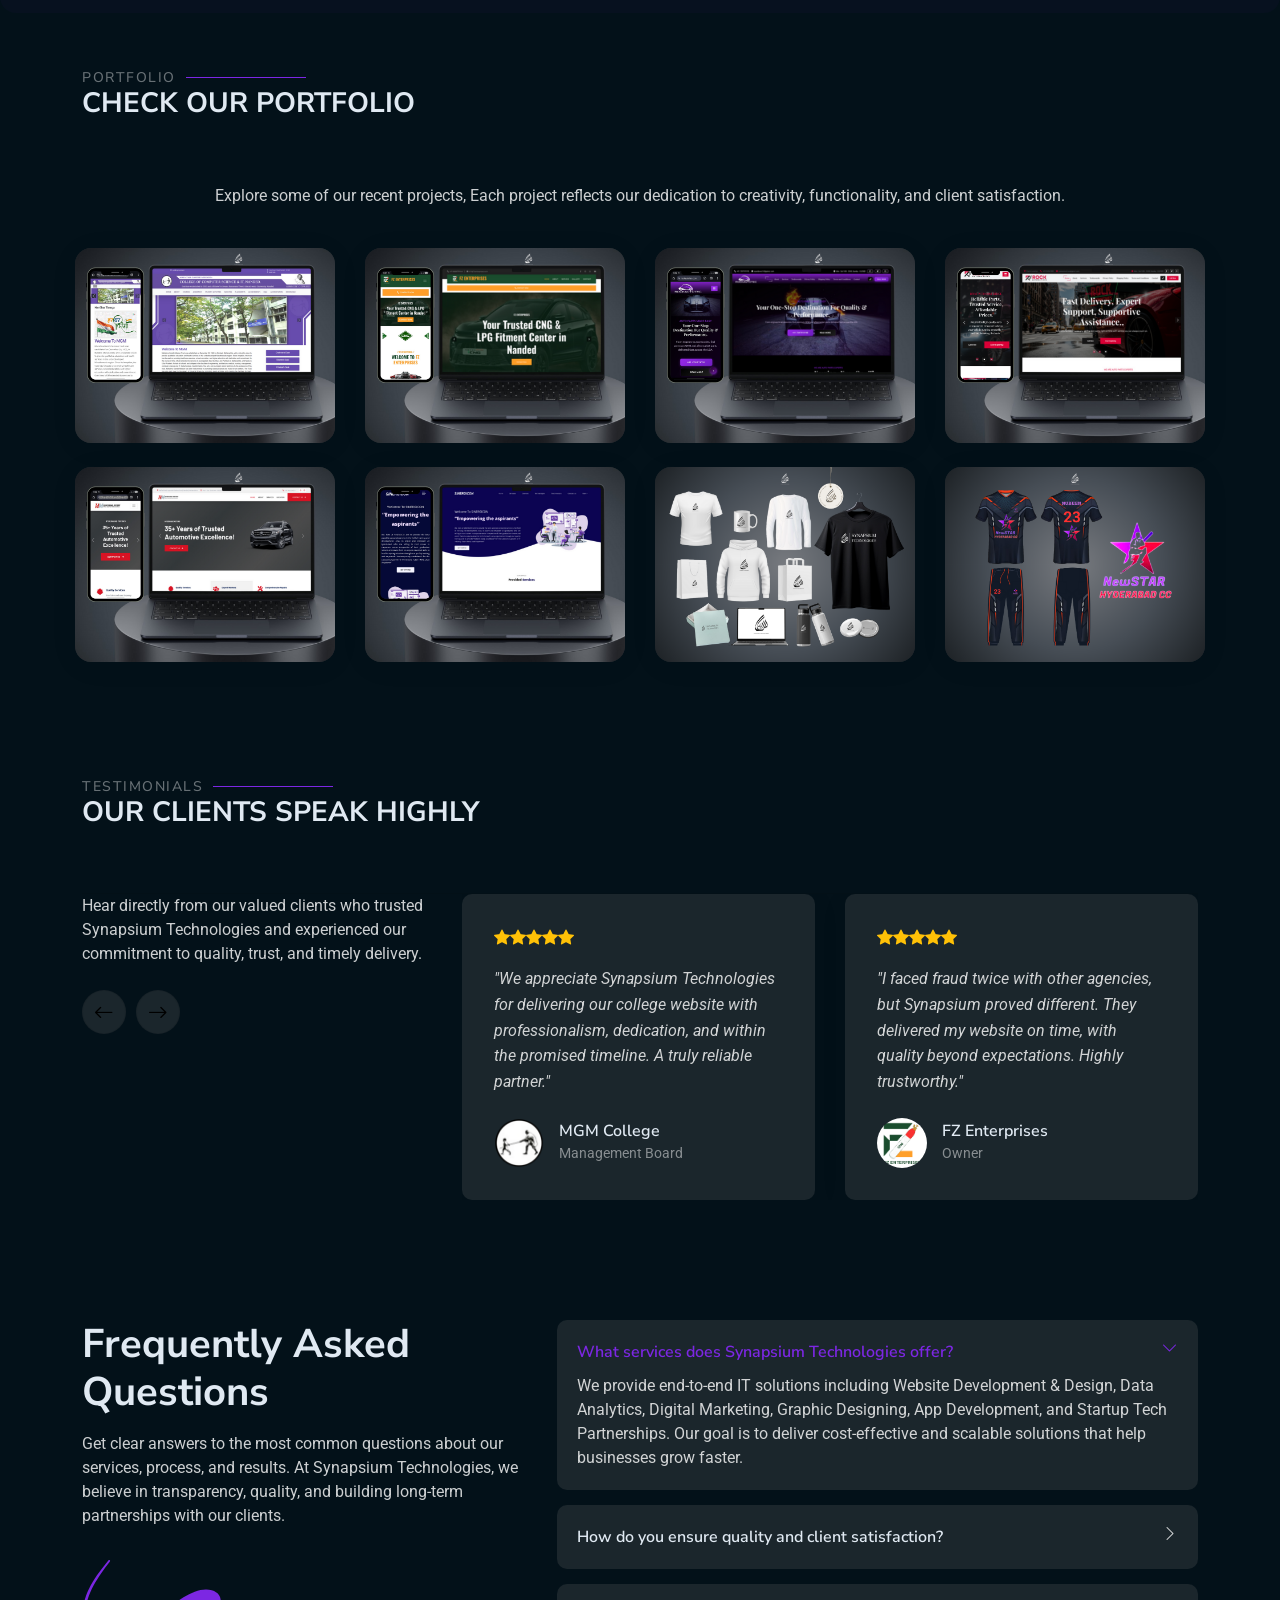
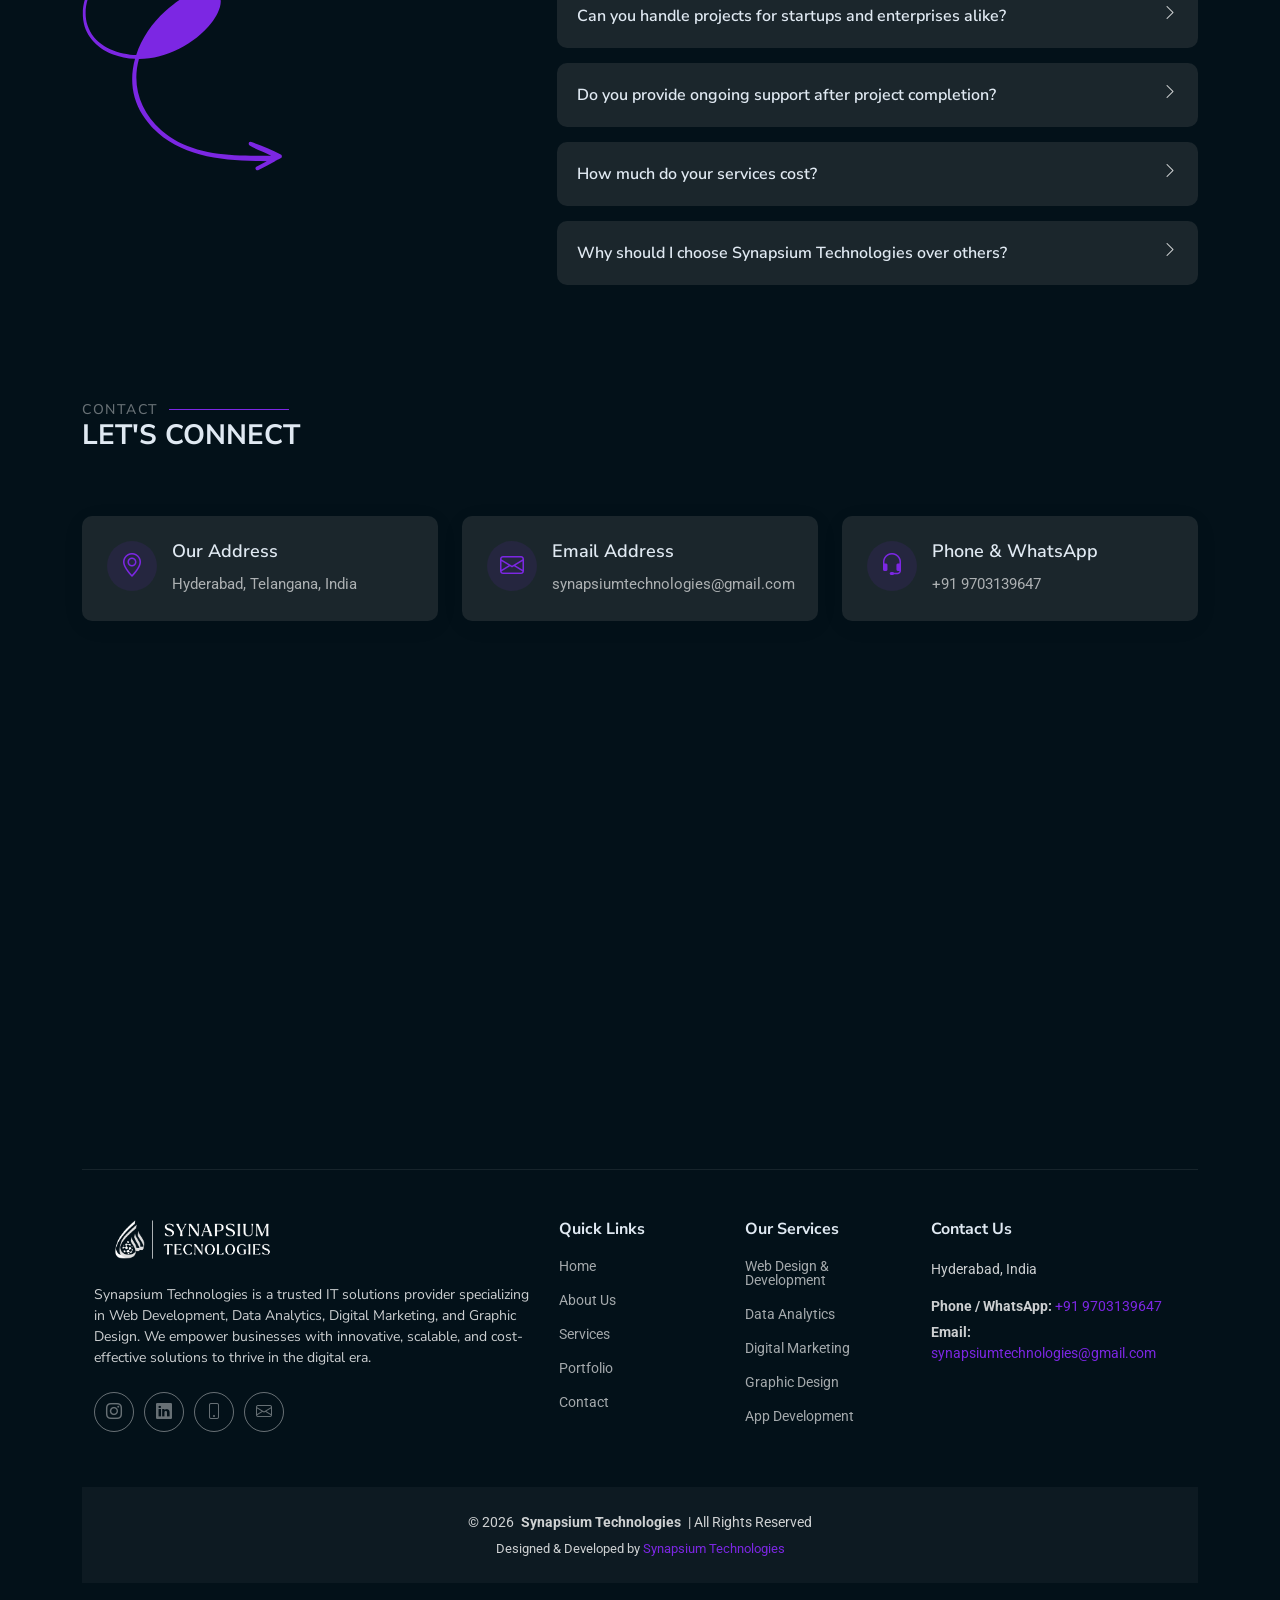
==== commit bfafb8bc: "Update index.html" ====
--- a/index.html
+++ b/index.html
@@ -1365,9 +1365,8 @@
         <div class="social-links d-flex mt-4">
             <a href="https://www.instagram.com/synapsiumtechnologies" target="_blank"><i class="bi bi-instagram"></i></a>
           <a href="https://linkedin.com/company/synapsium-technologies" target="_blank"><i class="bi bi-linkedin"></i></a>
-          <a href="https://facebook.com/" target="_blank"><i class="bi bi-facebook"></i></a>
-          <a href="https://facebook.com/" target="_blank"><i class="bi bi-phone"></i></a>
-          <a href="https://twitter.com/" target="_blank"><i class="bi bi-envelope"></i></a>
+          <a href="https://wa.link/p4amxj" target="_blank"><i class="bi bi-phone"></i></a>
+          <a href="mailto:synapsiumtechnologies@gmail.com" target="_blank"><i class="bi bi-envelope"></i></a>
         </div>
       </div>
 
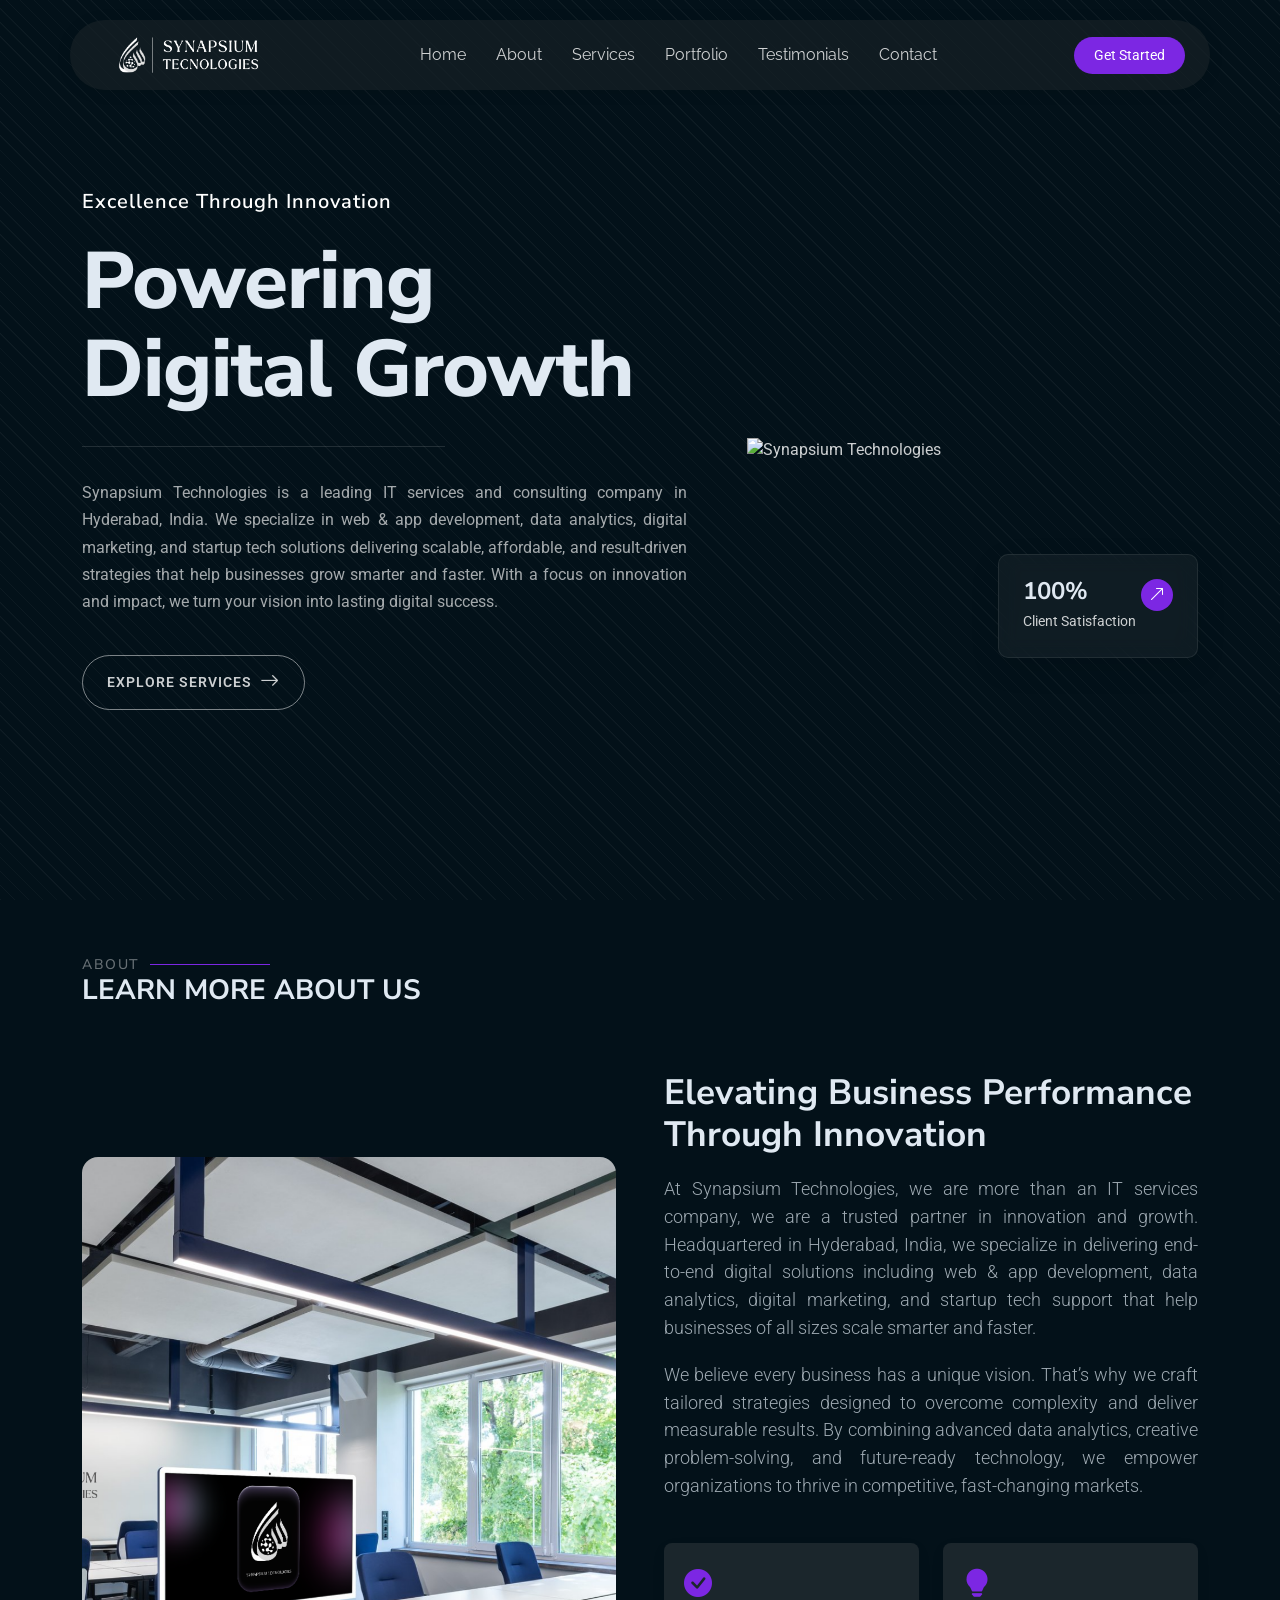
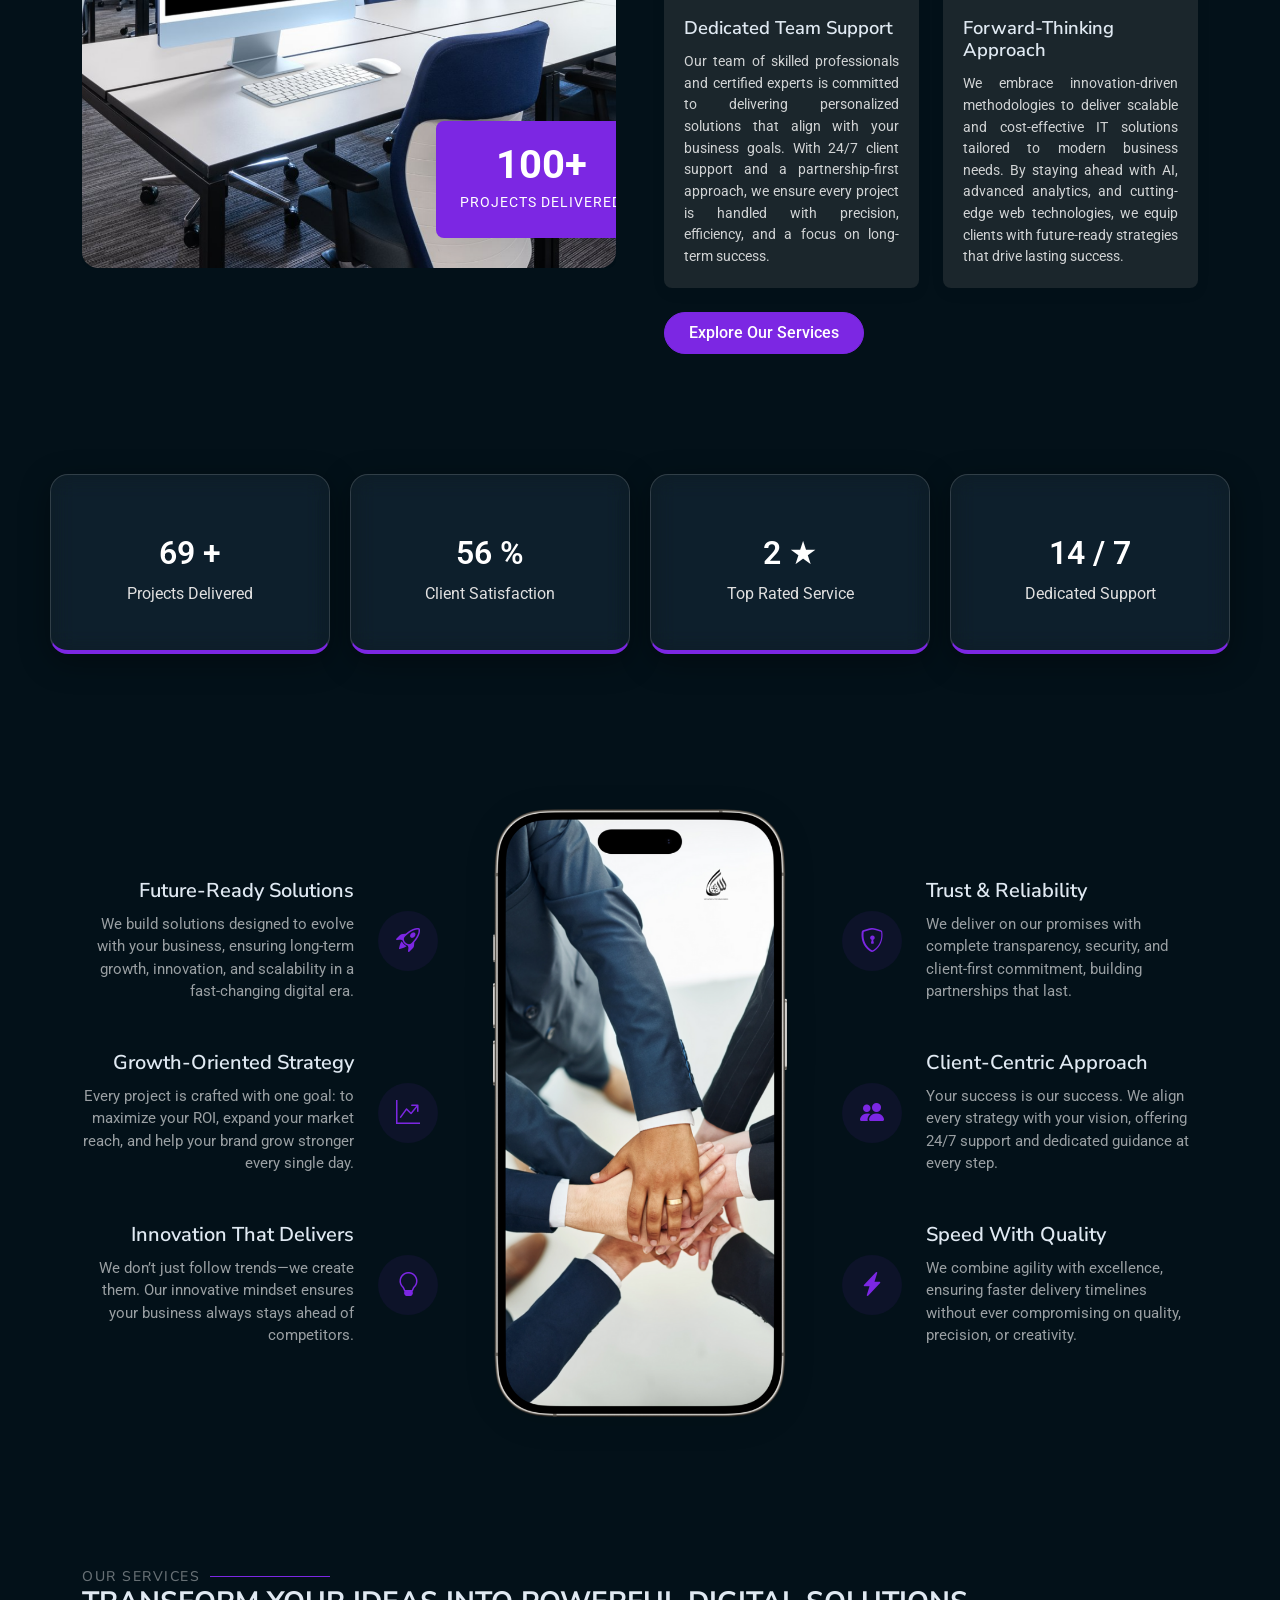
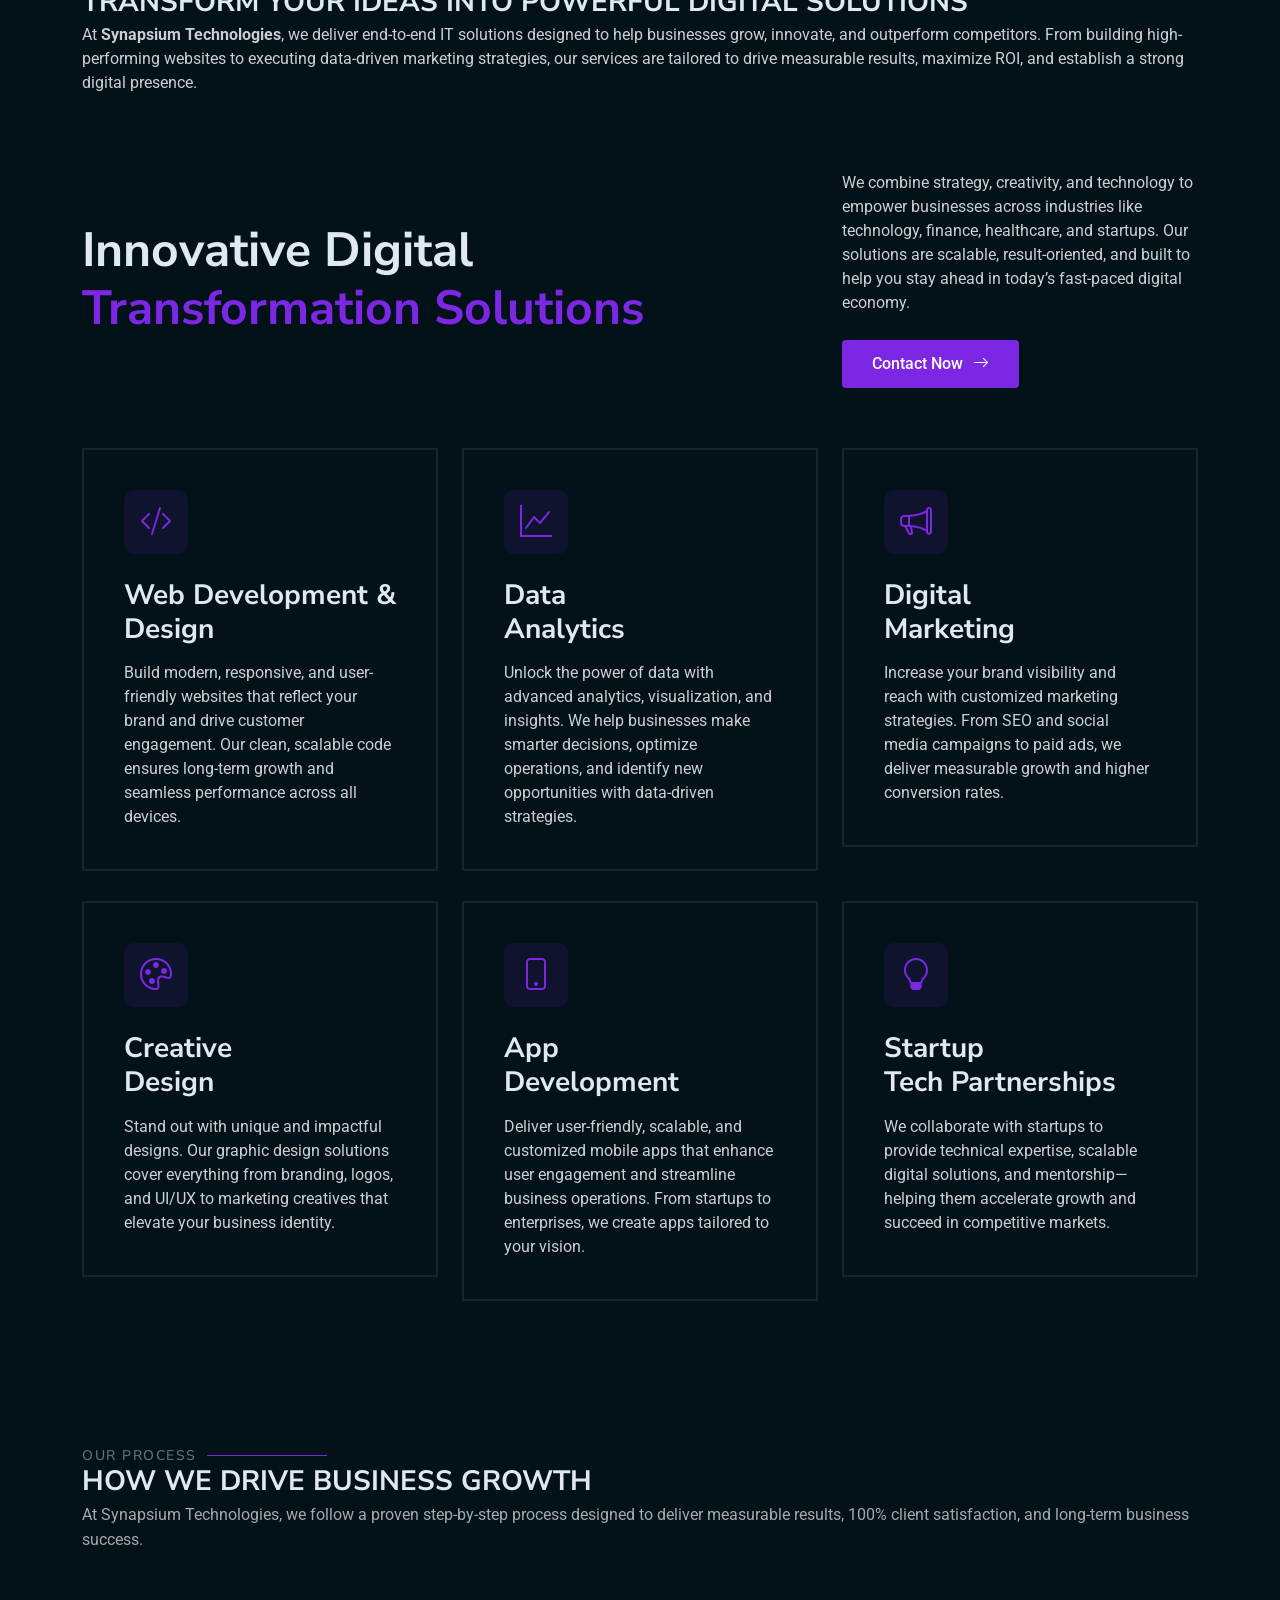
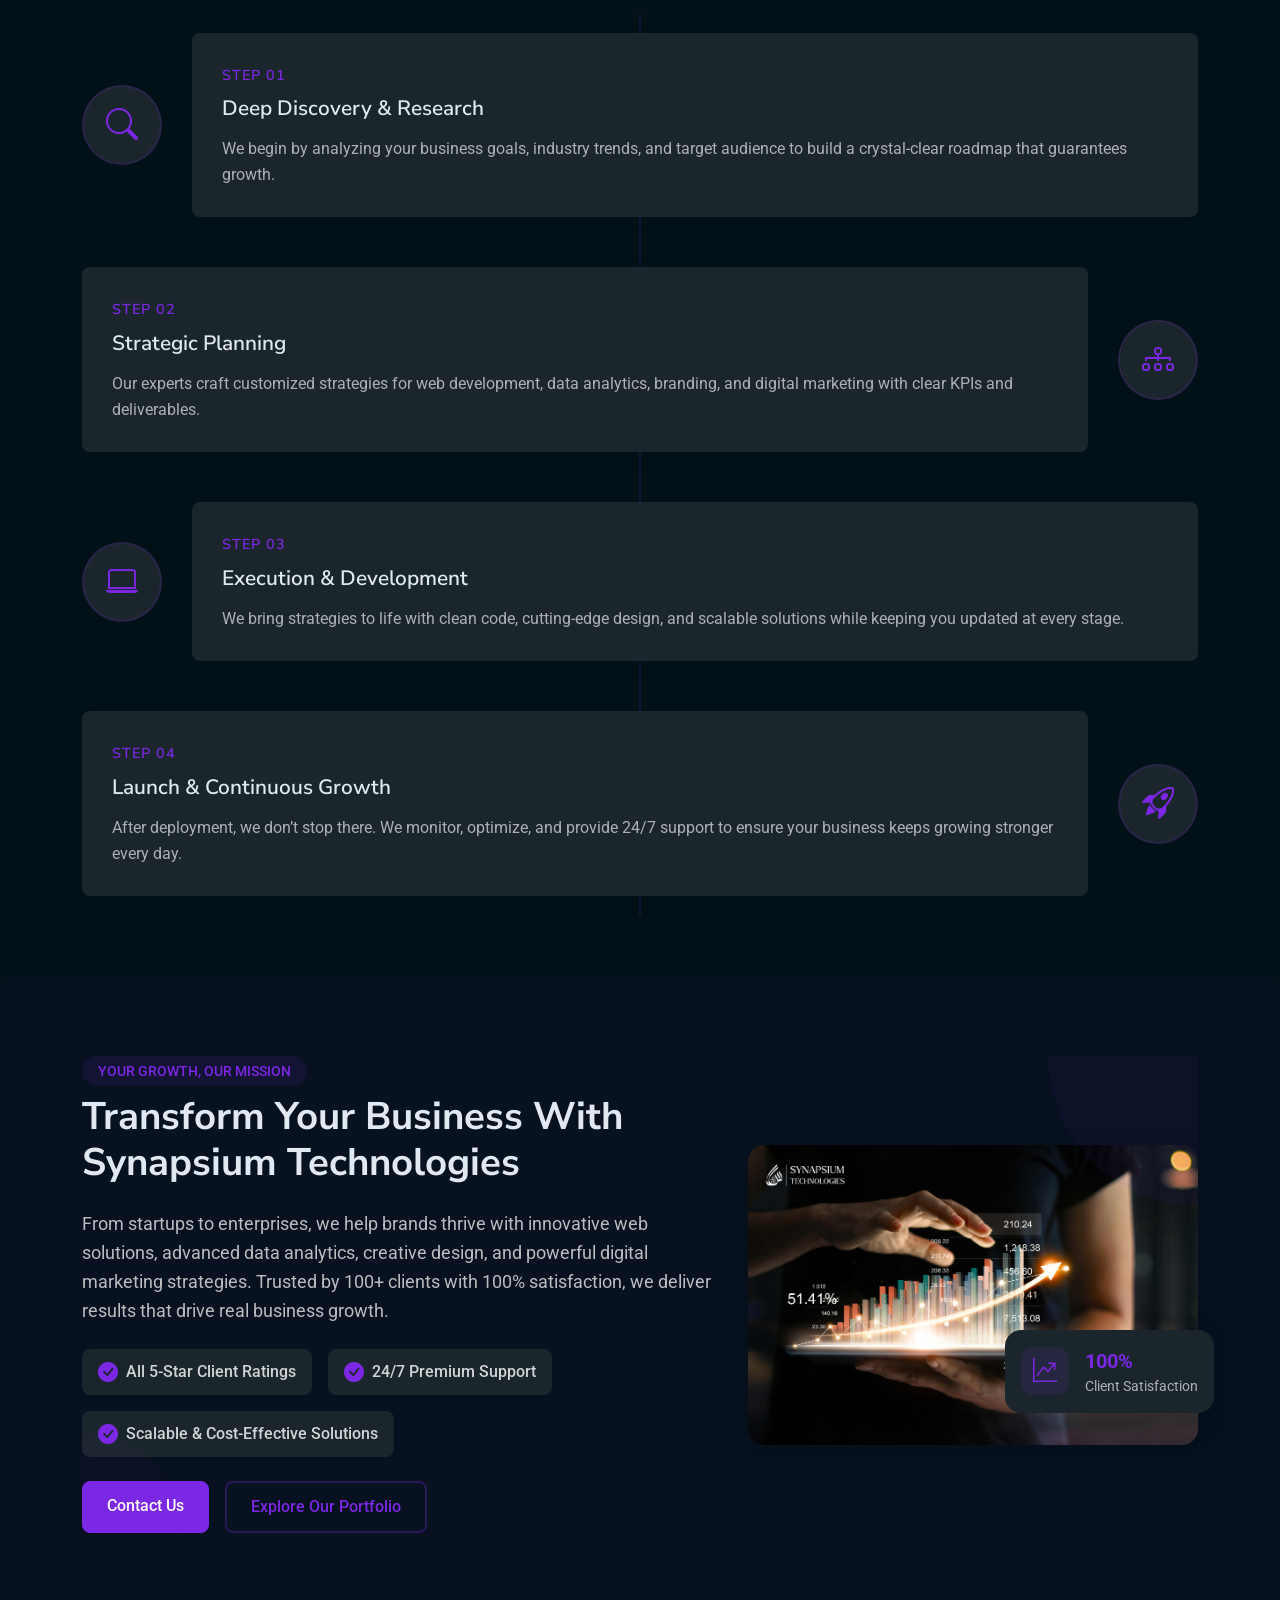
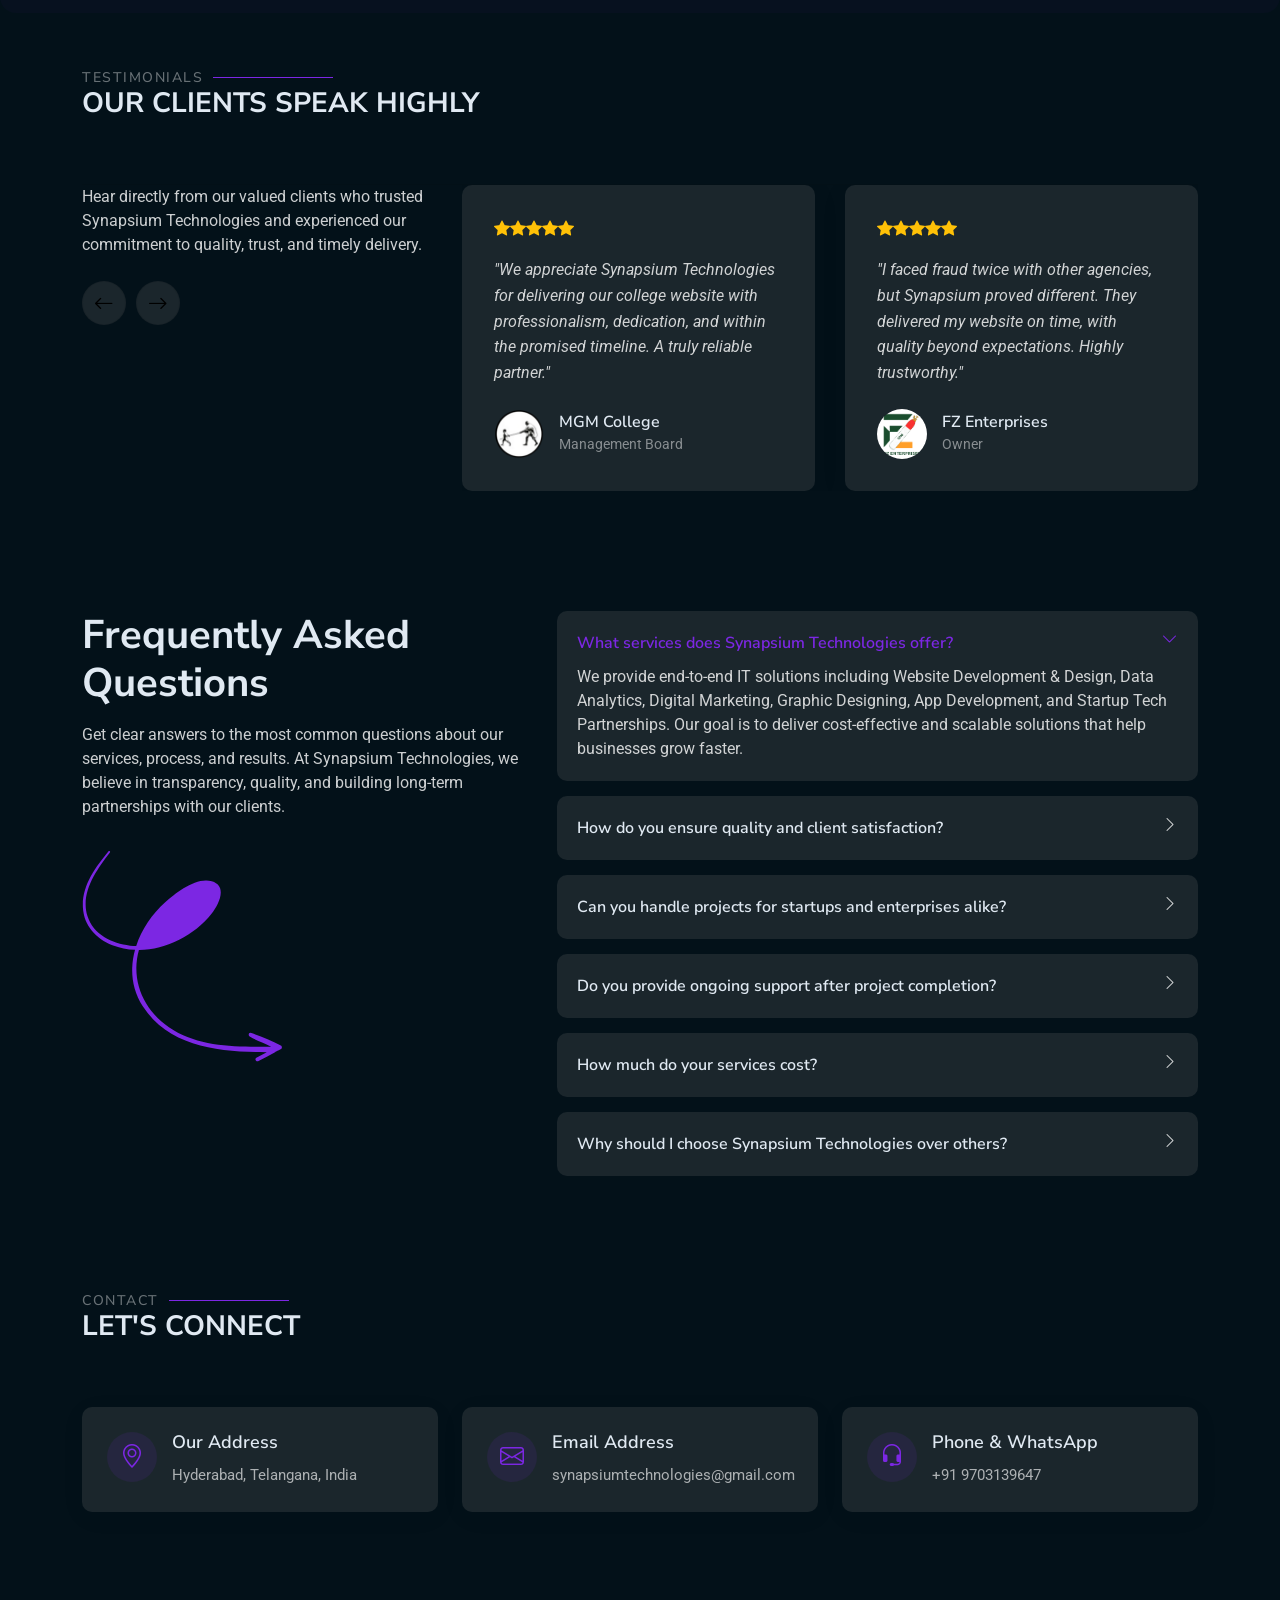
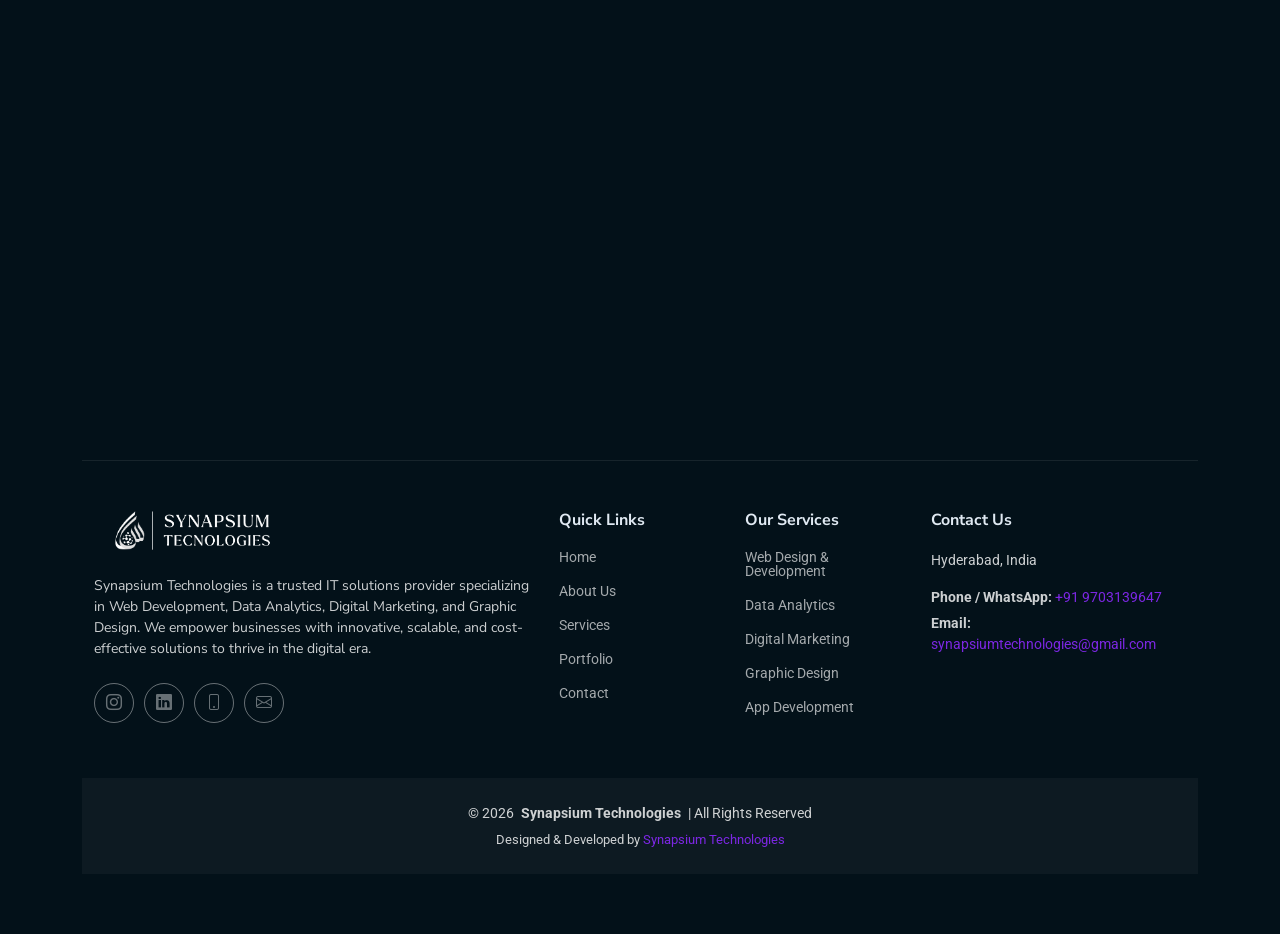
==== commit 890ca658: "Update index.html" ====
--- a/index.html
+++ b/index.html
@@ -706,17 +706,17 @@
 </section>
 <!-- /Call To Action Section -->
     <!-- Portfolio Section -->
-    <section id="portfolio" class="portfolio section">
+    <!-- <section id="portfolio" class="portfolio section"> -->
 
       <!-- Section Title -->
-      <div class="container section-title" id="portfolio" data-aos="fade-up">
+      <!-- <div class="container section-title" id="portfolio" data-aos="fade-up">
         <h2>Portfolio</h2>
         <div><span>Check Our</span> <span class="description-title">Portfolio</span></div>
       </div><!-- End Section Title -->
 
-      <div class="container-fluid" data-aos="fade-up" data-aos-delay="100">
+      <!-- <div class="container-fluid" data-aos="fade-up" data-aos-delay="100">
 <p style="text-align: center;" class="pb-4">Explore some of our recent projects, Each project reflects our dedication to creativity, functionality, and client satisfaction.</p>
-        <div class="isotope-layout" data-default-filter="*" data-layout="masonry" data-sort="original-order">
+        <div class="isotope-layout" data-default-filter="*" data-layout="masonry" data-sort="original-order"> -->
 
           <!-- <ul class="portfolio-filters isotope-filters" data-aos="fade-up" data-aos-delay="200">
             <li data-filter="*" class="filter-active">
@@ -736,7 +736,7 @@
             </li>
           </ul> -->
 
-          <div class="row g-4 isotope-container mx-5" data-aos="fade-up" data-aos-delay="300">
+          <!-- <div class="row g-4 isotope-container mx-5" data-aos="fade-up" data-aos-delay="300">
 
             <div class="col-xl-3 col-lg-4 col-md-6 portfolio-item isotope-item filter-ui">
               <article class="portfolio-entry">
@@ -760,9 +760,9 @@
                   </div>
                 </figure>
               </article>
-            </div><!-- End Portfolio Item -->
-
-            <div class="col-xl-3 col-lg-4 col-md-6 portfolio-item isotope-item filter-development">
+            </div><!-- End Portfolio Item --> 
+
+            <!-- <div class="col-xl-3 col-lg-4 col-md-6 portfolio-item isotope-item filter-development">
               <article class="portfolio-entry">
                 <figure class="entry-image">
                   <img src="assets/img/portfolio/portfolio-10.webp" class="img-fluid" alt="" loading="lazy">
@@ -784,9 +784,9 @@
                   </div>
                 </figure>
               </article>
-            </div><!-- End Portfolio Item -->
-
-            <div class="col-xl-3 col-lg-4 col-md-6 portfolio-item isotope-item filter-photography">
+            </div><!-- End Portfolio Item --> 
+    
+            <!-- <div class="col-xl-3 col-lg-4 col-md-6 portfolio-item isotope-item filter-photography">
               <article class="portfolio-entry">
                 <figure class="entry-image">
                   <img src="assets/img/portfolio/portfolio-7.webp" class="img-fluid" alt="" loading="lazy">
@@ -808,9 +808,9 @@
                   </div>
                 </figure>
               </article>
-            </div><!-- End Portfolio Item -->
-
-            <div class="col-xl-3 col-lg-4 col-md-6 portfolio-item isotope-item filter-marketing">
+            </div><!-- End Portfolio Item --> 
+
+            <!-- <div class="col-xl-3 col-lg-4 col-md-6 portfolio-item isotope-item filter-marketing">
               <article class="portfolio-entry">
                 <figure class="entry-image">
                   <img src="assets/img/portfolio/portfolio-4.webp" class="img-fluid" alt="" loading="lazy">
@@ -832,9 +832,9 @@
                   </div>
                 </figure>
               </article>
-            </div><!-- End Portfolio Item -->
-
-            <div class="col-xl-3 col-lg-4 col-md-6 portfolio-item isotope-item filter-ui">
+            </div><!-- End Portfolio Item --> 
+
+            <!-- <div class="col-xl-3 col-lg-4 col-md-6 portfolio-item isotope-item filter-ui">
               <article class="portfolio-entry">
                 <figure class="entry-image">
                   <img src="assets/img/portfolio/portfolio-2.webp" class="img-fluid" alt="" loading="lazy">
@@ -857,8 +857,8 @@
                 </figure>
               </article>
             </div><!-- End Portfolio Item -->
-
-            <div class="col-xl-3 col-lg-4 col-md-6 portfolio-item isotope-item filter-development">
+<!-- 
+            <div class="col-xl-3 col-lg-4 col-md-6 portfolio-item isotope-item filter-development"> 
               <article class="portfolio-entry">
                 <figure class="entry-image">
                   <img src="assets/img/portfolio/portfolio-11.webp" class="img-fluid" alt="" loading="lazy">
@@ -882,7 +882,7 @@
               </article>
             </div><!-- End Portfolio Item -->
 
-            <div class="col-xl-3 col-lg-4 col-md-6 portfolio-item isotope-item filter-photography">
+            <!-- <div class="col-xl-3 col-lg-4 col-md-6 portfolio-item isotope-item filter-photography">
               <article class="portfolio-entry">
                 <figure class="entry-image">
                   <img src="assets/img/portfolio/portfolio-8.webp" class="img-fluid" alt="" loading="lazy">
@@ -904,8 +904,8 @@
                   </div>
                 </figure>
               </article>
-            </div><!-- End Portfolio Item -->
-
+            </div><!-- End Portfolio Item --> 
+<!-- 
             <div class="col-xl-3 col-lg-4 col-md-6 portfolio-item isotope-item filter-marketing">
               <article class="portfolio-entry">
                 <figure class="entry-image">
@@ -928,15 +928,15 @@
                   </div>
                 </figure>
               </article>
-            </div><!-- End Portfolio Item -->
-
-          </div><!-- End Portfolio Container -->
-
-        </div>
-
-      </div>
-
-    </section><!-- /Portfolio Section -->
+            </div><!-- End Portfolio Item --> 
+
+          <!-- </div><!-- End Portfolio Container --> 
+
+        <!-- </div>
+
+      </div>
+
+    </section><!-- /Portfolio Section -->  
 
     <!-- Team Section -->
     <!-- <section id="team" class="team section light-background"> -->
